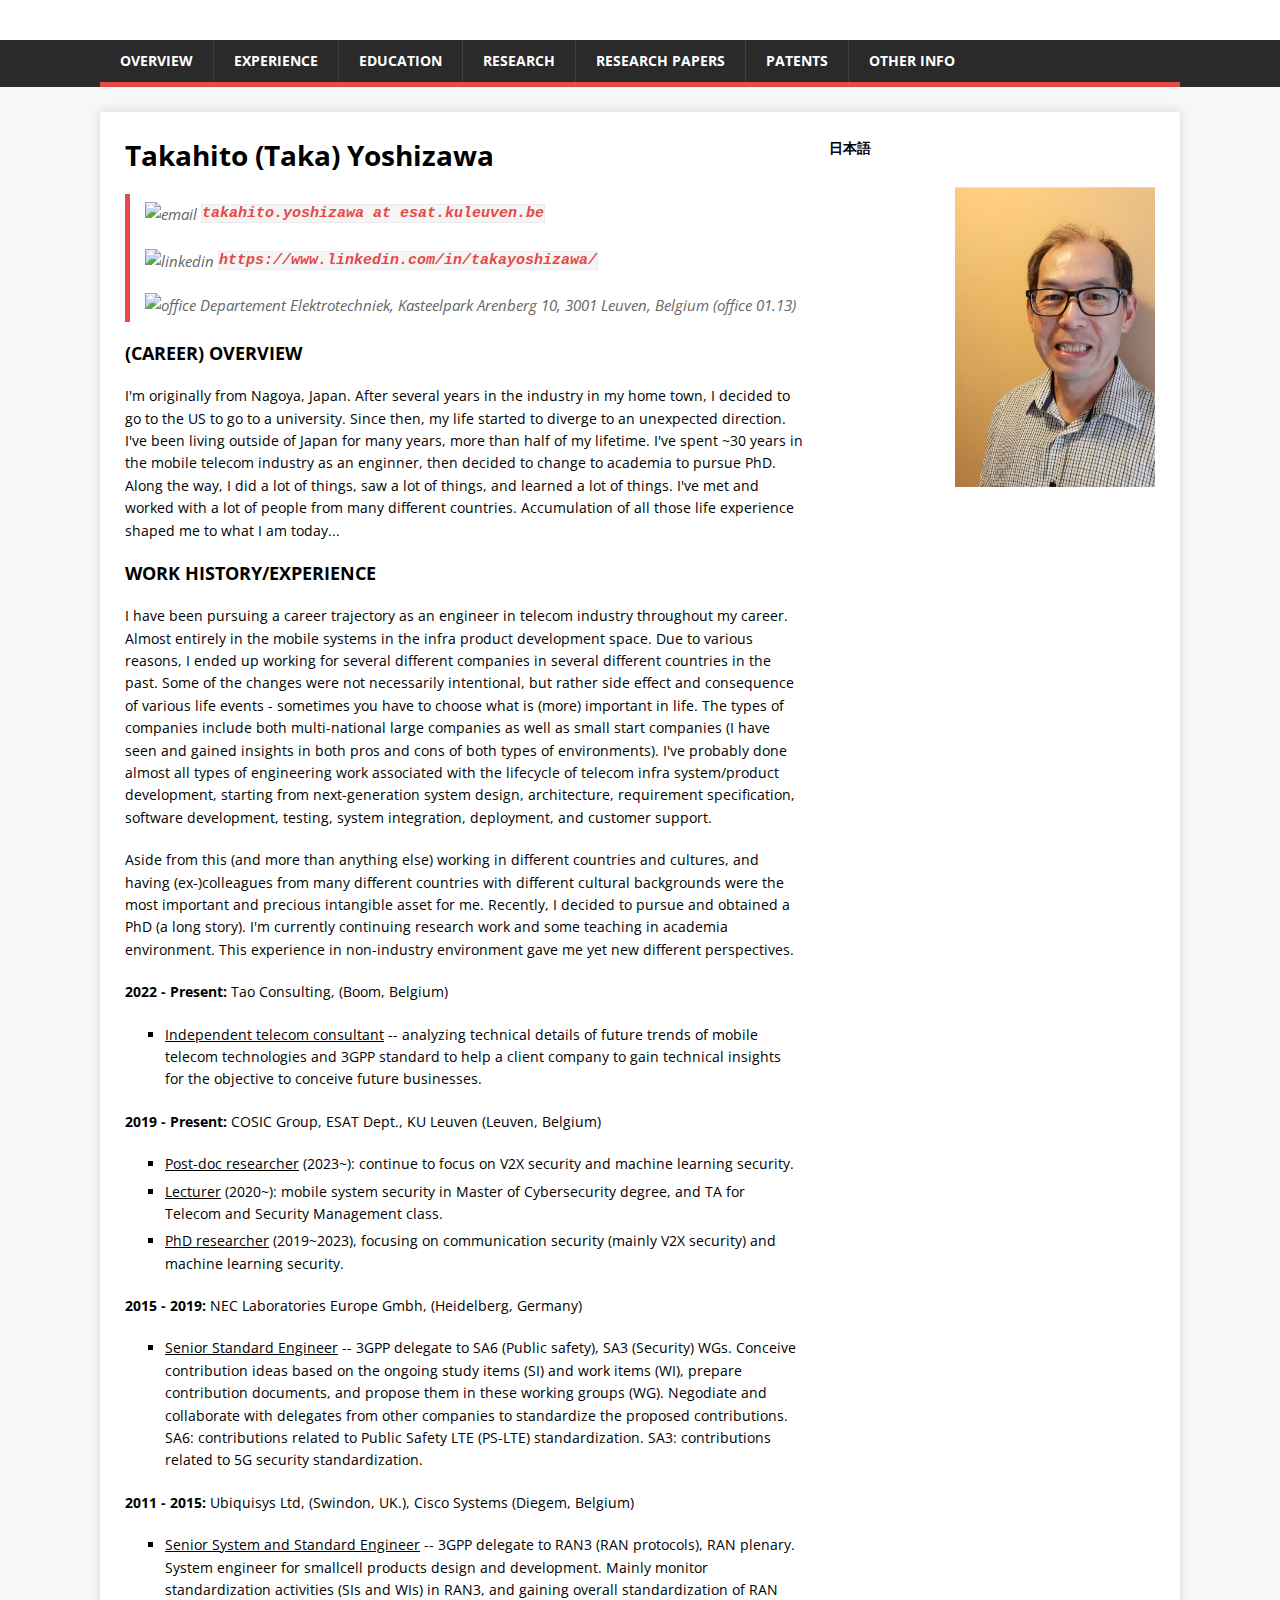
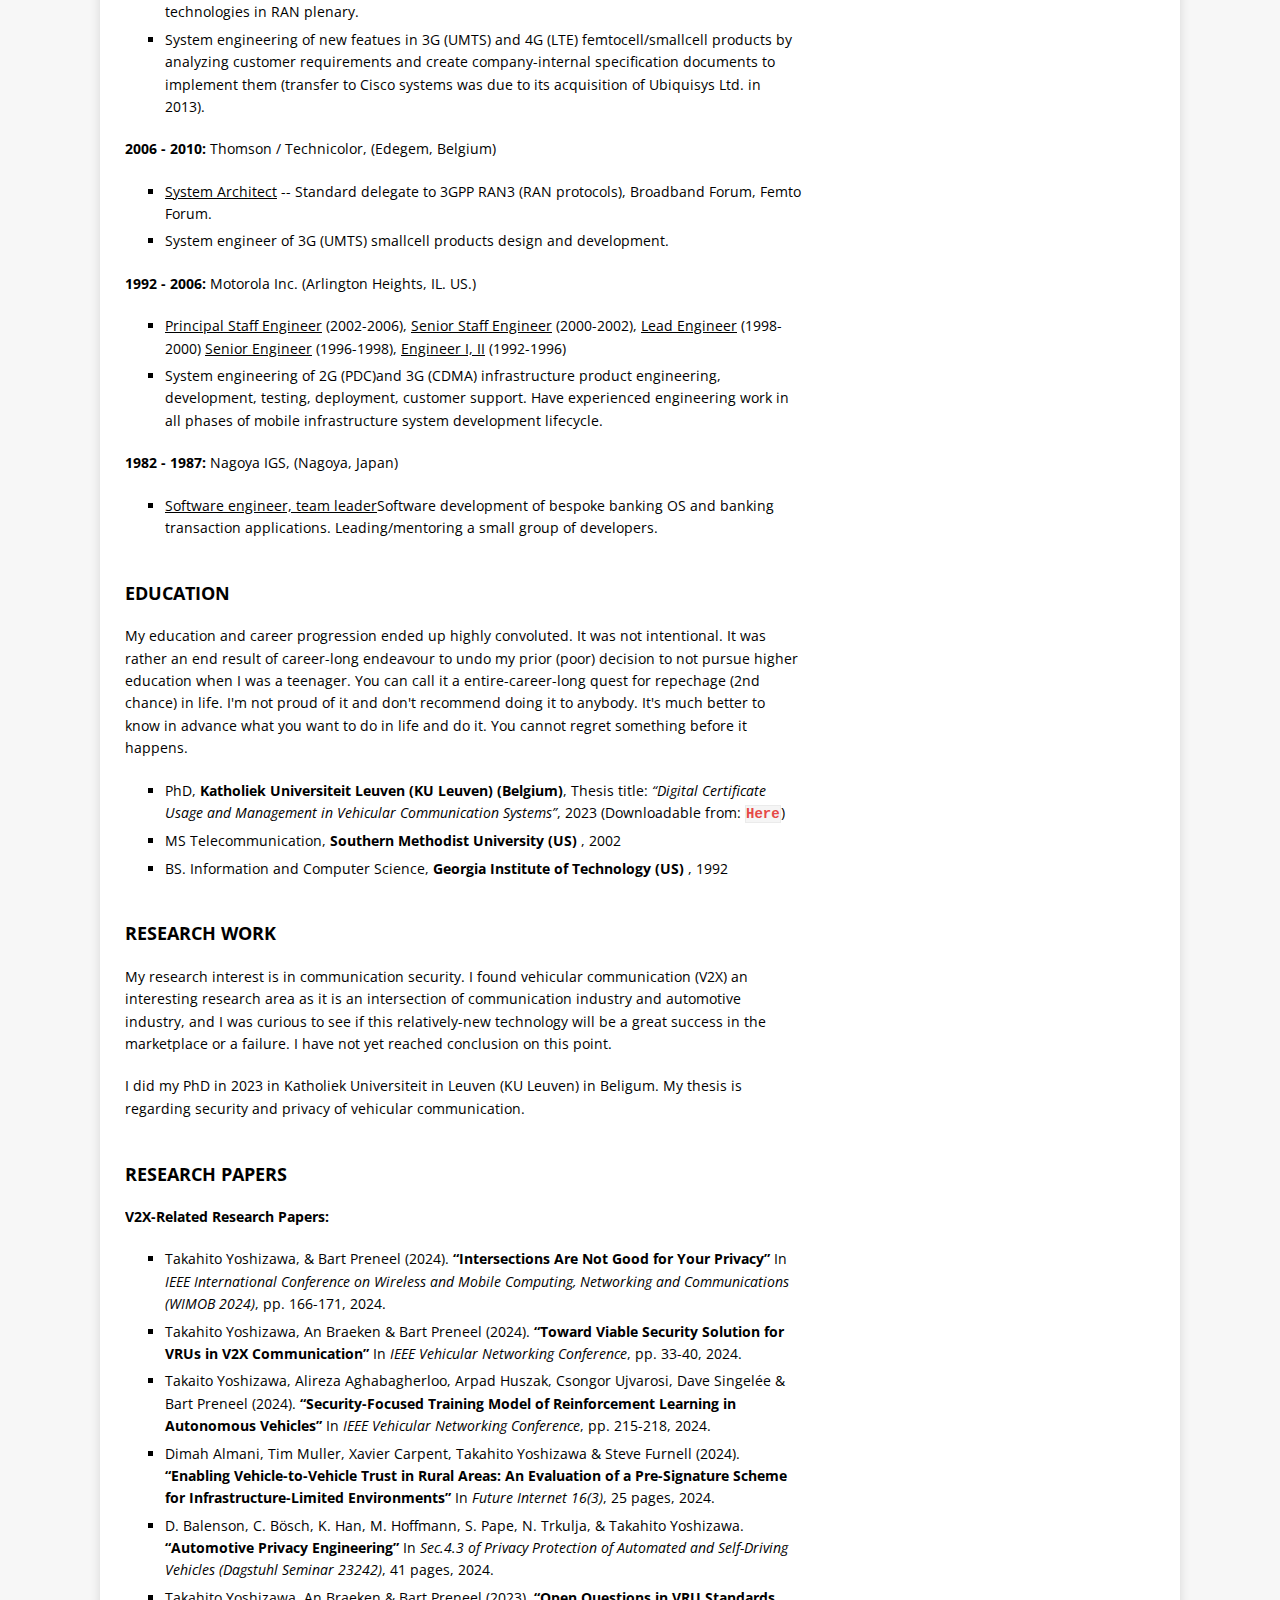
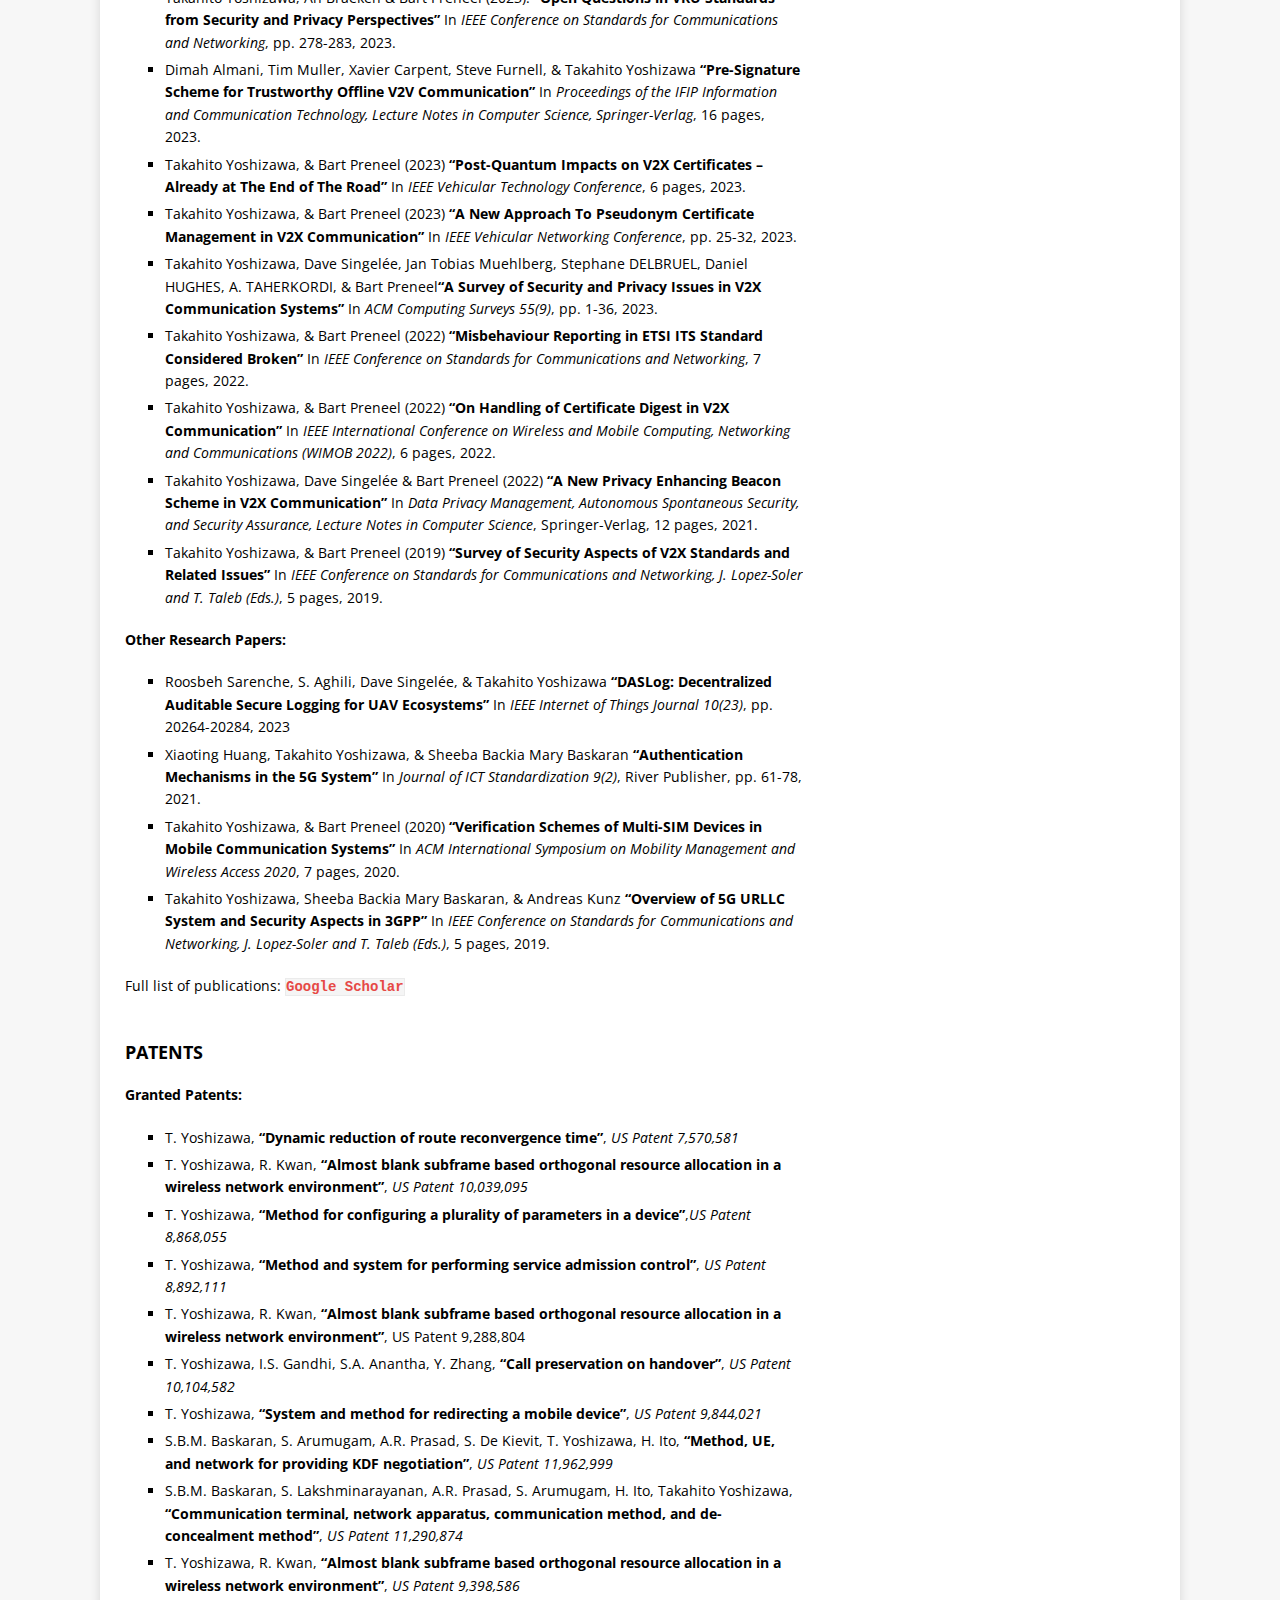
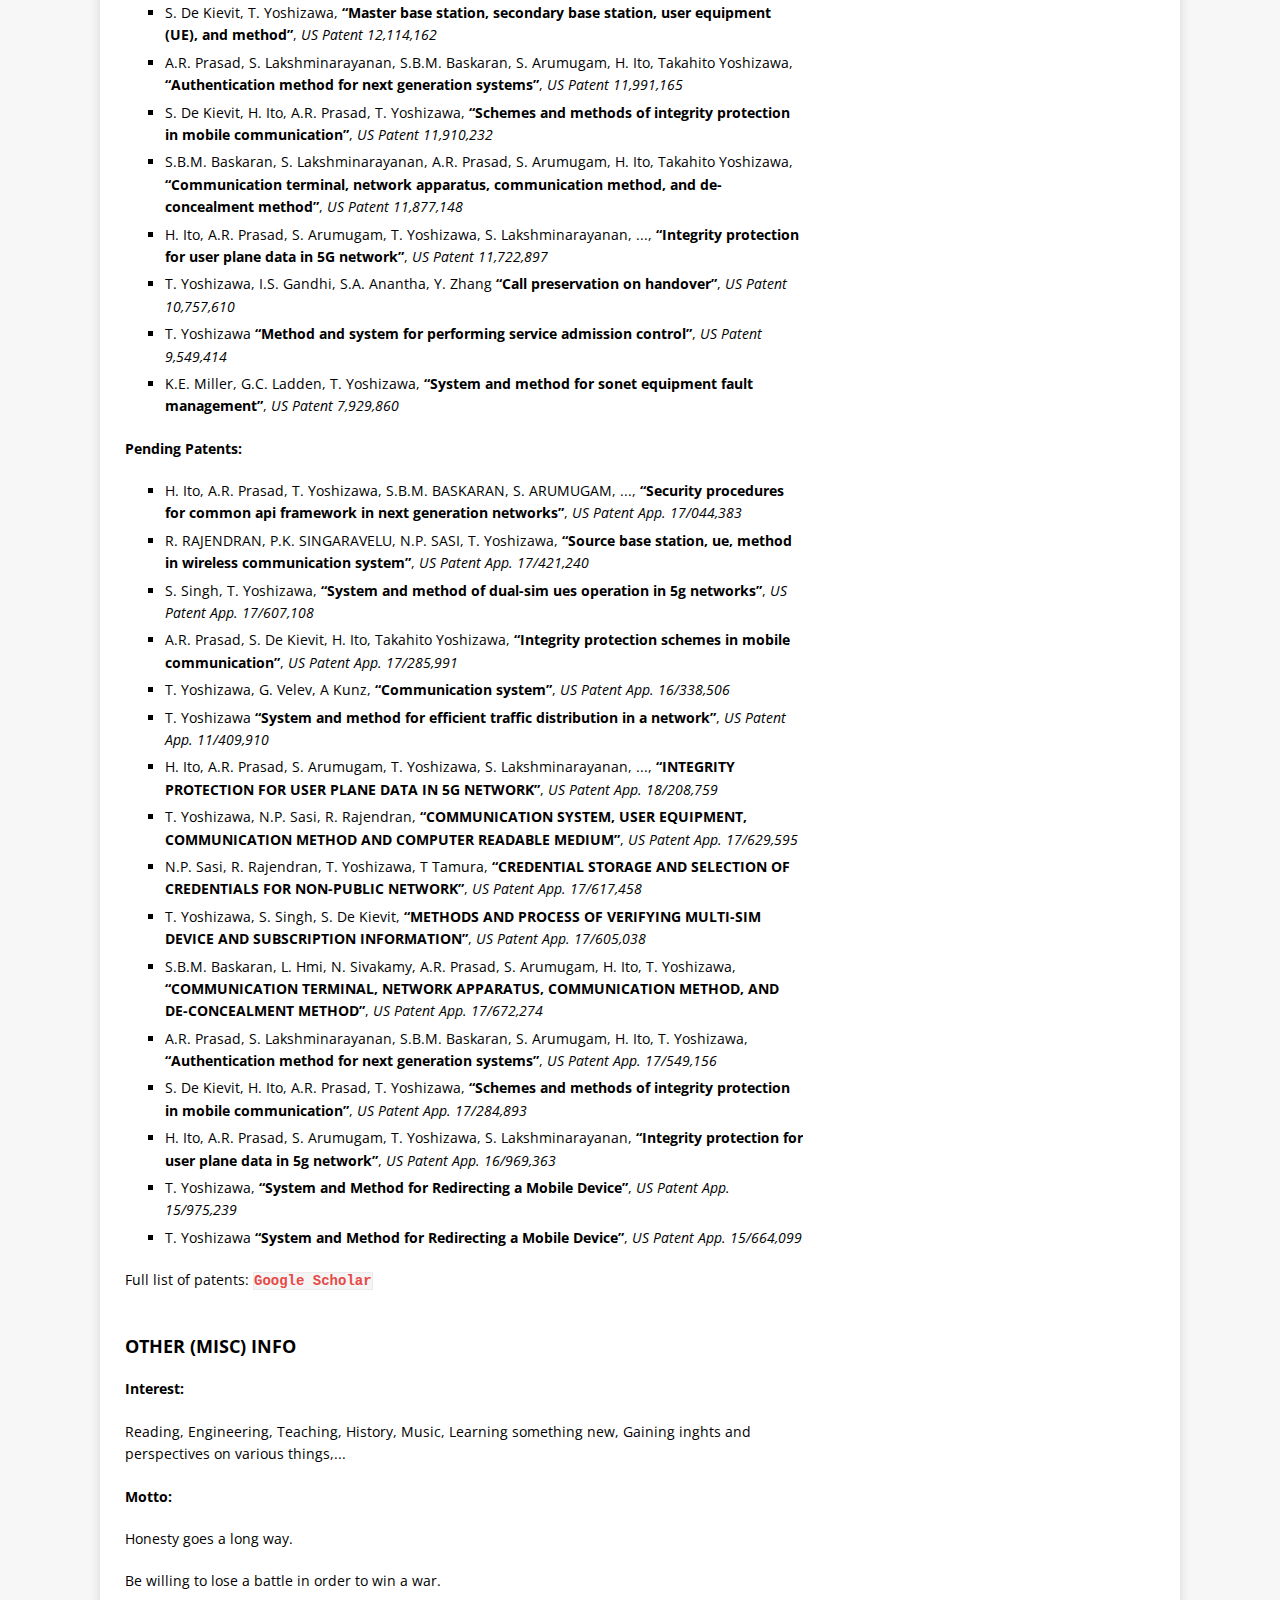
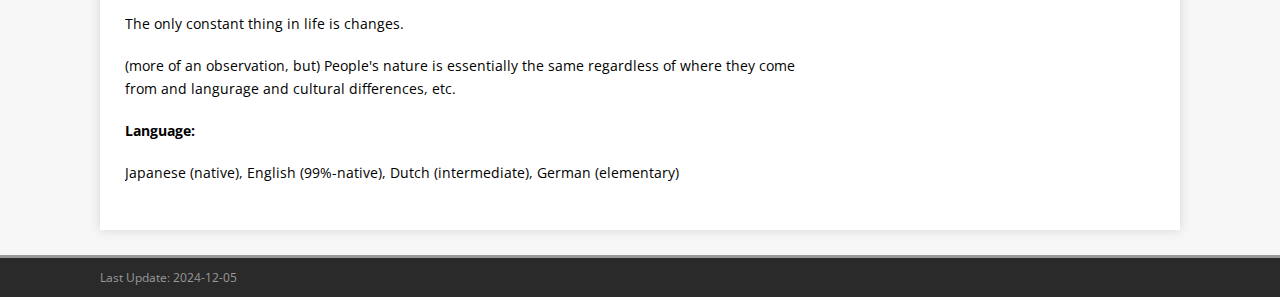
==== index.html @ f7c83a7c "update 5/12/2024" ====
<!DOCTYPE html>
<!-- https://takayoshizawa.github.io/ -->
<html class="no-js" lang="en-US">
<head>
<meta charset="UTF-8">
<meta name="viewport" content="width=device-width, initial-scale=1.0">
<link rel="profile" href="http://gmpg.org/xfn/11" />
<title>Takahito Yoshizawa</title>
<meta name='robots' content='max-image-preview:large' />
	<style>img:is([sizes="auto" i], [sizes^="auto," i]) { contain-intrinsic-size: 3000px 1500px }</style>
	<link rel='dns-prefetch' href='//fonts.googleapis.com' />
<!--
<link rel="alternate" type="application/rss+xml" title="ULB Cybersecurity Research Center &raquo; Feed" href="https://cybersecurity.ulb.ac.be/feed/" />
<link rel="alternate" type="application/rss+xml" title="ULB Cybersecurity Research Center &raquo; Comments Feed" href="https://cybersecurity.ulb.ac.be/comments/feed/" />
-->
<script type="text/javascript">
/* <![CDATA[ */
window._wpemojiSettings = {"baseUrl":"https:\/\/s.w.org\/images\/core\/emoji\/15.0.3\/72x72\/","ext":".png","svgUrl":"https:\/\/s.w.org\/images\/core\/emoji\/15.0.3\/svg\/","svgExt":".svg","source":{"concatemoji":"https:\/\/cybersecurity.ulb.ac.be\/wp-includes\/js\/wp-emoji-release.min.js?ver=6.7.1"}};
/*! This file is auto-generated */
!function(i,n){var o,s,e;function c(e){try{var t={supportTests:e,timestamp:(new Date).valueOf()};sessionStorage.setItem(o,JSON.stringify(t))}catch(e){}}function p(e,t,n){e.clearRect(0,0,e.canvas.width,e.canvas.height),e.fillText(t,0,0);var t=new Uint32Array(e.getImageData(0,0,e.canvas.width,e.canvas.height).data),r=(e.clearRect(0,0,e.canvas.width,e.canvas.height),e.fillText(n,0,0),new Uint32Array(e.getImageData(0,0,e.canvas.width,e.canvas.height).data));return t.every(function(e,t){return e===r[t]})}function u(e,t,n){switch(t){case"flag":return n(e,"\ud83c\udff3\ufe0f\u200d\u26a7\ufe0f","\ud83c\udff3\ufe0f\u200b\u26a7\ufe0f")?!1:!n(e,"\ud83c\uddfa\ud83c\uddf3","\ud83c\uddfa\u200b\ud83c\uddf3")&&!n(e,"\ud83c\udff4\udb40\udc67\udb40\udc62\udb40\udc65\udb40\udc6e\udb40\udc67\udb40\udc7f","\ud83c\udff4\u200b\udb40\udc67\u200b\udb40\udc62\u200b\udb40\udc65\u200b\udb40\udc6e\u200b\udb40\udc67\u200b\udb40\udc7f");case"emoji":return!n(e,"\ud83d\udc26\u200d\u2b1b","\ud83d\udc26\u200b\u2b1b")}return!1}function f(e,t,n){var r="undefined"!=typeof WorkerGlobalScope&&self instanceof WorkerGlobalScope?new OffscreenCanvas(300,150):i.createElement("canvas"),a=r.getContext("2d",{willReadFrequently:!0}),o=(a.textBaseline="top",a.font="600 32px Arial",{});return e.forEach(function(e){o[e]=t(a,e,n)}),o}function t(e){var t=i.createElement("script");t.src=e,t.defer=!0,i.head.appendChild(t)}"undefined"!=typeof Promise&&(o="wpEmojiSettingsSupports",s=["flag","emoji"],n.supports={everything:!0,everythingExceptFlag:!0},e=new Promise(function(e){i.addEventListener("DOMContentLoaded",e,{once:!0})}),new Promise(function(t){var n=function(){try{var e=JSON.parse(sessionStorage.getItem(o));if("object"==typeof e&&"number"==typeof e.timestamp&&(new Date).valueOf()<e.timestamp+604800&&"object"==typeof e.supportTests)return e.supportTests}catch(e){}return null}();if(!n){if("undefined"!=typeof Worker&&"undefined"!=typeof OffscreenCanvas&&"undefined"!=typeof URL&&URL.createObjectURL&&"undefined"!=typeof Blob)try{var e="postMessage("+f.toString()+"("+[JSON.stringify(s),u.toString(),p.toString()].join(",")+"));",r=new Blob([e],{type:"text/javascript"}),a=new Worker(URL.createObjectURL(r),{name:"wpTestEmojiSupports"});return void(a.onmessage=function(e){c(n=e.data),a.terminate(),t(n)})}catch(e){}c(n=f(s,u,p))}t(n)}).then(function(e){for(var t in e)n.supports[t]=e[t],n.supports.everything=n.supports.everything&&n.supports[t],"flag"!==t&&(n.supports.everythingExceptFlag=n.supports.everythingExceptFlag&&n.supports[t]);n.supports.everythingExceptFlag=n.supports.everythingExceptFlag&&!n.supports.flag,n.DOMReady=!1,n.readyCallback=function(){n.DOMReady=!0}}).then(function(){return e}).then(function(){var e;n.supports.everything||(n.readyCallback(),(e=n.source||{}).concatemoji?t(e.concatemoji):e.wpemoji&&e.twemoji&&(t(e.twemoji),t(e.wpemoji)))}))}((window,document),window._wpemojiSettings);
/* ]]> */
</script>
<style id='wp-emoji-styles-inline-css' type='text/css'>

	img.wp-smiley, img.emoji {
		display: inline !important;
		border: none !important;
		box-shadow: none !important;
		height: 1em !important;
		width: 1em !important;
		margin: 0 0.07em !important;
		vertical-align: -0.1em !important;
		background: none !important;
		padding: 0 !important;
	}
</style>
<link rel='stylesheet' id='wp-block-library-css' href='style.min.css?ver=6.7.1' type='text/css' media='all' />
<style id='classic-theme-styles-inline-css' type='text/css'>
/*! This file is auto-generated */
.wp-block-button__link{color:#fff;background-color:#32373c;border-radius:9999px;box-shadow:none;text-decoration:none;padding:calc(.667em + 2px) calc(1.333em + 2px);font-size:1.125em}.wp-block-file__button{background:#32373c;color:#fff;text-decoration:none}
</style>
<style id='global-styles-inline-css' type='text/css'>
:root{--wp--preset--aspect-ratio--square: 1;--wp--preset--aspect-ratio--4-3: 4/3;--wp--preset--aspect-ratio--3-4: 3/4;--wp--preset--aspect-ratio--3-2: 3/2;--wp--preset--aspect-ratio--2-3: 2/3;--wp--preset--aspect-ratio--16-9: 16/9;--wp--preset--aspect-ratio--9-16: 9/16;--wp--preset--color--black: #000000;--wp--preset--color--cyan-bluish-gray: #abb8c3;--wp--preset--color--white: #ffffff;--wp--preset--color--pale-pink: #f78da7;--wp--preset--color--vivid-red: #cf2e2e;--wp--preset--color--luminous-vivid-orange: #ff6900;--wp--preset--color--luminous-vivid-amber: #fcb900;--wp--preset--color--light-green-cyan: #7bdcb5;--wp--preset--color--vivid-green-cyan: #00d084;--wp--preset--color--pale-cyan-blue: #8ed1fc;--wp--preset--color--vivid-cyan-blue: #0693e3;--wp--preset--color--vivid-purple: #9b51e0;--wp--preset--gradient--vivid-cyan-blue-to-vivid-purple: linear-gradient(135deg,rgba(6,147,227,1) 0%,rgb(155,81,224) 100%);--wp--preset--gradient--light-green-cyan-to-vivid-green-cyan: linear-gradient(135deg,rgb(122,220,180) 0%,rgb(0,208,130) 100%);--wp--preset--gradient--luminous-vivid-amber-to-luminous-vivid-orange: linear-gradient(135deg,rgba(252,185,0,1) 0%,rgba(255,105,0,1) 100%);--wp--preset--gradient--luminous-vivid-orange-to-vivid-red: linear-gradient(135deg,rgba(255,105,0,1) 0%,rgb(207,46,46) 100%);--wp--preset--gradient--very-light-gray-to-cyan-bluish-gray: linear-gradient(135deg,rgb(238,238,238) 0%,rgb(169,184,195) 100%);--wp--preset--gradient--cool-to-warm-spectrum: linear-gradient(135deg,rgb(74,234,220) 0%,rgb(151,120,209) 20%,rgb(207,42,186) 40%,rgb(238,44,130) 60%,rgb(251,105,98) 80%,rgb(254,248,76) 100%);--wp--preset--gradient--blush-light-purple: linear-gradient(135deg,rgb(255,206,236) 0%,rgb(152,150,240) 100%);--wp--preset--gradient--blush-bordeaux: linear-gradient(135deg,rgb(254,205,165) 0%,rgb(254,45,45) 50%,rgb(107,0,62) 100%);--wp--preset--gradient--luminous-dusk: linear-gradient(135deg,rgb(255,203,112) 0%,rgb(199,81,192) 50%,rgb(65,88,208) 100%);--wp--preset--gradient--pale-ocean: linear-gradient(135deg,rgb(255,245,203) 0%,rgb(182,227,212) 50%,rgb(51,167,181) 100%);--wp--preset--gradient--electric-grass: linear-gradient(135deg,rgb(202,248,128) 0%,rgb(113,206,126) 100%);--wp--preset--gradient--midnight: linear-gradient(135deg,rgb(2,3,129) 0%,rgb(40,116,252) 100%);--wp--preset--font-size--small: 13px;--wp--preset--font-size--medium: 20px;--wp--preset--font-size--large: 36px;--wp--preset--font-size--x-large: 42px;--wp--preset--spacing--20: 0.44rem;--wp--preset--spacing--30: 0.67rem;--wp--preset--spacing--40: 1rem;--wp--preset--spacing--50: 1.5rem;--wp--preset--spacing--60: 2.25rem;--wp--preset--spacing--70: 3.38rem;--wp--preset--spacing--80: 5.06rem;--wp--preset--shadow--natural: 6px 6px 9px rgba(0, 0, 0, 0.2);--wp--preset--shadow--deep: 12px 12px 50px rgba(0, 0, 0, 0.4);--wp--preset--shadow--sharp: 6px 6px 0px rgba(0, 0, 0, 0.2);--wp--preset--shadow--outlined: 6px 6px 0px -3px rgba(255, 255, 255, 1), 6px 6px rgba(0, 0, 0, 1);--wp--preset--shadow--crisp: 6px 6px 0px rgba(0, 0, 0, 1);}:where(.is-layout-flex){gap: 0.5em;}:where(.is-layout-grid){gap: 0.5em;}body .is-layout-flex{display: flex;}.is-layout-flex{flex-wrap: wrap;align-items: center;}.is-layout-flex > :is(*, div){margin: 0;}body .is-layout-grid{display: grid;}.is-layout-grid > :is(*, div){margin: 0;}:where(.wp-block-columns.is-layout-flex){gap: 2em;}:where(.wp-block-columns.is-layout-grid){gap: 2em;}:where(.wp-block-post-template.is-layout-flex){gap: 1.25em;}:where(.wp-block-post-template.is-layout-grid){gap: 1.25em;}.has-black-color{color: var(--wp--preset--color--black) !important;}.has-cyan-bluish-gray-color{color: var(--wp--preset--color--cyan-bluish-gray) !important;}.has-white-color{color: var(--wp--preset--color--white) !important;}.has-pale-pink-color{color: var(--wp--preset--color--pale-pink) !important;}.has-vivid-red-color{color: var(--wp--preset--color--vivid-red) !important;}.has-luminous-vivid-orange-color{color: var(--wp--preset--color--luminous-vivid-orange) !important;}.has-luminous-vivid-amber-color{color: var(--wp--preset--color--luminous-vivid-amber) !important;}.has-light-green-cyan-color{color: var(--wp--preset--color--light-green-cyan) !important;}.has-vivid-green-cyan-color{color: var(--wp--preset--color--vivid-green-cyan) !important;}.has-pale-cyan-blue-color{color: var(--wp--preset--color--pale-cyan-blue) !important;}.has-vivid-cyan-blue-color{color: var(--wp--preset--color--vivid-cyan-blue) !important;}.has-vivid-purple-color{color: var(--wp--preset--color--vivid-purple) !important;}.has-black-background-color{background-color: var(--wp--preset--color--black) !important;}.has-cyan-bluish-gray-background-color{background-color: var(--wp--preset--color--cyan-bluish-gray) !important;}.has-white-background-color{background-color: var(--wp--preset--color--white) !important;}.has-pale-pink-background-color{background-color: var(--wp--preset--color--pale-pink) !important;}.has-vivid-red-background-color{background-color: var(--wp--preset--color--vivid-red) !important;}.has-luminous-vivid-orange-background-color{background-color: var(--wp--preset--color--luminous-vivid-orange) !important;}.has-luminous-vivid-amber-background-color{background-color: var(--wp--preset--color--luminous-vivid-amber) !important;}.has-light-green-cyan-background-color{background-color: var(--wp--preset--color--light-green-cyan) !important;}.has-vivid-green-cyan-background-color{background-color: var(--wp--preset--color--vivid-green-cyan) !important;}.has-pale-cyan-blue-background-color{background-color: var(--wp--preset--color--pale-cyan-blue) !important;}.has-vivid-cyan-blue-background-color{background-color: var(--wp--preset--color--vivid-cyan-blue) !important;}.has-vivid-purple-background-color{background-color: var(--wp--preset--color--vivid-purple) !important;}.has-black-border-color{border-color: var(--wp--preset--color--black) !important;}.has-cyan-bluish-gray-border-color{border-color: var(--wp--preset--color--cyan-bluish-gray) !important;}.has-white-border-color{border-color: var(--wp--preset--color--white) !important;}.has-pale-pink-border-color{border-color: var(--wp--preset--color--pale-pink) !important;}.has-vivid-red-border-color{border-color: var(--wp--preset--color--vivid-red) !important;}.has-luminous-vivid-orange-border-color{border-color: var(--wp--preset--color--luminous-vivid-orange) !important;}.has-luminous-vivid-amber-border-color{border-color: var(--wp--preset--color--luminous-vivid-amber) !important;}.has-light-green-cyan-border-color{border-color: var(--wp--preset--color--light-green-cyan) !important;}.has-vivid-green-cyan-border-color{border-color: var(--wp--preset--color--vivid-green-cyan) !important;}.has-pale-cyan-blue-border-color{border-color: var(--wp--preset--color--pale-cyan-blue) !important;}.has-vivid-cyan-blue-border-color{border-color: var(--wp--preset--color--vivid-cyan-blue) !important;}.has-vivid-purple-border-color{border-color: var(--wp--preset--color--vivid-purple) !important;}.has-vivid-cyan-blue-to-vivid-purple-gradient-background{background: var(--wp--preset--gradient--vivid-cyan-blue-to-vivid-purple) !important;}.has-light-green-cyan-to-vivid-green-cyan-gradient-background{background: var(--wp--preset--gradient--light-green-cyan-to-vivid-green-cyan) !important;}.has-luminous-vivid-amber-to-luminous-vivid-orange-gradient-background{background: var(--wp--preset--gradient--luminous-vivid-amber-to-luminous-vivid-orange) !important;}.has-luminous-vivid-orange-to-vivid-red-gradient-background{background: var(--wp--preset--gradient--luminous-vivid-orange-to-vivid-red) !important;}.has-very-light-gray-to-cyan-bluish-gray-gradient-background{background: var(--wp--preset--gradient--very-light-gray-to-cyan-bluish-gray) !important;}.has-cool-to-warm-spectrum-gradient-background{background: var(--wp--preset--gradient--cool-to-warm-spectrum) !important;}.has-blush-light-purple-gradient-background{background: var(--wp--preset--gradient--blush-light-purple) !important;}.has-blush-bordeaux-gradient-background{background: var(--wp--preset--gradient--blush-bordeaux) !important;}.has-luminous-dusk-gradient-background{background: var(--wp--preset--gradient--luminous-dusk) !important;}.has-pale-ocean-gradient-background{background: var(--wp--preset--gradient--pale-ocean) !important;}.has-electric-grass-gradient-background{background: var(--wp--preset--gradient--electric-grass) !important;}.has-midnight-gradient-background{background: var(--wp--preset--gradient--midnight) !important;}.has-small-font-size{font-size: var(--wp--preset--font-size--small) !important;}.has-medium-font-size{font-size: var(--wp--preset--font-size--medium) !important;}.has-large-font-size{font-size: var(--wp--preset--font-size--large) !important;}.has-x-large-font-size{font-size: var(--wp--preset--font-size--x-large) !important;}
:where(.wp-block-post-template.is-layout-flex){gap: 1.25em;}:where(.wp-block-post-template.is-layout-grid){gap: 1.25em;}
:where(.wp-block-columns.is-layout-flex){gap: 2em;}:where(.wp-block-columns.is-layout-grid){gap: 2em;}
:root :where(.wp-block-pullquote){font-size: 1.5em;line-height: 1.6;}
</style>

<link rel='stylesheet' id='mh-magazine-lite-css' href='style.css?ver=2.9.2' type='text/css' media='all' />
<link rel='stylesheet' id='mh-techmagazine-css' href='style.css?ver=1.2.4' type='text/css' media='all' />
<link rel='stylesheet' id='mh-google-fonts-css' href='https://fonts.googleapis.com/css?family=Open+Sans:400,400italic,700,600' type='text/css' media='all' />
<link rel='stylesheet' id='mh-font-awesome-css' href='font-awesome.min.css' type='text/css' media='all' />

</head>
<body id="mh-mobile" class="page-template-default page page-id-416 wp-custom-logo mh-right-sb" itemscope="itemscope" itemtype="https://schema.org/WebPage">
<div class="mh-header-mobile-nav mh-clearfix"></div>
<header class="mh-header" itemscope="itemscope" itemtype="https://schema.org/WPHeader">
	<div class="mh-container mh-container-inner mh-row mh-clearfix">
		<div class="mh-custom-header mh-clearfix">
<div class="mh-site-identity">
<div class="mh-site-logo" role="banner" itemscope="itemscope" itemtype="https://schema.org/Brand">
<!--
<a href="https://cybersecurity.ulb.ac.be/" class="custom-logo-link" rel="home"><img width="446" height="60" src="https://cybersecurity.ulb.ac.be/wp-content/uploads/2019/12/RESEARCH-CENTER-2.jpg" class="custom-logo" alt="Small Logo" decoding="async" srcset="https://cybersecurity.ulb.ac.be/wp-content/uploads/2019/12/RESEARCH-CENTER-2.jpg 446w, https://cybersecurity.ulb.ac.be/wp-content/uploads/2019/12/RESEARCH-CENTER-2-300x40.jpg 300w" sizes="(max-width: 446px) 100vw, 446px" /></a></div>
-->
</div>
</div>
		</div>
	</div>
	<div class="mh-main-nav-wrap">
		<nav class="mh-navigation mh-main-nav mh-container mh-container-inner mh-clearfix" itemscope="itemscope" itemtype="https://schema.org/SiteNavigationElement">
			<div><ul>

<li id="menu-item-61" class="menu-item menu-item-type-post_type menu-item-object-page menu-item-61"><a href="#career_overview">OVERVIEW</a></li>
<li id="menu-item-62" class="menu-item menu-item-type-post_type menu-item-object-page menu-item-62"><a href="#work_history_experience">EXPERIENCE</a></li>
<li id="menu-item-63" class="menu-item menu-item-type-post_type menu-item-object-page menu-item-63"><a href="#education">EDUCATION</a></li>
<li id="menu-item-64" class="menu-item menu-item-type-post_type menu-item-object-page menu-item-64"><a href="#research_work">RESEARCH</a></li>
<li id="menu-item-54" class="menu-item menu-item-type-post_type menu-item-object-page menu-item-54"><a href="#research_papers">RESEARCH PAPERS</a></li>
<li id="menu-item-55" class="menu-item menu-item-type-post_type menu-item-object-page menu-item-55"><a href="#patents">PATENTS</a></li>
<li id="menu-item-56" class="menu-item menu-item-type-post_type menu-item-object-page menu-item-56"><a href="#otherinfo">OTHER INFO</a></li>
</ul></div>		</nav>
	</div>
</header><div class="mh-container mh-container-outer">
<div class="mh-wrapper mh-clearfix">
    <div id="main-content" class="mh-content" role="main" itemprop="mainContentOfPage"><article id="page-416" class="post-416 page type-page status-publish hentry">
	<header class="entry-header">
		<h1 class="entry-title page-title">Takahito (Taka) Yoshizawa</h1>	</header>
	<div class="entry-content mh-clearfix">

<blockquote class="wp-block-quote is-layout-flow wp-block-quote-is-layout-flow">
<p> <img src="icon_email.png" alt="email" width="25" height="25"> <code><a href="mailto:takahito.yoshizawa@esat.kuleuven.be">takahito.yoshizawa at esat.kuleuven.be</a></code></p>
<p> <img src="icon_linkedin.png" alt="linkedin" width="25" height="25"> <code><a href="https://www.linkedin.com/in/takayoshizawa/" data-type="link" data-id="https://www.linkedin.com/in/takayoshizawa/">https://www.linkedin.com/in/takayoshizawa/</a></code></p>
<p> <img src="icon_office.png" alt="office" width="25" height="25"> Departement Elektrotechniek, Kasteelpark Arenberg 10, 3001 Leuven, Belgium (office 01.13)<br></p>
</blockquote>

<a id="career_overview"> </a>
<h4 class="wp-block-heading">(CAREER) OVERVIEW</h4>
<p>I'm originally from Nagoya, Japan. After several years in the industry in my home town, I decided to go to the US to go to a university.
	Since then, my life started to diverge to an unexpected direction.
	I've been living outside of Japan for many years, more than half of my lifetime.
 I've spent ~30 years in the mobile telecom industry as an enginner, then decided to change to academia to pursue PhD.
 Along the way, I did a lot of things, saw a lot of things, and learned a lot of things.
 I've met and worked with a lot of people from many different countries.
 Accumulation of all those life experience shaped me to what I am today...
</p>

<a id="work_history_experience"> </a>
<h4 class="wp-block-heading">WORK HISTORY/EXPERIENCE</h4>
<p>I have been pursuing a career trajectory as an engineer in telecom industry throughout my career.
Almost entirely in the mobile systems in the infra product development space.
Due to various reasons, I ended up working for several different companies in several different countries in the past.
Some of the changes were not necessarily intentional, but rather side effect and consequence of various life events - sometimes you have to choose what is (more) important in life.
The types of companies include both multi-national large companies as well as small start companies (I have seen and gained insights in both pros and cons of both types of environments).
I've probably done almost all types of engineering work associated with the lifecycle of telecom infra system/product development, starting from next-generation system design, architecture, requirement specification, software development, testing, system integration, deployment, and customer support.
</p>
<p>Aside from this (and more than anything else) working in different countries and cultures, and having (ex-)colleagues from many different countries with different cultural backgrounds were the most important and precious intangible asset for me.
Recently, I decided to pursue and obtained a PhD (a long story). I'm currently continuing research work and some teaching in academia environment.
This experience in non-industry environment gave me yet new different perspectives.</p>

<p>
<strong>2022 - Present:</strong> Tao Consulting, (Boom, Belgium)
</p>
<ul class="wp-block-list">
	<li><u>Independent telecom consultant</u> -- analyzing technical details of future trends of mobile telecom technologies and 3GPP standard to help a client company to gain technical insights for the objective to conceive future businesses.</li>
</ul>

<p>
<strong>2019 - Present:</strong> COSIC Group, ESAT Dept., KU Leuven (Leuven, Belgium)
</p>
<ul class="wp-block-list">
	<li><u>Post-doc researcher</u> (2023~): continue to focus on V2X security and machine learning security.</li>
	<li><u>Lecturer</u> (2020~): mobile system security in Master of Cybersecurity degree, and TA for Telecom and Security Management class.</li>
	<li><u>PhD researcher</u> (2019~2023), focusing on communication security (mainly V2X security) and machine learning security.</li>
</ul>

<p>
<strong>2015 - 2019:</strong> NEC Laboratories Europe Gmbh, (Heidelberg, Germany)
</p>
<ul class="wp-block-list">
	<li><u>Senior Standard Engineer</u> -- 3GPP delegate to SA6 (Public safety), SA3 (Security) WGs. Conceive contribution ideas based on the ongoing study items (SI) and work items (WI), prepare contribution documents, and propose them in these working groups (WG).
		Negodiate and collaborate with delegates from other companies to standardize the proposed contributions.
		SA6: contributions related to Public Safety LTE (PS-LTE) standardization.
		SA3: contributions related to 5G security standardization.
	</li>
</ul>

<p>
<strong>2011 - 2015:</strong> Ubiquisys Ltd, (Swindon, UK.), Cisco Systems (Diegem, Belgium)
</p>
<ul class="wp-block-list">
	<li><u>Senior System and Standard Engineer</u> -- 3GPP delegate to RAN3 (RAN protocols), RAN plenary. System engineer for smallcell products design and development.
	Mainly monitor standardization activities (SIs and WIs) in RAN3, and gaining overall standardization of RAN technologies in RAN plenary.</li>
	<li>System engineering of new featues in 3G (UMTS) and 4G (LTE) femtocell/smallcell products by analyzing customer requirements and create company-internal specification documents to implement them (transfer to Cisco systems was due to its acquisition of Ubiquisys Ltd. in 2013).  </li>
</ul>

<p>
<strong>2006 - 2010:</strong> Thomson / Technicolor, (Edegem, Belgium)
</p>
<ul class="wp-block-list">
	<li><u>System Architect</u> -- Standard delegate to 3GPP RAN3 (RAN protocols), Broadband Forum, Femto Forum.</li>
	<li>System engineer of 3G (UMTS) smallcell products design and development.</li>
</ul>

<p>
<strong>1992 - 2006:</strong> Motorola Inc. (Arlington Heights, IL. US.)
</p>
<ul class="wp-block-list">
	<li><u>Principal Staff Engineer</u> (2002-2006), <u>Senior Staff Engineer</u> (2000-2002), <u>Lead Engineer</u> (1998-2000) <u>Senior Engineer</u> (1996-1998), <u>Engineer I, II</u> (1992-1996)</li>
	<li>System engineering of 2G (PDC)and 3G (CDMA) infrastructure product engineering, development, testing, deployment, customer support. Have experienced engineering work in all phases of mobile infrastructure system development lifecycle.</li>
</ul>

<p>
<strong>1982 - 1987:</strong> Nagoya IGS, (Nagoya, Japan)
</p>
<ul class="wp-block-list">
<li><u>Software engineer, team leader</u>Software development of bespoke banking OS and banking transaction applications. Leading/mentoring a small group of developers.</li>
</ul>
<br>

<a id="education"></a>
<h4 class="wp-block-heading">EDUCATION</h4>
<p>
My education and career progression ended up highly convoluted.
It was not intentional. It was rather an end result of career-long endeavour to undo my prior (poor) decision to not pursue higher education when I was a teenager.
You can call it a entire-career-long quest for repechage (2nd chance) in life.
I'm not proud of it and don't recommend doing it to anybody.
It's much better to know in advance what you want to do in life and do it.
You cannot regret something before it happens. <!-- That's an unchangeable truth... -->
</p>

<ul class="wp-block-list">
<li>PhD, <strong>Katholiek Universiteit Leuven (KU Leuven) (Belgium)</strong>, Thesis title: <em>“Digital Certificate Usage and Management in Vehicular Communication Systems”</em>, 2023 (Downloadable from: <code><a href="https://lirias.kuleuven.be/4110578?limo=0" data-type="link" data-id="https://lirias.kuleuven.be/4110578?limo=0">Here</a></code>)</li>

<li>MS Telecommunication, <strong>Southern Methodist University (US) </strong>, 2002 </li>

<li>BS. Information and Computer Science, <strong>Georgia Institute of Technology (US) </strong>, 1992 </li>
</ul>

<br>

<a id="research_work"></a>
<h4 class="wp-block-heading">RESEARCH WORK</h4>
<p>My research interest is in communication security.
	I found vehicular communication (V2X) an interesting research area as it is an intersection of communication industry and automotive industry,
	and I was curious to see if this relatively-new technology will be a great success in the marketplace or a failure.
	I have not yet reached conclusion on this point.
</p>

<p>
I did my PhD in 2023 in Katholiek Universiteit in Leuven (KU Leuven) in Beligum.
My thesis is regarding security and privacy of vehicular communication.
</p>
<br>

<!--
<a id="phd_thesis"></a>
<h4 class="wp-block-heading">PHD THESIS</h4>
<ul class="wp-block-list">
<li>Takahito Yoshizawa <strong>“Digital Certificate Usage and Management in Vehicular Communication Systems”</strong> PhD thesis, KU Leuven, 290 pages, 2023.</li>
</ul>
<br> -->

<a id="research_papers"></a>
<h4 class="wp-block-heading">RESEARCH PAPERS</h4>
<p><strong>V2X-Related Research Papers:</strong></p>
<ul class="wp-block-list">
<li>Takahito Yoshizawa,  &amp; Bart Preneel (2024). <strong>“Intersections Are Not Good for Your Privacy”</strong> In <em>IEEE International Conference on Wireless and Mobile Computing, Networking and Communications (WIMOB 2024)</em>, pp. 166-171, 2024.</li>

<li>Takahito Yoshizawa, An Braeken &amp; Bart Preneel (2024). <strong>“Toward Viable Security Solution for VRUs in V2X Communication”</strong> In <em>IEEE Vehicular Networking Conference</em>, pp. 33-40, 2024.</li>

<li>Takaito Yoshizawa, Alireza Aghabagherloo, Arpad Huszak, Csongor Ujvarosi, Dave Singelée &amp; Bart Preneel (2024). <strong>“Security-Focused Training Model of Reinforcement Learning in Autonomous Vehicles”</strong> In <em>IEEE Vehicular Networking Conference</em>, pp. 215-218, 2024.</li>

<li>Dimah Almani, Tim Muller, Xavier Carpent, Takahito Yoshizawa &amp; Steve Furnell (2024). <strong>“Enabling Vehicle-to-Vehicle Trust in Rural Areas: An Evaluation of a Pre-Signature Scheme for Infrastructure-Limited Environments”</strong> In <em>Future Internet 16(3)</em>, 25 pages, 2024.</li>

<li>D. Balenson, C. Bösch, K. Han, M. Hoffmann, S. Pape, N. Trkulja, &amp; Takahito Yoshizawa. <strong>“Automotive Privacy Engineering”</strong> In <em>Sec.4.3 of Privacy Protection of Automated and Self-Driving Vehicles (Dagstuhl Seminar 23242)</em>, 41 pages, 2024.</li>

<li>Takahito Yoshizawa, An Braeken &amp; Bart Preneel (2023). <strong>“Open Questions in VRU Standards from Security and Privacy Perspectives”</strong> In <em>IEEE Conference on Standards for Communications and Networking</em>, pp. 278-283, 2023.</li>

<li>Dimah Almani, Tim Muller, Xavier Carpent, Steve Furnell, &amp; Takahito Yoshizawa <strong>“Pre-Signature Scheme for Trustworthy Offline V2V Communication”</strong> In <em>Proceedings of the IFIP Information and Communication Technology, Lecture Notes in Computer Science, Springer-Verlag</em>, 16 pages, 2023.</li>

<li>Takahito Yoshizawa, &amp; Bart Preneel (2023) <strong>“Post-Quantum Impacts on V2X Certificates – Already at The End of The Road”</strong> In <em>IEEE Vehicular Technology Conference</em>, 6 pages, 2023.</li>

<li>Takahito Yoshizawa, &amp; Bart Preneel (2023) <strong>“A New Approach To Pseudonym Certificate Management in V2X Communication”</strong> In <em>IEEE Vehicular Networking Conference</em>, pp. 25-32, 2023.</li>

<li>Takahito Yoshizawa, Dave Singelée, Jan Tobias Muehlberg, Stephane DELBRUEL, Daniel HUGHES, A. TAHERKORDI, &amp; Bart Preneel<strong>“A Survey of Security and Privacy Issues in V2X Communication Systems”</strong> In <em>ACM Computing Surveys 55(9)</em>, pp. 1-36, 2023.</li>

<li>Takahito Yoshizawa, &amp; Bart Preneel (2022) <strong>“Misbehaviour Reporting in ETSI ITS Standard Considered Broken”</strong> In <em>IEEE Conference on Standards for Communications and Networking</em>, 7 pages, 2022.</li>

<li>Takahito Yoshizawa, &amp; Bart Preneel (2022) <strong>“On Handling of Certificate Digest in V2X Communication”</strong> In <em>IEEE International Conference on Wireless and Mobile Computing, Networking and Communications (WIMOB 2022)</em>, 6 pages, 2022.</li>

<li>Takahito Yoshizawa, Dave Singelée &amp; Bart Preneel (2022) <strong>“A New Privacy Enhancing Beacon Scheme in V2X Communication”</strong> In <em>Data Privacy Management, Autonomous Spontaneous Security, and Security Assurance, Lecture Notes in Computer Science</em>, Springer-Verlag, 12 pages, 2021.</li>

<li>Takahito Yoshizawa, &amp; Bart Preneel (2019)  <strong>“Survey of Security Aspects of V2X Standards and Related Issues”</strong> In <em>IEEE Conference on Standards for Communications and Networking, J. Lopez-Soler and T. Taleb (Eds.)</em>, 5 pages, 2019.</li>

<!-- <li>. <strong>“”</strong> In <em></em>, .</li>	 -->
</ul>

<p><strong>Other Research Papers:</strong></p>
<ul class="wp-block-list">
<li>Roosbeh Sarenche, S. Aghili, Dave Singelée, &amp;  Takahito Yoshizawa <strong>“DASLog: Decentralized Auditable Secure Logging for UAV Ecosystems”</strong> In <em>IEEE Internet of Things Journal 10(23)</em>, pp. 20264-20284, 2023</li>

<li>Xiaoting Huang, Takahito Yoshizawa, &amp;  Sheeba Backia Mary Baskaran <strong>“Authentication Mechanisms in the 5G System”</strong> In <em>Journal of ICT Standardization 9(2)</em>, River Publisher, pp. 61-78, 2021.</li>

<li>Takahito Yoshizawa, &amp; Bart Preneel (2020) <strong>“Verification Schemes of Multi-SIM Devices in Mobile Communication Systems”</strong> In <em>ACM International Symposium on Mobility Management and Wireless Access 2020</em>, 7 pages, 2020.</li>

<li>Takahito Yoshizawa, Sheeba Backia Mary Baskaran, &amp;  Andreas Kunz <strong>“Overview of 5G URLLC System and Security Aspects in 3GPP”</strong> In <em>IEEE Conference on Standards for Communications and Networking, J. Lopez-Soler and T. Taleb (Eds.)</em>, 5 pages, 2019.</li>

</ul>
<!--
<li>Ben Guirat, I., Halpin, H., <em>Proceedings of the 5th Annual Symposium and Bootcamp on Hot Topics in the Science of Security</em> (HoTSoS &#8217;18) &#8220;<strong>Formal verification of the W3C web authentication protocol</strong>&#8221; . doi:<a href="http://doi.org/10.1016/j.scico.2013.01.006"></a><a href="https://doi.org/10.1145/3190619.3190640">10.1145/3190619.3190640</a></li>
-->

<p>Full list of publications: <code><a href="https://scholar.google.com/citations?user=crWH4wQAAAAJ&hl=en" data-type="link" data-id="https://scholar.google.com/citations?user=crWH4wQAAAAJ&hl=en">Google Scholar</a></code></p>
<br>


<a id="patents"></a>
<h4 class="wp-block-heading">PATENTS</h4>
<p><strong>Granted Patents:</strong></p>
<ul class="wp-block-list">
<li>T. Yoshizawa, <strong>“Dynamic reduction of route reconvergence time”</strong>, <em>US Patent 7,570,581</em> </li>

<li>T. Yoshizawa, R. Kwan, <strong>“Almost blank subframe based orthogonal resource allocation in a wireless network environment”</strong>, <em>US Patent 10,039,095</em> </li>

<li>T. Yoshizawa, <strong>“Method for configuring a plurality of parameters in a device”</strong>,<em>US Patent 8,868,055</em> </li>

<li>T. Yoshizawa, <strong>“Method and system for performing service admission control”</strong>, <em>US Patent 8,892,111</em> </li>

<li>T. Yoshizawa, R. Kwan,  <strong>“Almost blank subframe based orthogonal resource allocation in a wireless network environment”</strong>, <em></em>US Patent 9,288,804 </li>

<li>T. Yoshizawa, I.S. Gandhi, S.A. Anantha, Y. Zhang, <strong>“Call preservation on handover”</strong>, <em>US Patent 10,104,582</em> </li>

<li>T. Yoshizawa, <strong>“System and method for redirecting a mobile device”</strong>, <em>US Patent 9,844,021</em> </li>

<li>S.B.M. Baskaran, S. Arumugam, A.R. Prasad, S. De Kievit, T. Yoshizawa, H. Ito, <strong>“Method, UE, and network for providing KDF negotiation”</strong>, <em>US Patent 11,962,999</em> </li>

<li>S.B.M. Baskaran, S. Lakshminarayanan, A.R. Prasad, S. Arumugam, H. Ito, Takahito Yoshizawa, <strong>“Communication terminal, network apparatus, communication method, and de-concealment method”</strong>, <em>US Patent 11,290,874</em> </li>

<li>T. Yoshizawa, R. Kwan, <strong>“Almost blank subframe based orthogonal resource allocation in a wireless network environment”</strong>, <em>US Patent 9,398,586</em> </li>

<li>S. De Kievit, T. Yoshizawa, <strong>“Master base station, secondary base station, user equipment (UE), and method”</strong>, <em>US Patent 12,114,162</em> </li>

<li>A.R. Prasad, S. Lakshminarayanan, S.B.M. Baskaran, S. Arumugam, H. Ito, Takahito Yoshizawa, <strong>“Authentication method for next generation systems”</strong>, <em>US Patent 11,991,165</em> </li>

<li>S. De Kievit, H. Ito, A.R. Prasad, T. Yoshizawa, <strong>“Schemes and methods of integrity protection in mobile communication”</strong>, <em>US Patent 11,910,232</em> </li>

<li>S.B.M. Baskaran, S. Lakshminarayanan, A.R. Prasad, S. Arumugam, H. Ito, Takahito Yoshizawa, <strong>“Communication terminal, network apparatus, communication method, and de-concealment method”</strong>, <em>US Patent 11,877,148</em> </li>

<li>H. Ito, A.R. Prasad, S. Arumugam, T. Yoshizawa, S. Lakshminarayanan, ..., <strong>“Integrity protection for user plane data in 5G network”</strong>, <em>US Patent 11,722,897</em> </li>

<li>T. Yoshizawa, I.S. Gandhi, S.A. Anantha, Y. Zhang <strong>“Call preservation on handover”</strong>, <em>US Patent 10,757,610</em> </li>

<li>T. Yoshizawa <strong>“Method and system for performing service admission control”</strong>, <em>US Patent 9,549,414</em> </li>

<li>K.E. Miller, G.C. Ladden, T. Yoshizawa, <strong>“System and method for sonet equipment fault management”</strong>, <em>US Patent 7,929,860</em> </li>

</ul>

<p><strong>Pending Patents:</strong></p>
<ul class="wp-block-list">
<li>H. Ito, A.R. Prasad, T. Yoshizawa, S.B.M. BASKARAN, S. ARUMUGAM, ...,  <strong>“Security procedures for common api framework in next generation networks”</strong>, <em>US Patent App. 17/044,383</em> </li>

<li>R. RAJENDRAN, P.K. SINGARAVELU, N.P. SASI, T. Yoshizawa, <strong>“Source base station, ue, method in wireless communication system”</strong>, <em>US Patent App. 17/421,240</em> </li>

<li>S. Singh, T. Yoshizawa, <strong>“System and method of dual-sim ues operation in 5g networks”</strong>, <em>US Patent App. 17/607,108</em> </li>

<li>A.R. Prasad, S. De Kievit, H. Ito, Takahito Yoshizawa, <strong>“Integrity protection schemes in mobile communication”</strong>, <em>US Patent App. 17/285,991</em> </li>

<li>T. Yoshizawa, G. Velev, A Kunz, <strong>“Communication system”</strong>, <em>US Patent App. 16/338,506</em> </li>

<li>T. Yoshizawa <strong>“System and method for efficient traffic distribution in a network”</strong>, <em>US Patent App. 11/409,910</em> </li>

<li>H. Ito, A.R. Prasad, S. Arumugam, T. Yoshizawa, S. Lakshminarayanan, ..., <strong>“INTEGRITY PROTECTION FOR USER PLANE DATA IN 5G NETWORK”</strong>, <em>US Patent App. 18/208,759</em> </li>

<li>T. Yoshizawa, N.P. Sasi, R. Rajendran, <strong>“COMMUNICATION SYSTEM, USER EQUIPMENT, COMMUNICATION METHOD AND COMPUTER READABLE MEDIUM”</strong>, <em>US Patent App. 17/629,595</em> </li>

<li>N.P. Sasi, R. Rajendran, T. Yoshizawa, T Tamura, <strong>“CREDENTIAL STORAGE AND SELECTION OF CREDENTIALS FOR NON-PUBLIC NETWORK”</strong>, <em>US Patent App. 17/617,458</em> </li>

<li>T. Yoshizawa, S. Singh, S. De Kievit, <strong>“METHODS AND PROCESS OF VERIFYING MULTI-SIM DEVICE AND SUBSCRIPTION INFORMATION”</strong>, <em>US Patent App. 17/605,038</em> </li>

<li>S.B.M. Baskaran, L. Hmi, N. Sivakamy, A.R. Prasad, S. Arumugam, H. Ito, T. Yoshizawa, <strong>“COMMUNICATION TERMINAL, NETWORK APPARATUS, COMMUNICATION METHOD, AND DE-CONCEALMENT METHOD”</strong>, <em>US Patent App. 17/672,274</em> </li>

<li>A.R. Prasad, S. Lakshminarayanan, S.B.M. Baskaran, S. Arumugam, H. Ito, T. Yoshizawa, <strong>“Authentication method for next generation systems”</strong>, <em>US Patent App. 17/549,156</em> </li>

<li>S. De Kievit, H. Ito, A.R. Prasad, T. Yoshizawa, <strong>“Schemes and methods of integrity protection in mobile communication”</strong>, <em>US Patent App. 17/284,893</em> </li>

<li>H. Ito, A.R. Prasad, S. Arumugam, T. Yoshizawa, S. Lakshminarayanan,  <strong>“Integrity protection for user plane data in 5g network”</strong>, <em>US Patent App. 16/969,363</em> </li>

<li>T. Yoshizawa, <strong>“System and Method for Redirecting a Mobile Device”</strong>, <em>US Patent App. 15/975,239</em> </li>

<li>T. Yoshizawa <strong>“System and Method for Redirecting a Mobile Device”</strong>, <em>US Patent App. 15/664,099</em> </li>
</ul>
<p>Full list of patents: <code><a href="https://scholar.google.com/citations?user=crWH4wQAAAAJ&hl=en" data-type="link" data-id="https://scholar.google.com/citations?user=crWH4wQAAAAJ&hl=en">Google Scholar</a></code></p>
<br>

<a id="otherinfo"></a>
<h4 class="wp-block-heading">OTHER (MISC) INFO</h4>
<p><strong>Interest:</strong></p>
<p>Reading, Engineering, Teaching, History, Music, Learning something new, Gaining inghts and perspectives on various things,...</p>

<p><strong>Motto:</strong></p>
<p>Honesty goes a long way. </p>
<p>Be willing to lose a battle in order to win a war.</p>
<p>The only constant thing in life is changes.</p>
<p>(more of an observation, but) People's nature is essentially the same regardless of where they come from and langurage and cultural differences, etc. </p>

<p><strong>Language:</strong></p>
<p>Japanese (native), English (99%-native), Dutch (intermediate), German (elementary) </p>

	</div>
</article>
</div>

<ul class="langswitch"><div class="langswitch">
	<ul class="dropdown-menu" aria-labelledby="lang-menu">
		<li><a href="index_jpn.html" class="dropdown-item"><strong>日本語</strong></a></li>
	</ul>
</div></ul>

	<!-- <aside class="mh-widget-col-1 mh-sidebar" itemscope="itemscope" itemtype="https://schema.org/WPSideBar"><div id="search-2" class="mh-widget widget_search"><form role="search" method="get" class="search-form" action="https://cybersecurity.ulb.ac.be/"> -->
	<aside class="mh-widget-col-1 mh-sidebar" itemscope="itemscope" itemtype="https://schema.org/WPSideBar">
		<!--
		<div id="search-2" class="mh-widget widget_search">
		<form role="search" method="get" class="search-form" action="https://www.google.com/?q=">
				<label>
					<span class="screen-reader-text">Search for:</span>
					<input type="search" class="search-field" placeholder="Search &hellip;" value="" name="s" />
				</label>
				<input type="submit" class="search-submit" value="Search" />
		</form>
	</div> -->

	<div class="wp-block-image is-style-default">
	<figure class="alignright size-full is-resized"><img fetchpriority="high" decoding="async" width="960" height="1280" src="Taka_photo2.jpg" alt="" class="wp-image-418" style="aspect-ratio:0.6666666666666666;object-fit:cover;width:200px" srcset="Taka_photo2.jpg 1920w, Taka_photo2.jpg 225w, Taka_photo2.jpg 768w, Taka_photo2.jpg 1152w, Taka_photo2.jpg 1536w" sizes="(max-width: 1920px) 100vw, 1920px" /></figure>
	</div>
</aside>
</div>


</div><!-- .mh-container-outer -->

<div class="mh-copyright-wrap">
	<div class="mh-container mh-container-inner mh-clearfix">
		<p class="mh-copyright">Last Update: 2024-12-05 </p>
	</div>
</div>
</body>
</html>
---- style.min.css ----
@charset "UTF-8";.wp-block-archives{box-sizing:border-box}.wp-block-archives-dropdown label{display:block}.wp-block-avatar{line-height:0}.wp-block-avatar,.wp-block-avatar img{box-sizing:border-box}.wp-block-avatar.aligncenter{text-align:center}.wp-block-audio{box-sizing:border-box}.wp-block-audio :where(figcaption){margin-bottom:1em;margin-top:.5em}.wp-block-audio audio{min-width:300px;width:100%}.wp-block-button__link{box-sizing:border-box;cursor:pointer;display:inline-block;text-align:center;word-break:break-word}.wp-block-button__link.aligncenter{text-align:center}.wp-block-button__link.alignright{text-align:right}:where(.wp-block-button__link){border-radius:9999px;box-shadow:none;padding:calc(.667em + 2px) calc(1.333em + 2px);text-decoration:none}.wp-block-button[style*=text-decoration] .wp-block-button__link{text-decoration:inherit}.wp-block-buttons>.wp-block-button.has-custom-width{max-width:none}.wp-block-buttons>.wp-block-button.has-custom-width .wp-block-button__link{width:100%}.wp-block-buttons>.wp-block-button.has-custom-font-size .wp-block-button__link{font-size:inherit}.wp-block-buttons>.wp-block-button.wp-block-button__width-25{width:calc(25% - var(--wp--style--block-gap, .5em)*.75)}.wp-block-buttons>.wp-block-button.wp-block-button__width-50{width:calc(50% - var(--wp--style--block-gap, .5em)*.5)}.wp-block-buttons>.wp-block-button.wp-block-button__width-75{width:calc(75% - var(--wp--style--block-gap, .5em)*.25)}.wp-block-buttons>.wp-block-button.wp-block-button__width-100{flex-basis:100%;width:100%}.wp-block-buttons.is-vertical>.wp-block-button.wp-block-button__width-25{width:25%}.wp-block-buttons.is-vertical>.wp-block-button.wp-block-button__width-50{width:50%}.wp-block-buttons.is-vertical>.wp-block-button.wp-block-button__width-75{width:75%}.wp-block-button.is-style-squared,.wp-block-button__link.wp-block-button.is-style-squared{border-radius:0}.wp-block-button.no-border-radius,.wp-block-button__link.no-border-radius{border-radius:0!important}:root :where(.wp-block-button .wp-block-button__link.is-style-outline),:root :where(.wp-block-button.is-style-outline>.wp-block-button__link){border:2px solid;padding:.667em 1.333em}:root :where(.wp-block-button .wp-block-button__link.is-style-outline:not(.has-text-color)),:root :where(.wp-block-button.is-style-outline>.wp-block-button__link:not(.has-text-color)){color:currentColor}:root :where(.wp-block-button .wp-block-button__link.is-style-outline:not(.has-background)),:root :where(.wp-block-button.is-style-outline>.wp-block-button__link:not(.has-background)){background-color:initial;background-image:none}.wp-block-buttons.is-vertical{flex-direction:column}.wp-block-buttons.is-vertical>.wp-block-button:last-child{margin-bottom:0}.wp-block-buttons>.wp-block-button{display:inline-block;margin:0}.wp-block-buttons.is-content-justification-left{justify-content:flex-start}.wp-block-buttons.is-content-justification-left.is-vertical{align-items:flex-start}.wp-block-buttons.is-content-justification-center{justify-content:center}.wp-block-buttons.is-content-justification-center.is-vertical{align-items:center}.wp-block-buttons.is-content-justification-right{justify-content:flex-end}.wp-block-buttons.is-content-justification-right.is-vertical{align-items:flex-end}.wp-block-buttons.is-content-justification-space-between{justify-content:space-between}.wp-block-buttons.aligncenter{text-align:center}.wp-block-buttons:not(.is-content-justification-space-between,.is-content-justification-right,.is-content-justification-left,.is-content-justification-center) .wp-block-button.aligncenter{margin-left:auto;margin-right:auto;width:100%}.wp-block-buttons[style*=text-decoration] .wp-block-button,.wp-block-buttons[style*=text-decoration] .wp-block-button__link{text-decoration:inherit}.wp-block-buttons.has-custom-font-size .wp-block-button__link{font-size:inherit}.wp-block-button.aligncenter,.wp-block-calendar{text-align:center}.wp-block-calendar td,.wp-block-calendar th{border:1px solid;padding:.25em}.wp-block-calendar th{font-weight:400}.wp-block-calendar caption{background-color:inherit}.wp-block-calendar table{border-collapse:collapse;width:100%}.wp-block-calendar table:where(:not(.has-text-color)){color:#40464d}.wp-block-calendar table:where(:not(.has-text-color)) td,.wp-block-calendar table:where(:not(.has-text-color)) th{border-color:#ddd}.wp-block-calendar table.has-background th{background-color:inherit}.wp-block-calendar table.has-text-color th{color:inherit}:where(.wp-block-calendar table:not(.has-background) th){background:#ddd}.wp-block-categories{box-sizing:border-box}.wp-block-categories.alignleft{margin-right:2em}.wp-block-categories.alignright{margin-left:2em}.wp-block-categories.wp-block-categories-dropdown.aligncenter{text-align:center}.wp-block-categories .wp-block-categories__label{display:block;width:100%}.wp-block-code{box-sizing:border-box}.wp-block-code code{display:block;font-family:inherit;overflow-wrap:break-word;white-space:pre-wrap}.wp-block-columns{align-items:normal!important;box-sizing:border-box;display:flex;flex-wrap:wrap!important}@media (min-width:782px){.wp-block-columns{flex-wrap:nowrap!important}}.wp-block-columns.are-vertically-aligned-top{align-items:flex-start}.wp-block-columns.are-vertically-aligned-center{align-items:center}.wp-block-columns.are-vertically-aligned-bottom{align-items:flex-end}@media (max-width:781px){.wp-block-columns:not(.is-not-stacked-on-mobile)>.wp-block-column{flex-basis:100%!important}}@media (min-width:782px){.wp-block-columns:not(.is-not-stacked-on-mobile)>.wp-block-column{flex-basis:0;flex-grow:1}.wp-block-columns:not(.is-not-stacked-on-mobile)>.wp-block-column[style*=flex-basis]{flex-grow:0}}.wp-block-columns.is-not-stacked-on-mobile{flex-wrap:nowrap!important}.wp-block-columns.is-not-stacked-on-mobile>.wp-block-column{flex-basis:0;flex-grow:1}.wp-block-columns.is-not-stacked-on-mobile>.wp-block-column[style*=flex-basis]{flex-grow:0}:where(.wp-block-columns){margin-bottom:1.75em}:where(.wp-block-columns.has-background){padding:1.25em 2.375em}.wp-block-column{flex-grow:1;min-width:0;overflow-wrap:break-word;word-break:break-word}.wp-block-column.is-vertically-aligned-top{align-self:flex-start}.wp-block-column.is-vertically-aligned-center{align-self:center}.wp-block-column.is-vertically-aligned-bottom{align-self:flex-end}.wp-block-column.is-vertically-aligned-stretch{align-self:stretch}.wp-block-column.is-vertically-aligned-bottom,.wp-block-column.is-vertically-aligned-center,.wp-block-column.is-vertically-aligned-top{width:100%}.wp-block-post-comments{box-sizing:border-box}.wp-block-post-comments .alignleft{float:left}.wp-block-post-comments .alignright{float:right}.wp-block-post-comments .navigation:after{clear:both;content:"";display:table}.wp-block-post-comments .commentlist{clear:both;list-style:none;margin:0;padding:0}.wp-block-post-comments .commentlist .comment{min-height:2.25em;padding-left:3.25em}.wp-block-post-comments .commentlist .comment p{font-size:1em;line-height:1.8;margin:1em 0}.wp-block-post-comments .commentlist .children{list-style:none;margin:0;padding:0}.wp-block-post-comments .comment-author{line-height:1.5}.wp-block-post-comments .comment-author .avatar{border-radius:1.5em;display:block;float:left;height:2.5em;margin-right:.75em;margin-top:.5em;width:2.5em}.wp-block-post-comments .comment-author cite{font-style:normal}.wp-block-post-comments .comment-meta{font-size:.875em;line-height:1.5}.wp-block-post-comments .comment-meta b{font-weight:400}.wp-block-post-comments .comment-meta .comment-awaiting-moderation{display:block;margin-bottom:1em;margin-top:1em}.wp-block-post-comments .comment-body .commentmetadata{font-size:.875em}.wp-block-post-comments .comment-form-author label,.wp-block-post-comments .comment-form-comment label,.wp-block-post-comments .comment-form-email label,.wp-block-post-comments .comment-form-url label{display:block;margin-bottom:.25em}.wp-block-post-comments .comment-form input:not([type=submit]):not([type=checkbox]),.wp-block-post-comments .comment-form textarea{box-sizing:border-box;display:block;width:100%}.wp-block-post-comments .comment-form-cookies-consent{display:flex;gap:.25em}.wp-block-post-comments .comment-form-cookies-consent #wp-comment-cookies-consent{margin-top:.35em}.wp-block-post-comments .comment-reply-title{margin-bottom:0}.wp-block-post-comments .comment-reply-title :where(small){font-size:var(--wp--preset--font-size--medium,smaller);margin-left:.5em}.wp-block-post-comments .reply{font-size:.875em;margin-bottom:1.4em}.wp-block-post-comments input:not([type=submit]),.wp-block-post-comments textarea{border:1px solid #949494;font-family:inherit;font-size:1em}.wp-block-post-comments input:not([type=submit]):not([type=checkbox]),.wp-block-post-comments textarea{padding:calc(.667em + 2px)}:where(.wp-block-post-comments input[type=submit]){border:none}.wp-block-comments-pagination>.wp-block-comments-pagination-next,.wp-block-comments-pagination>.wp-block-comments-pagination-numbers,.wp-block-comments-pagination>.wp-block-comments-pagination-previous{margin-bottom:.5em;margin-right:.5em}.wp-block-comments-pagination>.wp-block-comments-pagination-next:last-child,.wp-block-comments-pagination>.wp-block-comments-pagination-numbers:last-child,.wp-block-comments-pagination>.wp-block-comments-pagination-previous:last-child{margin-right:0}.wp-block-comments-pagination .wp-block-comments-pagination-previous-arrow{display:inline-block;margin-right:1ch}.wp-block-comments-pagination .wp-block-comments-pagination-previous-arrow:not(.is-arrow-chevron){transform:scaleX(1)}.wp-block-comments-pagination .wp-block-comments-pagination-next-arrow{display:inline-block;margin-left:1ch}.wp-block-comments-pagination .wp-block-comments-pagination-next-arrow:not(.is-arrow-chevron){transform:scaleX(1)}.wp-block-comments-pagination.aligncenter{justify-content:center}.wp-block-comment-template{box-sizing:border-box;list-style:none;margin-bottom:0;max-width:100%;padding:0}.wp-block-comment-template li{clear:both}.wp-block-comment-template ol{list-style:none;margin-bottom:0;max-width:100%;padding-left:2rem}.wp-block-comment-template.alignleft{float:left}.wp-block-comment-template.aligncenter{margin-left:auto;margin-right:auto;width:-moz-fit-content;width:fit-content}.wp-block-comment-template.alignright{float:right}.wp-block-comment-date{box-sizing:border-box}.comment-awaiting-moderation{display:block;font-size:.875em;line-height:1.5}.wp-block-comment-author-name,.wp-block-comment-content,.wp-block-comment-edit-link,.wp-block-comment-reply-link{box-sizing:border-box}.wp-block-cover,.wp-block-cover-image{align-items:center;background-position:50%;box-sizing:border-box;display:flex;justify-content:center;min-height:430px;overflow:hidden;overflow:clip;padding:1em;position:relative}.wp-block-cover .has-background-dim:not([class*=-background-color]),.wp-block-cover-image .has-background-dim:not([class*=-background-color]),.wp-block-cover-image.has-background-dim:not([class*=-background-color]),.wp-block-cover.has-background-dim:not([class*=-background-color]){background-color:#000}.wp-block-cover .has-background-dim.has-background-gradient,.wp-block-cover-image .has-background-dim.has-background-gradient{background-color:initial}.wp-block-cover-image.has-background-dim:before,.wp-block-cover.has-background-dim:before{background-color:inherit;content:""}.wp-block-cover .wp-block-cover__background,.wp-block-cover .wp-block-cover__gradient-background,.wp-block-cover-image .wp-block-cover__background,.wp-block-cover-image .wp-block-cover__gradient-background,.wp-block-cover-image.has-background-dim:not(.has-background-gradient):before,.wp-block-cover.has-background-dim:not(.has-background-gradient):before{bottom:0;left:0;opacity:.5;position:absolute;right:0;top:0;z-index:1}.wp-block-cover-image.has-background-dim.has-background-dim-10 .wp-block-cover__background,.wp-block-cover-image.has-background-dim.has-background-dim-10 .wp-block-cover__gradient-background,.wp-block-cover-image.has-background-dim.has-background-dim-10:not(.has-background-gradient):before,.wp-block-cover.has-background-dim.has-background-dim-10 .wp-block-cover__background,.wp-block-cover.has-background-dim.has-background-dim-10 .wp-block-cover__gradient-background,.wp-block-cover.has-background-dim.has-background-dim-10:not(.has-background-gradient):before{opacity:.1}.wp-block-cover-image.has-background-dim.has-background-dim-20 .wp-block-cover__background,.wp-block-cover-image.has-background-dim.has-background-dim-20 .wp-block-cover__gradient-background,.wp-block-cover-image.has-background-dim.has-background-dim-20:not(.has-background-gradient):before,.wp-block-cover.has-background-dim.has-background-dim-20 .wp-block-cover__background,.wp-block-cover.has-background-dim.has-background-dim-20 .wp-block-cover__gradient-background,.wp-block-cover.has-background-dim.has-background-dim-20:not(.has-background-gradient):before{opacity:.2}.wp-block-cover-image.has-background-dim.has-background-dim-30 .wp-block-cover__background,.wp-block-cover-image.has-background-dim.has-background-dim-30 .wp-block-cover__gradient-background,.wp-block-cover-image.has-background-dim.has-background-dim-30:not(.has-background-gradient):before,.wp-block-cover.has-background-dim.has-background-dim-30 .wp-block-cover__background,.wp-block-cover.has-background-dim.has-background-dim-30 .wp-block-cover__gradient-background,.wp-block-cover.has-background-dim.has-background-dim-30:not(.has-background-gradient):before{opacity:.3}.wp-block-cover-image.has-background-dim.has-background-dim-40 .wp-block-cover__background,.wp-block-cover-image.has-background-dim.has-background-dim-40 .wp-block-cover__gradient-background,.wp-block-cover-image.has-background-dim.has-background-dim-40:not(.has-background-gradient):before,.wp-block-cover.has-background-dim.has-background-dim-40 .wp-block-cover__background,.wp-block-cover.has-background-dim.has-background-dim-40 .wp-block-cover__gradient-background,.wp-block-cover.has-background-dim.has-background-dim-40:not(.has-background-gradient):before{opacity:.4}.wp-block-cover-image.has-background-dim.has-background-dim-50 .wp-block-cover__background,.wp-block-cover-image.has-background-dim.has-background-dim-50 .wp-block-cover__gradient-background,.wp-block-cover-image.has-background-dim.has-background-dim-50:not(.has-background-gradient):before,.wp-block-cover.has-background-dim.has-background-dim-50 .wp-block-cover__background,.wp-block-cover.has-background-dim.has-background-dim-50 .wp-block-cover__gradient-background,.wp-block-cover.has-background-dim.has-background-dim-50:not(.has-background-gradient):before{opacity:.5}.wp-block-cover-image.has-background-dim.has-background-dim-60 .wp-block-cover__background,.wp-block-cover-image.has-background-dim.has-background-dim-60 .wp-block-cover__gradient-background,.wp-block-cover-image.has-background-dim.has-background-dim-60:not(.has-background-gradient):before,.wp-block-cover.has-background-dim.has-background-dim-60 .wp-block-cover__background,.wp-block-cover.has-background-dim.has-background-dim-60 .wp-block-cover__gradient-background,.wp-block-cover.has-background-dim.has-background-dim-60:not(.has-background-gradient):before{opacity:.6}.wp-block-cover-image.has-background-dim.has-background-dim-70 .wp-block-cover__background,.wp-block-cover-image.has-background-dim.has-background-dim-70 .wp-block-cover__gradient-background,.wp-block-cover-image.has-background-dim.has-background-dim-70:not(.has-background-gradient):before,.wp-block-cover.has-background-dim.has-background-dim-70 .wp-block-cover__background,.wp-block-cover.has-background-dim.has-background-dim-70 .wp-block-cover__gradient-background,.wp-block-cover.has-background-dim.has-background-dim-70:not(.has-background-gradient):before{opacity:.7}.wp-block-cover-image.has-background-dim.has-background-dim-80 .wp-block-cover__background,.wp-block-cover-image.has-background-dim.has-background-dim-80 .wp-block-cover__gradient-background,.wp-block-cover-image.has-background-dim.has-background-dim-80:not(.has-background-gradient):before,.wp-block-cover.has-background-dim.has-background-dim-80 .wp-block-cover__background,.wp-block-cover.has-background-dim.has-background-dim-80 .wp-block-cover__gradient-background,.wp-block-cover.has-background-dim.has-background-dim-80:not(.has-background-gradient):before{opacity:.8}.wp-block-cover-image.has-background-dim.has-background-dim-90 .wp-block-cover__background,.wp-block-cover-image.has-background-dim.has-background-dim-90 .wp-block-cover__gradient-background,.wp-block-cover-image.has-background-dim.has-background-dim-90:not(.has-background-gradient):before,.wp-block-cover.has-background-dim.has-background-dim-90 .wp-block-cover__background,.wp-block-cover.has-background-dim.has-background-dim-90 .wp-block-cover__gradient-background,.wp-block-cover.has-background-dim.has-background-dim-90:not(.has-background-gradient):before{opacity:.9}.wp-block-cover-image.has-background-dim.has-background-dim-100 .wp-block-cover__background,.wp-block-cover-image.has-background-dim.has-background-dim-100 .wp-block-cover__gradient-background,.wp-block-cover-image.has-background-dim.has-background-dim-100:not(.has-background-gradient):before,.wp-block-cover.has-background-dim.has-background-dim-100 .wp-block-cover__background,.wp-block-cover.has-background-dim.has-background-dim-100 .wp-block-cover__gradient-background,.wp-block-cover.has-background-dim.has-background-dim-100:not(.has-background-gradient):before{opacity:1}.wp-block-cover .wp-block-cover__background.has-background-dim.has-background-dim-0,.wp-block-cover .wp-block-cover__gradient-background.has-background-dim.has-background-dim-0,.wp-block-cover-image .wp-block-cover__background.has-background-dim.has-background-dim-0,.wp-block-cover-image .wp-block-cover__gradient-background.has-background-dim.has-background-dim-0{opacity:0}.wp-block-cover .wp-block-cover__background.has-background-dim.has-background-dim-10,.wp-block-cover .wp-block-cover__gradient-background.has-background-dim.has-background-dim-10,.wp-block-cover-image .wp-block-cover__background.has-background-dim.has-background-dim-10,.wp-block-cover-image .wp-block-cover__gradient-background.has-background-dim.has-background-dim-10{opacity:.1}.wp-block-cover .wp-block-cover__background.has-background-dim.has-background-dim-20,.wp-block-cover .wp-block-cover__gradient-background.has-background-dim.has-background-dim-20,.wp-block-cover-image .wp-block-cover__background.has-background-dim.has-background-dim-20,.wp-block-cover-image .wp-block-cover__gradient-background.has-background-dim.has-background-dim-20{opacity:.2}.wp-block-cover .wp-block-cover__background.has-background-dim.has-background-dim-30,.wp-block-cover .wp-block-cover__gradient-background.has-background-dim.has-background-dim-30,.wp-block-cover-image .wp-block-cover__background.has-background-dim.has-background-dim-30,.wp-block-cover-image .wp-block-cover__gradient-background.has-background-dim.has-background-dim-30{opacity:.3}.wp-block-cover .wp-block-cover__background.has-background-dim.has-background-dim-40,.wp-block-cover .wp-block-cover__gradient-background.has-background-dim.has-background-dim-40,.wp-block-cover-image .wp-block-cover__background.has-background-dim.has-background-dim-40,.wp-block-cover-image .wp-block-cover__gradient-background.has-background-dim.has-background-dim-40{opacity:.4}.wp-block-cover .wp-block-cover__background.has-background-dim.has-background-dim-50,.wp-block-cover .wp-block-cover__gradient-background.has-background-dim.has-background-dim-50,.wp-block-cover-image .wp-block-cover__background.has-background-dim.has-background-dim-50,.wp-block-cover-image .wp-block-cover__gradient-background.has-background-dim.has-background-dim-50{opacity:.5}.wp-block-cover .wp-block-cover__background.has-background-dim.has-background-dim-60,.wp-block-cover .wp-block-cover__gradient-background.has-background-dim.has-background-dim-60,.wp-block-cover-image .wp-block-cover__background.has-background-dim.has-background-dim-60,.wp-block-cover-image .wp-block-cover__gradient-background.has-background-dim.has-background-dim-60{opacity:.6}.wp-block-cover .wp-block-cover__background.has-background-dim.has-background-dim-70,.wp-block-cover .wp-block-cover__gradient-background.has-background-dim.has-background-dim-70,.wp-block-cover-image .wp-block-cover__background.has-background-dim.has-background-dim-70,.wp-block-cover-image .wp-block-cover__gradient-background.has-background-dim.has-background-dim-70{opacity:.7}.wp-block-cover .wp-block-cover__background.has-background-dim.has-background-dim-80,.wp-block-cover .wp-block-cover__gradient-background.has-background-dim.has-background-dim-80,.wp-block-cover-image .wp-block-cover__background.has-background-dim.has-background-dim-80,.wp-block-cover-image .wp-block-cover__gradient-background.has-background-dim.has-background-dim-80{opacity:.8}.wp-block-cover .wp-block-cover__background.has-background-dim.has-background-dim-90,.wp-block-cover .wp-block-cover__gradient-background.has-background-dim.has-background-dim-90,.wp-block-cover-image .wp-block-cover__background.has-background-dim.has-background-dim-90,.wp-block-cover-image .wp-block-cover__gradient-background.has-background-dim.has-background-dim-90{opacity:.9}.wp-block-cover .wp-block-cover__background.has-background-dim.has-background-dim-100,.wp-block-cover .wp-block-cover__gradient-background.has-background-dim.has-background-dim-100,.wp-block-cover-image .wp-block-cover__background.has-background-dim.has-background-dim-100,.wp-block-cover-image .wp-block-cover__gradient-background.has-background-dim.has-background-dim-100{opacity:1}.wp-block-cover-image.alignleft,.wp-block-cover-image.alignright,.wp-block-cover.alignleft,.wp-block-cover.alignright{max-width:420px;width:100%}.wp-block-cover-image.aligncenter,.wp-block-cover-image.alignleft,.wp-block-cover-image.alignright,.wp-block-cover.aligncenter,.wp-block-cover.alignleft,.wp-block-cover.alignright{display:flex}.wp-block-cover .wp-block-cover__inner-container,.wp-block-cover-image .wp-block-cover__inner-container{color:inherit;width:100%;z-index:1}.has-modal-open .wp-block-cover .wp-block-cover__inner-container,.has-modal-open .wp-block-cover-image .wp-block-cover__inner-container{z-index:auto}.wp-block-cover-image.is-position-top-left,.wp-block-cover.is-position-top-left{align-items:flex-start;justify-content:flex-start}.wp-block-cover-image.is-position-top-center,.wp-block-cover.is-position-top-center{align-items:flex-start;justify-content:center}.wp-block-cover-image.is-position-top-right,.wp-block-cover.is-position-top-right{align-items:flex-start;justify-content:flex-end}.wp-block-cover-image.is-position-center-left,.wp-block-cover.is-position-center-left{align-items:center;justify-content:flex-start}.wp-block-cover-image.is-position-center-center,.wp-block-cover.is-position-center-center{align-items:center;justify-content:center}.wp-block-cover-image.is-position-center-right,.wp-block-cover.is-position-center-right{align-items:center;justify-content:flex-end}.wp-block-cover-image.is-position-bottom-left,.wp-block-cover.is-position-bottom-left{align-items:flex-end;justify-content:flex-start}.wp-block-cover-image.is-position-bottom-center,.wp-block-cover.is-position-bottom-center{align-items:flex-end;justify-content:center}.wp-block-cover-image.is-position-bottom-right,.wp-block-cover.is-position-bottom-right{align-items:flex-end;justify-content:flex-end}.wp-block-cover-image.has-custom-content-position.has-custom-content-position .wp-block-cover__inner-container,.wp-block-cover.has-custom-content-position.has-custom-content-position .wp-block-cover__inner-container{margin:0}.wp-block-cover-image.has-custom-content-position.has-custom-content-position.is-position-bottom-left .wp-block-cover__inner-container,.wp-block-cover-image.has-custom-content-position.has-custom-content-position.is-position-bottom-right .wp-block-cover__inner-container,.wp-block-cover-image.has-custom-content-position.has-custom-content-position.is-position-center-left .wp-block-cover__inner-container,.wp-block-cover-image.has-custom-content-position.has-custom-content-position.is-position-center-right .wp-block-cover__inner-container,.wp-block-cover-image.has-custom-content-position.has-custom-content-position.is-position-top-left .wp-block-cover__inner-container,.wp-block-cover-image.has-custom-content-position.has-custom-content-position.is-position-top-right .wp-block-cover__inner-container,.wp-block-cover.has-custom-content-position.has-custom-content-position.is-position-bottom-left .wp-block-cover__inner-container,.wp-block-cover.has-custom-content-position.has-custom-content-position.is-position-bottom-right .wp-block-cover__inner-container,.wp-block-cover.has-custom-content-position.has-custom-content-position.is-position-center-left .wp-block-cover__inner-container,.wp-block-cover.has-custom-content-position.has-custom-content-position.is-position-center-right .wp-block-cover__inner-container,.wp-block-cover.has-custom-content-position.has-custom-content-position.is-position-top-left .wp-block-cover__inner-container,.wp-block-cover.has-custom-content-position.has-custom-content-position.is-position-top-right .wp-block-cover__inner-container{margin:0;width:auto}.wp-block-cover .wp-block-cover__image-background,.wp-block-cover video.wp-block-cover__video-background,.wp-block-cover-image .wp-block-cover__image-background,.wp-block-cover-image video.wp-block-cover__video-background{border:none;bottom:0;box-shadow:none;height:100%;left:0;margin:0;max-height:none;max-width:none;object-fit:cover;outline:none;padding:0;position:absolute;right:0;top:0;width:100%}.wp-block-cover-image.has-parallax,.wp-block-cover.has-parallax,.wp-block-cover__image-background.has-parallax,video.wp-block-cover__video-background.has-parallax{background-attachment:fixed;background-repeat:no-repeat;background-size:cover}@supports (-webkit-touch-callout:inherit){.wp-block-cover-image.has-parallax,.wp-block-cover.has-parallax,.wp-block-cover__image-background.has-parallax,video.wp-block-cover__video-background.has-parallax{background-attachment:scroll}}@media (prefers-reduced-motion:reduce){.wp-block-cover-image.has-parallax,.wp-block-cover.has-parallax,.wp-block-cover__image-background.has-parallax,video.wp-block-cover__video-background.has-parallax{background-attachment:scroll}}.wp-block-cover-image.is-repeated,.wp-block-cover.is-repeated,.wp-block-cover__image-background.is-repeated,video.wp-block-cover__video-background.is-repeated{background-repeat:repeat;background-size:auto}.wp-block-cover__image-background,.wp-block-cover__video-background{z-index:0}.wp-block-cover-image-text,.wp-block-cover-image-text a,.wp-block-cover-image-text a:active,.wp-block-cover-image-text a:focus,.wp-block-cover-image-text a:hover,.wp-block-cover-text,.wp-block-cover-text a,.wp-block-cover-text a:active,.wp-block-cover-text a:focus,.wp-block-cover-text a:hover,section.wp-block-cover-image h2,section.wp-block-cover-image h2 a,section.wp-block-cover-image h2 a:active,section.wp-block-cover-image h2 a:focus,section.wp-block-cover-image h2 a:hover{color:#fff}.wp-block-cover-image .wp-block-cover.has-left-content{justify-content:flex-start}.wp-block-cover-image .wp-block-cover.has-right-content{justify-content:flex-end}.wp-block-cover-image.has-left-content .wp-block-cover-image-text,.wp-block-cover.has-left-content .wp-block-cover-text,section.wp-block-cover-image.has-left-content>h2{margin-left:0;text-align:left}.wp-block-cover-image.has-right-content .wp-block-cover-image-text,.wp-block-cover.has-right-content .wp-block-cover-text,section.wp-block-cover-image.has-right-content>h2{margin-right:0;text-align:right}.wp-block-cover .wp-block-cover-text,.wp-block-cover-image .wp-block-cover-image-text,section.wp-block-cover-image>h2{font-size:2em;line-height:1.25;margin-bottom:0;max-width:840px;padding:.44em;text-align:center;z-index:1}:where(.wp-block-cover-image:not(.has-text-color)),:where(.wp-block-cover:not(.has-text-color)){color:#fff}:where(.wp-block-cover-image.is-light:not(.has-text-color)),:where(.wp-block-cover.is-light:not(.has-text-color)){color:#000}:root :where(.wp-block-cover h1:not(.has-text-color)),:root :where(.wp-block-cover h2:not(.has-text-color)),:root :where(.wp-block-cover h3:not(.has-text-color)),:root :where(.wp-block-cover h4:not(.has-text-color)),:root :where(.wp-block-cover h5:not(.has-text-color)),:root :where(.wp-block-cover h6:not(.has-text-color)),:root :where(.wp-block-cover p:not(.has-text-color)){color:inherit}.wp-block-details{box-sizing:border-box}.wp-block-details summary{cursor:pointer}.wp-block-embed.alignleft,.wp-block-embed.alignright,.wp-block[data-align=left]>[data-type="core/embed"],.wp-block[data-align=right]>[data-type="core/embed"]{max-width:360px;width:100%}.wp-block-embed.alignleft .wp-block-embed__wrapper,.wp-block-embed.alignright .wp-block-embed__wrapper,.wp-block[data-align=left]>[data-type="core/embed"] .wp-block-embed__wrapper,.wp-block[data-align=right]>[data-type="core/embed"] .wp-block-embed__wrapper{min-width:280px}.wp-block-cover .wp-block-embed{min-height:240px;min-width:320px}.wp-block-embed{overflow-wrap:break-word}.wp-block-embed :where(figcaption){margin-bottom:1em;margin-top:.5em}.wp-block-embed iframe{max-width:100%}.wp-block-embed__wrapper{position:relative}.wp-embed-responsive .wp-has-aspect-ratio .wp-block-embed__wrapper:before{content:"";display:block;padding-top:50%}.wp-embed-responsive .wp-has-aspect-ratio iframe{bottom:0;height:100%;left:0;position:absolute;right:0;top:0;width:100%}.wp-embed-responsive .wp-embed-aspect-21-9 .wp-block-embed__wrapper:before{padding-top:42.85%}.wp-embed-responsive .wp-embed-aspect-18-9 .wp-block-embed__wrapper:before{padding-top:50%}.wp-embed-responsive .wp-embed-aspect-16-9 .wp-block-embed__wrapper:before{padding-top:56.25%}.wp-embed-responsive .wp-embed-aspect-4-3 .wp-block-embed__wrapper:before{padding-top:75%}.wp-embed-responsive .wp-embed-aspect-1-1 .wp-block-embed__wrapper:before{padding-top:100%}.wp-embed-responsive .wp-embed-aspect-9-16 .wp-block-embed__wrapper:before{padding-top:177.77%}.wp-embed-responsive .wp-embed-aspect-1-2 .wp-block-embed__wrapper:before{padding-top:200%}.wp-block-file{box-sizing:border-box}.wp-block-file:not(.wp-element-button){font-size:.8em}.wp-block-file.aligncenter{text-align:center}.wp-block-file.alignright{text-align:right}.wp-block-file *+.wp-block-file__button{margin-left:.75em}:where(.wp-block-file){margin-bottom:1.5em}.wp-block-file__embed{margin-bottom:1em}:where(.wp-block-file__button){border-radius:2em;display:inline-block;padding:.5em 1em}:where(.wp-block-file__button):is(a):active,:where(.wp-block-file__button):is(a):focus,:where(.wp-block-file__button):is(a):hover,:where(.wp-block-file__button):is(a):visited{box-shadow:none;color:#fff;opacity:.85;text-decoration:none}.wp-block-form-input__label{display:flex;flex-direction:column;gap:.25em;margin-bottom:.5em;width:100%}.wp-block-form-input__label.is-label-inline{align-items:center;flex-direction:row;gap:.5em}.wp-block-form-input__label.is-label-inline .wp-block-form-input__label-content{margin-bottom:.5em}.wp-block-form-input__label:has(input[type=checkbox]){flex-direction:row;width:-moz-fit-content;width:fit-content}.wp-block-form-input__label:has(input[type=checkbox]) .wp-block-form-input__label-content{margin:0}.wp-block-form-input__label:has(.wp-block-form-input__label-content+input[type=checkbox]){flex-direction:row-reverse}.wp-block-form-input__label-content{width:-moz-fit-content;width:fit-content}.wp-block-form-input__input{font-size:1em;margin-bottom:.5em;padding:0 .5em}.wp-block-form-input__input[type=date],.wp-block-form-input__input[type=datetime-local],.wp-block-form-input__input[type=datetime],.wp-block-form-input__input[type=email],.wp-block-form-input__input[type=month],.wp-block-form-input__input[type=number],.wp-block-form-input__input[type=password],.wp-block-form-input__input[type=search],.wp-block-form-input__input[type=tel],.wp-block-form-input__input[type=text],.wp-block-form-input__input[type=time],.wp-block-form-input__input[type=url],.wp-block-form-input__input[type=week]{border:1px solid;line-height:2;min-height:2em}textarea.wp-block-form-input__input{min-height:10em}.blocks-gallery-grid:not(.has-nested-images),.wp-block-gallery:not(.has-nested-images){display:flex;flex-wrap:wrap;list-style-type:none;margin:0;padding:0}.blocks-gallery-grid:not(.has-nested-images) .blocks-gallery-image,.blocks-gallery-grid:not(.has-nested-images) .blocks-gallery-item,.wp-block-gallery:not(.has-nested-images) .blocks-gallery-image,.wp-block-gallery:not(.has-nested-images) .blocks-gallery-item{display:flex;flex-direction:column;flex-grow:1;justify-content:center;margin:0 1em 1em 0;position:relative;width:calc(50% - 1em)}.blocks-gallery-grid:not(.has-nested-images) .blocks-gallery-image:nth-of-type(2n),.blocks-gallery-grid:not(.has-nested-images) .blocks-gallery-item:nth-of-type(2n),.wp-block-gallery:not(.has-nested-images) .blocks-gallery-image:nth-of-type(2n),.wp-block-gallery:not(.has-nested-images) .blocks-gallery-item:nth-of-type(2n){margin-right:0}.blocks-gallery-grid:not(.has-nested-images) .blocks-gallery-image figure,.blocks-gallery-grid:not(.has-nested-images) .blocks-gallery-item figure,.wp-block-gallery:not(.has-nested-images) .blocks-gallery-image figure,.wp-block-gallery:not(.has-nested-images) .blocks-gallery-item figure{align-items:flex-end;display:flex;height:100%;justify-content:flex-start;margin:0}.blocks-gallery-grid:not(.has-nested-images) .blocks-gallery-image img,.blocks-gallery-grid:not(.has-nested-images) .blocks-gallery-item img,.wp-block-gallery:not(.has-nested-images) .blocks-gallery-image img,.wp-block-gallery:not(.has-nested-images) .blocks-gallery-item img{display:block;height:auto;max-width:100%;width:auto}.blocks-gallery-grid:not(.has-nested-images) .blocks-gallery-image figcaption,.blocks-gallery-grid:not(.has-nested-images) .blocks-gallery-item figcaption,.wp-block-gallery:not(.has-nested-images) .blocks-gallery-image figcaption,.wp-block-gallery:not(.has-nested-images) .blocks-gallery-item figcaption{background:linear-gradient(0deg,#000000b3,#0000004d 70%,#0000);bottom:0;box-sizing:border-box;color:#fff;font-size:.8em;margin:0;max-height:100%;overflow:auto;padding:3em .77em .7em;position:absolute;text-align:center;width:100%;z-index:2}.blocks-gallery-grid:not(.has-nested-images) .blocks-gallery-image figcaption img,.blocks-gallery-grid:not(.has-nested-images) .blocks-gallery-item figcaption img,.wp-block-gallery:not(.has-nested-images) .blocks-gallery-image figcaption img,.wp-block-gallery:not(.has-nested-images) .blocks-gallery-item figcaption img{display:inline}.blocks-gallery-grid:not(.has-nested-images) figcaption,.wp-block-gallery:not(.has-nested-images) figcaption{flex-grow:1}.blocks-gallery-grid:not(.has-nested-images).is-cropped .blocks-gallery-image a,.blocks-gallery-grid:not(.has-nested-images).is-cropped .blocks-gallery-image img,.blocks-gallery-grid:not(.has-nested-images).is-cropped .blocks-gallery-item a,.blocks-gallery-grid:not(.has-nested-images).is-cropped .blocks-gallery-item img,.wp-block-gallery:not(.has-nested-images).is-cropped .blocks-gallery-image a,.wp-block-gallery:not(.has-nested-images).is-cropped .blocks-gallery-image img,.wp-block-gallery:not(.has-nested-images).is-cropped .blocks-gallery-item a,.wp-block-gallery:not(.has-nested-images).is-cropped .blocks-gallery-item img{flex:1;height:100%;object-fit:cover;width:100%}.blocks-gallery-grid:not(.has-nested-images).columns-1 .blocks-gallery-image,.blocks-gallery-grid:not(.has-nested-images).columns-1 .blocks-gallery-item,.wp-block-gallery:not(.has-nested-images).columns-1 .blocks-gallery-image,.wp-block-gallery:not(.has-nested-images).columns-1 .blocks-gallery-item{margin-right:0;width:100%}@media (min-width:600px){.blocks-gallery-grid:not(.has-nested-images).columns-3 .blocks-gallery-image,.blocks-gallery-grid:not(.has-nested-images).columns-3 .blocks-gallery-item,.wp-block-gallery:not(.has-nested-images).columns-3 .blocks-gallery-image,.wp-block-gallery:not(.has-nested-images).columns-3 .blocks-gallery-item{margin-right:1em;width:calc(33.33333% - .66667em)}.blocks-gallery-grid:not(.has-nested-images).columns-4 .blocks-gallery-image,.blocks-gallery-grid:not(.has-nested-images).columns-4 .blocks-gallery-item,.wp-block-gallery:not(.has-nested-images).columns-4 .blocks-gallery-image,.wp-block-gallery:not(.has-nested-images).columns-4 .blocks-gallery-item{margin-right:1em;width:calc(25% - .75em)}.blocks-gallery-grid:not(.has-nested-images).columns-5 .blocks-gallery-image,.blocks-gallery-grid:not(.has-nested-images).columns-5 .blocks-gallery-item,.wp-block-gallery:not(.has-nested-images).columns-5 .blocks-gallery-image,.wp-block-gallery:not(.has-nested-images).columns-5 .blocks-gallery-item{margin-right:1em;width:calc(20% - .8em)}.blocks-gallery-grid:not(.has-nested-images).columns-6 .blocks-gallery-image,.blocks-gallery-grid:not(.has-nested-images).columns-6 .blocks-gallery-item,.wp-block-gallery:not(.has-nested-images).columns-6 .blocks-gallery-image,.wp-block-gallery:not(.has-nested-images).columns-6 .blocks-gallery-item{margin-right:1em;width:calc(16.66667% - .83333em)}.blocks-gallery-grid:not(.has-nested-images).columns-7 .blocks-gallery-image,.blocks-gallery-grid:not(.has-nested-images).columns-7 .blocks-gallery-item,.wp-block-gallery:not(.has-nested-images).columns-7 .blocks-gallery-image,.wp-block-gallery:not(.has-nested-images).columns-7 .blocks-gallery-item{margin-right:1em;width:calc(14.28571% - .85714em)}.blocks-gallery-grid:not(.has-nested-images).columns-8 .blocks-gallery-image,.blocks-gallery-grid:not(.has-nested-images).columns-8 .blocks-gallery-item,.wp-block-gallery:not(.has-nested-images).columns-8 .blocks-gallery-image,.wp-block-gallery:not(.has-nested-images).columns-8 .blocks-gallery-item{margin-right:1em;width:calc(12.5% - .875em)}.blocks-gallery-grid:not(.has-nested-images).columns-1 .blocks-gallery-image:nth-of-type(1n),.blocks-gallery-grid:not(.has-nested-images).columns-1 .blocks-gallery-item:nth-of-type(1n),.blocks-gallery-grid:not(.has-nested-images).columns-2 .blocks-gallery-image:nth-of-type(2n),.blocks-gallery-grid:not(.has-nested-images).columns-2 .blocks-gallery-item:nth-of-type(2n),.blocks-gallery-grid:not(.has-nested-images).columns-3 .blocks-gallery-image:nth-of-type(3n),.blocks-gallery-grid:not(.has-nested-images).columns-3 .blocks-gallery-item:nth-of-type(3n),.blocks-gallery-grid:not(.has-nested-images).columns-4 .blocks-gallery-image:nth-of-type(4n),.blocks-gallery-grid:not(.has-nested-images).columns-4 .blocks-gallery-item:nth-of-type(4n),.blocks-gallery-grid:not(.has-nested-images).columns-5 .blocks-gallery-image:nth-of-type(5n),.blocks-gallery-grid:not(.has-nested-images).columns-5 .blocks-gallery-item:nth-of-type(5n),.blocks-gallery-grid:not(.has-nested-images).columns-6 .blocks-gallery-image:nth-of-type(6n),.blocks-gallery-grid:not(.has-nested-images).columns-6 .blocks-gallery-item:nth-of-type(6n),.blocks-gallery-grid:not(.has-nested-images).columns-7 .blocks-gallery-image:nth-of-type(7n),.blocks-gallery-grid:not(.has-nested-images).columns-7 .blocks-gallery-item:nth-of-type(7n),.blocks-gallery-grid:not(.has-nested-images).columns-8 .blocks-gallery-image:nth-of-type(8n),.blocks-gallery-grid:not(.has-nested-images).columns-8 .blocks-gallery-item:nth-of-type(8n),.wp-block-gallery:not(.has-nested-images).columns-1 .blocks-gallery-image:nth-of-type(1n),.wp-block-gallery:not(.has-nested-images).columns-1 .blocks-gallery-item:nth-of-type(1n),.wp-block-gallery:not(.has-nested-images).columns-2 .blocks-gallery-image:nth-of-type(2n),.wp-block-gallery:not(.has-nested-images).columns-2 .blocks-gallery-item:nth-of-type(2n),.wp-block-gallery:not(.has-nested-images).columns-3 .blocks-gallery-image:nth-of-type(3n),.wp-block-gallery:not(.has-nested-images).columns-3 .blocks-gallery-item:nth-of-type(3n),.wp-block-gallery:not(.has-nested-images).columns-4 .blocks-gallery-image:nth-of-type(4n),.wp-block-gallery:not(.has-nested-images).columns-4 .blocks-gallery-item:nth-of-type(4n),.wp-block-gallery:not(.has-nested-images).columns-5 .blocks-gallery-image:nth-of-type(5n),.wp-block-gallery:not(.has-nested-images).columns-5 .blocks-gallery-item:nth-of-type(5n),.wp-block-gallery:not(.has-nested-images).columns-6 .blocks-gallery-image:nth-of-type(6n),.wp-block-gallery:not(.has-nested-images).columns-6 .blocks-gallery-item:nth-of-type(6n),.wp-block-gallery:not(.has-nested-images).columns-7 .blocks-gallery-image:nth-of-type(7n),.wp-block-gallery:not(.has-nested-images).columns-7 .blocks-gallery-item:nth-of-type(7n),.wp-block-gallery:not(.has-nested-images).columns-8 .blocks-gallery-image:nth-of-type(8n),.wp-block-gallery:not(.has-nested-images).columns-8 .blocks-gallery-item:nth-of-type(8n){margin-right:0}}.blocks-gallery-grid:not(.has-nested-images) .blocks-gallery-image:last-child,.blocks-gallery-grid:not(.has-nested-images) .blocks-gallery-item:last-child,.wp-block-gallery:not(.has-nested-images) .blocks-gallery-image:last-child,.wp-block-gallery:not(.has-nested-images) .blocks-gallery-item:last-child{margin-right:0}.blocks-gallery-grid:not(.has-nested-images).alignleft,.blocks-gallery-grid:not(.has-nested-images).alignright,.wp-block-gallery:not(.has-nested-images).alignleft,.wp-block-gallery:not(.has-nested-images).alignright{max-width:420px;width:100%}.blocks-gallery-grid:not(.has-nested-images).aligncenter .blocks-gallery-item figure,.wp-block-gallery:not(.has-nested-images).aligncenter .blocks-gallery-item figure{justify-content:center}.wp-block-gallery:not(.is-cropped) .blocks-gallery-item{align-self:flex-start}figure.wp-block-gallery.has-nested-images{align-items:normal}.wp-block-gallery.has-nested-images figure.wp-block-image:not(#individual-image){margin:0;width:calc(50% - var(--wp--style--unstable-gallery-gap, 16px)/2)}.wp-block-gallery.has-nested-images figure.wp-block-image{box-sizing:border-box;display:flex;flex-direction:column;flex-grow:1;justify-content:center;max-width:100%;position:relative}.wp-block-gallery.has-nested-images figure.wp-block-image>a,.wp-block-gallery.has-nested-images figure.wp-block-image>div{flex-direction:column;flex-grow:1;margin:0}.wp-block-gallery.has-nested-images figure.wp-block-image img{display:block;height:auto;max-width:100%!important;width:auto}.wp-block-gallery.has-nested-images figure.wp-block-image figcaption,.wp-block-gallery.has-nested-images figure.wp-block-image:has(figcaption):before{bottom:0;left:0;max-height:100%;position:absolute;right:0}.wp-block-gallery.has-nested-images figure.wp-block-image:has(figcaption):before{-webkit-backdrop-filter:blur(3px);backdrop-filter:blur(3px);content:"";height:100%;-webkit-mask-image:linear-gradient(0deg,#000 20%,#0000);mask-image:linear-gradient(0deg,#000 20%,#0000);max-height:40%}.wp-block-gallery.has-nested-images figure.wp-block-image figcaption{background:linear-gradient(0deg,#0006,#0000);box-sizing:border-box;color:#fff;font-size:13px;margin:0;overflow:auto;padding:1em;scrollbar-color:#0000 #0000;scrollbar-gutter:stable both-edges;scrollbar-width:thin;text-align:center;text-shadow:0 0 1.5px #000;will-change:transform}.wp-block-gallery.has-nested-images figure.wp-block-image figcaption::-webkit-scrollbar{height:12px;width:12px}.wp-block-gallery.has-nested-images figure.wp-block-image figcaption::-webkit-scrollbar-track{background-color:initial}.wp-block-gallery.has-nested-images figure.wp-block-image figcaption::-webkit-scrollbar-thumb{background-clip:padding-box;background-color:initial;border:3px solid #0000;border-radius:8px}.wp-block-gallery.has-nested-images figure.wp-block-image figcaption:focus-within::-webkit-scrollbar-thumb,.wp-block-gallery.has-nested-images figure.wp-block-image figcaption:focus::-webkit-scrollbar-thumb,.wp-block-gallery.has-nested-images figure.wp-block-image figcaption:hover::-webkit-scrollbar-thumb{background-color:#fffc}.wp-block-gallery.has-nested-images figure.wp-block-image figcaption:focus,.wp-block-gallery.has-nested-images figure.wp-block-image figcaption:focus-within,.wp-block-gallery.has-nested-images figure.wp-block-image figcaption:hover{scrollbar-color:#fffc #0000}@media (hover:none){.wp-block-gallery.has-nested-images figure.wp-block-image figcaption{scrollbar-color:#fffc #0000}}.wp-block-gallery.has-nested-images figure.wp-block-image figcaption img{display:inline}.wp-block-gallery.has-nested-images figure.wp-block-image figcaption a{color:inherit}.wp-block-gallery.has-nested-images figure.wp-block-image.has-custom-border img{box-sizing:border-box}.wp-block-gallery.has-nested-images figure.wp-block-image.has-custom-border>a,.wp-block-gallery.has-nested-images figure.wp-block-image.has-custom-border>div,.wp-block-gallery.has-nested-images figure.wp-block-image.is-style-rounded>a,.wp-block-gallery.has-nested-images figure.wp-block-image.is-style-rounded>div{flex:1 1 auto}.wp-block-gallery.has-nested-images figure.wp-block-image.has-custom-border figcaption,.wp-block-gallery.has-nested-images figure.wp-block-image.is-style-rounded figcaption{background:none;color:inherit;flex:initial;margin:0;padding:10px 10px 9px;position:relative;text-shadow:none}.wp-block-gallery.has-nested-images figure.wp-block-image.has-custom-border:before,.wp-block-gallery.has-nested-images figure.wp-block-image.is-style-rounded:before{content:none}.wp-block-gallery.has-nested-images figcaption{flex-basis:100%;flex-grow:1;text-align:center}.wp-block-gallery.has-nested-images:not(.is-cropped) figure.wp-block-image:not(#individual-image){margin-bottom:auto;margin-top:0}.wp-block-gallery.has-nested-images.is-cropped figure.wp-block-image:not(#individual-image){align-self:inherit}.wp-block-gallery.has-nested-images.is-cropped figure.wp-block-image:not(#individual-image)>a,.wp-block-gallery.has-nested-images.is-cropped figure.wp-block-image:not(#individual-image)>div:not(.components-drop-zone){display:flex}.wp-block-gallery.has-nested-images.is-cropped figure.wp-block-image:not(#individual-image) a,.wp-block-gallery.has-nested-images.is-cropped figure.wp-block-image:not(#individual-image) img{flex:1 0 0%;height:100%;object-fit:cover;width:100%}.wp-block-gallery.has-nested-images.columns-1 figure.wp-block-image:not(#individual-image){width:100%}@media (min-width:600px){.wp-block-gallery.has-nested-images.columns-3 figure.wp-block-image:not(#individual-image){width:calc(33.33333% - var(--wp--style--unstable-gallery-gap, 16px)*.66667)}.wp-block-gallery.has-nested-images.columns-4 figure.wp-block-image:not(#individual-image){width:calc(25% - var(--wp--style--unstable-gallery-gap, 16px)*.75)}.wp-block-gallery.has-nested-images.columns-5 figure.wp-block-image:not(#individual-image){width:calc(20% - var(--wp--style--unstable-gallery-gap, 16px)*.8)}.wp-block-gallery.has-nested-images.columns-6 figure.wp-block-image:not(#individual-image){width:calc(16.66667% - var(--wp--style--unstable-gallery-gap, 16px)*.83333)}.wp-block-gallery.has-nested-images.columns-7 figure.wp-block-image:not(#individual-image){width:calc(14.28571% - var(--wp--style--unstable-gallery-gap, 16px)*.85714)}.wp-block-gallery.has-nested-images.columns-8 figure.wp-block-image:not(#individual-image){width:calc(12.5% - var(--wp--style--unstable-gallery-gap, 16px)*.875)}.wp-block-gallery.has-nested-images.columns-default figure.wp-block-image:not(#individual-image){width:calc(33.33% - var(--wp--style--unstable-gallery-gap, 16px)*.66667)}.wp-block-gallery.has-nested-images.columns-default figure.wp-block-image:not(#individual-image):first-child:nth-last-child(2),.wp-block-gallery.has-nested-images.columns-default figure.wp-block-image:not(#individual-image):first-child:nth-last-child(2)~figure.wp-block-image:not(#individual-image){width:calc(50% - var(--wp--style--unstable-gallery-gap, 16px)*.5)}.wp-block-gallery.has-nested-images.columns-default figure.wp-block-image:not(#individual-image):first-child:last-child{width:100%}}.wp-block-gallery.has-nested-images.alignleft,.wp-block-gallery.has-nested-images.alignright{max-width:420px;width:100%}.wp-block-gallery.has-nested-images.aligncenter{justify-content:center}.wp-block-group{box-sizing:border-box}:where(.wp-block-group.wp-block-group-is-layout-constrained){position:relative}h1.has-background,h2.has-background,h3.has-background,h4.has-background,h5.has-background,h6.has-background{padding:1.25em 2.375em}h1.has-text-align-left[style*=writing-mode]:where([style*=vertical-lr]),h1.has-text-align-right[style*=writing-mode]:where([style*=vertical-rl]),h2.has-text-align-left[style*=writing-mode]:where([style*=vertical-lr]),h2.has-text-align-right[style*=writing-mode]:where([style*=vertical-rl]),h3.has-text-align-left[style*=writing-mode]:where([style*=vertical-lr]),h3.has-text-align-right[style*=writing-mode]:where([style*=vertical-rl]),h4.has-text-align-left[style*=writing-mode]:where([style*=vertical-lr]),h4.has-text-align-right[style*=writing-mode]:where([style*=vertical-rl]),h5.has-text-align-left[style*=writing-mode]:where([style*=vertical-lr]),h5.has-text-align-right[style*=writing-mode]:where([style*=vertical-rl]),h6.has-text-align-left[style*=writing-mode]:where([style*=vertical-lr]),h6.has-text-align-right[style*=writing-mode]:where([style*=vertical-rl]){rotate:180deg}.wp-block-image a{display:inline-block}.wp-block-image img{box-sizing:border-box;height:auto;max-width:100%;vertical-align:bottom}@media (prefers-reduced-motion:no-preference){.wp-block-image img.hide{visibility:hidden}.wp-block-image img.show{animation:show-content-image .4s}}.wp-block-image[style*=border-radius] img,.wp-block-image[style*=border-radius]>a{border-radius:inherit}.wp-block-image.has-custom-border img{box-sizing:border-box}.wp-block-image.aligncenter{text-align:center}.wp-block-image.alignfull a,.wp-block-image.alignwide a{width:100%}.wp-block-image.alignfull img,.wp-block-image.alignwide img{height:auto;width:100%}.wp-block-image .aligncenter,.wp-block-image .alignleft,.wp-block-image .alignright,.wp-block-image.aligncenter,.wp-block-image.alignleft,.wp-block-image.alignright{display:table}.wp-block-image .aligncenter>figcaption,.wp-block-image .alignleft>figcaption,.wp-block-image .alignright>figcaption,.wp-block-image.aligncenter>figcaption,.wp-block-image.alignleft>figcaption,.wp-block-image.alignright>figcaption{caption-side:bottom;display:table-caption}.wp-block-image .alignleft{float:left;margin:.5em 1em .5em 0}.wp-block-image .alignright{float:right;margin:.5em 0 .5em 1em}.wp-block-image .aligncenter{margin-left:auto;margin-right:auto}.wp-block-image :where(figcaption){margin-bottom:1em;margin-top:.5em}.wp-block-image.is-style-circle-mask img{border-radius:9999px}@supports ((-webkit-mask-image:none) or (mask-image:none)) or (-webkit-mask-image:none){.wp-block-image.is-style-circle-mask img{border-radius:0;-webkit-mask-image:url('data:image/svg+xml;utf8,<svg viewBox="0 0 100 100" xmlns="http://www.w3.org/2000/svg"><circle cx="50" cy="50" r="50"/></svg>');mask-image:url('data:image/svg+xml;utf8,<svg viewBox="0 0 100 100" xmlns="http://www.w3.org/2000/svg"><circle cx="50" cy="50" r="50"/></svg>');mask-mode:alpha;-webkit-mask-position:center;mask-position:center;-webkit-mask-repeat:no-repeat;mask-repeat:no-repeat;-webkit-mask-size:contain;mask-size:contain}}:root :where(.wp-block-image.is-style-rounded img,.wp-block-image .is-style-rounded img){border-radius:9999px}.wp-block-image figure{margin:0}.wp-lightbox-container{display:flex;flex-direction:column;position:relative}.wp-lightbox-container img{cursor:zoom-in}.wp-lightbox-container img:hover+button{opacity:1}.wp-lightbox-container button{align-items:center;-webkit-backdrop-filter:blur(16px) saturate(180%);backdrop-filter:blur(16px) saturate(180%);background-color:#5a5a5a40;border:none;border-radius:4px;cursor:zoom-in;display:flex;height:20px;justify-content:center;opacity:0;padding:0;position:absolute;right:16px;text-align:center;top:16px;transition:opacity .2s ease;width:20px;z-index:100}.wp-lightbox-container button:focus-visible{outline:3px auto #5a5a5a40;outline:3px auto -webkit-focus-ring-color;outline-offset:3px}.wp-lightbox-container button:hover{cursor:pointer;opacity:1}.wp-lightbox-container button:focus{opacity:1}.wp-lightbox-container button:focus,.wp-lightbox-container button:hover,.wp-lightbox-container button:not(:hover):not(:active):not(.has-background){background-color:#5a5a5a40;border:none}.wp-lightbox-overlay{box-sizing:border-box;cursor:zoom-out;height:100vh;left:0;overflow:hidden;position:fixed;top:0;visibility:hidden;width:100%;z-index:100000}.wp-lightbox-overlay .close-button{align-items:center;cursor:pointer;display:flex;justify-content:center;min-height:40px;min-width:40px;padding:0;position:absolute;right:calc(env(safe-area-inset-right) + 16px);top:calc(env(safe-area-inset-top) + 16px);z-index:5000000}.wp-lightbox-overlay .close-button:focus,.wp-lightbox-overlay .close-button:hover,.wp-lightbox-overlay .close-button:not(:hover):not(:active):not(.has-background){background:none;border:none}.wp-lightbox-overlay .lightbox-image-container{height:var(--wp--lightbox-container-height);left:50%;overflow:hidden;position:absolute;top:50%;transform:translate(-50%,-50%);transform-origin:top left;width:var(--wp--lightbox-container-width);z-index:9999999999}.wp-lightbox-overlay .wp-block-image{align-items:center;box-sizing:border-box;display:flex;height:100%;justify-content:center;margin:0;position:relative;transform-origin:0 0;width:100%;z-index:3000000}.wp-lightbox-overlay .wp-block-image img{height:var(--wp--lightbox-image-height);min-height:var(--wp--lightbox-image-height);min-width:var(--wp--lightbox-image-width);width:var(--wp--lightbox-image-width)}.wp-lightbox-overlay .wp-block-image figcaption{display:none}.wp-lightbox-overlay button{background:none;border:none}.wp-lightbox-overlay .scrim{background-color:#fff;height:100%;opacity:.9;position:absolute;width:100%;z-index:2000000}.wp-lightbox-overlay.active{animation:turn-on-visibility .25s both;visibility:visible}.wp-lightbox-overlay.active img{animation:turn-on-visibility .35s both}.wp-lightbox-overlay.show-closing-animation:not(.active){animation:turn-off-visibility .35s both}.wp-lightbox-overlay.show-closing-animation:not(.active) img{animation:turn-off-visibility .25s both}@media (prefers-reduced-motion:no-preference){.wp-lightbox-overlay.zoom.active{animation:none;opacity:1;visibility:visible}.wp-lightbox-overlay.zoom.active .lightbox-image-container{animation:lightbox-zoom-in .4s}.wp-lightbox-overlay.zoom.active .lightbox-image-container img{animation:none}.wp-lightbox-overlay.zoom.active .scrim{animation:turn-on-visibility .4s forwards}.wp-lightbox-overlay.zoom.show-closing-animation:not(.active){animation:none}.wp-lightbox-overlay.zoom.show-closing-animation:not(.active) .lightbox-image-container{animation:lightbox-zoom-out .4s}.wp-lightbox-overlay.zoom.show-closing-animation:not(.active) .lightbox-image-container img{animation:none}.wp-lightbox-overlay.zoom.show-closing-animation:not(.active) .scrim{animation:turn-off-visibility .4s forwards}}@keyframes show-content-image{0%{visibility:hidden}99%{visibility:hidden}to{visibility:visible}}@keyframes turn-on-visibility{0%{opacity:0}to{opacity:1}}@keyframes turn-off-visibility{0%{opacity:1;visibility:visible}99%{opacity:0;visibility:visible}to{opacity:0;visibility:hidden}}@keyframes lightbox-zoom-in{0%{transform:translate(calc((-100vw + var(--wp--lightbox-scrollbar-width))/2 + var(--wp--lightbox-initial-left-position)),calc(-50vh + var(--wp--lightbox-initial-top-position))) scale(var(--wp--lightbox-scale))}to{transform:translate(-50%,-50%) scale(1)}}@keyframes lightbox-zoom-out{0%{transform:translate(-50%,-50%) scale(1);visibility:visible}99%{visibility:visible}to{transform:translate(calc((-100vw + var(--wp--lightbox-scrollbar-width))/2 + var(--wp--lightbox-initial-left-position)),calc(-50vh + var(--wp--lightbox-initial-top-position))) scale(var(--wp--lightbox-scale));visibility:hidden}}ol.wp-block-latest-comments{box-sizing:border-box;margin-left:0}:where(.wp-block-latest-comments:not([style*=line-height] .wp-block-latest-comments__comment)){line-height:1.1}:where(.wp-block-latest-comments:not([style*=line-height] .wp-block-latest-comments__comment-excerpt p)){line-height:1.8}.has-dates :where(.wp-block-latest-comments:not([style*=line-height])),.has-excerpts :where(.wp-block-latest-comments:not([style*=line-height])){line-height:1.5}.wp-block-latest-comments .wp-block-latest-comments{padding-left:0}.wp-block-latest-comments__comment{list-style:none;margin-bottom:1em}.has-avatars .wp-block-latest-comments__comment{list-style:none;min-height:2.25em}.has-avatars .wp-block-latest-comments__comment .wp-block-latest-comments__comment-excerpt,.has-avatars .wp-block-latest-comments__comment .wp-block-latest-comments__comment-meta{margin-left:3.25em}.wp-block-latest-comments__comment-excerpt p{font-size:.875em;margin:.36em 0 1.4em}.wp-block-latest-comments__comment-date{display:block;font-size:.75em}.wp-block-latest-comments .avatar,.wp-block-latest-comments__comment-avatar{border-radius:1.5em;display:block;float:left;height:2.5em;margin-right:.75em;width:2.5em}.wp-block-latest-comments[class*=-font-size] a,.wp-block-latest-comments[style*=font-size] a{font-size:inherit}.wp-block-latest-posts{box-sizing:border-box}.wp-block-latest-posts.alignleft{margin-right:2em}.wp-block-latest-posts.alignright{margin-left:2em}.wp-block-latest-posts.wp-block-latest-posts__list{list-style:none}.wp-block-latest-posts.wp-block-latest-posts__list li{clear:both;overflow-wrap:break-word}.wp-block-latest-posts.is-grid{display:flex;flex-wrap:wrap}.wp-block-latest-posts.is-grid li{margin:0 1.25em 1.25em 0;width:100%}@media (min-width:600px){.wp-block-latest-posts.columns-2 li{width:calc(50% - .625em)}.wp-block-latest-posts.columns-2 li:nth-child(2n){margin-right:0}.wp-block-latest-posts.columns-3 li{width:calc(33.33333% - .83333em)}.wp-block-latest-posts.columns-3 li:nth-child(3n){margin-right:0}.wp-block-latest-posts.columns-4 li{width:calc(25% - .9375em)}.wp-block-latest-posts.columns-4 li:nth-child(4n){margin-right:0}.wp-block-latest-posts.columns-5 li{width:calc(20% - 1em)}.wp-block-latest-posts.columns-5 li:nth-child(5n){margin-right:0}.wp-block-latest-posts.columns-6 li{width:calc(16.66667% - 1.04167em)}.wp-block-latest-posts.columns-6 li:nth-child(6n){margin-right:0}}:root :where(.wp-block-latest-posts.is-grid){padding:0}:root :where(.wp-block-latest-posts.wp-block-latest-posts__list){padding-left:0}.wp-block-latest-posts__post-author,.wp-block-latest-posts__post-date{display:block;font-size:.8125em}.wp-block-latest-posts__post-excerpt{margin-bottom:1em;margin-top:.5em}.wp-block-latest-posts__featured-image a{display:inline-block}.wp-block-latest-posts__featured-image img{height:auto;max-width:100%;width:auto}.wp-block-latest-posts__featured-image.alignleft{float:left;margin-right:1em}.wp-block-latest-posts__featured-image.alignright{float:right;margin-left:1em}.wp-block-latest-posts__featured-image.aligncenter{margin-bottom:1em;text-align:center}ol,ul{box-sizing:border-box}:root :where(.wp-block-list.has-background){padding:1.25em 2.375em}.wp-block-loginout,.wp-block-media-text{box-sizing:border-box}.wp-block-media-text{
  /*!rtl:begin:ignore*/direction:ltr;
  /*!rtl:end:ignore*/display:grid;grid-template-columns:50% 1fr;grid-template-rows:auto}.wp-block-media-text.has-media-on-the-right{grid-template-columns:1fr 50%}.wp-block-media-text.is-vertically-aligned-top>.wp-block-media-text__content,.wp-block-media-text.is-vertically-aligned-top>.wp-block-media-text__media{align-self:start}.wp-block-media-text.is-vertically-aligned-center>.wp-block-media-text__content,.wp-block-media-text.is-vertically-aligned-center>.wp-block-media-text__media,.wp-block-media-text>.wp-block-media-text__content,.wp-block-media-text>.wp-block-media-text__media{align-self:center}.wp-block-media-text.is-vertically-aligned-bottom>.wp-block-media-text__content,.wp-block-media-text.is-vertically-aligned-bottom>.wp-block-media-text__media{align-self:end}.wp-block-media-text>.wp-block-media-text__media{
  /*!rtl:begin:ignore*/grid-column:1;grid-row:1;
  /*!rtl:end:ignore*/margin:0}.wp-block-media-text>.wp-block-media-text__content{direction:ltr;
  /*!rtl:begin:ignore*/grid-column:2;grid-row:1;
  /*!rtl:end:ignore*/padding:0 8%;word-break:break-word}.wp-block-media-text.has-media-on-the-right>.wp-block-media-text__media{
  /*!rtl:begin:ignore*/grid-column:2;grid-row:1
  /*!rtl:end:ignore*/}.wp-block-media-text.has-media-on-the-right>.wp-block-media-text__content{
  /*!rtl:begin:ignore*/grid-column:1;grid-row:1
  /*!rtl:end:ignore*/}.wp-block-media-text__media a{display:inline-block}.wp-block-media-text__media img,.wp-block-media-text__media video{height:auto;max-width:unset;vertical-align:middle;width:100%}.wp-block-media-text.is-image-fill>.wp-block-media-text__media{background-size:cover;height:100%;min-height:250px}.wp-block-media-text.is-image-fill>.wp-block-media-text__media>a{display:block;height:100%}.wp-block-media-text.is-image-fill>.wp-block-media-text__media img{height:1px;margin:-1px;overflow:hidden;padding:0;position:absolute;width:1px;clip:rect(0,0,0,0);border:0}.wp-block-media-text.is-image-fill-element>.wp-block-media-text__media{height:100%;min-height:250px;position:relative}.wp-block-media-text.is-image-fill-element>.wp-block-media-text__media>a{display:block;height:100%}.wp-block-media-text.is-image-fill-element>.wp-block-media-text__media img{height:100%;object-fit:cover;position:absolute;width:100%}@media (max-width:600px){.wp-block-media-text.is-stacked-on-mobile{grid-template-columns:100%!important}.wp-block-media-text.is-stacked-on-mobile>.wp-block-media-text__media{grid-column:1;grid-row:1}.wp-block-media-text.is-stacked-on-mobile>.wp-block-media-text__content{grid-column:1;grid-row:2}}.wp-block-navigation{position:relative;--navigation-layout-justification-setting:flex-start;--navigation-layout-direction:row;--navigation-layout-wrap:wrap;--navigation-layout-justify:flex-start;--navigation-layout-align:center}.wp-block-navigation ul{margin-bottom:0;margin-left:0;margin-top:0;padding-left:0}.wp-block-navigation ul,.wp-block-navigation ul li{list-style:none;padding:0}.wp-block-navigation .wp-block-navigation-item{align-items:center;display:flex;position:relative}.wp-block-navigation .wp-block-navigation-item .wp-block-navigation__submenu-container:empty{display:none}.wp-block-navigation .wp-block-navigation-item__content{display:block}.wp-block-navigation .wp-block-navigation-item__content.wp-block-navigation-item__content{color:inherit}.wp-block-navigation.has-text-decoration-underline .wp-block-navigation-item__content,.wp-block-navigation.has-text-decoration-underline .wp-block-navigation-item__content:active,.wp-block-navigation.has-text-decoration-underline .wp-block-navigation-item__content:focus{text-decoration:underline}.wp-block-navigation.has-text-decoration-line-through .wp-block-navigation-item__content,.wp-block-navigation.has-text-decoration-line-through .wp-block-navigation-item__content:active,.wp-block-navigation.has-text-decoration-line-through .wp-block-navigation-item__content:focus{text-decoration:line-through}.wp-block-navigation :where(a),.wp-block-navigation :where(a:active),.wp-block-navigation :where(a:focus){text-decoration:none}.wp-block-navigation .wp-block-navigation__submenu-icon{align-self:center;background-color:inherit;border:none;color:currentColor;display:inline-block;font-size:inherit;height:.6em;line-height:0;margin-left:.25em;padding:0;width:.6em}.wp-block-navigation .wp-block-navigation__submenu-icon svg{display:inline-block;stroke:currentColor;height:inherit;margin-top:.075em;width:inherit}.wp-block-navigation.is-vertical{--navigation-layout-direction:column;--navigation-layout-justify:initial;--navigation-layout-align:flex-start}.wp-block-navigation.no-wrap{--navigation-layout-wrap:nowrap}.wp-block-navigation.items-justified-center{--navigation-layout-justification-setting:center;--navigation-layout-justify:center}.wp-block-navigation.items-justified-center.is-vertical{--navigation-layout-align:center}.wp-block-navigation.items-justified-right{--navigation-layout-justification-setting:flex-end;--navigation-layout-justify:flex-end}.wp-block-navigation.items-justified-right.is-vertical{--navigation-layout-align:flex-end}.wp-block-navigation.items-justified-space-between{--navigation-layout-justification-setting:space-between;--navigation-layout-justify:space-between}.wp-block-navigation .has-child .wp-block-navigation__submenu-container{align-items:normal;background-color:inherit;color:inherit;display:flex;flex-direction:column;height:0;left:-1px;opacity:0;overflow:hidden;position:absolute;top:100%;transition:opacity .1s linear;visibility:hidden;width:0;z-index:2}.wp-block-navigation .has-child .wp-block-navigation__submenu-container>.wp-block-navigation-item>.wp-block-navigation-item__content{display:flex;flex-grow:1}.wp-block-navigation .has-child .wp-block-navigation__submenu-container>.wp-block-navigation-item>.wp-block-navigation-item__content .wp-block-navigation__submenu-icon{margin-left:auto;margin-right:0}.wp-block-navigation .has-child .wp-block-navigation__submenu-container .wp-block-navigation-item__content{margin:0}@media (min-width:782px){.wp-block-navigation .has-child .wp-block-navigation__submenu-container .wp-block-navigation__submenu-container{left:100%;top:-1px}.wp-block-navigation .has-child .wp-block-navigation__submenu-container .wp-block-navigation__submenu-container:before{background:#0000;content:"";display:block;height:100%;position:absolute;right:100%;width:.5em}.wp-block-navigation .has-child .wp-block-navigation__submenu-container .wp-block-navigation__submenu-icon{margin-right:.25em}.wp-block-navigation .has-child .wp-block-navigation__submenu-container .wp-block-navigation__submenu-icon svg{transform:rotate(-90deg)}}.wp-block-navigation .has-child .wp-block-navigation-submenu__toggle[aria-expanded=true]~.wp-block-navigation__submenu-container,.wp-block-navigation .has-child:not(.open-on-click):hover>.wp-block-navigation__submenu-container,.wp-block-navigation .has-child:not(.open-on-click):not(.open-on-hover-click):focus-within>.wp-block-navigation__submenu-container{height:auto;min-width:200px;opacity:1;overflow:visible;visibility:visible;width:auto}.wp-block-navigation.has-background .has-child .wp-block-navigation__submenu-container{left:0;top:100%}@media (min-width:782px){.wp-block-navigation.has-background .has-child .wp-block-navigation__submenu-container .wp-block-navigation__submenu-container{left:100%;top:0}}.wp-block-navigation-submenu{display:flex;position:relative}.wp-block-navigation-submenu .wp-block-navigation__submenu-icon svg{stroke:currentColor}button.wp-block-navigation-item__content{background-color:initial;border:none;color:currentColor;font-family:inherit;font-size:inherit;font-style:inherit;font-weight:inherit;letter-spacing:inherit;line-height:inherit;text-align:left;text-transform:inherit}.wp-block-navigation-submenu__toggle{cursor:pointer}.wp-block-navigation-item.open-on-click .wp-block-navigation-submenu__toggle{padding-left:0;padding-right:.85em}.wp-block-navigation-item.open-on-click .wp-block-navigation-submenu__toggle+.wp-block-navigation__submenu-icon{margin-left:-.6em;pointer-events:none}.wp-block-navigation-item.open-on-click button.wp-block-navigation-item__content:not(.wp-block-navigation-submenu__toggle){padding:0}.wp-block-navigation .wp-block-page-list,.wp-block-navigation__container,.wp-block-navigation__responsive-close,.wp-block-navigation__responsive-container,.wp-block-navigation__responsive-container-content,.wp-block-navigation__responsive-dialog{gap:inherit}:where(.wp-block-navigation.has-background .wp-block-navigation-item a:not(.wp-element-button)),:where(.wp-block-navigation.has-background .wp-block-navigation-submenu a:not(.wp-element-button)){padding:.5em 1em}:where(.wp-block-navigation .wp-block-navigation__submenu-container .wp-block-navigation-item a:not(.wp-element-button)),:where(.wp-block-navigation .wp-block-navigation__submenu-container .wp-block-navigation-submenu a:not(.wp-element-button)),:where(.wp-block-navigation .wp-block-navigation__submenu-container .wp-block-navigation-submenu button.wp-block-navigation-item__content),:where(.wp-block-navigation .wp-block-navigation__submenu-container .wp-block-pages-list__item button.wp-block-navigation-item__content){padding:.5em 1em}.wp-block-navigation.items-justified-right .wp-block-navigation__container .has-child .wp-block-navigation__submenu-container,.wp-block-navigation.items-justified-right .wp-block-page-list>.has-child .wp-block-navigation__submenu-container,.wp-block-navigation.items-justified-space-between .wp-block-page-list>.has-child:last-child .wp-block-navigation__submenu-container,.wp-block-navigation.items-justified-space-between>.wp-block-navigation__container>.has-child:last-child .wp-block-navigation__submenu-container{left:auto;right:0}.wp-block-navigation.items-justified-right .wp-block-navigation__container .has-child .wp-block-navigation__submenu-container .wp-block-navigation__submenu-container,.wp-block-navigation.items-justified-right .wp-block-page-list>.has-child .wp-block-navigation__submenu-container .wp-block-navigation__submenu-container,.wp-block-navigation.items-justified-space-between .wp-block-page-list>.has-child:last-child .wp-block-navigation__submenu-container .wp-block-navigation__submenu-container,.wp-block-navigation.items-justified-space-between>.wp-block-navigation__container>.has-child:last-child .wp-block-navigation__submenu-container .wp-block-navigation__submenu-container{left:-1px;right:-1px}@media (min-width:782px){.wp-block-navigation.items-justified-right .wp-block-navigation__container .has-child .wp-block-navigation__submenu-container .wp-block-navigation__submenu-container,.wp-block-navigation.items-justified-right .wp-block-page-list>.has-child .wp-block-navigation__submenu-container .wp-block-navigation__submenu-container,.wp-block-navigation.items-justified-space-between .wp-block-page-list>.has-child:last-child .wp-block-navigation__submenu-container .wp-block-navigation__submenu-container,.wp-block-navigation.items-justified-space-between>.wp-block-navigation__container>.has-child:last-child .wp-block-navigation__submenu-container .wp-block-navigation__submenu-container{left:auto;right:100%}}.wp-block-navigation:not(.has-background) .wp-block-navigation__submenu-container{background-color:#fff;border:1px solid #00000026}.wp-block-navigation.has-background .wp-block-navigation__submenu-container{background-color:inherit}.wp-block-navigation:not(.has-text-color) .wp-block-navigation__submenu-container{color:#000}.wp-block-navigation__container{align-items:var(--navigation-layout-align,initial);display:flex;flex-direction:var(--navigation-layout-direction,initial);flex-wrap:var(--navigation-layout-wrap,wrap);justify-content:var(--navigation-layout-justify,initial);list-style:none;margin:0;padding-left:0}.wp-block-navigation__container .is-responsive{display:none}.wp-block-navigation__container:only-child,.wp-block-page-list:only-child{flex-grow:1}@keyframes overlay-menu__fade-in-animation{0%{opacity:0;transform:translateY(.5em)}to{opacity:1;transform:translateY(0)}}.wp-block-navigation__responsive-container{bottom:0;display:none;left:0;position:fixed;right:0;top:0}.wp-block-navigation__responsive-container :where(.wp-block-navigation-item a){color:inherit}.wp-block-navigation__responsive-container .wp-block-navigation__responsive-container-content{align-items:var(--navigation-layout-align,initial);display:flex;flex-direction:var(--navigation-layout-direction,initial);flex-wrap:var(--navigation-layout-wrap,wrap);justify-content:var(--navigation-layout-justify,initial)}.wp-block-navigation__responsive-container:not(.is-menu-open.is-menu-open){background-color:inherit!important;color:inherit!important}.wp-block-navigation__responsive-container.is-menu-open{animation:overlay-menu__fade-in-animation .1s ease-out;animation-fill-mode:forwards;background-color:inherit;display:flex;flex-direction:column;overflow:auto;padding:clamp(1rem,var(--wp--style--root--padding-top),20rem) clamp(1rem,var(--wp--style--root--padding-right),20rem) clamp(1rem,var(--wp--style--root--padding-bottom),20rem) clamp(1rem,var(--wp--style--root--padding-left),20em);z-index:100000}@media (prefers-reduced-motion:reduce){.wp-block-navigation__responsive-container.is-menu-open{animation-delay:0s;animation-duration:1ms}}.wp-block-navigation__responsive-container.is-menu-open .wp-block-navigation__responsive-container-content{align-items:var(--navigation-layout-justification-setting,inherit);display:flex;flex-direction:column;flex-wrap:nowrap;overflow:visible;padding-top:calc(2rem + 24px)}.wp-block-navigation__responsive-container.is-menu-open .wp-block-navigation__responsive-container-content,.wp-block-navigation__responsive-container.is-menu-open .wp-block-navigation__responsive-container-content .wp-block-navigation__container,.wp-block-navigation__responsive-container.is-menu-open .wp-block-navigation__responsive-container-content .wp-block-page-list{justify-content:flex-start}.wp-block-navigation__responsive-container.is-menu-open .wp-block-navigation__responsive-container-content .wp-block-navigation__submenu-icon{display:none}.wp-block-navigation__responsive-container.is-menu-open .wp-block-navigation__responsive-container-content .has-child .wp-block-navigation__submenu-container{border:none;height:auto;min-width:200px;opacity:1;overflow:initial;padding-left:2rem;padding-right:2rem;position:static;visibility:visible;width:auto}.wp-block-navigation__responsive-container.is-menu-open .wp-block-navigation__responsive-container-content .wp-block-navigation__container,.wp-block-navigation__responsive-container.is-menu-open .wp-block-navigation__responsive-container-content .wp-block-navigation__submenu-container{gap:inherit}.wp-block-navigation__responsive-container.is-menu-open .wp-block-navigation__responsive-container-content .wp-block-navigation__submenu-container{padding-top:var(--wp--style--block-gap,2em)}.wp-block-navigation__responsive-container.is-menu-open .wp-block-navigation__responsive-container-content .wp-block-navigation-item__content{padding:0}.wp-block-navigation__responsive-container.is-menu-open .wp-block-navigation__responsive-container-content .wp-block-navigation-item,.wp-block-navigation__responsive-container.is-menu-open .wp-block-navigation__responsive-container-content .wp-block-navigation__container,.wp-block-navigation__responsive-container.is-menu-open .wp-block-navigation__responsive-container-content .wp-block-page-list{align-items:var(--navigation-layout-justification-setting,initial);display:flex;flex-direction:column}.wp-block-navigation__responsive-container.is-menu-open .wp-block-navigation-item,.wp-block-navigation__responsive-container.is-menu-open .wp-block-navigation-item .wp-block-navigation__submenu-container,.wp-block-navigation__responsive-container.is-menu-open .wp-block-navigation__container,.wp-block-navigation__responsive-container.is-menu-open .wp-block-page-list{background:#0000!important;color:inherit!important}.wp-block-navigation__responsive-container.is-menu-open .wp-block-navigation__submenu-container.wp-block-navigation__submenu-container.wp-block-navigation__submenu-container.wp-block-navigation__submenu-container{left:auto;right:auto}@media (min-width:600px){.wp-block-navigation__responsive-container:not(.hidden-by-default):not(.is-menu-open){background-color:inherit;display:block;position:relative;width:100%;z-index:auto}.wp-block-navigation__responsive-container:not(.hidden-by-default):not(.is-menu-open) .wp-block-navigation__responsive-container-close{display:none}.wp-block-navigation__responsive-container.is-menu-open .wp-block-navigation__submenu-container.wp-block-navigation__submenu-container.wp-block-navigation__submenu-container.wp-block-navigation__submenu-container{left:0}}.wp-block-navigation:not(.has-background) .wp-block-navigation__responsive-container.is-menu-open{background-color:#fff}.wp-block-navigation:not(.has-text-color) .wp-block-navigation__responsive-container.is-menu-open{color:#000}.wp-block-navigation__toggle_button_label{font-size:1rem;font-weight:700}.wp-block-navigation__responsive-container-close,.wp-block-navigation__responsive-container-open{background:#0000;border:none;color:currentColor;cursor:pointer;margin:0;padding:0;text-transform:inherit;vertical-align:middle}.wp-block-navigation__responsive-container-close svg,.wp-block-navigation__responsive-container-open svg{fill:currentColor;display:block;height:24px;pointer-events:none;width:24px}.wp-block-navigation__responsive-container-open{display:flex}.wp-block-navigation__responsive-container-open.wp-block-navigation__responsive-container-open.wp-block-navigation__responsive-container-open{font-family:inherit;font-size:inherit;font-weight:inherit}@media (min-width:600px){.wp-block-navigation__responsive-container-open:not(.always-shown){display:none}}.wp-block-navigation__responsive-container-close{position:absolute;right:0;top:0;z-index:2}.wp-block-navigation__responsive-container-close.wp-block-navigation__responsive-container-close.wp-block-navigation__responsive-container-close{font-family:inherit;font-size:inherit;font-weight:inherit}.wp-block-navigation__responsive-close{width:100%}.has-modal-open .wp-block-navigation__responsive-close{margin-left:auto;margin-right:auto;max-width:var(--wp--style--global--wide-size,100%)}.wp-block-navigation__responsive-close:focus{outline:none}.is-menu-open .wp-block-navigation__responsive-close,.is-menu-open .wp-block-navigation__responsive-container-content,.is-menu-open .wp-block-navigation__responsive-dialog{box-sizing:border-box}.wp-block-navigation__responsive-dialog{position:relative}.has-modal-open .admin-bar .is-menu-open .wp-block-navigation__responsive-dialog{margin-top:46px}@media (min-width:782px){.has-modal-open .admin-bar .is-menu-open .wp-block-navigation__responsive-dialog{margin-top:32px}}html.has-modal-open{overflow:hidden}.wp-block-navigation .wp-block-navigation-item__label{overflow-wrap:break-word}.wp-block-navigation .wp-block-navigation-item__description{display:none}.link-ui-tools{border-top:1px solid #f0f0f0;padding:8px}.link-ui-block-inserter{padding-top:8px}.link-ui-block-inserter__back{margin-left:8px;text-transform:uppercase}.wp-block-navigation .wp-block-page-list{align-items:var(--navigation-layout-align,initial);background-color:inherit;display:flex;flex-direction:var(--navigation-layout-direction,initial);flex-wrap:var(--navigation-layout-wrap,wrap);justify-content:var(--navigation-layout-justify,initial)}.wp-block-navigation .wp-block-navigation-item{background-color:inherit}.is-small-text{font-size:.875em}.is-regular-text{font-size:1em}.is-large-text{font-size:2.25em}.is-larger-text{font-size:3em}.has-drop-cap:not(:focus):first-letter{float:left;font-size:8.4em;font-style:normal;font-weight:100;line-height:.68;margin:.05em .1em 0 0;text-transform:uppercase}body.rtl .has-drop-cap:not(:focus):first-letter{float:none;margin-left:.1em}p.has-drop-cap.has-background{overflow:hidden}:root :where(p.has-background){padding:1.25em 2.375em}:where(p.has-text-color:not(.has-link-color)) a{color:inherit}p.has-text-align-left[style*="writing-mode:vertical-lr"],p.has-text-align-right[style*="writing-mode:vertical-rl"]{rotate:180deg}.wp-block-post-author{box-sizing:border-box;display:flex;flex-wrap:wrap}.wp-block-post-author__byline{font-size:.5em;margin-bottom:0;margin-top:0;width:100%}.wp-block-post-author__avatar{margin-right:1em}.wp-block-post-author__bio{font-size:.7em;margin-bottom:.7em}.wp-block-post-author__content{flex-basis:0;flex-grow:1}.wp-block-post-author__name{margin:0}.wp-block-post-author-biography{box-sizing:border-box}:where(.wp-block-post-comments-form) input:not([type=submit]),:where(.wp-block-post-comments-form) textarea{border:1px solid #949494;font-family:inherit;font-size:1em}:where(.wp-block-post-comments-form) input:where(:not([type=submit]):not([type=checkbox])),:where(.wp-block-post-comments-form) textarea{padding:calc(.667em + 2px)}.wp-block-post-comments-form{box-sizing:border-box}.wp-block-post-comments-form[style*=font-weight] :where(.comment-reply-title){font-weight:inherit}.wp-block-post-comments-form[style*=font-family] :where(.comment-reply-title){font-family:inherit}.wp-block-post-comments-form[class*=-font-size] :where(.comment-reply-title),.wp-block-post-comments-form[style*=font-size] :where(.comment-reply-title){font-size:inherit}.wp-block-post-comments-form[style*=line-height] :where(.comment-reply-title){line-height:inherit}.wp-block-post-comments-form[style*=font-style] :where(.comment-reply-title){font-style:inherit}.wp-block-post-comments-form[style*=letter-spacing] :where(.comment-reply-title){letter-spacing:inherit}.wp-block-post-comments-form :where(input[type=submit]){box-shadow:none;cursor:pointer;display:inline-block;overflow-wrap:break-word;text-align:center}.wp-block-post-comments-form .comment-form input:not([type=submit]):not([type=checkbox]):not([type=hidden]),.wp-block-post-comments-form .comment-form textarea{box-sizing:border-box;display:block;width:100%}.wp-block-post-comments-form .comment-form-author label,.wp-block-post-comments-form .comment-form-email label,.wp-block-post-comments-form .comment-form-url label{display:block;margin-bottom:.25em}.wp-block-post-comments-form .comment-form-cookies-consent{display:flex;gap:.25em}.wp-block-post-comments-form .comment-form-cookies-consent #wp-comment-cookies-consent{margin-top:.35em}.wp-block-post-comments-form .comment-reply-title{margin-bottom:0}.wp-block-post-comments-form .comment-reply-title :where(small){font-size:var(--wp--preset--font-size--medium,smaller);margin-left:.5em}.wp-block-post-content{display:flow-root}.wp-block-post-date{box-sizing:border-box}:where(.wp-block-post-excerpt){box-sizing:border-box;margin-bottom:var(--wp--style--block-gap);margin-top:var(--wp--style--block-gap)}.wp-block-post-excerpt__excerpt{margin-bottom:0;margin-top:0}.wp-block-post-excerpt__more-text{margin-bottom:0;margin-top:var(--wp--style--block-gap)}.wp-block-post-excerpt__more-link{display:inline-block}.wp-block-post-featured-image{margin-left:0;margin-right:0}.wp-block-post-featured-image a{display:block;height:100%}.wp-block-post-featured-image :where(img){box-sizing:border-box;height:auto;max-width:100%;vertical-align:bottom;width:100%}.wp-block-post-featured-image.alignfull img,.wp-block-post-featured-image.alignwide img{width:100%}.wp-block-post-featured-image .wp-block-post-featured-image__overlay.has-background-dim{background-color:#000;inset:0;position:absolute}.wp-block-post-featured-image{position:relative}.wp-block-post-featured-image .wp-block-post-featured-image__overlay.has-background-gradient{background-color:initial}.wp-block-post-featured-image .wp-block-post-featured-image__overlay.has-background-dim-0{opacity:0}.wp-block-post-featured-image .wp-block-post-featured-image__overlay.has-background-dim-10{opacity:.1}.wp-block-post-featured-image .wp-block-post-featured-image__overlay.has-background-dim-20{opacity:.2}.wp-block-post-featured-image .wp-block-post-featured-image__overlay.has-background-dim-30{opacity:.3}.wp-block-post-featured-image .wp-block-post-featured-image__overlay.has-background-dim-40{opacity:.4}.wp-block-post-featured-image .wp-block-post-featured-image__overlay.has-background-dim-50{opacity:.5}.wp-block-post-featured-image .wp-block-post-featured-image__overlay.has-background-dim-60{opacity:.6}.wp-block-post-featured-image .wp-block-post-featured-image__overlay.has-background-dim-70{opacity:.7}.wp-block-post-featured-image .wp-block-post-featured-image__overlay.has-background-dim-80{opacity:.8}.wp-block-post-featured-image .wp-block-post-featured-image__overlay.has-background-dim-90{opacity:.9}.wp-block-post-featured-image .wp-block-post-featured-image__overlay.has-background-dim-100{opacity:1}.wp-block-post-featured-image:where(.alignleft,.alignright){width:100%}.wp-block-post-navigation-link .wp-block-post-navigation-link__arrow-previous{display:inline-block;margin-right:1ch}.wp-block-post-navigation-link .wp-block-post-navigation-link__arrow-previous:not(.is-arrow-chevron){transform:scaleX(1)}.wp-block-post-navigation-link .wp-block-post-navigation-link__arrow-next{display:inline-block;margin-left:1ch}.wp-block-post-navigation-link .wp-block-post-navigation-link__arrow-next:not(.is-arrow-chevron){transform:scaleX(1)}.wp-block-post-navigation-link.has-text-align-left[style*="writing-mode: vertical-lr"],.wp-block-post-navigation-link.has-text-align-right[style*="writing-mode: vertical-rl"]{rotate:180deg}.wp-block-post-terms{box-sizing:border-box}.wp-block-post-terms .wp-block-post-terms__separator{white-space:pre-wrap}.wp-block-post-time-to-read,.wp-block-post-title{box-sizing:border-box}.wp-block-post-title{word-break:break-word}.wp-block-post-title :where(a){display:inline-block;font-family:inherit;font-size:inherit;font-style:inherit;font-weight:inherit;letter-spacing:inherit;line-height:inherit;text-decoration:inherit}.wp-block-post-author-name{box-sizing:border-box}.wp-block-preformatted{box-sizing:border-box;white-space:pre-wrap}:where(.wp-block-preformatted.has-background){padding:1.25em 2.375em}.wp-block-pullquote{box-sizing:border-box;margin:0 0 1em;overflow-wrap:break-word;padding:4em 0;text-align:center}.wp-block-pullquote blockquote,.wp-block-pullquote cite,.wp-block-pullquote p{color:inherit}.wp-block-pullquote blockquote{margin:0}.wp-block-pullquote p{margin-top:0}.wp-block-pullquote p:last-child{margin-bottom:0}.wp-block-pullquote.alignleft,.wp-block-pullquote.alignright{max-width:420px}.wp-block-pullquote cite,.wp-block-pullquote footer{position:relative}.wp-block-pullquote .has-text-color a{color:inherit}.wp-block-pullquote.has-text-align-left blockquote{text-align:left}.wp-block-pullquote.has-text-align-right blockquote{text-align:right}.wp-block-pullquote.is-style-solid-color{border:none}.wp-block-pullquote.is-style-solid-color blockquote{margin-left:auto;margin-right:auto;max-width:60%}.wp-block-pullquote.is-style-solid-color blockquote p{font-size:2em;margin-bottom:0;margin-top:0}.wp-block-pullquote.is-style-solid-color blockquote cite{font-style:normal;text-transform:none}.wp-block-pullquote cite{color:inherit}.wp-block-post-template{list-style:none;margin-bottom:0;margin-top:0;max-width:100%;padding:0}.wp-block-post-template.is-flex-container{display:flex;flex-direction:row;flex-wrap:wrap;gap:1.25em}.wp-block-post-template.is-flex-container>li{margin:0;width:100%}@media (min-width:600px){.wp-block-post-template.is-flex-container.is-flex-container.columns-2>li{width:calc(50% - .625em)}.wp-block-post-template.is-flex-container.is-flex-container.columns-3>li{width:calc(33.33333% - .83333em)}.wp-block-post-template.is-flex-container.is-flex-container.columns-4>li{width:calc(25% - .9375em)}.wp-block-post-template.is-flex-container.is-flex-container.columns-5>li{width:calc(20% - 1em)}.wp-block-post-template.is-flex-container.is-flex-container.columns-6>li{width:calc(16.66667% - 1.04167em)}}@media (max-width:600px){.wp-block-post-template-is-layout-grid.wp-block-post-template-is-layout-grid.wp-block-post-template-is-layout-grid.wp-block-post-template-is-layout-grid{grid-template-columns:1fr}}.wp-block-post-template-is-layout-constrained>li>.alignright,.wp-block-post-template-is-layout-flow>li>.alignright{float:right;margin-inline-end:0;margin-inline-start:2em}.wp-block-post-template-is-layout-constrained>li>.alignleft,.wp-block-post-template-is-layout-flow>li>.alignleft{float:left;margin-inline-end:2em;margin-inline-start:0}.wp-block-post-template-is-layout-constrained>li>.aligncenter,.wp-block-post-template-is-layout-flow>li>.aligncenter{margin-inline-end:auto;margin-inline-start:auto}.wp-block-query-pagination.is-content-justification-space-between>.wp-block-query-pagination-next:last-of-type{margin-inline-start:auto}.wp-block-query-pagination.is-content-justification-space-between>.wp-block-query-pagination-previous:first-child{margin-inline-end:auto}.wp-block-query-pagination .wp-block-query-pagination-previous-arrow{display:inline-block;margin-right:1ch}.wp-block-query-pagination .wp-block-query-pagination-previous-arrow:not(.is-arrow-chevron){transform:scaleX(1)}.wp-block-query-pagination .wp-block-query-pagination-next-arrow{display:inline-block;margin-left:1ch}.wp-block-query-pagination .wp-block-query-pagination-next-arrow:not(.is-arrow-chevron){transform:scaleX(1)}.wp-block-query-pagination.aligncenter{justify-content:center}.wp-block-query-title,.wp-block-quote{box-sizing:border-box}.wp-block-quote{overflow-wrap:break-word}.wp-block-quote.is-large:where(:not(.is-style-plain)),.wp-block-quote.is-style-large:where(:not(.is-style-plain)){margin-bottom:1em;padding:0 1em}.wp-block-quote.is-large:where(:not(.is-style-plain)) p,.wp-block-quote.is-style-large:where(:not(.is-style-plain)) p{font-size:1.5em;font-style:italic;line-height:1.6}.wp-block-quote.is-large:where(:not(.is-style-plain)) cite,.wp-block-quote.is-large:where(:not(.is-style-plain)) footer,.wp-block-quote.is-style-large:where(:not(.is-style-plain)) cite,.wp-block-quote.is-style-large:where(:not(.is-style-plain)) footer{font-size:1.125em;text-align:right}.wp-block-quote>cite{display:block}.wp-block-read-more{display:block;width:-moz-fit-content;width:fit-content}.wp-block-read-more:where(:not([style*=text-decoration])){text-decoration:none}.wp-block-read-more:where(:not([style*=text-decoration])):active,.wp-block-read-more:where(:not([style*=text-decoration])):focus{text-decoration:none}ul.wp-block-rss{list-style:none;padding:0}ul.wp-block-rss.wp-block-rss{box-sizing:border-box}ul.wp-block-rss.alignleft{margin-right:2em}ul.wp-block-rss.alignright{margin-left:2em}ul.wp-block-rss.is-grid{display:flex;flex-wrap:wrap;list-style:none;padding:0}ul.wp-block-rss.is-grid li{margin:0 1em 1em 0;width:100%}@media (min-width:600px){ul.wp-block-rss.columns-2 li{width:calc(50% - 1em)}ul.wp-block-rss.columns-3 li{width:calc(33.33333% - 1em)}ul.wp-block-rss.columns-4 li{width:calc(25% - 1em)}ul.wp-block-rss.columns-5 li{width:calc(20% - 1em)}ul.wp-block-rss.columns-6 li{width:calc(16.66667% - 1em)}}.wp-block-rss__item-author,.wp-block-rss__item-publish-date{display:block;font-size:.8125em}.wp-block-search__button{margin-left:10px;word-break:normal}.wp-block-search__button.has-icon{line-height:0}.wp-block-search__button svg{height:1.25em;min-height:24px;min-width:24px;width:1.25em;fill:currentColor;vertical-align:text-bottom}:where(.wp-block-search__button){border:1px solid #ccc;padding:6px 10px}.wp-block-search__inside-wrapper{display:flex;flex:auto;flex-wrap:nowrap;max-width:100%}.wp-block-search__label{width:100%}.wp-block-search__input{appearance:none;border:1px solid #949494;flex-grow:1;margin-left:0;margin-right:0;min-width:3rem;padding:8px;text-decoration:unset!important}.wp-block-search.wp-block-search__button-only .wp-block-search__button{flex-shrink:0;margin-left:0;max-width:100%}.wp-block-search.wp-block-search__button-only .wp-block-search__button[aria-expanded=true]{max-width:calc(100% - 100px)}.wp-block-search.wp-block-search__button-only .wp-block-search__inside-wrapper{min-width:0!important;transition-property:width}.wp-block-search.wp-block-search__button-only .wp-block-search__input{flex-basis:100%;transition-duration:.3s}.wp-block-search.wp-block-search__button-only.wp-block-search__searchfield-hidden,.wp-block-search.wp-block-search__button-only.wp-block-search__searchfield-hidden .wp-block-search__inside-wrapper{overflow:hidden}.wp-block-search.wp-block-search__button-only.wp-block-search__searchfield-hidden .wp-block-search__input{border-left-width:0!important;border-right-width:0!important;flex-basis:0;flex-grow:0;margin:0;min-width:0!important;padding-left:0!important;padding-right:0!important;width:0!important}:where(.wp-block-search__input){font-family:inherit;font-size:inherit;font-style:inherit;font-weight:inherit;letter-spacing:inherit;line-height:inherit;text-transform:inherit}:where(.wp-block-search__button-inside .wp-block-search__inside-wrapper){border:1px solid #949494;box-sizing:border-box;padding:4px}:where(.wp-block-search__button-inside .wp-block-search__inside-wrapper) .wp-block-search__input{border:none;border-radius:0;padding:0 4px}:where(.wp-block-search__button-inside .wp-block-search__inside-wrapper) .wp-block-search__input:focus{outline:none}:where(.wp-block-search__button-inside .wp-block-search__inside-wrapper) :where(.wp-block-search__button){padding:4px 8px}.wp-block-search.aligncenter .wp-block-search__inside-wrapper{margin:auto}.wp-block[data-align=right] .wp-block-search.wp-block-search__button-only .wp-block-search__inside-wrapper{float:right}.wp-block-separator{border:none;border-top:2px solid}:root :where(.wp-block-separator.is-style-dots){height:auto;line-height:1;text-align:center}:root :where(.wp-block-separator.is-style-dots):before{color:currentColor;content:"Â·Â·Â·";font-family:serif;font-size:1.5em;letter-spacing:2em;padding-left:2em}.wp-block-separator.is-style-dots{background:none!important;border:none!important}.wp-block-site-logo{box-sizing:border-box;line-height:0}.wp-block-site-logo a{display:inline-block;line-height:0}.wp-block-site-logo.is-default-size img{height:auto;width:120px}.wp-block-site-logo img{height:auto;max-width:100%}.wp-block-site-logo a,.wp-block-site-logo img{border-radius:inherit}.wp-block-site-logo.aligncenter{margin-left:auto;margin-right:auto;text-align:center}:root :where(.wp-block-site-logo.is-style-rounded){border-radius:9999px}.wp-block-site-tagline,.wp-block-site-title{box-sizing:border-box}.wp-block-site-title :where(a){color:inherit;font-family:inherit;font-size:inherit;font-style:inherit;font-weight:inherit;letter-spacing:inherit;line-height:inherit;text-decoration:inherit}.wp-block-social-links{background:none;box-sizing:border-box;margin-left:0;padding-left:0;padding-right:0;text-indent:0}.wp-block-social-links .wp-social-link a,.wp-block-social-links .wp-social-link a:hover{border-bottom:0;box-shadow:none;text-decoration:none}.wp-block-social-links .wp-social-link svg{height:1em;width:1em}.wp-block-social-links .wp-social-link span:not(.screen-reader-text){font-size:.65em;margin-left:.5em;margin-right:.5em}.wp-block-social-links.has-small-icon-size{font-size:16px}.wp-block-social-links,.wp-block-social-links.has-normal-icon-size{font-size:24px}.wp-block-social-links.has-large-icon-size{font-size:36px}.wp-block-social-links.has-huge-icon-size{font-size:48px}.wp-block-social-links.aligncenter{display:flex;justify-content:center}.wp-block-social-links.alignright{justify-content:flex-end}.wp-block-social-link{border-radius:9999px;display:block;height:auto;transition:transform .1s ease}@media (prefers-reduced-motion:reduce){.wp-block-social-link{transition-delay:0s;transition-duration:0s}}.wp-block-social-link a{align-items:center;display:flex;line-height:0;transition:transform .1s ease}.wp-block-social-link:hover{transform:scale(1.1)}.wp-block-social-links .wp-block-social-link.wp-social-link{display:inline-block;margin:0;padding:0}.wp-block-social-links .wp-block-social-link.wp-social-link .wp-block-social-link-anchor,.wp-block-social-links .wp-block-social-link.wp-social-link .wp-block-social-link-anchor svg,.wp-block-social-links .wp-block-social-link.wp-social-link .wp-block-social-link-anchor:active,.wp-block-social-links .wp-block-social-link.wp-social-link .wp-block-social-link-anchor:hover,.wp-block-social-links .wp-block-social-link.wp-social-link .wp-block-social-link-anchor:visited{color:currentColor;fill:currentColor}:where(.wp-block-social-links:not(.is-style-logos-only)) .wp-social-link{background-color:#f0f0f0;color:#444}:where(.wp-block-social-links:not(.is-style-logos-only)) .wp-social-link-amazon{background-color:#f90;color:#fff}:where(.wp-block-social-links:not(.is-style-logos-only)) .wp-social-link-bandcamp{background-color:#1ea0c3;color:#fff}:where(.wp-block-social-links:not(.is-style-logos-only)) .wp-social-link-behance{background-color:#0757fe;color:#fff}:where(.wp-block-social-links:not(.is-style-logos-only)) .wp-social-link-bluesky{background-color:#0a7aff;color:#fff}:where(.wp-block-social-links:not(.is-style-logos-only)) .wp-social-link-codepen{background-color:#1e1f26;color:#fff}:where(.wp-block-social-links:not(.is-style-logos-only)) .wp-social-link-deviantart{background-color:#02e49b;color:#fff}:where(.wp-block-social-links:not(.is-style-logos-only)) .wp-social-link-dribbble{background-color:#e94c89;color:#fff}:where(.wp-block-social-links:not(.is-style-logos-only)) .wp-social-link-dropbox{background-color:#4280ff;color:#fff}:where(.wp-block-social-links:not(.is-style-logos-only)) .wp-social-link-etsy{background-color:#f45800;color:#fff}:where(.wp-block-social-links:not(.is-style-logos-only)) .wp-social-link-facebook{background-color:#0866ff;color:#fff}:where(.wp-block-social-links:not(.is-style-logos-only)) .wp-social-link-fivehundredpx{background-color:#000;color:#fff}:where(.wp-block-social-links:not(.is-style-logos-only)) .wp-social-link-flickr{background-color:#0461dd;color:#fff}:where(.wp-block-social-links:not(.is-style-logos-only)) .wp-social-link-foursquare{background-color:#e65678;color:#fff}:where(.wp-block-social-links:not(.is-style-logos-only)) .wp-social-link-github{background-color:#24292d;color:#fff}:where(.wp-block-social-links:not(.is-style-logos-only)) .wp-social-link-goodreads{background-color:#eceadd;color:#382110}:where(.wp-block-social-links:not(.is-style-logos-only)) .wp-social-link-google{background-color:#ea4434;color:#fff}:where(.wp-block-social-links:not(.is-style-logos-only)) .wp-social-link-gravatar{background-color:#1d4fc4;color:#fff}:where(.wp-block-social-links:not(.is-style-logos-only)) .wp-social-link-instagram{background-color:#f00075;color:#fff}:where(.wp-block-social-links:not(.is-style-logos-only)) .wp-social-link-lastfm{background-color:#e21b24;color:#fff}:where(.wp-block-social-links:not(.is-style-logos-only)) .wp-social-link-linkedin{background-color:#0d66c2;color:#fff}:where(.wp-block-social-links:not(.is-style-logos-only)) .wp-social-link-mastodon{background-color:#3288d4;color:#fff}:where(.wp-block-social-links:not(.is-style-logos-only)) .wp-social-link-medium{background-color:#000;color:#fff}:where(.wp-block-social-links:not(.is-style-logos-only)) .wp-social-link-meetup{background-color:#f6405f;color:#fff}:where(.wp-block-social-links:not(.is-style-logos-only)) .wp-social-link-patreon{background-color:#000;color:#fff}:where(.wp-block-social-links:not(.is-style-logos-only)) .wp-social-link-pinterest{background-color:#e60122;color:#fff}:where(.wp-block-social-links:not(.is-style-logos-only)) .wp-social-link-pocket{background-color:#ef4155;color:#fff}:where(.wp-block-social-links:not(.is-style-logos-only)) .wp-social-link-reddit{background-color:#ff4500;color:#fff}:where(.wp-block-social-links:not(.is-style-logos-only)) .wp-social-link-skype{background-color:#0478d7;color:#fff}:where(.wp-block-social-links:not(.is-style-logos-only)) .wp-social-link-snapchat{background-color:#fefc00;color:#fff;stroke:#000}:where(.wp-block-social-links:not(.is-style-logos-only)) .wp-social-link-soundcloud{background-color:#ff5600;color:#fff}:where(.wp-block-social-links:not(.is-style-logos-only)) .wp-social-link-spotify{background-color:#1bd760;color:#fff}:where(.wp-block-social-links:not(.is-style-logos-only)) .wp-social-link-telegram{background-color:#2aabee;color:#fff}:where(.wp-block-social-links:not(.is-style-logos-only)) .wp-social-link-threads{background-color:#000;color:#fff}:where(.wp-block-social-links:not(.is-style-logos-only)) .wp-social-link-tiktok{background-color:#000;color:#fff}:where(.wp-block-social-links:not(.is-style-logos-only)) .wp-social-link-tumblr{background-color:#011835;color:#fff}:where(.wp-block-social-links:not(.is-style-logos-only)) .wp-social-link-twitch{background-color:#6440a4;color:#fff}:where(.wp-block-social-links:not(.is-style-logos-only)) .wp-social-link-twitter{background-color:#1da1f2;color:#fff}:where(.wp-block-social-links:not(.is-style-logos-only)) .wp-social-link-vimeo{background-color:#1eb7ea;color:#fff}:where(.wp-block-social-links:not(.is-style-logos-only)) .wp-social-link-vk{background-color:#4680c2;color:#fff}:where(.wp-block-social-links:not(.is-style-logos-only)) .wp-social-link-wordpress{background-color:#3499cd;color:#fff}:where(.wp-block-social-links:not(.is-style-logos-only)) .wp-social-link-whatsapp{background-color:#25d366;color:#fff}:where(.wp-block-social-links:not(.is-style-logos-only)) .wp-social-link-x{background-color:#000;color:#fff}:where(.wp-block-social-links:not(.is-style-logos-only)) .wp-social-link-yelp{background-color:#d32422;color:#fff}:where(.wp-block-social-links:not(.is-style-logos-only)) .wp-social-link-youtube{background-color:red;color:#fff}:where(.wp-block-social-links.is-style-logos-only) .wp-social-link{background:none}:where(.wp-block-social-links.is-style-logos-only) .wp-social-link svg{height:1.25em;width:1.25em}:where(.wp-block-social-links.is-style-logos-only) .wp-social-link-amazon{color:#f90}:where(.wp-block-social-links.is-style-logos-only) .wp-social-link-bandcamp{color:#1ea0c3}:where(.wp-block-social-links.is-style-logos-only) .wp-social-link-behance{color:#0757fe}:where(.wp-block-social-links.is-style-logos-only) .wp-social-link-bluesky{color:#0a7aff}:where(.wp-block-social-links.is-style-logos-only) .wp-social-link-codepen{color:#1e1f26}:where(.wp-block-social-links.is-style-logos-only) .wp-social-link-deviantart{color:#02e49b}:where(.wp-block-social-links.is-style-logos-only) .wp-social-link-dribbble{color:#e94c89}:where(.wp-block-social-links.is-style-logos-only) .wp-social-link-dropbox{color:#4280ff}:where(.wp-block-social-links.is-style-logos-only) .wp-social-link-etsy{color:#f45800}:where(.wp-block-social-links.is-style-logos-only) .wp-social-link-facebook{color:#0866ff}:where(.wp-block-social-links.is-style-logos-only) .wp-social-link-fivehundredpx{color:#000}:where(.wp-block-social-links.is-style-logos-only) .wp-social-link-flickr{color:#0461dd}:where(.wp-block-social-links.is-style-logos-only) .wp-social-link-foursquare{color:#e65678}:where(.wp-block-social-links.is-style-logos-only) .wp-social-link-github{color:#24292d}:where(.wp-block-social-links.is-style-logos-only) .wp-social-link-goodreads{color:#382110}:where(.wp-block-social-links.is-style-logos-only) .wp-social-link-google{color:#ea4434}:where(.wp-block-social-links.is-style-logos-only) .wp-social-link-gravatar{color:#1d4fc4}:where(.wp-block-social-links.is-style-logos-only) .wp-social-link-instagram{color:#f00075}:where(.wp-block-social-links.is-style-logos-only) .wp-social-link-lastfm{color:#e21b24}:where(.wp-block-social-links.is-style-logos-only) .wp-social-link-linkedin{color:#0d66c2}:where(.wp-block-social-links.is-style-logos-only) .wp-social-link-mastodon{color:#3288d4}:where(.wp-block-social-links.is-style-logos-only) .wp-social-link-medium{color:#000}:where(.wp-block-social-links.is-style-logos-only) .wp-social-link-meetup{color:#f6405f}:where(.wp-block-social-links.is-style-logos-only) .wp-social-link-patreon{color:#000}:where(.wp-block-social-links.is-style-logos-only) .wp-social-link-pinterest{color:#e60122}:where(.wp-block-social-links.is-style-logos-only) .wp-social-link-pocket{color:#ef4155}:where(.wp-block-social-links.is-style-logos-only) .wp-social-link-reddit{color:#ff4500}:where(.wp-block-social-links.is-style-logos-only) .wp-social-link-skype{color:#0478d7}:where(.wp-block-social-links.is-style-logos-only) .wp-social-link-snapchat{color:#fff;stroke:#000}:where(.wp-block-social-links.is-style-logos-only) .wp-social-link-soundcloud{color:#ff5600}:where(.wp-block-social-links.is-style-logos-only) .wp-social-link-spotify{color:#1bd760}:where(.wp-block-social-links.is-style-logos-only) .wp-social-link-telegram{color:#2aabee}:where(.wp-block-social-links.is-style-logos-only) .wp-social-link-threads{color:#000}:where(.wp-block-social-links.is-style-logos-only) .wp-social-link-tiktok{color:#000}:where(.wp-block-social-links.is-style-logos-only) .wp-social-link-tumblr{color:#011835}:where(.wp-block-social-links.is-style-logos-only) .wp-social-link-twitch{color:#6440a4}:where(.wp-block-social-links.is-style-logos-only) .wp-social-link-twitter{color:#1da1f2}:where(.wp-block-social-links.is-style-logos-only) .wp-social-link-vimeo{color:#1eb7ea}:where(.wp-block-social-links.is-style-logos-only) .wp-social-link-vk{color:#4680c2}:where(.wp-block-social-links.is-style-logos-only) .wp-social-link-whatsapp{color:#25d366}:where(.wp-block-social-links.is-style-logos-only) .wp-social-link-wordpress{color:#3499cd}:where(.wp-block-social-links.is-style-logos-only) .wp-social-link-x{color:#000}:where(.wp-block-social-links.is-style-logos-only) .wp-social-link-yelp{color:#d32422}:where(.wp-block-social-links.is-style-logos-only) .wp-social-link-youtube{color:red}.wp-block-social-links.is-style-pill-shape .wp-social-link{width:auto}:root :where(.wp-block-social-links .wp-social-link a){padding:.25em}:root :where(.wp-block-social-links.is-style-logos-only .wp-social-link a){padding:0}:root :where(.wp-block-social-links.is-style-pill-shape .wp-social-link a){padding-left:.66667em;padding-right:.66667em}.wp-block-social-links:not(.has-icon-color):not(.has-icon-background-color) .wp-social-link-snapchat .wp-block-social-link-label{color:#000}.wp-block-spacer{clear:both}.wp-block-tag-cloud{box-sizing:border-box}.wp-block-tag-cloud.aligncenter{justify-content:center;text-align:center}.wp-block-tag-cloud.alignfull{padding-left:1em;padding-right:1em}.wp-block-tag-cloud a{display:inline-block;margin-right:5px}.wp-block-tag-cloud span{display:inline-block;margin-left:5px;text-decoration:none}:root :where(.wp-block-tag-cloud.is-style-outline){display:flex;flex-wrap:wrap;gap:1ch}:root :where(.wp-block-tag-cloud.is-style-outline a){border:1px solid;font-size:unset!important;margin-right:0;padding:1ch 2ch;text-decoration:none!important}.wp-block-table{overflow-x:auto}.wp-block-table table{border-collapse:collapse;width:100%}.wp-block-table thead{border-bottom:3px solid}.wp-block-table tfoot{border-top:3px solid}.wp-block-table td,.wp-block-table th{border:1px solid;padding:.5em}.wp-block-table .has-fixed-layout{table-layout:fixed;width:100%}.wp-block-table .has-fixed-layout td,.wp-block-table .has-fixed-layout th{word-break:break-word}.wp-block-table.aligncenter,.wp-block-table.alignleft,.wp-block-table.alignright{display:table;width:auto}.wp-block-table.aligncenter td,.wp-block-table.aligncenter th,.wp-block-table.alignleft td,.wp-block-table.alignleft th,.wp-block-table.alignright td,.wp-block-table.alignright th{word-break:break-word}.wp-block-table .has-subtle-light-gray-background-color{background-color:#f3f4f5}.wp-block-table .has-subtle-pale-green-background-color{background-color:#e9fbe5}.wp-block-table .has-subtle-pale-blue-background-color{background-color:#e7f5fe}.wp-block-table .has-subtle-pale-pink-background-color{background-color:#fcf0ef}.wp-block-table.is-style-stripes{background-color:initial;border-bottom:1px solid #f0f0f0;border-collapse:inherit;border-spacing:0}.wp-block-table.is-style-stripes tbody tr:nth-child(odd){background-color:#f0f0f0}.wp-block-table.is-style-stripes.has-subtle-light-gray-background-color tbody tr:nth-child(odd){background-color:#f3f4f5}.wp-block-table.is-style-stripes.has-subtle-pale-green-background-color tbody tr:nth-child(odd){background-color:#e9fbe5}.wp-block-table.is-style-stripes.has-subtle-pale-blue-background-color tbody tr:nth-child(odd){background-color:#e7f5fe}.wp-block-table.is-style-stripes.has-subtle-pale-pink-background-color tbody tr:nth-child(odd){background-color:#fcf0ef}.wp-block-table.is-style-stripes td,.wp-block-table.is-style-stripes th{border-color:#0000}.wp-block-table .has-border-color td,.wp-block-table .has-border-color th,.wp-block-table .has-border-color tr,.wp-block-table .has-border-color>*{border-color:inherit}.wp-block-table table[style*=border-top-color] tr:first-child,.wp-block-table table[style*=border-top-color] tr:first-child td,.wp-block-table table[style*=border-top-color] tr:first-child th,.wp-block-table table[style*=border-top-color]>*,.wp-block-table table[style*=border-top-color]>* td,.wp-block-table table[style*=border-top-color]>* th{border-top-color:inherit}.wp-block-table table[style*=border-top-color] tr:not(:first-child){border-top-color:initial}.wp-block-table table[style*=border-right-color] td:last-child,.wp-block-table table[style*=border-right-color] th,.wp-block-table table[style*=border-right-color] tr,.wp-block-table table[style*=border-right-color]>*{border-right-color:inherit}.wp-block-table table[style*=border-bottom-color] tr:last-child,.wp-block-table table[style*=border-bottom-color] tr:last-child td,.wp-block-table table[style*=border-bottom-color] tr:last-child th,.wp-block-table table[style*=border-bottom-color]>*,.wp-block-table table[style*=border-bottom-color]>* td,.wp-block-table table[style*=border-bottom-color]>* th{border-bottom-color:inherit}.wp-block-table table[style*=border-bottom-color] tr:not(:last-child){border-bottom-color:initial}.wp-block-table table[style*=border-left-color] td:first-child,.wp-block-table table[style*=border-left-color] th,.wp-block-table table[style*=border-left-color] tr,.wp-block-table table[style*=border-left-color]>*{border-left-color:inherit}.wp-block-table table[style*=border-style] td,.wp-block-table table[style*=border-style] th,.wp-block-table table[style*=border-style] tr,.wp-block-table table[style*=border-style]>*{border-style:inherit}.wp-block-table table[style*=border-width] td,.wp-block-table table[style*=border-width] th,.wp-block-table table[style*=border-width] tr,.wp-block-table table[style*=border-width]>*{border-style:inherit;border-width:inherit}:root :where(.wp-block-table-of-contents){box-sizing:border-box}:where(.wp-block-term-description){box-sizing:border-box;margin-bottom:var(--wp--style--block-gap);margin-top:var(--wp--style--block-gap)}.wp-block-term-description p{margin-bottom:0;margin-top:0}.wp-block-text-columns,.wp-block-text-columns.aligncenter{display:flex}.wp-block-text-columns .wp-block-column{margin:0 1em;padding:0}.wp-block-text-columns .wp-block-column:first-child{margin-left:0}.wp-block-text-columns .wp-block-column:last-child{margin-right:0}.wp-block-text-columns.columns-2 .wp-block-column{width:50%}.wp-block-text-columns.columns-3 .wp-block-column{width:33.33333%}.wp-block-text-columns.columns-4 .wp-block-column{width:25%}pre.wp-block-verse{overflow:auto;white-space:pre-wrap}:where(pre.wp-block-verse){font-family:inherit}.wp-block-video{box-sizing:border-box}.wp-block-video video{vertical-align:middle;width:100%}@supports (position:sticky){.wp-block-video [poster]{object-fit:cover}}.wp-block-video.aligncenter{text-align:center}.wp-block-video :where(figcaption){margin-bottom:1em;margin-top:.5em}.editor-styles-wrapper,.entry-content{counter-reset:footnotes}a[data-fn].fn{counter-increment:footnotes;display:inline-flex;font-size:smaller;text-decoration:none;text-indent:-9999999px;vertical-align:super}a[data-fn].fn:after{content:"[" counter(footnotes) "]";float:left;text-indent:0}.wp-element-button{cursor:pointer}:root{--wp--preset--font-size--normal:16px;--wp--preset--font-size--huge:42px}:root .has-very-light-gray-background-color{background-color:#eee}:root .has-very-dark-gray-background-color{background-color:#313131}:root .has-very-light-gray-color{color:#eee}:root .has-very-dark-gray-color{color:#313131}:root .has-vivid-green-cyan-to-vivid-cyan-blue-gradient-background{background:linear-gradient(135deg,#00d084,#0693e3)}:root .has-purple-crush-gradient-background{background:linear-gradient(135deg,#34e2e4,#4721fb 50%,#ab1dfe)}:root .has-hazy-dawn-gradient-background{background:linear-gradient(135deg,#faaca8,#dad0ec)}:root .has-subdued-olive-gradient-background{background:linear-gradient(135deg,#fafae1,#67a671)}:root .has-atomic-cream-gradient-background{background:linear-gradient(135deg,#fdd79a,#004a59)}:root .has-nightshade-gradient-background{background:linear-gradient(135deg,#330968,#31cdcf)}:root .has-midnight-gradient-background{background:linear-gradient(135deg,#020381,#2874fc)}.has-regular-font-size{font-size:1em}.has-larger-font-size{font-size:2.625em}.has-normal-font-size{font-size:var(--wp--preset--font-size--normal)}.has-huge-font-size{font-size:var(--wp--preset--font-size--huge)}.has-text-align-center{text-align:center}.has-text-align-left{text-align:left}.has-text-align-right{text-align:right}#end-resizable-editor-section{display:none}.aligncenter{clear:both}.items-justified-left{justify-content:flex-start}.items-justified-center{justify-content:center}.items-justified-right{justify-content:flex-end}.items-justified-space-between{justify-content:space-between}.screen-reader-text{border:0;clip:rect(1px,1px,1px,1px);clip-path:inset(50%);height:1px;margin:-1px;overflow:hidden;padding:0;position:absolute;width:1px;word-wrap:normal!important}.screen-reader-text:focus{background-color:#ddd;clip:auto!important;clip-path:none;color:#444;display:block;font-size:1em;height:auto;left:5px;line-height:normal;padding:15px 23px 14px;text-decoration:none;top:5px;width:auto;z-index:100000}html :where(.has-border-color){border-style:solid}html :where([style*=border-top-color]){border-top-style:solid}html :where([style*=border-right-color]){border-right-style:solid}html :where([style*=border-bottom-color]){border-bottom-style:solid}html :where([style*=border-left-color]){border-left-style:solid}html :where([style*=border-width]){border-style:solid}html :where([style*=border-top-width]){border-top-style:solid}html :where([style*=border-right-width]){border-right-style:solid}html :where([style*=border-bottom-width]){border-bottom-style:solid}html :where([style*=border-left-width]){border-left-style:solid}html :where(img[class*=wp-image-]){height:auto;max-width:100%}:where(figure){margin:0 0 1em}html :where(.is-position-sticky){--wp-admin--admin-bar--position-offset:var(--wp-admin--admin-bar--height,0px)}@media screen and (max-width:600px){html :where(.is-position-sticky){--wp-admin--admin-bar--position-offset:0px}}
---- style.css ----
/*****
Theme Name: MH Magazine lite
Theme URI: https://mhthemes.com/themes/mh-magazine-lite/
Description: MH Magazine lite is one of the most popular free responsive magazine, news, newspaper and blog WordPress themes for modern online magazines, dynamic news websites, professional blogs and other editorial websites. This free magazine theme is fast, secure, SEO friendly and perfectly suitable for topics like international news, politics, lifestyle, fashion, business, sports, gadgets, travel or anything else. If you would like to gain access to more awesome features, flexible custom widgets and useful options to customize your website, you can upgrade to the premium version of MH Magazine and take your website to the next level. You can also learn more about this dynamic magazine WordPress theme on the MH Themes website.
Author: MH Themes
Author URI: https://mhthemes.com/
Version: 2.9.2
Tested up to: 5.8.3
Requires PHP: 5.6
Tags: one-column, two-columns, left-sidebar, right-sidebar, flexible-header, custom-background, custom-colors, custom-header, custom-logo, custom-menu, featured-images, full-width-template, theme-options, threaded-comments, footer-widgets, translation-ready, rtl-language-support, blog, entertainment, news
Text Domain: mh-magazine-lite
Domain Path: /languages/
License: GNU General Public License v2 or later
License URI: http://www.gnu.org/licenses/gpl-2.0.html
Credits: You may remove the link in the footer, but we would appreciate any attribution to our work!
*****/

/***** CSS Reset based on the work by Eric Meyer: http://meyerweb.com/eric/tools/css/reset/ v2.0 *****/

html, body, div, span, applet, object, iframe, h1, h2, h3, h4, h5, h6, p, blockquote, pre, a, abbr, acronym, address, big, cite, code, del, dfn, em, img, ins, kbd, q, s, samp, small, strike, strong, sub, sup, tt, var, b, u, i, center, dl, dt, dd, ol, ul, li, fieldset, form, label, legend, table, caption, tbody, tfoot, thead, tr, th, td, article, aside, canvas, details, embed, figure, figcaption, footer, header, hgroup, menu, nav, output, ruby, section, summary, time, mark, audio, video { margin: 0; padding: 0; border: 0; font-size: 100%; font: inherit; vertical-align: baseline; }
article, aside, details, figcaption, figure, footer, header, hgroup, menu, nav, section { display: block; }
ol, ul { list-style: none; }
blockquote, q { quotes: none; }
blockquote:before, blockquote:after, q:before, q:after { content: ''; content: none; }
table { border-collapse: collapse; border-spacing: 0; }

/***** Structure *****/

html { font-size: 100%; -ms-text-size-adjust: none; -webkit-text-size-adjust: none; }
body { font-family: 'Open Sans', Helvetica, Arial, sans-serif; font-size: 14px; font-size: 0.875rem; line-height: 1.6; background: #f7f7f7; word-wrap: break-word; }
.mh-container, .mh-container-inner { width: 100%; max-width: 1080px; margin: 0 auto; position: relative; }
.mh-container-outer { margin: 25px auto; -webkit-box-shadow: 0px 0px 10px rgba(50, 50, 50, 0.17); -moz-box-shadow: 0px 0px 10px rgba(50, 50, 50, 0.17); box-shadow: 0px 0px 10px rgba(50, 50, 50, 0.17); }
.mh-wrapper { padding: 25px; background: #fff; }
.mh-content { width: 65.83%; overflow: hidden; }
.mh-sidebar { width: 31.66%; float: left; }
.mh-margin-left { margin-left: 2.5%; }
.mh-margin-right { margin-right: 2.5%; }
.mh-right-sb #main-content { float: left; margin-right: 2.5%; }
.mh-left-sb #main-content { float: right; margin-left: 2.5%; }
.mh-home-area-3, .mh-home-area-4 { width: 48.24%; }
.mh-home-area-4 { margin-left: 3.52%; }
.page-template-homepage .mh-wrapper { padding-bottom: 0; }

/***** Animation *****/

.mh-main-nav li, .entry-tags li, .tagcloud a { -webkit-transition: 0.25s ease-out; -moz-transition: 0.25s ease-out; transition: 0.25s ease-out; }

/***** Columns *****/

.mh-row [class*='mh-col-']:first-child { margin: 0; }
[class*='mh-col-'] { float: left; margin-left: 2.5%; overflow: hidden; }
.mh-col-1-1 { width: 100%; }
.mh-col-1-2 { width: 48.75%; }
.mh-col-1-3 { width: 31.66%; }
.mh-col-2-3 { width: 65.83%; }
.mh-col-1-4 { width: 23.12%; }
.mh-col-3-4 { width: 74.37%; }
.mh-col-1-5 { width: 18.00%; }
.mh-col-1-6 { width: 14.58%; }
.mh-col-1-7 { width: 12.14%; }
.mh-col-1-8 { width: 10.31%; }
.clear { clear: both; }
.clearfix, .mh-clearfix { display: block; }
.clearfix:after, .mh-clearfix:after { content: "."; display: block; clear: both; visibility: hidden; line-height: 0; height: 0; margin: 0; padding: 0; }

/***** Typography *****/

h1 { font-size: 32px; font-size: 2rem; }
h2 { font-size: 24px; font-size: 1.5rem; }
h3 { font-size: 20px; font-size: 1.25rem; }
h4 { font-size: 18px; font-size: 1.125rem; }
h5 { font-size: 16px; font-size: 1rem; }
h6 { font-size: 14px; font-size: 0.875rem; }
h1, h2, h3, h4, h5, h6 { font-family: 'Open Sans', Helvetica, Arial, sans-serif; color: #000; line-height: 1.3; font-weight: 700; }
b, strong { font-weight: bold; }
i, em { font-style: italic; }
small { font-size: 6px; font-size: 0.375rem; }
big { font-size: 20px; font-size: 1.25rem; }
pre, code { font-family: "Consolas", Courier New, Courier, monospace; color: #000; margin-bottom: 20px; margin-bottom: 1.25rem; background: #f5f5f5; border: 1px solid #ebebeb; }
pre { padding: 20px; padding: 1.25rem; white-space: pre-wrap; white-space: -o-pre-wrap; white-space: -moz-pre-wrap; white-space: -webkit-pre-wrap; }
kbd { padding: 0px 6px; padding: 0rem 0.375rem; background: #f5f5f5; border: 1px solid #aaa; border-radius: 0.1875em; -moz-border-radius: 0.1875em; -moz-box-shadow: 0 0.0625em 0 rgba(0, 0, 0, 0.2), 0 0 0 0.125em white inset; -webkit-border-radius: 0.1875em; -webkit-box-shadow: 0 0.0625em 0 rgba(0, 0, 0, 0.2), 0 0 0 0.125em white inset; box-shadow: 0 0.0625em 0 rgba(0, 0, 0, 0.2), 0 0 0 0.125em white inset; text-shadow: 0 0.0625em 0 #fff; }
blockquote { display: block; font-size: 15px; font-size: 0.9375rem; line-height: 1.6; font-style: italic; color: #666; padding: 5px 0 5px 15px; border-left: 5px solid #e64946; }
sup { vertical-align: super; font-size: 10px; font-size: 0.625rem; }
sub { vertical-align: sub; font-size: 10px; font-size: 0.625rem; }
abbr, acronym { border-bottom: 1px dashed; cursor: help; }
cite { color: #9a9b97; }
q { font-style: italic; }
address { font-family: "Courier new"; line-height: 1.5; margin-bottom: 20px; margin-bottom: 1.25rem; }
a { color: #000; text-decoration: none; }
a:hover { color: #e64946; }

/***** Accessibility *****/

.screen-reader-text { position: absolute; top: -9999rem; left: -9999rem; }

/***** Lists *****/

.entry-content ul { list-style: square; }
.entry-content ol { list-style: decimal; }
.entry-content ul, .entry-content ol { margin: 0 0 20px 40px; }
.entry-content ul ul, .entry-content ol ol { margin: 0 0 0 40px; }
.entry-content li { margin-bottom: 5px; }
dl { margin: 0 0 10px 20px; }
dt, dd { display: list-item; }
dt { list-style-type: square; font-weight: bold; }
dd { list-style-type: circle; margin-left: 20px; }
select { max-width: 100%; }

/***** Header *****/

.mh-header { background: #fff; }
.mh-site-logo { padding: 20px; overflow: hidden; }
.mh-header-text { margin: 5px 0; text-transform: uppercase; }
.mh-header-title { font-size: 32px; font-size: 2rem; line-height: 1; }
.mh-header-tagline { display: inline-block; font-size: 14px; font-size: 0.875rem; line-height: 1; color: #e64946; padding-top: 10px; margin-top: 10px; border-top: 1px solid #e5e5e5; }

/***** Navigation *****/

.mh-main-nav-wrap { background: #2a2a2a; }
.mh-main-nav { text-transform: uppercase; border-bottom: 5px solid #e64946; }
.mh-main-nav li { float: left; position: relative; font-weight: 700; }
.mh-main-nav li:hover { background: #e64946; }
.mh-main-nav li:hover a { color: #fff; }
.mh-main-nav li a { display: block; color: #fff; padding: 10px 20px; border-left: 1px solid rgba(255, 255, 255, 0.1); }
.mh-main-nav li:first-child a, .mh-main-nav .sub-menu li a { border: none; }
.mh-main-nav ul li:hover > ul { display: block; background: #2a2a2a; z-index: 9999; }
.mh-main-nav ul ul { display: none; position: absolute; }
.mh-main-nav ul ul li { width: 100%; min-width: 16em; }
.mh-main-nav ul ul ul { left: 100%; top: 0; }
.mh-main-nav .menu > .current-menu-item { background: #e64946; }
.mh-navigation .menu-item-has-children > a:after { font-family: 'FontAwesome'; font-weight: 400; line-height: 1; content: '\f107'; margin-left: 5px; }
.mh-navigation .sub-menu .menu-item-has-children > a:after { content: '\f105'; margin-left: 10px; }
.mh-navigation img { vertical-align: inherit; }

/***** SlickNav Mobile Menu Core Style *****/

.slicknav_btn { position: relative; display: block; vertical-align: middle; float: right; padding: 0.438em 0.625em; line-height: 1.125em; cursor: pointer; margin: 5px 5px 6px; text-decoration: none; text-shadow: 0 1px 1px rgba(255, 255, 255, 0.75); -webkit-border-radius: 4px; -moz-border-radius: 4px; border-radius: 4px; background-color: #222; }
.slicknav_btn .slicknav_icon-bar + .slicknav_icon-bar { margin-top: 0.188em; }
.slicknav_menu { *zoom: 1; font-size: 16px; font-size: 1rem; box-sizing: border-box; background: #4c4c4c; padding: 5px; }
.slicknav_menu * { box-sizing: border-box; }
.slicknav_menu .slicknav_menutxt { display: block; line-height: 1.188em; float: left; color: #fff; font-weight: bold; text-shadow: 0 1px 3px #000; }
.slicknav_menu .slicknav_icon { float: left; margin: 0.188em 0 0 0.438em; }
.slicknav_menu .slicknav_no-text { margin: 0; }
.slicknav_menu .slicknav_icon-bar { display: block; width: 1.125em; height: 0.125em; background-color: #fff; -webkit-border-radius: 1px; -moz-border-radius: 1px; border-radius: 1px; -webkit-box-shadow: 0 1px 0 rgba(0, 0, 0, 0.25); -moz-box-shadow: 0 1px 0 rgba(0, 0, 0, 0.25); box-shadow: 0 1px 0 rgba(0, 0, 0, 0.25); }
.slicknav_menu:before, .slicknav_menu:after { content: " "; display: table; }
.slicknav_menu:after { clear: both; }
.slicknav_nav { clear: both; color: #fff; margin: 0; padding: 0; font-size: 0.875em; list-style: none; overflow: hidden; }
.slicknav_nav ul { display: block; list-style: none; overflow: hidden; padding: 0; margin: 0 0 0 20px; }
.slicknav_nav li { display: block; }
.slicknav_nav a { display: block; padding: 5px 10px; margin: 2px 5px; text-decoration: none; color: #fff; }
.slicknav_nav a:hover { -webkit-border-radius: 6px; -moz-border-radius: 6px; border-radius: 6px; background: #ccc; color: #222; }
.slicknav_nav .slicknav_arrow { font-size: 0.8em; margin: 0 0 0 0.4em; }
.slicknav_nav .slicknav_item { cursor: pointer; }
.slicknav_nav .slicknav_item a { display: inline; padding: 0; margin: 0; }
.slicknav_nav .slicknav_row { display: block; padding: 5px 10px; margin: 2px 5px; }
.slicknav_nav .slicknav_row:hover { -webkit-border-radius: 6px; -moz-border-radius: 6px; border-radius: 6px; background: #ccc; color: #fff; }
.slicknav_nav .slicknav_txtnode { margin-left: 15px; }
.slicknav_nav .slicknav_parent-link a { display: inline; padding: 0; margin: 0; }
.slicknav_brand { float: left; color: #fff; font-size: 18px; line-height: 30px; padding: 7px 12px; height: 44px; }

/***** SlickNav Custom Style *****/

.slicknav_btn { background: #e64946; }
.slicknav_menu { padding: 0; border-bottom: 1px solid #2a2a2a; background: #e64946; display: none; }
.slicknav_menu .slicknav_menutxt { text-shadow: none; display: none; }
.slicknav_menu .slicknav_icon-bar { box-shadow: none; -moz-box-shadow: none; -webkit-box-shadow: none; }
.slicknav_nav { font-size: 16px; font-size: 1rem; font-weight: 600; margin-bottom: 20px; }
.slicknav_nav ul { padding: 20px 0 0 15px; margin: 0; border-top: 1px solid #2a2a2a; }
.slicknav_nav ul ul { border: 0; padding: 0 0 0 15px; }
.slicknav_nav .slicknav_item:hover, .slicknav_nav a:hover { color: #fff; background: #e64946; }
.mh-main-nav-wrap .slicknav_btn, .mh-main-nav-wrap .slicknav_menu, .mh-main-nav-wrap .slicknav_nav .slicknav_item:hover, .mh-main-nav-wrap .slicknav_nav a:hover { background: transparent; }
.mh-main-nav-wrap .slicknav_nav ul { border-top: 1px solid #e64946; }
.mh-main-nav-wrap .slicknav_nav ul ul { border: none; }

/***** FlexSlider Browser Resets *****/

.flex-container a:active, .flexslider a:active, .flex-container a:focus, .flexslider a:focus { outline: none; }
.slides, .flex-control-nav, .flex-direction-nav { margin: 0; padding: 0; list-style: none; }

/***** FlexSlider Base Styles *****/

.flexslider { margin: 0; padding: 0; }
.flexslider .slides > li { display: none; -webkit-backface-visibility: hidden; }
.flexslider .slides img { display: block; }
.flex-pauseplay span { text-transform: capitalize; }
.slides:after { content: "."; display: block; clear: both; visibility: hidden; line-height: 0; height: 0; }
html[xmlns] .slides { display: block; }
* html .slides { height: 1%; }
.no-js .slides > li:first-child { display: block; }

/***** FlexSlider Default Styles *****/

.flexslider { position: relative; zoom: 1; }
.flex-viewport { max-height: 2000px; -webkit-transition: all 1s ease; -moz-transition: all 1s ease; transition: all 1s ease; }
.loading .flex-viewport { max-height: 300px; }
.flexslider .slides { zoom: 1; }
.flexslider .slides img { height: auto; }
.flex-direction-nav { *height: 0; }
.flex-direction-nav a { width: 30px; height: 30px; margin: -12px 0 0; display: block; background: url(images/bg_direction_nav.png) no-repeat 0 0; position: absolute; top: 50%; z-index: 10; cursor: pointer; text-indent: -9999px; opacity: 0; -webkit-transition: all .3s ease; }
.flex-direction-nav .flex-next { background-position: 100% 0; right: -36px; display: none; }
.flex-direction-nav .flex-prev { left: -36px; display: none; }
.flex-direction-nav .flex-disabled { opacity: 0.3 !important; filter: alpha(opacity=30); cursor: default; }
.flexslider:hover .flex-next { opacity: 0.8; right: 5px; display: block; }
.flexslider:hover .flex-prev { opacity: 0.8; left: 5px; display: block; }
.flexslider:hover .flex-next:hover, .flexslider:hover .flex-prev:hover { opacity: 1; }
.flex-control-nav { width: 100%; position: absolute; bottom: 6px; text-align: center; z-index: 999; }
.flex-control-nav li { margin: 0 6px; display: inline-block; zoom: 1; }
.flex-control-paging li a { width: 11px; height: 11px; display: block; background: #666; background: rgba(0, 0, 0, 0.5); cursor: pointer; text-indent: -9999px; -webkit-border-radius: 20px; -moz-border-radius: 20px; -o-border-radius: 20px; border-radius: 20px; box-shadow: inset 0 0 3px rgba(0, 0, 0, 0.3); }
.flex-control-paging li a:hover { background: #333; background: rgba(0, 0, 0, 0.7); }
.flex-control-paging li a.flex-active { background: #000; background: rgba(0, 0, 0, 0.9); cursor: default; }

/***** Posts/Pages *****/

.entry-header, .page-header { margin-bottom: 20px; margin-bottom: 1.25rem; }
.page-title { font-size: 28px; font-size: 1.75rem; }
.mh-meta { font-size: 13px; font-size: 0.8125rem; }
.mh-meta, .mh-meta a { color: #979797; }
.mh-meta a:hover { color: #e64946; }
.mh-footer .mh-meta, .mh-footer .mh-meta a, .mh-footer .mh-meta a:hover { color: #fff; }
.mh-meta span { margin-right: 10px; }
.mh-meta .fa { margin-right: 5px; }
.entry-meta { margin-top: 10px; margin-top: 0.625rem; padding: 5px 10px; border-top: 1px dotted #ebebeb; border-bottom: 1px dotted #ebebeb; }
.entry-thumbnail { max-width: 1030px; margin-bottom: 20px; margin-bottom: 1.25rem; }
.entry-thumbnail img { width: 100%; }
.entry-content h1, .entry-content h2, .entry-content h3, .entry-content h4, .entry-content h5, .entry-content h6, .entry-content p, .entry-content blockquote, .entry-content .flex-vid, .entry-content .mh-row, .entry-content .mh-video-container { margin-bottom: 20px; margin-bottom: 1.25rem; }
.entry-content blockquote p:last-child { margin: 0; }
.entry-content a { font-weight: 600; color: #e64946; }
.entry-content a:hover { color: #e64946; text-decoration: underline; }
.entry-tags { font-size: 12px; font-size: 0.75rem; color: #fff; line-height: 1; margin-bottom: 20px; margin-bottom: 1.25rem; }
.entry-tags li { float: left; font-weight: 700; margin: 0 6px 6px 0; margin: 0 0.375rem 0.375rem 0; background: #2a2a2a; text-transform: uppercase; }
.entry-tags li:hover { background: #e64946; }
.entry-tags a, .entry-tags a:hover { display: block; color: #fff; padding: 10px 15px; }
.entry-tags .fa { float: left; padding: 10px; margin-right: 6px; background: #e64946; }
.sticky { }

/***** Author Box *****/

.mh-author-box { line-height: 1.5; padding: 25px 0; margin-bottom: 25px; border-top: 1px solid #ebebeb; border-bottom: 1px solid #ebebeb; }
.mh-author-box-avatar { float: left; padding: 3px; margin-right: 25px; border: 1px solid #ebebeb; }
.mh-author-box-header { margin-bottom: 10px; }
.mh-author-box-name { font-size: 16px; font-size: 1rem; font-weight: 700; }
.mh-author-box-postcount:before { font-family: 'FontAwesome'; content: '\f105'; padding: 0 5px; }
.author .mh-author-box { margin-top: 25px; }

/***** Loop / Archives / Search Results *****/

.mh-loop-description { padding: 20px 0; margin-top: 20px; border-top: 1px solid #ebebeb; border-bottom: 1px solid #ebebeb; }
.mh-loop-description p:last-child { margin: 0; }
.mh-loop-item { padding-bottom: 20px; padding-bottom: 1.25rem; margin-bottom: 20px; margin-bottom: 1.25rem; border-bottom: 1px solid #ebebeb; }
.mh-loop-header { margin-bottom: 10px; margin-bottom: 0.625rem; }
.mh-loop-meta { margin-top: 5px; }
.mh-loop-excerpt { overflow: hidden; }
.mh-loop-thumb { float: left; margin-right: 20px; }
.mh-loop-thumb img { width: 100%; max-width: 235px; }
.mh-loop-pagination { margin-top: 20px; }

/***** Pagination *****/

.post .pagination { padding-bottom: 20px; padding-bottom: 1.25rem; }
.page-numbers { display: inline-block; font-weight: 700; color: #000; padding: 10px 15px; background: #f5f5f5; }
.page-numbers:hover, .mh-loop-pagination .current, .mh-comments-pagination .current, a:hover .pagelink { color: #fff; background: #e64946; }
.page-numbers a { display: block; }
.pagelink { display: inline-block; font-weight: 700; color: #fff; padding: 10px 15px; background: #e64946; }
a .pagelink { color: #000; background: #f5f5f5; }

/***** Post / Attachment Navigation *****/

.mh-post-nav { padding-bottom: 25px; margin-bottom: 25px; border-bottom: 1px solid #ebebeb; }
.mh-post-nav span { display: block; font-weight: 700; line-height: 1; margin-bottom: 5px; text-transform: uppercase; overflow: hidden; }
.mh-post-nav p { font-size: 13px; font-size: 0.8125rem; overflow: hidden; }
.mh-post-nav-next { float: right; text-align: right; }
.mh-post-nav-prev img { float: left; margin-right: 15px; }
.mh-post-nav-next img { float: right; margin-left: 15px; }
.mh-post-nav-prev span:before, .mh-post-nav-next span:after { font-family: 'FontAwesome'; font-weight: 400; }
.mh-post-nav-prev span:before { content: '\f100'; margin-right: 5px; }
.mh-post-nav-next span:after { content: '\f101'; margin-left: 5px; }

/***** Footer *****/

.mh-footer { font-size: 13px; font-size: 0.8125rem; color: #fff; padding: 25px 25px 0; background: #2a2a2a; }
.mh-footer a, .mh-footer a:hover { color: #f7f7f7; }
.mh-copyright-wrap { padding: 10px 25px; border-top: 3px solid #999; background: #2a2a2a; }
.mh-copyright { font-size: 12px; font-size: 0.75rem; color: #999; }
.mh-copyright a, .mh-copyright a:hover { color: #fff; }

/***** Images / Video *****/

img { max-width: 100%; width: auto\9; /* ie8 */ height: auto; vertical-align: bottom; }
iframe, embed, object, video { max-width: 100%; }
.entry-content .alignnone { display: block; margin: 20px 0; margin: 1.25rem 0; }
.entry-content .aligncenter { display: block; margin: 20px auto; margin: 1.25rem auto; }
.entry-content .alignleft { display: inline; float: left; margin: 5px 20px 20px 0; margin: 0.3125rem 1.25rem 1.25rem 0; }
.entry-content .alignright { display: inline; float: right; margin: 5px 0 20px 20px; margin: 0.3125rem 0 1.25rem 1.25rem; }
.wp-caption { max-width: 100%; }
.wp-caption-text { display: block; font-size: 12px; font-size: 0.75rem; font-weight: 700; line-height: 1.4; color: #000; margin-top: 5px; }
.mh-footer .wp-caption-text { color: #fff; }
.alignnone .wp-caption-text, .aligncenter .wp-caption-text, .alignleft .wp-caption-text, .alignright .wp-caption-text { margin-bottom: 0; }

/***** Gallery *****/

.gallery { margin-bottom: 20px; }
.gallery:after { content: "."; display: block; clear: both; visibility: hidden; line-height: 0; height: 0; margin: 0; padding: 0; }
.gallery-item { float: left; margin: 0 4px 4px 0; overflow: hidden; position: relative; }
.gallery-columns-1 .gallery-item { max-width: 100%; }
.gallery-columns-2 .gallery-item { max-width: 48%; max-width: -webkit-calc(50% - 4px); max-width: calc(50% - 4px); }
.gallery-columns-3 .gallery-item { max-width: 32%; max-width: -webkit-calc(33.3% - 4px); max-width: calc(33.3% - 4px); }
.gallery-columns-4 .gallery-item { max-width: 23%; max-width: -webkit-calc(25% - 4px); max-width: calc(25% - 4px); }
.gallery-columns-5 .gallery-item { max-width: 19%; max-width: -webkit-calc(20% - 4px); max-width: calc(20% - 4px); }
.gallery-columns-6 .gallery-item { max-width: 15%; max-width: -webkit-calc(16.7% - 4px); max-width: calc(16.7% - 4px); }
.gallery-columns-7 .gallery-item { max-width: 13%; max-width: -webkit-calc(14.28% - 4px); max-width: calc(14.28% - 4px); }
.gallery-columns-8 .gallery-item { max-width: 11%; max-width: -webkit-calc(12.5% - 4px); max-width: calc(12.5% - 4px); }
.gallery-columns-9 .gallery-item { max-width: 9%; max-width: -webkit-calc(11.1% - 4px); max-width: calc(11.1% - 4px); }
.gallery-columns-1 .gallery-item:nth-of-type(1n), .gallery-columns-2 .gallery-item:nth-of-type(2n), .gallery-columns-3 .gallery-item:nth-of-type(3n), .gallery-columns-4 .gallery-item:nth-of-type(4n), .gallery-columns-5 .gallery-item:nth-of-type(5n), .gallery-columns-6 .gallery-item:nth-of-type(6n), .gallery-columns-7 .gallery-item:nth-of-type(7n), .gallery-columns-8 .gallery-item:nth-of-type(8n), .gallery-columns-9 .gallery-item:nth-of-type(9n) { margin-right: 0; }
.gallery-columns-1.gallery-size-medium figure.gallery-item:nth-of-type(1n+1), .gallery-columns-1.gallery-size-thumbnail figure.gallery-item:nth-of-type(1n+1), .gallery-columns-2.gallery-size-thumbnail figure.gallery-item:nth-of-type(2n+1), .gallery-columns-3.gallery-size-thumbnail figure.gallery-item:nth-of-type(3n+1) { clear: left; }
.gallery-caption { background-color: rgba(0, 0, 0, 0.7); -webkit-box-sizing: border-box; -moz-box-sizing: border-box; box-sizing: border-box; color: #fff; font-size: 12px; line-height: 1.5; margin: 0; max-height: 50%; opacity: 0; padding: 6px 8px; position: absolute; bottom: 0; left: 0; text-align: left; width: 100%; }
.gallery-caption:before { content: ""; height: 100%; min-height: 49px; position: absolute; top: 0; left: 0; width: 100%; }
.gallery-item:hover .gallery-caption { opacity: 1; }
.gallery-columns-7 .gallery-caption, .gallery-columns-8 .gallery-caption, .gallery-columns-9 .gallery-caption { display: none; }

/***** Tables *****/

table { width: 100%; margin-bottom: 20px; margin-bottom: 1.25rem; border-left: 1px solid #ebebeb; border-top: 1px solid #ebebeb; }
td, th { padding: 5px 10px; border-right: 1px solid #ebebeb; border-bottom: 1px solid #ebebeb; }
th { font-weight: 600; }
.mh-footer-widget table, .mh-footer-widget td, .mh-footer-widget th { border-color: rgba(255, 255, 255, 0.3); }

/***** Comments *****/

.mh-comment-list { margin-bottom: 25px; list-style: none; }
.mh-comment-list .children { margin-left: 25px; list-style: none; }
.mh-comment-body { margin-bottom: 25px; border-bottom: 1px solid #ebebeb; }
.mh-comment-footer { margin-bottom: 20px; }
.mh-comment-gravatar { float: left; }
.mh-comment-gravatar .avatar { width: 50px; height: 50px; padding: 2px; margin: 0 15px 0 0; border: 1px solid #f5f5f5; vertical-align: middle; }
.mh-comment-meta { overflow: hidden; }
.mh-comment-meta, .mh-comment-meta a { color: #2a2a2a; }
.mh-comment-meta-author { font-size: 16px; font-size: 1rem; font-weight: 700; }
.mh-comment-meta-author .fn { margin-right: 5px; }
.bypostauthor .mh-comment-meta-author:after { font-family: 'FontAwesome'; font-weight: 400; color: #e64946; content: '\f006'; }
.mh-comment-meta-date { font-size: 10px; font-size: 0.625rem; text-transform: uppercase; }
.mh-comment-meta-links { font-weight: 700; line-height: 1; text-transform: uppercase; margin-bottom: 25px; }
.mh-comment-meta-links .comment-edit-link { margin-right: 15px; }
.mh-comment-meta-links .comment-reply-link:before { font-family: 'FontAwesome'; font-weight: 400; color: #e64946; content: '\f112'; margin-right: 5px; }
.mh-comment-info { color: #e64946; margin: 20px 0; }
.mh-comments-pagination { margin-bottom: 20px; }
.mh-ping-list { margin-bottom: 20px; }
.mh-ping-list .mh-ping-item { padding: 10px 0; border-bottom: 1px solid #ebebeb; }
.mh-ping-list .mh-ping-item:first-child { border-top: 1px solid #ebebeb; }
.mh-ping-list .mh-ping-item .fa { margin-right: 15px; }

/***** Comment Form *****/

#respond .comment-reply-title { font-size: 24px; font-size: 1.5rem; line-height: 1; margin-bottom: 20px; margin-bottom: 1.25rem; }
#respond #cancel-comment-reply-link { font-size: 12px; font-size: 0.75rem; margin-left: 10px; }
#respond #cancel-comment-reply-link:before { font-family: 'FontAwesome'; font-weight: 400; color: #e64946; content: '\f05e'; margin-right: 5px; }
#commentform p { margin-bottom: 10px; }
#commentform .form-submit { margin: 25px 0; }
.required { color: #e64946; }

/***** Forms *****/

input { font-size: 12px; padding: 5px; border: 1px solid rgba(0, 0, 0, 0.1); vertical-align: middle; background: #f5f5f5; -webkit-transition: all 0.25s ease-in-out; -moz-transition: all 0.25s ease-in-out; transition: all 0.25s ease-in-out; }
input[type=text], input[type=email], input[type=tel], input[type=url] { width: 60%; }
input[type=text]:hover, input[type=email]:hover, input[type=tel]:hover, input[type=url]:hover, textarea:hover { border: 1px solid #e64946; }
input[type=submit] { display: inline-block; min-width: 150px; font-weight: 700; color: #fff; padding: 10px 15px; background: #e64946; cursor: pointer; text-transform: uppercase; -webkit-transition: all 0.1s linear; -moz-transition: all 0.1s linear; transition: all 0.1s linear; border: 0; -webkit-appearance: none; }
input[type=submit]:hover { background: #2a2a2a; }
textarea { width: 96%; line-height: 1.5; padding: 5px; border: 1px solid rgba(0, 0, 0, 0.1); background: #f5f5f5; }

/***** Contact Form 7 *****/

.wpcf7-form { font-size: 14px; font-size: 0.875rem; margin-bottom: 20px; }
.wpcf7-form p { margin-bottom: 15px; }
.wpcf7-text { padding: 8px; }
.wpcf7-textarea { width: 86%; padding: 10px; }
div.wpcf7-response-output { margin: 20px 0 15px; }

/***** Searchform *****/

.search-form input { font-size: 11px; line-height: 1; color: #1f1e1e; text-transform: uppercase; }
.search-form .search-submit { display: none; }
.search-form .search-field { position: relative; padding: 10px; margin: 0; border: 1px solid #ebebeb; background: #fff; cursor: pointer; -webkit-appearance: none; -webkit-border-radius: 0; border-radius: 0; }
.search-form .search-field:active, .search-form .search-field:focus { cursor: text; }
.mh-widget .search-form { display: block; margin: 0 auto; padding: 5%; background: #f5f5f5; }
.mh-widget .search-form .search-field { display: block; margin: 0 auto; width: 90%; }
.mh-footer .search-form input { width: 100%; }

/***** Multisite Registration Form *****/

#signup-content { padding: 25px; background: #fff; }
#signup-content .mu_register { width: 100%; }
.mu_register .mu_alert { display: block; margin-bottom: 25px; }
.mu_register form { max-width: 500px; }
.mu_register input { box-sizing: border-box; }
.mu_register .submit { margin-top: 25px; }
.lead-in { margin-top: 25px; }
.lead-in a { font-weight: 700; }

/***** Shortcodes *****/

.ad-label { font-size: 10px; font-size: 0.625rem; }
.mh-box { position: relative; overflow: hidden; padding: 20px 20px 0; padding: 1.25rem 1.25rem 0; margin-bottom: 20px; margin-bottom: 1.25rem; border: 1px solid #ebebeb; }

/***** Widgets *****/

.mh-widget, .mh-footer-widget { margin-bottom: 25px; overflow: hidden; }
.mh-widget-title { position: relative; font-size: 16px; font-size: 1rem; padding-bottom: 5px; margin-bottom: 20px; margin-bottom: 1.25rem; text-transform: uppercase; border-bottom: 3px solid #e64946; }
.mh-footer-widget-title { font-size: 14px; font-size: 0.875rem; color: #fff; }
.mh-footer-widget-title a { color: #fff; }

/***** Widgets Areas (Advertising) *****/

.mh-ad-spot, .mh-info-spot { display: block; padding: 10px; text-align: center; background: #f5f5f5; }
.mh-footer-widget .mh-ad-spot, .mh-footer-widget .mh-info-spot { background: rgba(255, 255, 255, 0.1); }

/***** MH Slider Widget *****/

.mh-slider-widget .flex-control-nav { bottom: 10px; }
.mh-slider-widget .flex-control-nav li { margin: 0 10px 0 0; }
.mh-slider-widget .flex-control-paging li a { width: 15px; height: 15px; border: 1px solid #2a2a2a; background: #fff; -webkit-box-shadow: none; -moz-box-shadow: none; -o-box-shadow: none; box-shadow: none; }
.mh-slider-widget .flex-control-paging li a:hover { background: #f5f5f5; }
.mh-slider-widget .flex-control-paging li a.flex-active { background: #e64946; border: 1px solid #fff; }
.mh-widget-col-1 .mh-slider-widget .flex-control-nav { width: auto; top: 15px; right: 10px; bottom: auto; }
.mh-slider-item { position: relative; overflow: hidden; }
.mh-slider-normal { width: 678px; max-width: 100%; overflow: hidden; }
.mh-slider-caption { position: absolute; width: 350px; max-width: 100%; top: 0; right: 0; color: #fff; border-bottom: 3px solid #e64946; background: #2a2a2a; background: rgba(42, 42, 42, 0.8); }
.mh-slider-caption .mh-excerpt-more, .mh-slider-title { color: #fff; }
.mh-slider-content { padding: 25px; overflow: hidden; }
.mh-slider-content .mh-excerpt { margin-top: 10px; margin-top: 0.625rem; }
.mh-widget-col-1 .mh-slider-caption { position: relative; width: 100%; margin: 0; background: #2a2a2a; }

/***** MH Custom Posts Widget *****/

.mh-custom-posts-item { padding: 20px 0; border-bottom: 1px dotted #ebebeb; }
.mh-custom-posts-item:first-child { padding-top: 0; }
.mh-custom-posts-thumb { float: left; margin-right: 15px; }
.mh-custom-posts-small-title { font-weight: 700; line-height: 1.3; margin-bottom: 5px; margin-bottom: 0.3125rem; }
.mh-custom-posts-small .mh-meta { font-size: 11px; font-size: 0.6875rem; }
.mh-custom-posts-header { overflow: hidden; }
.mh-footer-widget .mh-custom-posts-item { border-color: rgba(255, 255, 255, 0.3); }
.mh-footer-widget .mh-custom-posts-small-title { font-weight: 400; }

/***** MH Posts Large Widget *****/

.mh-posts-large-item { margin-top: 20px; padding-bottom: 20px; border-bottom: 1px dotted #ebebeb; }
.mh-posts-large-item:first-child { margin-top: 0; }
.mh-posts-large-thumb { position: relative; margin-bottom: 10px; }
.mh-posts-large-thumb img { width: 100%; }
.mh-posts-large-caption { position: absolute; top: 0; font-size: 13px; font-size: 0.8125rem; font-weight: 700; color: #fff; padding: 10px 15px; background: #e64946; text-transform: uppercase; }
.mh-posts-large-title { font-size: 24px; font-size: 1.5rem; }
.mh-posts-large-excerpt { margin-top: 10px; }
.mh-widget-col-1 .mh-posts-large-title { font-size: 20px; font-size: 1.25rem; }
.mh-footer-widget .mh-posts-large-item { border-color: rgba(255, 255, 255, 0.3); }

/***** MH Posts Stacked Widget *****/

.mh-posts-stacked-wrap { float: left; width: 50%; overflow: hidden; }
.mh-posts-stacked-large, .mh-posts-stacked-small { position: relative; }
.mh-posts-stacked-large:after, .mh-posts-stacked-small:after { display: block; padding-top: 75%; content: ' '; }
.mh-posts-stacked-content { position: absolute; width: 100%; height: 100%; overflow: hidden; }
.mh-posts-stacked-thumb img { width: 100%; }
.mh-posts-stacked-thumb:hover .mh-posts-stacked-overlay { background: none; }
.mh-posts-stacked-overlay { position: absolute; top: 0; right: 0; bottom: 0; left: 0; background: rgba(0, 0, 0, 0.2); }
.mh-posts-stacked-overlay-small { border-left: 1px solid #fff; }
.mh-posts-stacked-overlay-last { border-top: 1px solid #fff; }
.mh-posts-stacked-item { position: absolute; bottom: 25px; left: 25px; padding-right: 25px; }
.mh-posts-stacked-title { background: #2a2a2a; background: rgba(42, 42, 42, 0.8); }
.mh-posts-stacked-title-large { font-size: 24px; padding: 5px 10px; }
.mh-posts-stacked-title-small { font-size: 14px; padding: 2px 5px; }
.mh-posts-stacked-title a, .mh-posts-stacked-title a:hover, .mh-posts-stacked-meta a, .mh-posts-stacked-meta a:hover { color: #fff; }
.mh-posts-stacked-meta { display: inline-block; font-size: 10px; font-weight: 700; color: #fff; padding: 1px 5px; margin-top: 5px; background: #e64946; text-transform: uppercase; }
.mh-posts-stacked-meta .fa, .mh-posts-stacked-meta .mh-meta-date { margin-right: 5px; }
.mh-widget-col-1 .mh-posts-stacked-wrap { float: none; width: 100%; }
.mh-widget-col-1 .mh-posts-stacked-title { font-size: 16px; padding: 2px 5px; }
.mh-widget-col-1 .mh-posts-stacked-overlay-small { border-top: 1px solid #fff; border-left: none; }
.mh-widget-col-2 .mh-posts-stacked-large, .mh-widget-col-2 .mh-posts-stacked-columns { float: none; width: 100%; }
.mh-widget-col-2 .mh-posts-stacked-overlay-small { border-top: 1px solid #fff; border-left: none; }
.mh-widget-col-2 .mh-posts-stacked-small:nth-child(odd) .mh-posts-stacked-overlay-small { border-right: 1px solid #fff; }
.mh-widget-col-2 .mh-posts-stacked-title-small { font-size: 16px; }
#mh-mobile .mh-footer-widget .mh-posts-stacked-overlay { border-color: #2a2a2a; }

/***** MH Posts Focus Widget *****/

.mh-posts-focus-full { width: 100%; }
.mh-posts-focus-full .mh-posts-focus-large { width: 65.83%; }
.mh-posts-focus-full .mh-posts-focus-small-inner { width: 31.66%; margin-left: 2.5%; }
.mh-posts-focus-inner { float: right; }
.mh-posts-focus-large { width: 65.67%; }
.mh-posts-focus-small-inner { width: 31.07%; margin-left: 3.26%; }
.mh-posts-focus-outer { margin-right: 2.5%; margin-left: 0; }
.mh-posts-focus-item { position: relative; }
.mh-posts-focus-thumb { margin-bottom: 10px; }
.mh-posts-focus-thumb img { width: 100%; }
.mh-posts-focus-title { font-size: 20px; font-size: 1.25rem; margin-bottom: 5px; }
.mh-posts-focus-excerpt { margin-top: 10px; overflow: hidden; }
.mh-posts-focus-item-small:first-child { margin-bottom: 20px; }
.mh-home-wide .mh-posts-focus-title-large { font-size: 24px; font-size: 1.5rem; }
.mh-home-wide .mh-posts-focus-title-small { font-size: 18px; font-size: 1.125rem; }
.mh-home-wide .mh-posts-focus-excerpt-small { display: none; }
.mh-widget-col-1 .mh-posts-focus-wrap, .mh-widget-col-2 .mh-posts-focus-wrap { float: none; width: 100%; margin: 0; }
.mh-widget-col-1 .mh-posts-focus-item, .mh-widget-col-2 .mh-posts-focus-item { padding-bottom: 20px; margin-top: 20px; border-bottom: 1px dotted #ebebeb; }
.mh-widget-col-1 .mh-posts-focus-item-large, .mh-widget-col-2 .mh-posts-focus-item-large { margin: 0; }
.mh-widget-col-2 .mh-posts-focus-thumb-small { float: left; max-width: 235px; margin: 0 20px 0 0; }
.mh-widget-col-2 .mh-posts-focus-title-large { font-size: 24px; font-size: 1.5rem; }
#mh-mobile .mh-footer-widget .mh-posts-focus-item { border-color: rgba(255, 255, 255, 0.3); }

/***** MH Tabbed Widget *****/

.mh-tabbed-widget, .mh-tabbed-widget a { color: #000; }
.mh-tabbed-widget a:hover { color: #e64946; }
.mh-tabbed-widget .tagcloud a { color: #fff; }
.mh-tab-buttons { border-bottom: 3px solid #e64946; }
.mh-tab-button { display: block; float: left; width: 33.33%; line-height: 2; padding: 5px 0; background: #f5f5f5; cursor: pointer; text-align: center; -webkit-transition: 0.25s ease-out; -moz-transition: 0.25s ease-out; transition: 0.25s ease-out; }
.mh-tab-button.active, .mh-tab-button.active:hover { color: #fff; background: #e64946; }
.mh-tab-button span { padding: 0 15px; font-size: 24px; }
.mh-tab-content { display: none; padding: 25px; background: #f5f5f5; }
.mh-tab-posts { display: block; }
.mh-tab-post-item { padding-bottom: 5px; margin-top: 5px; border-bottom: 1px dotted #e5e5e5; }
.mh-tab-post-item:first-child, .mh-tab-comment-item:first-child { margin-top: 0; }
.mh-tab-comment-item { margin-top: 25px; }
.mh-tab-comment-avatar { float: left; display: block; margin: 0 10px 0 0; }
.mh-tab-comment-author { font-weight: 700; text-transform: uppercase; }
.mh-tab-comment-excerpt { display: block; padding: 25px; margin-top: 10px; background: #fff; border-radius: 25px; font-style: italic; }
.mh-footer-widget .mh-tabbed-widget, .mh-footer-widget .mh-tabbed-widget a { color: #fff; }
.mh-footer-widget .mh-tab-button, .mh-footer-widget .mh-tab-content	{ background: rgba(255, 255, 255, 0.1); }
.mh-footer-widget .mh-tab-post-item { border-color: rgba(255, 255, 255, 0.3); }
.mh-footer-widget .mh-tab-button.active { background: #e64946; }
.mh-footer-widget .mh-tab-comment-excerpt { background: #2a2a2a; }

/***** WordPress Core Widgets *****/

.widget_archive li, .widget_categories li, .widget_pages li a, .widget_meta li, .widget_nav_menu .menu > li, .widget_rss li { border-bottom: 1px dotted #ebebeb; }
.widget_archive li a, .widget_categories li a, .widget_pages li a, .widget_meta li a, .widget_nav_menu li a, .widget_rss li { display: block; padding: 5px 0; }
.widget_archive li:first-child a, .widget_categories li:first-child a, .widget_pages li:first-child a, .widget_meta li:first-child a, .widget_nav_menu li:first-child a, .widget_rss li:first-child { padding-top: 0; }
.widget_pages .children li a { padding: 5px 0; }
.widget_nav_menu .sub-menu li { border-top: 1px dotted #ebebeb; }
.widget_nav_menu .sub-menu li:first-child a { padding-top: 5px; }
.widget_rss a { font-weight: 700; }
.widget_rss .rss-date { margin-right: 5px; }
.widget_rss .rss-date, .widget_rss cite { font-size: 13px; font-size: 0.8125rem; color: #979797; }
.widget_rss .rssSummary { margin-top: 5px; }
.mh-footer-widget.widget_rss a { font-weight: 400; }
.mh-footer-widget.widget_archive li, .mh-footer-widget.widget_categories li, .mh-footer-widget.widget_pages li a, .mh-footer-widget.widget_meta li, .mh-footer-widget.widget_nav_menu .menu > li, .mh-footer-widget.widget_nav_menu .sub-menu li, .mh-footer-widget.widget_rss li { border-color: rgba(255, 255, 255, 0.3); }

/***** WP Text Widget *****/

.textwidget p { margin-top: 20px; }
.textwidget p:first-child { margin-top: 0; }
.textwidget ul { list-style: square; }
.textwidget ol { list-style: decimal; }
.textwidget ul, .textwidget ol { margin: 0 0 20px 15px; }
.textwidget ul ul, .textwidget ol ol { margin: 0 0 0 15px; }

/***** WP Calendar Widget *****/

#wp-calendar caption { text-align: left; padding: 10px; margin-bottom: 1px; background: #f5f5f5; }
#wp-calendar th, #wp-calendar td { padding: 5px 10px; text-align: center; }
#wp-calendar th { font-weight: 300; }
#wp-calendar a { font-weight: 700; }
#wp-calendar #prev { text-align: left; }
.mh-footer-widget #wp-calendar caption { background: rgba(255, 255, 255, 0.1); }

/***** WP Tag Cloud Widget *****/

.tagcloud a { display: inline-block; font-weight: 700; color: #fff; padding: 5px 10px; margin: 0 4px 8px 0; white-space: nowrap; text-transform: uppercase; }
.mh-widget .tagcloud a { background: #2a2a2a; }
.mh-footer-widget .tagcloud a { background: #000; }
.tagcloud a:hover, .mh-widget .tagcloud a:hover, .mh-footer-widget .tagcloud a:hover { color: #fff; background: #e64946; }

/***** WP Recent Posts Widget / WP Recent Comments Widget *****/

.widget_recent_entries li, .recentcomments { display: block; padding: 5px 0; border-bottom: 1px dotted #e5e5e5; }
.widget_recent_entries li:first-child, .recentcomments:first-child { padding-top: 0; }
.widget_recent_entries .post-date { display: block; font-size: 11px; font-size: 0.6875rem; color: #979797; margin-bottom: 5px; }
.mh-footer-widget.widget_recent_entries li, .mh-footer-widget .recentcomments { border-color: rgba(255, 255, 255, 0.3); }

/***** Gutenberg - Core Blocks *****/

.wp-block-image { display: block; margin: 20px 0; margin: 1.25rem 0; }
.wp-block-image .aligncenter { text-align: center; }
.wp-block-image figcaption, .wp-block-audio figcaption { color: #000; }
.wp-block-image figcaption, .wp-block-image .aligncenter > figcaption, .wp-block-image .alignleft > figcaption, .wp-block-image .alignright > figcaption, .wp-block-image.is-resized > figcaption, .wp-block-audio figcaption { display: block; font-size: 12px; font-size: 0.75rem; font-weight: 700; line-height: 1.4; margin-top: 5px; }
.wp-block-audio audio { width: 100%; }
.wp-block-gallery, .entry-content .wp-block-gallery { display: flex; margin: 0 -8px 20px; list-style-type: none; }

/***** Media Queries *****/

@media screen and (max-width: 1475px) {
	.mh-container { width: 95%; }
	.mh-container-inner { width: 100%; }
}
@media screen and (max-width: 1120px) {
	.mh-main-nav li { font-size: 12px; }
	.mh-main-nav li a { padding: 10px 15px; }
}
@media screen and (max-width: 900px) {
	.mh-container-outer { margin: 0 auto; }
	#mh-mobile .mh-container { width: 100%; }
	.mh-wrapper, .mh-site-logo { padding: 20px; }
	.mh-footer { padding: 20px 20px 0 }
	.mh-copyright { text-align: center; }
	.mh-comment-list .children { margin-left: 15px; }
	.mh-widget, .mh-footer-widget { margin-bottom: 20px; }
	#mh-mobile .mh-footer-4-cols { width: 31.66%; }
	.mh-footer-4 { display: none; }
	.mh-slider-normal { width: 100%; }
	.mh-slider-widget .flex-control-nav { width: auto; top: 15px; right: 10px; bottom: auto; }
	#mh-mobile .mh-slider-caption { position: relative; width: 100%; top: auto; bottom: 0; background: rgba(42, 42, 42, 1); }
	.mh-widget-col-1 .mh-custom-posts-small-title { font-size: 13px; font-size: 0.8125rem; }
	.mh-meta-comments { display: none; }
	.mh-posts-stacked-item { bottom: 20px; left: 20px; padding-right: 20px; }
	#mh-mobile .mh-posts-stacked-title-small, .mh-widget-col-1 .mh-posts-stacked-title-large { font-size: 13px; padding: 2px 5px; }
}
@media screen and (max-width: 767px) {
	.js .slicknav_menu { display: block; }
	.js .mh-main-nav { display: none; }
	.mh-custom-header, .mh-content, .mh-sidebar, .mh-right-sb #main-content, .mh-left-sb #main-content, #mh-mobile .mh-footer-area { float: none; width: 100%; margin: 0; }
	.mh-site-logo { text-align: center; }
	.mh-header-title, .entry-title { font-size: 24px; font-size: 1.5rem; }
	.mh-sidebar { margin-top: 20px; }
	.mh-home-sidebar { margin-top: 0; }
	.entry-meta { padding: 5px 0; }
	#commentform .form-submit { margin: 25px 0 0; }
	.mh-footer-4 { display: block; }
	.mh-slider-item img { width: 100%; }
	#mh-mobile .mh-custom-posts-small-title { font-size: 14px; font-size: 0.875rem; }
	#mh-mobile .mh-posts-stacked-large, #mh-mobile .mh-posts-stacked-columns { float: none; width: 100%; }
	#mh-mobile .mh-posts-stacked-small { float: left; width: 50%; }
	#mh-mobile .mh-posts-stacked-overlay-small { border-top: 1px solid #fff; border-left: none; }
	.mh-posts-stacked-small:nth-child(odd) .mh-posts-stacked-overlay-small { border-right: 1px solid #fff; }
	#mh-mobile .mh-posts-stacked-title-large { font-size: 24px; padding: 5px 10px; }
	#mh-mobile .mh-posts-stacked-title-small { font-size: 16px; }
	#mh-mobile .mh-posts-focus-wrap { float: none; width: 100%; margin: 0; }
	#mh-mobile .mh-posts-focus-title-small { font-size: 20px; font-size: 1.25rem; }
	#mh-mobile .mh-posts-focus-item { padding-bottom: 20px; margin-top: 20px; border-bottom: 1px dotted #ebebeb; }
	#mh-mobile .mh-posts-focus-item-large { margin: 0; }
	.mh-posts-focus-thumb-small { float: left; max-width: 235px; margin: 0 20px 0 0; }
	#mh-mobile .mh-posts-focus-excerpt-small { display: block; }
	#mh-mobile .mh-posts-focus-title-large { font-size: 24px; font-size: 1.5rem; }
}
@media screen and (max-width: 620px) {
	input[type=text], input[type=email], input[type=tel], input[type=url] { width: 88%; }
	[class*='mh-col-'] { float: none; width: 100%; margin: 0; }
	.entry-meta-categories, .entry-meta-comments { display: none; }
	.mh-author-box { text-align: center; }
	.mh-author-box-avatar { float: none; display: inline-block; margin: 0 0 20px; }
	.entry-content ul, .entry-content ol { margin: 0 0 20px 20px; }
	.entry-content ul ul, .entry-content ol ol { margin: 0 0 0 20px; }
	.single-post .mh-post-nav-next { margin-top: 25px; }
	#mh-mobile .mh-slider-title, .mh-posts-large-title, #mh-mobile .mh-posts-focus-title-large { font-size: 20px; font-size: 1.25rem; }
	.mh-slider-widget .flex-control-nav { display: none; }
	.mh-loop-thumb, #mh-mobile .mh-posts-focus-thumb-small { max-width: 80px; }
	.mh-loop-title, #mh-mobile .mh-posts-focus-title-small { font-size: 14px; font-size: 0.875rem; }
	.mh-loop-meta, .mh-custom-posts-content .mh-meta, .mh-posts-focus-meta-small { display: block; font-size: 11px; font-size: 0.6875rem; }
	.mh-loop-excerpt, .mh-custom-posts-content .mh-excerpt, .mh-posts-list-excerpt, #mh-mobile .mh-posts-focus-excerpt-small, .mh-posts-focus-caption-small  { display: none; }
	.mh-posts-stacked-item { bottom: 10px; left: 10px; padding-right: 10px; }
	#mh-mobile .mh-posts-stacked-title-small { font-size: 14px; }
	#mh-mobile .mh-posts-focus-thumb-small { margin: 0 15px 0 0; }
}
@media only screen and (max-width: 420px) {
	.mh-comment-list .children { margin: 0; }
	.mh-comment-body { text-align: center; }
	.mh-comment-gravatar { float: none; }
	.mh-comment-gravatar .avatar { width: 80px; height: 80px; margin: 0 auto 10px; }
	.mh-comment-meta-author .fn { margin: 0; }
}
@media only screen and (max-width: 360px) {
	#mh-mobile .mh-posts-stacked-wrap { float: none; width: 100%; }
	#mh-mobile .mh-posts-stacked-overlay { border-right: none; }
	#mh-mobile .mh-posts-stacked-title { font-size: 16px; padding: 2px 5px; }
}
---- style.css ----
/*****
Theme Name: MH Magazine lite
Theme URI: https://mhthemes.com/themes/mh-magazine-lite/
Description: MH Magazine lite is one of the most popular free responsive magazine, news, newspaper and blog WordPress themes for modern online magazines, dynamic news websites, professional blogs and other editorial websites. This free magazine theme is fast, secure, SEO friendly and perfectly suitable for topics like international news, politics, lifestyle, fashion, business, sports, gadgets, travel or anything else. If you would like to gain access to more awesome features, flexible custom widgets and useful options to customize your website, you can upgrade to the premium version of MH Magazine and take your website to the next level. You can also learn more about this dynamic magazine WordPress theme on the MH Themes website.
Author: MH Themes
Author URI: https://mhthemes.com/
Version: 2.9.2
Tested up to: 5.8.3
Requires PHP: 5.6
Tags: one-column, two-columns, left-sidebar, right-sidebar, flexible-header, custom-background, custom-colors, custom-header, custom-logo, custom-menu, featured-images, full-width-template, theme-options, threaded-comments, footer-widgets, translation-ready, rtl-language-support, blog, entertainment, news
Text Domain: mh-magazine-lite
Domain Path: /languages/
License: GNU General Public License v2 or later
License URI: http://www.gnu.org/licenses/gpl-2.0.html
Credits: You may remove the link in the footer, but we would appreciate any attribution to our work!
*****/

/***** CSS Reset based on the work by Eric Meyer: http://meyerweb.com/eric/tools/css/reset/ v2.0 *****/

html, body, div, span, applet, object, iframe, h1, h2, h3, h4, h5, h6, p, blockquote, pre, a, abbr, acronym, address, big, cite, code, del, dfn, em, img, ins, kbd, q, s, samp, small, strike, strong, sub, sup, tt, var, b, u, i, center, dl, dt, dd, ol, ul, li, fieldset, form, label, legend, table, caption, tbody, tfoot, thead, tr, th, td, article, aside, canvas, details, embed, figure, figcaption, footer, header, hgroup, menu, nav, output, ruby, section, summary, time, mark, audio, video { margin: 0; padding: 0; border: 0; font-size: 100%; font: inherit; vertical-align: baseline; }
article, aside, details, figcaption, figure, footer, header, hgroup, menu, nav, section { display: block; }
ol, ul { list-style: none; }
blockquote, q { quotes: none; }
blockquote:before, blockquote:after, q:before, q:after { content: ''; content: none; }
table { border-collapse: collapse; border-spacing: 0; }

/***** Structure *****/

html { font-size: 100%; -ms-text-size-adjust: none; -webkit-text-size-adjust: none; }
body { font-family: 'Open Sans', Helvetica, Arial, sans-serif; font-size: 14px; font-size: 0.875rem; line-height: 1.6; background: #f7f7f7; word-wrap: break-word; }
.mh-container, .mh-container-inner { width: 100%; max-width: 1080px; margin: 0 auto; position: relative; }
.mh-container-outer { margin: 25px auto; -webkit-box-shadow: 0px 0px 10px rgba(50, 50, 50, 0.17); -moz-box-shadow: 0px 0px 10px rgba(50, 50, 50, 0.17); box-shadow: 0px 0px 10px rgba(50, 50, 50, 0.17); }
.mh-wrapper { padding: 25px; background: #fff; }
.mh-content { width: 65.83%; overflow: hidden; }
.mh-sidebar { width: 31.66%; float: left; }
.mh-margin-left { margin-left: 2.5%; }
.mh-margin-right { margin-right: 2.5%; }
.mh-right-sb #main-content { float: left; margin-right: 2.5%; }
.mh-left-sb #main-content { float: right; margin-left: 2.5%; }
.mh-home-area-3, .mh-home-area-4 { width: 48.24%; }
.mh-home-area-4 { margin-left: 3.52%; }
.page-template-homepage .mh-wrapper { padding-bottom: 0; }

/***** Animation *****/

.mh-main-nav li, .entry-tags li, .tagcloud a { -webkit-transition: 0.25s ease-out; -moz-transition: 0.25s ease-out; transition: 0.25s ease-out; }

/***** Columns *****/

.mh-row [class*='mh-col-']:first-child { margin: 0; }
[class*='mh-col-'] { float: left; margin-left: 2.5%; overflow: hidden; }
.mh-col-1-1 { width: 100%; }
.mh-col-1-2 { width: 48.75%; }
.mh-col-1-3 { width: 31.66%; }
.mh-col-2-3 { width: 65.83%; }
.mh-col-1-4 { width: 23.12%; }
.mh-col-3-4 { width: 74.37%; }
.mh-col-1-5 { width: 18.00%; }
.mh-col-1-6 { width: 14.58%; }
.mh-col-1-7 { width: 12.14%; }
.mh-col-1-8 { width: 10.31%; }
.clear { clear: both; }
.clearfix, .mh-clearfix { display: block; }
.clearfix:after, .mh-clearfix:after { content: "."; display: block; clear: both; visibility: hidden; line-height: 0; height: 0; margin: 0; padding: 0; }

/***** Typography *****/

h1 { font-size: 32px; font-size: 2rem; }
h2 { font-size: 24px; font-size: 1.5rem; }
h3 { font-size: 20px; font-size: 1.25rem; }
h4 { font-size: 18px; font-size: 1.125rem; }
h5 { font-size: 16px; font-size: 1rem; }
h6 { font-size: 14px; font-size: 0.875rem; }
h1, h2, h3, h4, h5, h6 { font-family: 'Open Sans', Helvetica, Arial, sans-serif; color: #000; line-height: 1.3; font-weight: 700; }
b, strong { font-weight: bold; }
i, em { font-style: italic; }
small { font-size: 6px; font-size: 0.375rem; }
big { font-size: 20px; font-size: 1.25rem; }
pre, code { font-family: "Consolas", Courier New, Courier, monospace; color: #000; margin-bottom: 20px; margin-bottom: 1.25rem; background: #f5f5f5; border: 1px solid #ebebeb; }
pre { padding: 20px; padding: 1.25rem; white-space: pre-wrap; white-space: -o-pre-wrap; white-space: -moz-pre-wrap; white-space: -webkit-pre-wrap; }
kbd { padding: 0px 6px; padding: 0rem 0.375rem; background: #f5f5f5; border: 1px solid #aaa; border-radius: 0.1875em; -moz-border-radius: 0.1875em; -moz-box-shadow: 0 0.0625em 0 rgba(0, 0, 0, 0.2), 0 0 0 0.125em white inset; -webkit-border-radius: 0.1875em; -webkit-box-shadow: 0 0.0625em 0 rgba(0, 0, 0, 0.2), 0 0 0 0.125em white inset; box-shadow: 0 0.0625em 0 rgba(0, 0, 0, 0.2), 0 0 0 0.125em white inset; text-shadow: 0 0.0625em 0 #fff; }
blockquote { display: block; font-size: 15px; font-size: 0.9375rem; line-height: 1.6; font-style: italic; color: #666; padding: 5px 0 5px 15px; border-left: 5px solid #e64946; }
sup { vertical-align: super; font-size: 10px; font-size: 0.625rem; }
sub { vertical-align: sub; font-size: 10px; font-size: 0.625rem; }
abbr, acronym { border-bottom: 1px dashed; cursor: help; }
cite { color: #9a9b97; }
q { font-style: italic; }
address { font-family: "Courier new"; line-height: 1.5; margin-bottom: 20px; margin-bottom: 1.25rem; }
a { color: #000; text-decoration: none; }
a:hover { color: #e64946; }

/***** Accessibility *****/

.screen-reader-text { position: absolute; top: -9999rem; left: -9999rem; }

/***** Lists *****/

.entry-content ul { list-style: square; }
.entry-content ol { list-style: decimal; }
.entry-content ul, .entry-content ol { margin: 0 0 20px 40px; }
.entry-content ul ul, .entry-content ol ol { margin: 0 0 0 40px; }
.entry-content li { margin-bottom: 5px; }
dl { margin: 0 0 10px 20px; }
dt, dd { display: list-item; }
dt { list-style-type: square; font-weight: bold; }
dd { list-style-type: circle; margin-left: 20px; }
select { max-width: 100%; }

/***** Header *****/

.mh-header { background: #fff; }
.mh-site-logo { padding: 20px; overflow: hidden; }
.mh-header-text { margin: 5px 0; text-transform: uppercase; }
.mh-header-title { font-size: 32px; font-size: 2rem; line-height: 1; }
.mh-header-tagline { display: inline-block; font-size: 14px; font-size: 0.875rem; line-height: 1; color: #e64946; padding-top: 10px; margin-top: 10px; border-top: 1px solid #e5e5e5; }

/***** Navigation *****/

.mh-main-nav-wrap { background: #2a2a2a; }
.mh-main-nav { text-transform: uppercase; border-bottom: 5px solid #e64946; }
.mh-main-nav li { float: left; position: relative; font-weight: 700; }
.mh-main-nav li:hover { background: #e64946; }
.mh-main-nav li:hover a { color: #fff; }
.mh-main-nav li a { display: block; color: #fff; padding: 10px 20px; border-left: 1px solid rgba(255, 255, 255, 0.1); }
.mh-main-nav li:first-child a, .mh-main-nav .sub-menu li a { border: none; }
.mh-main-nav ul li:hover > ul { display: block; background: #2a2a2a; z-index: 9999; }
.mh-main-nav ul ul { display: none; position: absolute; }
.mh-main-nav ul ul li { width: 100%; min-width: 16em; }
.mh-main-nav ul ul ul { left: 100%; top: 0; }
.mh-main-nav .menu > .current-menu-item { background: #e64946; }
.mh-navigation .menu-item-has-children > a:after { font-family: 'FontAwesome'; font-weight: 400; line-height: 1; content: '\f107'; margin-left: 5px; }
.mh-navigation .sub-menu .menu-item-has-children > a:after { content: '\f105'; margin-left: 10px; }
.mh-navigation img { vertical-align: inherit; }

/***** SlickNav Mobile Menu Core Style *****/

.slicknav_btn { position: relative; display: block; vertical-align: middle; float: right; padding: 0.438em 0.625em; line-height: 1.125em; cursor: pointer; margin: 5px 5px 6px; text-decoration: none; text-shadow: 0 1px 1px rgba(255, 255, 255, 0.75); -webkit-border-radius: 4px; -moz-border-radius: 4px; border-radius: 4px; background-color: #222; }
.slicknav_btn .slicknav_icon-bar + .slicknav_icon-bar { margin-top: 0.188em; }
.slicknav_menu { *zoom: 1; font-size: 16px; font-size: 1rem; box-sizing: border-box; background: #4c4c4c; padding: 5px; }
.slicknav_menu * { box-sizing: border-box; }
.slicknav_menu .slicknav_menutxt { display: block; line-height: 1.188em; float: left; color: #fff; font-weight: bold; text-shadow: 0 1px 3px #000; }
.slicknav_menu .slicknav_icon { float: left; margin: 0.188em 0 0 0.438em; }
.slicknav_menu .slicknav_no-text { margin: 0; }
.slicknav_menu .slicknav_icon-bar { display: block; width: 1.125em; height: 0.125em; background-color: #fff; -webkit-border-radius: 1px; -moz-border-radius: 1px; border-radius: 1px; -webkit-box-shadow: 0 1px 0 rgba(0, 0, 0, 0.25); -moz-box-shadow: 0 1px 0 rgba(0, 0, 0, 0.25); box-shadow: 0 1px 0 rgba(0, 0, 0, 0.25); }
.slicknav_menu:before, .slicknav_menu:after { content: " "; display: table; }
.slicknav_menu:after { clear: both; }
.slicknav_nav { clear: both; color: #fff; margin: 0; padding: 0; font-size: 0.875em; list-style: none; overflow: hidden; }
.slicknav_nav ul { display: block; list-style: none; overflow: hidden; padding: 0; margin: 0 0 0 20px; }
.slicknav_nav li { display: block; }
.slicknav_nav a { display: block; padding: 5px 10px; margin: 2px 5px; text-decoration: none; color: #fff; }
.slicknav_nav a:hover { -webkit-border-radius: 6px; -moz-border-radius: 6px; border-radius: 6px; background: #ccc; color: #222; }
.slicknav_nav .slicknav_arrow { font-size: 0.8em; margin: 0 0 0 0.4em; }
.slicknav_nav .slicknav_item { cursor: pointer; }
.slicknav_nav .slicknav_item a { display: inline; padding: 0; margin: 0; }
.slicknav_nav .slicknav_row { display: block; padding: 5px 10px; margin: 2px 5px; }
.slicknav_nav .slicknav_row:hover { -webkit-border-radius: 6px; -moz-border-radius: 6px; border-radius: 6px; background: #ccc; color: #fff; }
.slicknav_nav .slicknav_txtnode { margin-left: 15px; }
.slicknav_nav .slicknav_parent-link a { display: inline; padding: 0; margin: 0; }
.slicknav_brand { float: left; color: #fff; font-size: 18px; line-height: 30px; padding: 7px 12px; height: 44px; }

/***** SlickNav Custom Style *****/

.slicknav_btn { background: #e64946; }
.slicknav_menu { padding: 0; border-bottom: 1px solid #2a2a2a; background: #e64946; display: none; }
.slicknav_menu .slicknav_menutxt { text-shadow: none; display: none; }
.slicknav_menu .slicknav_icon-bar { box-shadow: none; -moz-box-shadow: none; -webkit-box-shadow: none; }
.slicknav_nav { font-size: 16px; font-size: 1rem; font-weight: 600; margin-bottom: 20px; }
.slicknav_nav ul { padding: 20px 0 0 15px; margin: 0; border-top: 1px solid #2a2a2a; }
.slicknav_nav ul ul { border: 0; padding: 0 0 0 15px; }
.slicknav_nav .slicknav_item:hover, .slicknav_nav a:hover { color: #fff; background: #e64946; }
.mh-main-nav-wrap .slicknav_btn, .mh-main-nav-wrap .slicknav_menu, .mh-main-nav-wrap .slicknav_nav .slicknav_item:hover, .mh-main-nav-wrap .slicknav_nav a:hover { background: transparent; }
.mh-main-nav-wrap .slicknav_nav ul { border-top: 1px solid #e64946; }
.mh-main-nav-wrap .slicknav_nav ul ul { border: none; }

/***** FlexSlider Browser Resets *****/

.flex-container a:active, .flexslider a:active, .flex-container a:focus, .flexslider a:focus { outline: none; }
.slides, .flex-control-nav, .flex-direction-nav { margin: 0; padding: 0; list-style: none; }

/***** FlexSlider Base Styles *****/

.flexslider { margin: 0; padding: 0; }
.flexslider .slides > li { display: none; -webkit-backface-visibility: hidden; }
.flexslider .slides img { display: block; }
.flex-pauseplay span { text-transform: capitalize; }
.slides:after { content: "."; display: block; clear: both; visibility: hidden; line-height: 0; height: 0; }
html[xmlns] .slides { display: block; }
* html .slides { height: 1%; }
.no-js .slides > li:first-child { display: block; }

/***** FlexSlider Default Styles *****/

.flexslider { position: relative; zoom: 1; }
.flex-viewport { max-height: 2000px; -webkit-transition: all 1s ease; -moz-transition: all 1s ease; transition: all 1s ease; }
.loading .flex-viewport { max-height: 300px; }
.flexslider .slides { zoom: 1; }
.flexslider .slides img { height: auto; }
.flex-direction-nav { *height: 0; }
.flex-direction-nav a { width: 30px; height: 30px; margin: -12px 0 0; display: block; background: url(images/bg_direction_nav.png) no-repeat 0 0; position: absolute; top: 50%; z-index: 10; cursor: pointer; text-indent: -9999px; opacity: 0; -webkit-transition: all .3s ease; }
.flex-direction-nav .flex-next { background-position: 100% 0; right: -36px; display: none; }
.flex-direction-nav .flex-prev { left: -36px; display: none; }
.flex-direction-nav .flex-disabled { opacity: 0.3 !important; filter: alpha(opacity=30); cursor: default; }
.flexslider:hover .flex-next { opacity: 0.8; right: 5px; display: block; }
.flexslider:hover .flex-prev { opacity: 0.8; left: 5px; display: block; }
.flexslider:hover .flex-next:hover, .flexslider:hover .flex-prev:hover { opacity: 1; }
.flex-control-nav { width: 100%; position: absolute; bottom: 6px; text-align: center; z-index: 999; }
.flex-control-nav li { margin: 0 6px; display: inline-block; zoom: 1; }
.flex-control-paging li a { width: 11px; height: 11px; display: block; background: #666; background: rgba(0, 0, 0, 0.5); cursor: pointer; text-indent: -9999px; -webkit-border-radius: 20px; -moz-border-radius: 20px; -o-border-radius: 20px; border-radius: 20px; box-shadow: inset 0 0 3px rgba(0, 0, 0, 0.3); }
.flex-control-paging li a:hover { background: #333; background: rgba(0, 0, 0, 0.7); }
.flex-control-paging li a.flex-active { background: #000; background: rgba(0, 0, 0, 0.9); cursor: default; }

/***** Posts/Pages *****/

.entry-header, .page-header { margin-bottom: 20px; margin-bottom: 1.25rem; }
.page-title { font-size: 28px; font-size: 1.75rem; }
.mh-meta { font-size: 13px; font-size: 0.8125rem; }
.mh-meta, .mh-meta a { color: #979797; }
.mh-meta a:hover { color: #e64946; }
.mh-footer .mh-meta, .mh-footer .mh-meta a, .mh-footer .mh-meta a:hover { color: #fff; }
.mh-meta span { margin-right: 10px; }
.mh-meta .fa { margin-right: 5px; }
.entry-meta { margin-top: 10px; margin-top: 0.625rem; padding: 5px 10px; border-top: 1px dotted #ebebeb; border-bottom: 1px dotted #ebebeb; }
.entry-thumbnail { max-width: 1030px; margin-bottom: 20px; margin-bottom: 1.25rem; }
.entry-thumbnail img { width: 100%; }
.entry-content h1, .entry-content h2, .entry-content h3, .entry-content h4, .entry-content h5, .entry-content h6, .entry-content p, .entry-content blockquote, .entry-content .flex-vid, .entry-content .mh-row, .entry-content .mh-video-container { margin-bottom: 20px; margin-bottom: 1.25rem; }
.entry-content blockquote p:last-child { margin: 0; }
.entry-content a { font-weight: 600; color: #e64946; }
.entry-content a:hover { color: #e64946; text-decoration: underline; }
.entry-tags { font-size: 12px; font-size: 0.75rem; color: #fff; line-height: 1; margin-bottom: 20px; margin-bottom: 1.25rem; }
.entry-tags li { float: left; font-weight: 700; margin: 0 6px 6px 0; margin: 0 0.375rem 0.375rem 0; background: #2a2a2a; text-transform: uppercase; }
.entry-tags li:hover { background: #e64946; }
.entry-tags a, .entry-tags a:hover { display: block; color: #fff; padding: 10px 15px; }
.entry-tags .fa { float: left; padding: 10px; margin-right: 6px; background: #e64946; }
.sticky { }

/***** Author Box *****/

.mh-author-box { line-height: 1.5; padding: 25px 0; margin-bottom: 25px; border-top: 1px solid #ebebeb; border-bottom: 1px solid #ebebeb; }
.mh-author-box-avatar { float: left; padding: 3px; margin-right: 25px; border: 1px solid #ebebeb; }
.mh-author-box-header { margin-bottom: 10px; }
.mh-author-box-name { font-size: 16px; font-size: 1rem; font-weight: 700; }
.mh-author-box-postcount:before { font-family: 'FontAwesome'; content: '\f105'; padding: 0 5px; }
.author .mh-author-box { margin-top: 25px; }

/***** Loop / Archives / Search Results *****/

.mh-loop-description { padding: 20px 0; margin-top: 20px; border-top: 1px solid #ebebeb; border-bottom: 1px solid #ebebeb; }
.mh-loop-description p:last-child { margin: 0; }
.mh-loop-item { padding-bottom: 20px; padding-bottom: 1.25rem; margin-bottom: 20px; margin-bottom: 1.25rem; border-bottom: 1px solid #ebebeb; }
.mh-loop-header { margin-bottom: 10px; margin-bottom: 0.625rem; }
.mh-loop-meta { margin-top: 5px; }
.mh-loop-excerpt { overflow: hidden; }
.mh-loop-thumb { float: left; margin-right: 20px; }
.mh-loop-thumb img { width: 100%; max-width: 235px; }
.mh-loop-pagination { margin-top: 20px; }

/***** Pagination *****/

.post .pagination { padding-bottom: 20px; padding-bottom: 1.25rem; }
.page-numbers { display: inline-block; font-weight: 700; color: #000; padding: 10px 15px; background: #f5f5f5; }
.page-numbers:hover, .mh-loop-pagination .current, .mh-comments-pagination .current, a:hover .pagelink { color: #fff; background: #e64946; }
.page-numbers a { display: block; }
.pagelink { display: inline-block; font-weight: 700; color: #fff; padding: 10px 15px; background: #e64946; }
a .pagelink { color: #000; background: #f5f5f5; }

/***** Post / Attachment Navigation *****/

.mh-post-nav { padding-bottom: 25px; margin-bottom: 25px; border-bottom: 1px solid #ebebeb; }
.mh-post-nav span { display: block; font-weight: 700; line-height: 1; margin-bottom: 5px; text-transform: uppercase; overflow: hidden; }
.mh-post-nav p { font-size: 13px; font-size: 0.8125rem; overflow: hidden; }
.mh-post-nav-next { float: right; text-align: right; }
.mh-post-nav-prev img { float: left; margin-right: 15px; }
.mh-post-nav-next img { float: right; margin-left: 15px; }
.mh-post-nav-prev span:before, .mh-post-nav-next span:after { font-family: 'FontAwesome'; font-weight: 400; }
.mh-post-nav-prev span:before { content: '\f100'; margin-right: 5px; }
.mh-post-nav-next span:after { content: '\f101'; margin-left: 5px; }

/***** Footer *****/

.mh-footer { font-size: 13px; font-size: 0.8125rem; color: #fff; padding: 25px 25px 0; background: #2a2a2a; }
.mh-footer a, .mh-footer a:hover { color: #f7f7f7; }
.mh-copyright-wrap { padding: 10px 25px; border-top: 3px solid #999; background: #2a2a2a; }
.mh-copyright { font-size: 12px; font-size: 0.75rem; color: #999; }
.mh-copyright a, .mh-copyright a:hover { color: #fff; }

/***** Images / Video *****/

img { max-width: 100%; width: auto\9; /* ie8 */ height: auto; vertical-align: bottom; }
iframe, embed, object, video { max-width: 100%; }
.entry-content .alignnone { display: block; margin: 20px 0; margin: 1.25rem 0; }
.entry-content .aligncenter { display: block; margin: 20px auto; margin: 1.25rem auto; }
.entry-content .alignleft { display: inline; float: left; margin: 5px 20px 20px 0; margin: 0.3125rem 1.25rem 1.25rem 0; }
.entry-content .alignright { display: inline; float: right; margin: 5px 0 20px 20px; margin: 0.3125rem 0 1.25rem 1.25rem; }
.wp-caption { max-width: 100%; }
.wp-caption-text { display: block; font-size: 12px; font-size: 0.75rem; font-weight: 700; line-height: 1.4; color: #000; margin-top: 5px; }
.mh-footer .wp-caption-text { color: #fff; }
.alignnone .wp-caption-text, .aligncenter .wp-caption-text, .alignleft .wp-caption-text, .alignright .wp-caption-text { margin-bottom: 0; }

/***** Gallery *****/

.gallery { margin-bottom: 20px; }
.gallery:after { content: "."; display: block; clear: both; visibility: hidden; line-height: 0; height: 0; margin: 0; padding: 0; }
.gallery-item { float: left; margin: 0 4px 4px 0; overflow: hidden; position: relative; }
.gallery-columns-1 .gallery-item { max-width: 100%; }
.gallery-columns-2 .gallery-item { max-width: 48%; max-width: -webkit-calc(50% - 4px); max-width: calc(50% - 4px); }
.gallery-columns-3 .gallery-item { max-width: 32%; max-width: -webkit-calc(33.3% - 4px); max-width: calc(33.3% - 4px); }
.gallery-columns-4 .gallery-item { max-width: 23%; max-width: -webkit-calc(25% - 4px); max-width: calc(25% - 4px); }
.gallery-columns-5 .gallery-item { max-width: 19%; max-width: -webkit-calc(20% - 4px); max-width: calc(20% - 4px); }
.gallery-columns-6 .gallery-item { max-width: 15%; max-width: -webkit-calc(16.7% - 4px); max-width: calc(16.7% - 4px); }
.gallery-columns-7 .gallery-item { max-width: 13%; max-width: -webkit-calc(14.28% - 4px); max-width: calc(14.28% - 4px); }
.gallery-columns-8 .gallery-item { max-width: 11%; max-width: -webkit-calc(12.5% - 4px); max-width: calc(12.5% - 4px); }
.gallery-columns-9 .gallery-item { max-width: 9%; max-width: -webkit-calc(11.1% - 4px); max-width: calc(11.1% - 4px); }
.gallery-columns-1 .gallery-item:nth-of-type(1n), .gallery-columns-2 .gallery-item:nth-of-type(2n), .gallery-columns-3 .gallery-item:nth-of-type(3n), .gallery-columns-4 .gallery-item:nth-of-type(4n), .gallery-columns-5 .gallery-item:nth-of-type(5n), .gallery-columns-6 .gallery-item:nth-of-type(6n), .gallery-columns-7 .gallery-item:nth-of-type(7n), .gallery-columns-8 .gallery-item:nth-of-type(8n), .gallery-columns-9 .gallery-item:nth-of-type(9n) { margin-right: 0; }
.gallery-columns-1.gallery-size-medium figure.gallery-item:nth-of-type(1n+1), .gallery-columns-1.gallery-size-thumbnail figure.gallery-item:nth-of-type(1n+1), .gallery-columns-2.gallery-size-thumbnail figure.gallery-item:nth-of-type(2n+1), .gallery-columns-3.gallery-size-thumbnail figure.gallery-item:nth-of-type(3n+1) { clear: left; }
.gallery-caption { background-color: rgba(0, 0, 0, 0.7); -webkit-box-sizing: border-box; -moz-box-sizing: border-box; box-sizing: border-box; color: #fff; font-size: 12px; line-height: 1.5; margin: 0; max-height: 50%; opacity: 0; padding: 6px 8px; position: absolute; bottom: 0; left: 0; text-align: left; width: 100%; }
.gallery-caption:before { content: ""; height: 100%; min-height: 49px; position: absolute; top: 0; left: 0; width: 100%; }
.gallery-item:hover .gallery-caption { opacity: 1; }
.gallery-columns-7 .gallery-caption, .gallery-columns-8 .gallery-caption, .gallery-columns-9 .gallery-caption { display: none; }

/***** Tables *****/

table { width: 100%; margin-bottom: 20px; margin-bottom: 1.25rem; border-left: 1px solid #ebebeb; border-top: 1px solid #ebebeb; }
td, th { padding: 5px 10px; border-right: 1px solid #ebebeb; border-bottom: 1px solid #ebebeb; }
th { font-weight: 600; }
.mh-footer-widget table, .mh-footer-widget td, .mh-footer-widget th { border-color: rgba(255, 255, 255, 0.3); }

/***** Comments *****/

.mh-comment-list { margin-bottom: 25px; list-style: none; }
.mh-comment-list .children { margin-left: 25px; list-style: none; }
.mh-comment-body { margin-bottom: 25px; border-bottom: 1px solid #ebebeb; }
.mh-comment-footer { margin-bottom: 20px; }
.mh-comment-gravatar { float: left; }
.mh-comment-gravatar .avatar { width: 50px; height: 50px; padding: 2px; margin: 0 15px 0 0; border: 1px solid #f5f5f5; vertical-align: middle; }
.mh-comment-meta { overflow: hidden; }
.mh-comment-meta, .mh-comment-meta a { color: #2a2a2a; }
.mh-comment-meta-author { font-size: 16px; font-size: 1rem; font-weight: 700; }
.mh-comment-meta-author .fn { margin-right: 5px; }
.bypostauthor .mh-comment-meta-author:after { font-family: 'FontAwesome'; font-weight: 400; color: #e64946; content: '\f006'; }
.mh-comment-meta-date { font-size: 10px; font-size: 0.625rem; text-transform: uppercase; }
.mh-comment-meta-links { font-weight: 700; line-height: 1; text-transform: uppercase; margin-bottom: 25px; }
.mh-comment-meta-links .comment-edit-link { margin-right: 15px; }
.mh-comment-meta-links .comment-reply-link:before { font-family: 'FontAwesome'; font-weight: 400; color: #e64946; content: '\f112'; margin-right: 5px; }
.mh-comment-info { color: #e64946; margin: 20px 0; }
.mh-comments-pagination { margin-bottom: 20px; }
.mh-ping-list { margin-bottom: 20px; }
.mh-ping-list .mh-ping-item { padding: 10px 0; border-bottom: 1px solid #ebebeb; }
.mh-ping-list .mh-ping-item:first-child { border-top: 1px solid #ebebeb; }
.mh-ping-list .mh-ping-item .fa { margin-right: 15px; }

/***** Comment Form *****/

#respond .comment-reply-title { font-size: 24px; font-size: 1.5rem; line-height: 1; margin-bottom: 20px; margin-bottom: 1.25rem; }
#respond #cancel-comment-reply-link { font-size: 12px; font-size: 0.75rem; margin-left: 10px; }
#respond #cancel-comment-reply-link:before { font-family: 'FontAwesome'; font-weight: 400; color: #e64946; content: '\f05e'; margin-right: 5px; }
#commentform p { margin-bottom: 10px; }
#commentform .form-submit { margin: 25px 0; }
.required { color: #e64946; }

/***** Forms *****/

input { font-size: 12px; padding: 5px; border: 1px solid rgba(0, 0, 0, 0.1); vertical-align: middle; background: #f5f5f5; -webkit-transition: all 0.25s ease-in-out; -moz-transition: all 0.25s ease-in-out; transition: all 0.25s ease-in-out; }
input[type=text], input[type=email], input[type=tel], input[type=url] { width: 60%; }
input[type=text]:hover, input[type=email]:hover, input[type=tel]:hover, input[type=url]:hover, textarea:hover { border: 1px solid #e64946; }
input[type=submit] { display: inline-block; min-width: 150px; font-weight: 700; color: #fff; padding: 10px 15px; background: #e64946; cursor: pointer; text-transform: uppercase; -webkit-transition: all 0.1s linear; -moz-transition: all 0.1s linear; transition: all 0.1s linear; border: 0; -webkit-appearance: none; }
input[type=submit]:hover { background: #2a2a2a; }
textarea { width: 96%; line-height: 1.5; padding: 5px; border: 1px solid rgba(0, 0, 0, 0.1); background: #f5f5f5; }

/***** Contact Form 7 *****/

.wpcf7-form { font-size: 14px; font-size: 0.875rem; margin-bottom: 20px; }
.wpcf7-form p { margin-bottom: 15px; }
.wpcf7-text { padding: 8px; }
.wpcf7-textarea { width: 86%; padding: 10px; }
div.wpcf7-response-output { margin: 20px 0 15px; }

/***** Searchform *****/

.search-form input { font-size: 11px; line-height: 1; color: #1f1e1e; text-transform: uppercase; }
.search-form .search-submit { display: none; }
.search-form .search-field { position: relative; padding: 10px; margin: 0; border: 1px solid #ebebeb; background: #fff; cursor: pointer; -webkit-appearance: none; -webkit-border-radius: 0; border-radius: 0; }
.search-form .search-field:active, .search-form .search-field:focus { cursor: text; }
.mh-widget .search-form { display: block; margin: 0 auto; padding: 5%; background: #f5f5f5; }
.mh-widget .search-form .search-field { display: block; margin: 0 auto; width: 90%; }
.mh-footer .search-form input { width: 100%; }

/***** Multisite Registration Form *****/

#signup-content { padding: 25px; background: #fff; }
#signup-content .mu_register { width: 100%; }
.mu_register .mu_alert { display: block; margin-bottom: 25px; }
.mu_register form { max-width: 500px; }
.mu_register input { box-sizing: border-box; }
.mu_register .submit { margin-top: 25px; }
.lead-in { margin-top: 25px; }
.lead-in a { font-weight: 700; }

/***** Shortcodes *****/

.ad-label { font-size: 10px; font-size: 0.625rem; }
.mh-box { position: relative; overflow: hidden; padding: 20px 20px 0; padding: 1.25rem 1.25rem 0; margin-bottom: 20px; margin-bottom: 1.25rem; border: 1px solid #ebebeb; }

/***** Widgets *****/

.mh-widget, .mh-footer-widget { margin-bottom: 25px; overflow: hidden; }
.mh-widget-title { position: relative; font-size: 16px; font-size: 1rem; padding-bottom: 5px; margin-bottom: 20px; margin-bottom: 1.25rem; text-transform: uppercase; border-bottom: 3px solid #e64946; }
.mh-footer-widget-title { font-size: 14px; font-size: 0.875rem; color: #fff; }
.mh-footer-widget-title a { color: #fff; }

/***** Widgets Areas (Advertising) *****/

.mh-ad-spot, .mh-info-spot { display: block; padding: 10px; text-align: center; background: #f5f5f5; }
.mh-footer-widget .mh-ad-spot, .mh-footer-widget .mh-info-spot { background: rgba(255, 255, 255, 0.1); }

/***** MH Slider Widget *****/

.mh-slider-widget .flex-control-nav { bottom: 10px; }
.mh-slider-widget .flex-control-nav li { margin: 0 10px 0 0; }
.mh-slider-widget .flex-control-paging li a { width: 15px; height: 15px; border: 1px solid #2a2a2a; background: #fff; -webkit-box-shadow: none; -moz-box-shadow: none; -o-box-shadow: none; box-shadow: none; }
.mh-slider-widget .flex-control-paging li a:hover { background: #f5f5f5; }
.mh-slider-widget .flex-control-paging li a.flex-active { background: #e64946; border: 1px solid #fff; }
.mh-widget-col-1 .mh-slider-widget .flex-control-nav { width: auto; top: 15px; right: 10px; bottom: auto; }
.mh-slider-item { position: relative; overflow: hidden; }
.mh-slider-normal { width: 678px; max-width: 100%; overflow: hidden; }
.mh-slider-caption { position: absolute; width: 350px; max-width: 100%; top: 0; right: 0; color: #fff; border-bottom: 3px solid #e64946; background: #2a2a2a; background: rgba(42, 42, 42, 0.8); }
.mh-slider-caption .mh-excerpt-more, .mh-slider-title { color: #fff; }
.mh-slider-content { padding: 25px; overflow: hidden; }
.mh-slider-content .mh-excerpt { margin-top: 10px; margin-top: 0.625rem; }
.mh-widget-col-1 .mh-slider-caption { position: relative; width: 100%; margin: 0; background: #2a2a2a; }

/***** MH Custom Posts Widget *****/

.mh-custom-posts-item { padding: 20px 0; border-bottom: 1px dotted #ebebeb; }
.mh-custom-posts-item:first-child { padding-top: 0; }
.mh-custom-posts-thumb { float: left; margin-right: 15px; }
.mh-custom-posts-small-title { font-weight: 700; line-height: 1.3; margin-bottom: 5px; margin-bottom: 0.3125rem; }
.mh-custom-posts-small .mh-meta { font-size: 11px; font-size: 0.6875rem; }
.mh-custom-posts-header { overflow: hidden; }
.mh-footer-widget .mh-custom-posts-item { border-color: rgba(255, 255, 255, 0.3); }
.mh-footer-widget .mh-custom-posts-small-title { font-weight: 400; }

/***** MH Posts Large Widget *****/

.mh-posts-large-item { margin-top: 20px; padding-bottom: 20px; border-bottom: 1px dotted #ebebeb; }
.mh-posts-large-item:first-child { margin-top: 0; }
.mh-posts-large-thumb { position: relative; margin-bottom: 10px; }
.mh-posts-large-thumb img { width: 100%; }
.mh-posts-large-caption { position: absolute; top: 0; font-size: 13px; font-size: 0.8125rem; font-weight: 700; color: #fff; padding: 10px 15px; background: #e64946; text-transform: uppercase; }
.mh-posts-large-title { font-size: 24px; font-size: 1.5rem; }
.mh-posts-large-excerpt { margin-top: 10px; }
.mh-widget-col-1 .mh-posts-large-title { font-size: 20px; font-size: 1.25rem; }
.mh-footer-widget .mh-posts-large-item { border-color: rgba(255, 255, 255, 0.3); }

/***** MH Posts Stacked Widget *****/

.mh-posts-stacked-wrap { float: left; width: 50%; overflow: hidden; }
.mh-posts-stacked-large, .mh-posts-stacked-small { position: relative; }
.mh-posts-stacked-large:after, .mh-posts-stacked-small:after { display: block; padding-top: 75%; content: ' '; }
.mh-posts-stacked-content { position: absolute; width: 100%; height: 100%; overflow: hidden; }
.mh-posts-stacked-thumb img { width: 100%; }
.mh-posts-stacked-thumb:hover .mh-posts-stacked-overlay { background: none; }
.mh-posts-stacked-overlay { position: absolute; top: 0; right: 0; bottom: 0; left: 0; background: rgba(0, 0, 0, 0.2); }
.mh-posts-stacked-overlay-small { border-left: 1px solid #fff; }
.mh-posts-stacked-overlay-last { border-top: 1px solid #fff; }
.mh-posts-stacked-item { position: absolute; bottom: 25px; left: 25px; padding-right: 25px; }
.mh-posts-stacked-title { background: #2a2a2a; background: rgba(42, 42, 42, 0.8); }
.mh-posts-stacked-title-large { font-size: 24px; padding: 5px 10px; }
.mh-posts-stacked-title-small { font-size: 14px; padding: 2px 5px; }
.mh-posts-stacked-title a, .mh-posts-stacked-title a:hover, .mh-posts-stacked-meta a, .mh-posts-stacked-meta a:hover { color: #fff; }
.mh-posts-stacked-meta { display: inline-block; font-size: 10px; font-weight: 700; color: #fff; padding: 1px 5px; margin-top: 5px; background: #e64946; text-transform: uppercase; }
.mh-posts-stacked-meta .fa, .mh-posts-stacked-meta .mh-meta-date { margin-right: 5px; }
.mh-widget-col-1 .mh-posts-stacked-wrap { float: none; width: 100%; }
.mh-widget-col-1 .mh-posts-stacked-title { font-size: 16px; padding: 2px 5px; }
.mh-widget-col-1 .mh-posts-stacked-overlay-small { border-top: 1px solid #fff; border-left: none; }
.mh-widget-col-2 .mh-posts-stacked-large, .mh-widget-col-2 .mh-posts-stacked-columns { float: none; width: 100%; }
.mh-widget-col-2 .mh-posts-stacked-overlay-small { border-top: 1px solid #fff; border-left: none; }
.mh-widget-col-2 .mh-posts-stacked-small:nth-child(odd) .mh-posts-stacked-overlay-small { border-right: 1px solid #fff; }
.mh-widget-col-2 .mh-posts-stacked-title-small { font-size: 16px; }
#mh-mobile .mh-footer-widget .mh-posts-stacked-overlay { border-color: #2a2a2a; }

/***** MH Posts Focus Widget *****/

.mh-posts-focus-full { width: 100%; }
.mh-posts-focus-full .mh-posts-focus-large { width: 65.83%; }
.mh-posts-focus-full .mh-posts-focus-small-inner { width: 31.66%; margin-left: 2.5%; }
.mh-posts-focus-inner { float: right; }
.mh-posts-focus-large { width: 65.67%; }
.mh-posts-focus-small-inner { width: 31.07%; margin-left: 3.26%; }
.mh-posts-focus-outer { margin-right: 2.5%; margin-left: 0; }
.mh-posts-focus-item { position: relative; }
.mh-posts-focus-thumb { margin-bottom: 10px; }
.mh-posts-focus-thumb img { width: 100%; }
.mh-posts-focus-title { font-size: 20px; font-size: 1.25rem; margin-bottom: 5px; }
.mh-posts-focus-excerpt { margin-top: 10px; overflow: hidden; }
.mh-posts-focus-item-small:first-child { margin-bottom: 20px; }
.mh-home-wide .mh-posts-focus-title-large { font-size: 24px; font-size: 1.5rem; }
.mh-home-wide .mh-posts-focus-title-small { font-size: 18px; font-size: 1.125rem; }
.mh-home-wide .mh-posts-focus-excerpt-small { display: none; }
.mh-widget-col-1 .mh-posts-focus-wrap, .mh-widget-col-2 .mh-posts-focus-wrap { float: none; width: 100%; margin: 0; }
.mh-widget-col-1 .mh-posts-focus-item, .mh-widget-col-2 .mh-posts-focus-item { padding-bottom: 20px; margin-top: 20px; border-bottom: 1px dotted #ebebeb; }
.mh-widget-col-1 .mh-posts-focus-item-large, .mh-widget-col-2 .mh-posts-focus-item-large { margin: 0; }
.mh-widget-col-2 .mh-posts-focus-thumb-small { float: left; max-width: 235px; margin: 0 20px 0 0; }
.mh-widget-col-2 .mh-posts-focus-title-large { font-size: 24px; font-size: 1.5rem; }
#mh-mobile .mh-footer-widget .mh-posts-focus-item { border-color: rgba(255, 255, 255, 0.3); }

/***** MH Tabbed Widget *****/

.mh-tabbed-widget, .mh-tabbed-widget a { color: #000; }
.mh-tabbed-widget a:hover { color: #e64946; }
.mh-tabbed-widget .tagcloud a { color: #fff; }
.mh-tab-buttons { border-bottom: 3px solid #e64946; }
.mh-tab-button { display: block; float: left; width: 33.33%; line-height: 2; padding: 5px 0; background: #f5f5f5; cursor: pointer; text-align: center; -webkit-transition: 0.25s ease-out; -moz-transition: 0.25s ease-out; transition: 0.25s ease-out; }
.mh-tab-button.active, .mh-tab-button.active:hover { color: #fff; background: #e64946; }
.mh-tab-button span { padding: 0 15px; font-size: 24px; }
.mh-tab-content { display: none; padding: 25px; background: #f5f5f5; }
.mh-tab-posts { display: block; }
.mh-tab-post-item { padding-bottom: 5px; margin-top: 5px; border-bottom: 1px dotted #e5e5e5; }
.mh-tab-post-item:first-child, .mh-tab-comment-item:first-child { margin-top: 0; }
.mh-tab-comment-item { margin-top: 25px; }
.mh-tab-comment-avatar { float: left; display: block; margin: 0 10px 0 0; }
.mh-tab-comment-author { font-weight: 700; text-transform: uppercase; }
.mh-tab-comment-excerpt { display: block; padding: 25px; margin-top: 10px; background: #fff; border-radius: 25px; font-style: italic; }
.mh-footer-widget .mh-tabbed-widget, .mh-footer-widget .mh-tabbed-widget a { color: #fff; }
.mh-footer-widget .mh-tab-button, .mh-footer-widget .mh-tab-content	{ background: rgba(255, 255, 255, 0.1); }
.mh-footer-widget .mh-tab-post-item { border-color: rgba(255, 255, 255, 0.3); }
.mh-footer-widget .mh-tab-button.active { background: #e64946; }
.mh-footer-widget .mh-tab-comment-excerpt { background: #2a2a2a; }

/***** WordPress Core Widgets *****/

.widget_archive li, .widget_categories li, .widget_pages li a, .widget_meta li, .widget_nav_menu .menu > li, .widget_rss li { border-bottom: 1px dotted #ebebeb; }
.widget_archive li a, .widget_categories li a, .widget_pages li a, .widget_meta li a, .widget_nav_menu li a, .widget_rss li { display: block; padding: 5px 0; }
.widget_archive li:first-child a, .widget_categories li:first-child a, .widget_pages li:first-child a, .widget_meta li:first-child a, .widget_nav_menu li:first-child a, .widget_rss li:first-child { padding-top: 0; }
.widget_pages .children li a { padding: 5px 0; }
.widget_nav_menu .sub-menu li { border-top: 1px dotted #ebebeb; }
.widget_nav_menu .sub-menu li:first-child a { padding-top: 5px; }
.widget_rss a { font-weight: 700; }
.widget_rss .rss-date { margin-right: 5px; }
.widget_rss .rss-date, .widget_rss cite { font-size: 13px; font-size: 0.8125rem; color: #979797; }
.widget_rss .rssSummary { margin-top: 5px; }
.mh-footer-widget.widget_rss a { font-weight: 400; }
.mh-footer-widget.widget_archive li, .mh-footer-widget.widget_categories li, .mh-footer-widget.widget_pages li a, .mh-footer-widget.widget_meta li, .mh-footer-widget.widget_nav_menu .menu > li, .mh-footer-widget.widget_nav_menu .sub-menu li, .mh-footer-widget.widget_rss li { border-color: rgba(255, 255, 255, 0.3); }

/***** WP Text Widget *****/

.textwidget p { margin-top: 20px; }
.textwidget p:first-child { margin-top: 0; }
.textwidget ul { list-style: square; }
.textwidget ol { list-style: decimal; }
.textwidget ul, .textwidget ol { margin: 0 0 20px 15px; }
.textwidget ul ul, .textwidget ol ol { margin: 0 0 0 15px; }

/***** WP Calendar Widget *****/

#wp-calendar caption { text-align: left; padding: 10px; margin-bottom: 1px; background: #f5f5f5; }
#wp-calendar th, #wp-calendar td { padding: 5px 10px; text-align: center; }
#wp-calendar th { font-weight: 300; }
#wp-calendar a { font-weight: 700; }
#wp-calendar #prev { text-align: left; }
.mh-footer-widget #wp-calendar caption { background: rgba(255, 255, 255, 0.1); }

/***** WP Tag Cloud Widget *****/

.tagcloud a { display: inline-block; font-weight: 700; color: #fff; padding: 5px 10px; margin: 0 4px 8px 0; white-space: nowrap; text-transform: uppercase; }
.mh-widget .tagcloud a { background: #2a2a2a; }
.mh-footer-widget .tagcloud a { background: #000; }
.tagcloud a:hover, .mh-widget .tagcloud a:hover, .mh-footer-widget .tagcloud a:hover { color: #fff; background: #e64946; }

/***** WP Recent Posts Widget / WP Recent Comments Widget *****/

.widget_recent_entries li, .recentcomments { display: block; padding: 5px 0; border-bottom: 1px dotted #e5e5e5; }
.widget_recent_entries li:first-child, .recentcomments:first-child { padding-top: 0; }
.widget_recent_entries .post-date { display: block; font-size: 11px; font-size: 0.6875rem; color: #979797; margin-bottom: 5px; }
.mh-footer-widget.widget_recent_entries li, .mh-footer-widget .recentcomments { border-color: rgba(255, 255, 255, 0.3); }

/***** Gutenberg - Core Blocks *****/

.wp-block-image { display: block; margin: 20px 0; margin: 1.25rem 0; }
.wp-block-image .aligncenter { text-align: center; }
.wp-block-image figcaption, .wp-block-audio figcaption { color: #000; }
.wp-block-image figcaption, .wp-block-image .aligncenter > figcaption, .wp-block-image .alignleft > figcaption, .wp-block-image .alignright > figcaption, .wp-block-image.is-resized > figcaption, .wp-block-audio figcaption { display: block; font-size: 12px; font-size: 0.75rem; font-weight: 700; line-height: 1.4; margin-top: 5px; }
.wp-block-audio audio { width: 100%; }
.wp-block-gallery, .entry-content .wp-block-gallery { display: flex; margin: 0 -8px 20px; list-style-type: none; }

/***** Media Queries *****/

@media screen and (max-width: 1475px) {
	.mh-container { width: 95%; }
	.mh-container-inner { width: 100%; }
}
@media screen and (max-width: 1120px) {
	.mh-main-nav li { font-size: 12px; }
	.mh-main-nav li a { padding: 10px 15px; }
}
@media screen and (max-width: 900px) {
	.mh-container-outer { margin: 0 auto; }
	#mh-mobile .mh-container { width: 100%; }
	.mh-wrapper, .mh-site-logo { padding: 20px; }
	.mh-footer { padding: 20px 20px 0 }
	.mh-copyright { text-align: center; }
	.mh-comment-list .children { margin-left: 15px; }
	.mh-widget, .mh-footer-widget { margin-bottom: 20px; }
	#mh-mobile .mh-footer-4-cols { width: 31.66%; }
	.mh-footer-4 { display: none; }
	.mh-slider-normal { width: 100%; }
	.mh-slider-widget .flex-control-nav { width: auto; top: 15px; right: 10px; bottom: auto; }
	#mh-mobile .mh-slider-caption { position: relative; width: 100%; top: auto; bottom: 0; background: rgba(42, 42, 42, 1); }
	.mh-widget-col-1 .mh-custom-posts-small-title { font-size: 13px; font-size: 0.8125rem; }
	.mh-meta-comments { display: none; }
	.mh-posts-stacked-item { bottom: 20px; left: 20px; padding-right: 20px; }
	#mh-mobile .mh-posts-stacked-title-small, .mh-widget-col-1 .mh-posts-stacked-title-large { font-size: 13px; padding: 2px 5px; }
}
@media screen and (max-width: 767px) {
	.js .slicknav_menu { display: block; }
	.js .mh-main-nav { display: none; }
	.mh-custom-header, .mh-content, .mh-sidebar, .mh-right-sb #main-content, .mh-left-sb #main-content, #mh-mobile .mh-footer-area { float: none; width: 100%; margin: 0; }
	.mh-site-logo { text-align: center; }
	.mh-header-title, .entry-title { font-size: 24px; font-size: 1.5rem; }
	.mh-sidebar { margin-top: 20px; }
	.mh-home-sidebar { margin-top: 0; }
	.entry-meta { padding: 5px 0; }
	#commentform .form-submit { margin: 25px 0 0; }
	.mh-footer-4 { display: block; }
	.mh-slider-item img { width: 100%; }
	#mh-mobile .mh-custom-posts-small-title { font-size: 14px; font-size: 0.875rem; }
	#mh-mobile .mh-posts-stacked-large, #mh-mobile .mh-posts-stacked-columns { float: none; width: 100%; }
	#mh-mobile .mh-posts-stacked-small { float: left; width: 50%; }
	#mh-mobile .mh-posts-stacked-overlay-small { border-top: 1px solid #fff; border-left: none; }
	.mh-posts-stacked-small:nth-child(odd) .mh-posts-stacked-overlay-small { border-right: 1px solid #fff; }
	#mh-mobile .mh-posts-stacked-title-large { font-size: 24px; padding: 5px 10px; }
	#mh-mobile .mh-posts-stacked-title-small { font-size: 16px; }
	#mh-mobile .mh-posts-focus-wrap { float: none; width: 100%; margin: 0; }
	#mh-mobile .mh-posts-focus-title-small { font-size: 20px; font-size: 1.25rem; }
	#mh-mobile .mh-posts-focus-item { padding-bottom: 20px; margin-top: 20px; border-bottom: 1px dotted #ebebeb; }
	#mh-mobile .mh-posts-focus-item-large { margin: 0; }
	.mh-posts-focus-thumb-small { float: left; max-width: 235px; margin: 0 20px 0 0; }
	#mh-mobile .mh-posts-focus-excerpt-small { display: block; }
	#mh-mobile .mh-posts-focus-title-large { font-size: 24px; font-size: 1.5rem; }
}
@media screen and (max-width: 620px) {
	input[type=text], input[type=email], input[type=tel], input[type=url] { width: 88%; }
	[class*='mh-col-'] { float: none; width: 100%; margin: 0; }
	.entry-meta-categories, .entry-meta-comments { display: none; }
	.mh-author-box { text-align: center; }
	.mh-author-box-avatar { float: none; display: inline-block; margin: 0 0 20px; }
	.entry-content ul, .entry-content ol { margin: 0 0 20px 20px; }
	.entry-content ul ul, .entry-content ol ol { margin: 0 0 0 20px; }
	.single-post .mh-post-nav-next { margin-top: 25px; }
	#mh-mobile .mh-slider-title, .mh-posts-large-title, #mh-mobile .mh-posts-focus-title-large { font-size: 20px; font-size: 1.25rem; }
	.mh-slider-widget .flex-control-nav { display: none; }
	.mh-loop-thumb, #mh-mobile .mh-posts-focus-thumb-small { max-width: 80px; }
	.mh-loop-title, #mh-mobile .mh-posts-focus-title-small { font-size: 14px; font-size: 0.875rem; }
	.mh-loop-meta, .mh-custom-posts-content .mh-meta, .mh-posts-focus-meta-small { display: block; font-size: 11px; font-size: 0.6875rem; }
	.mh-loop-excerpt, .mh-custom-posts-content .mh-excerpt, .mh-posts-list-excerpt, #mh-mobile .mh-posts-focus-excerpt-small, .mh-posts-focus-caption-small  { display: none; }
	.mh-posts-stacked-item { bottom: 10px; left: 10px; padding-right: 10px; }
	#mh-mobile .mh-posts-stacked-title-small { font-size: 14px; }
	#mh-mobile .mh-posts-focus-thumb-small { margin: 0 15px 0 0; }
}
@media only screen and (max-width: 420px) {
	.mh-comment-list .children { margin: 0; }
	.mh-comment-body { text-align: center; }
	.mh-comment-gravatar { float: none; }
	.mh-comment-gravatar .avatar { width: 80px; height: 80px; margin: 0 auto 10px; }
	.mh-comment-meta-author .fn { margin: 0; }
}
@media only screen and (max-width: 360px) {
	#mh-mobile .mh-posts-stacked-wrap { float: none; width: 100%; }
	#mh-mobile .mh-posts-stacked-overlay { border-right: none; }
	#mh-mobile .mh-posts-stacked-title { font-size: 16px; padding: 2px 5px; }
}
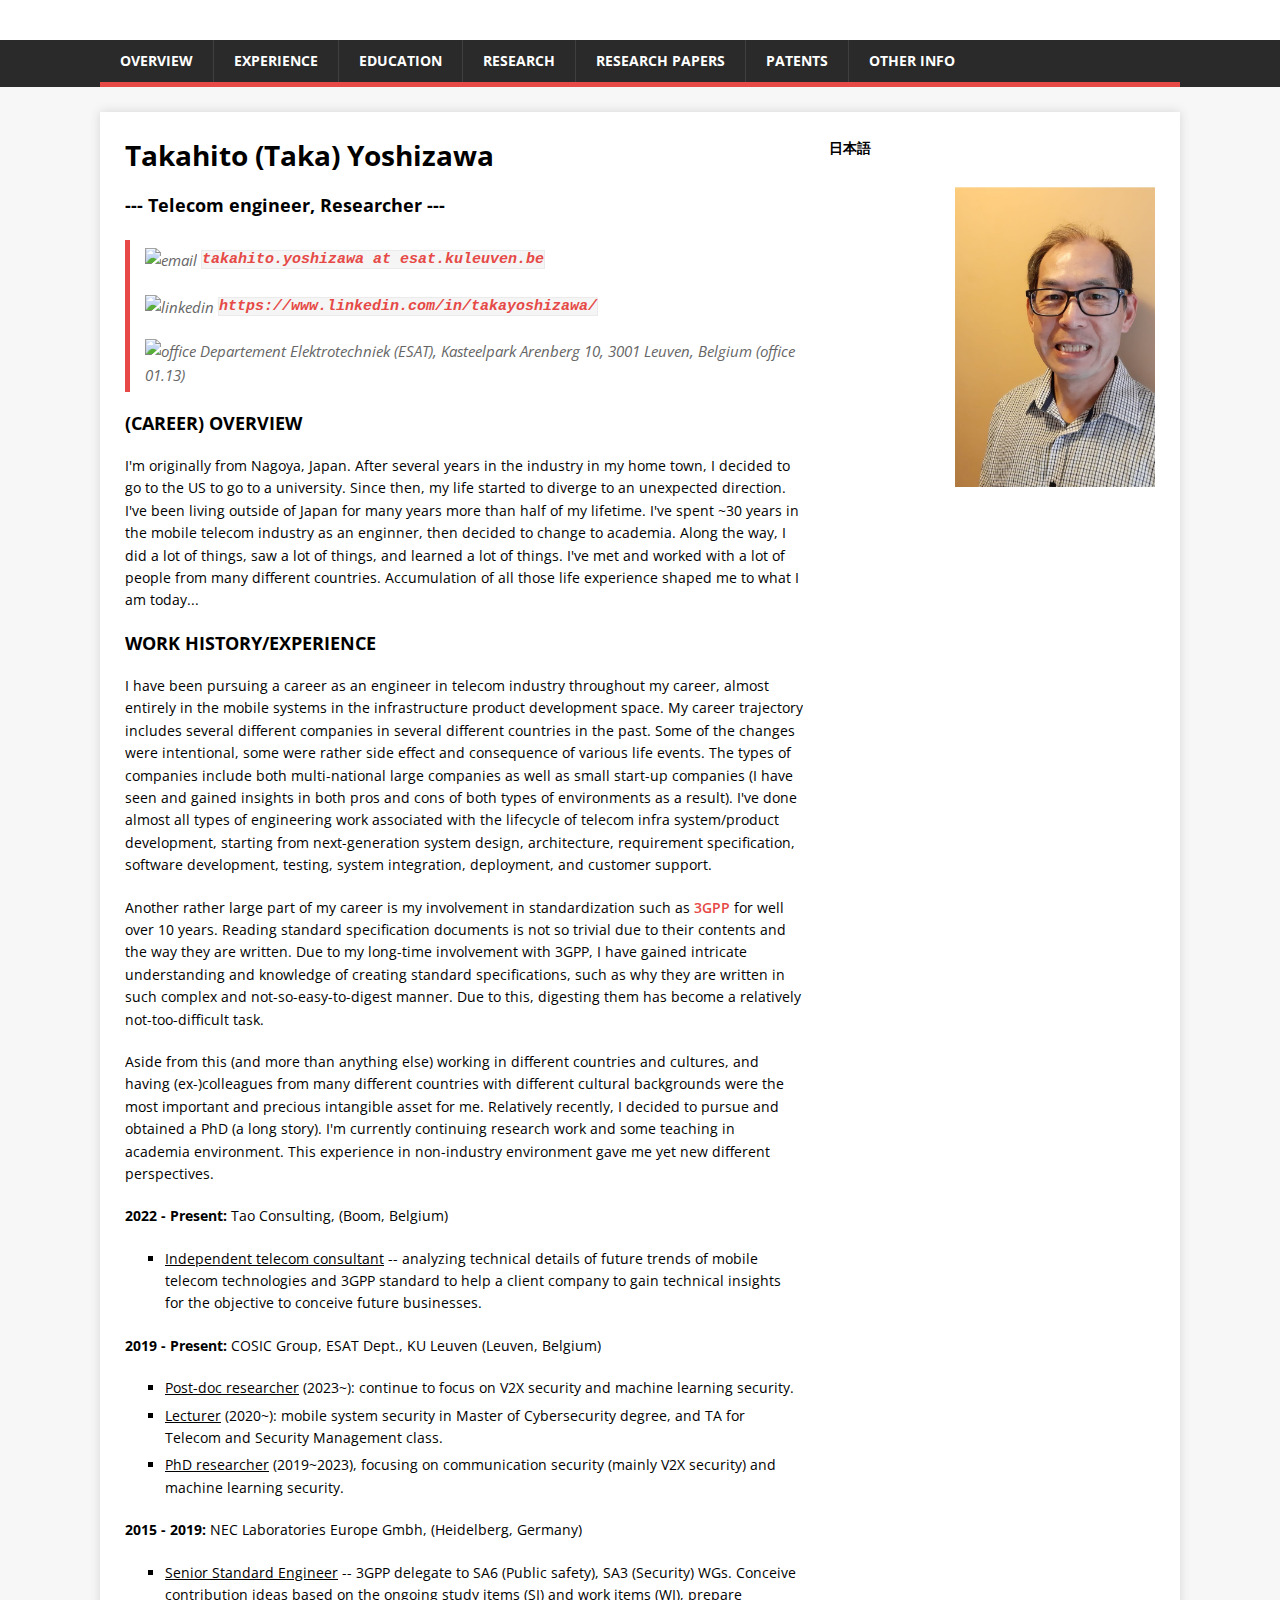
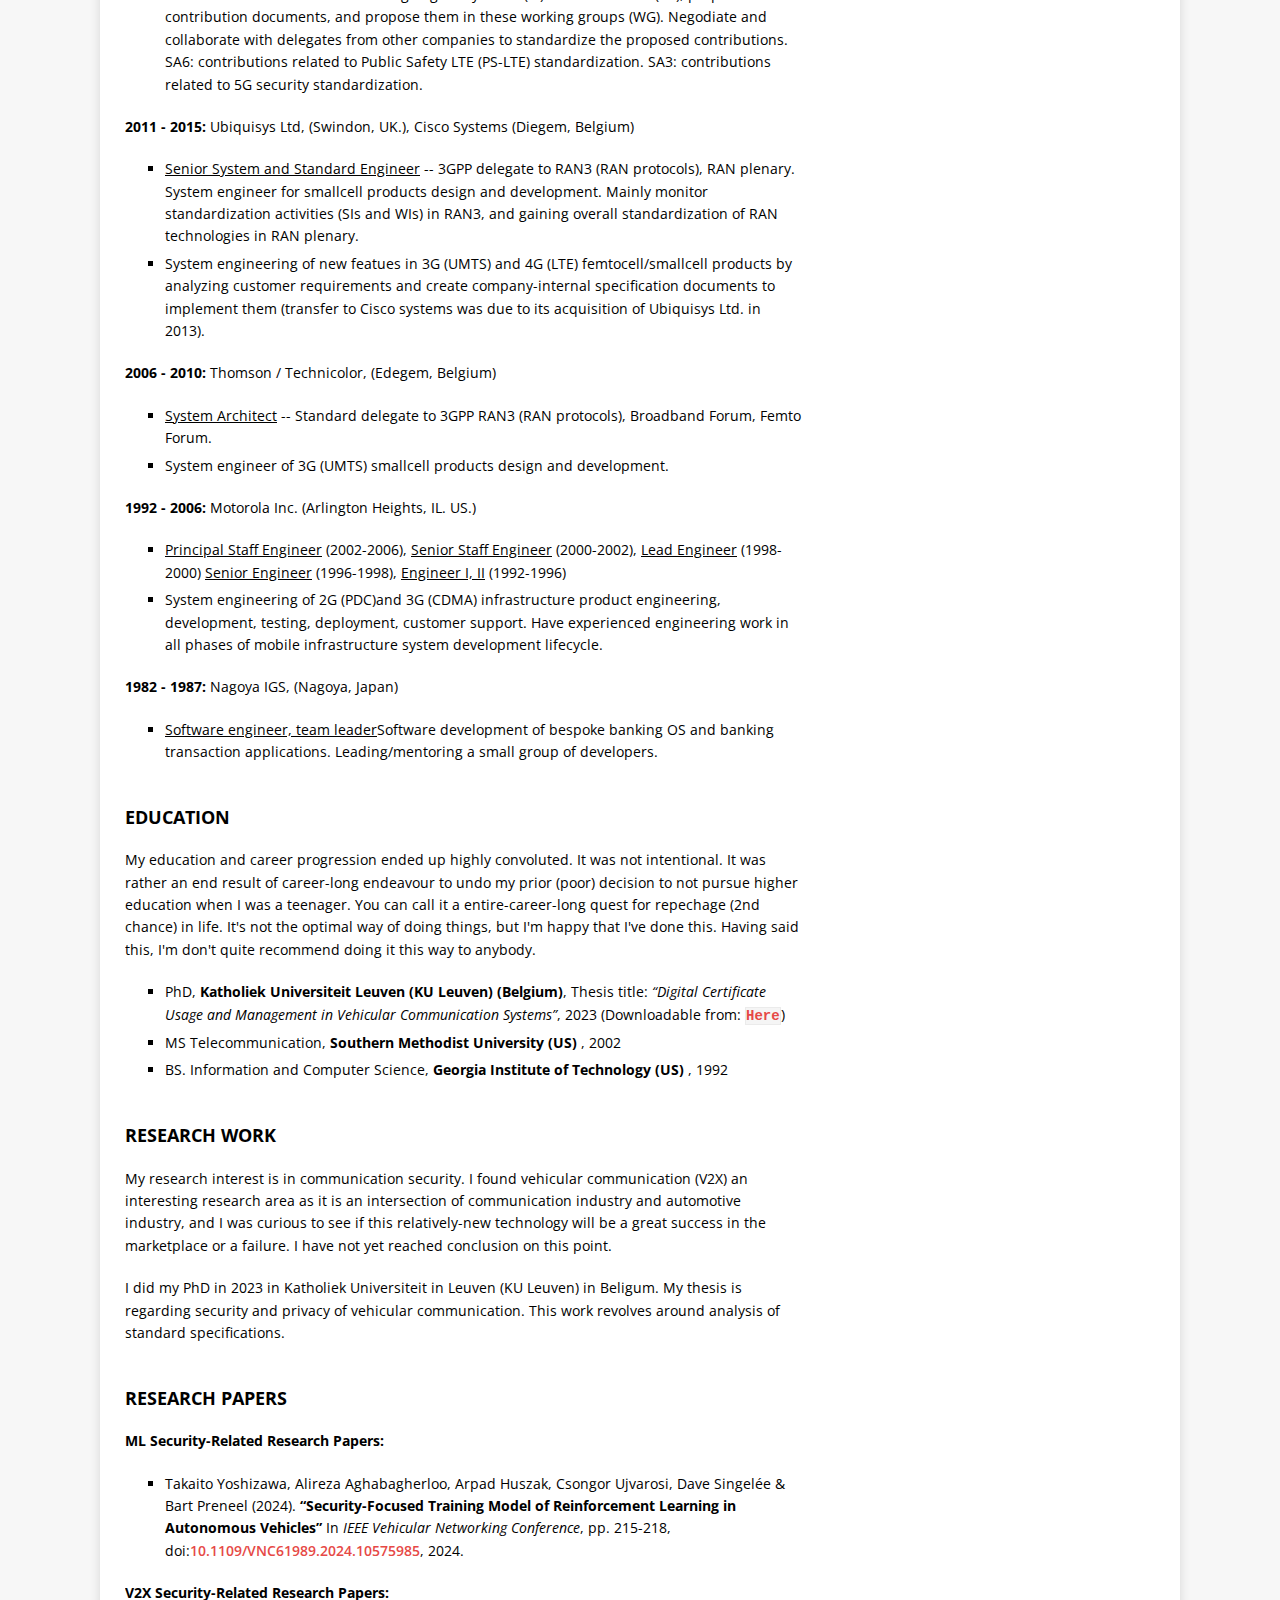
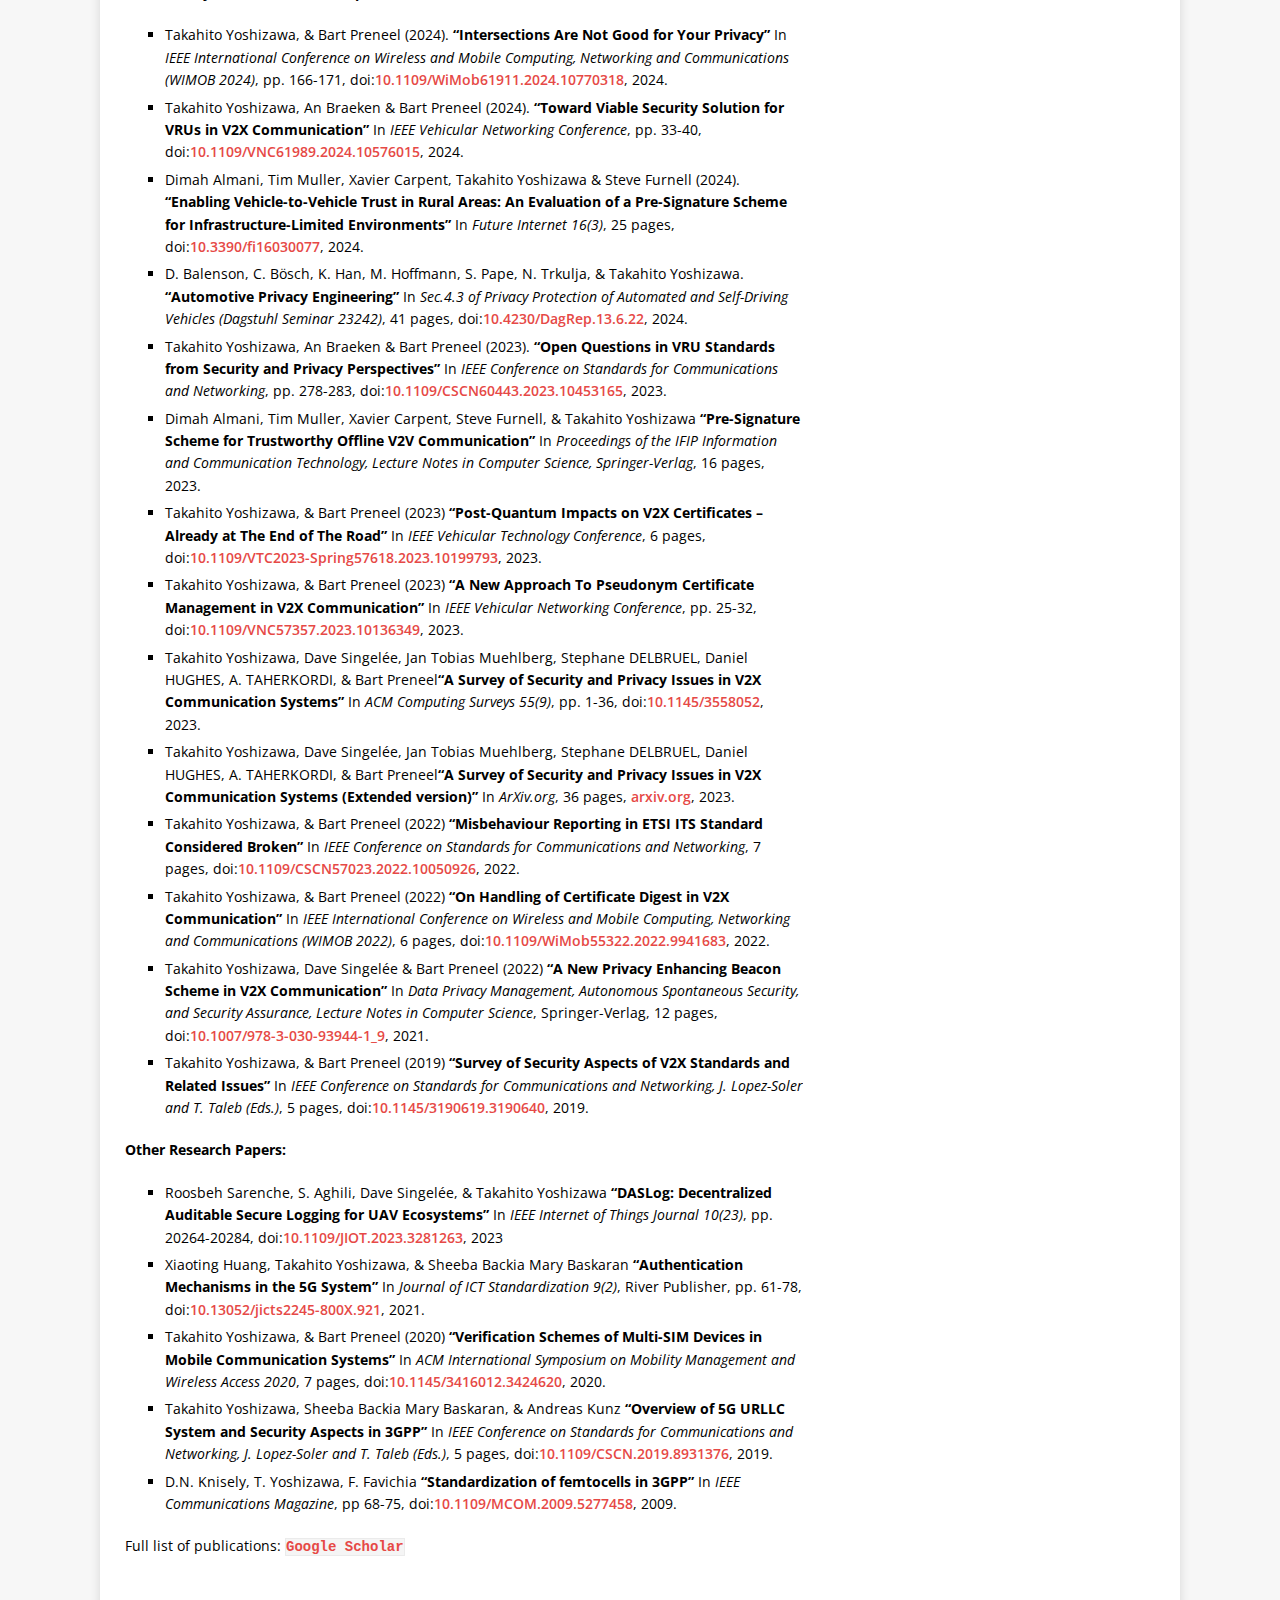
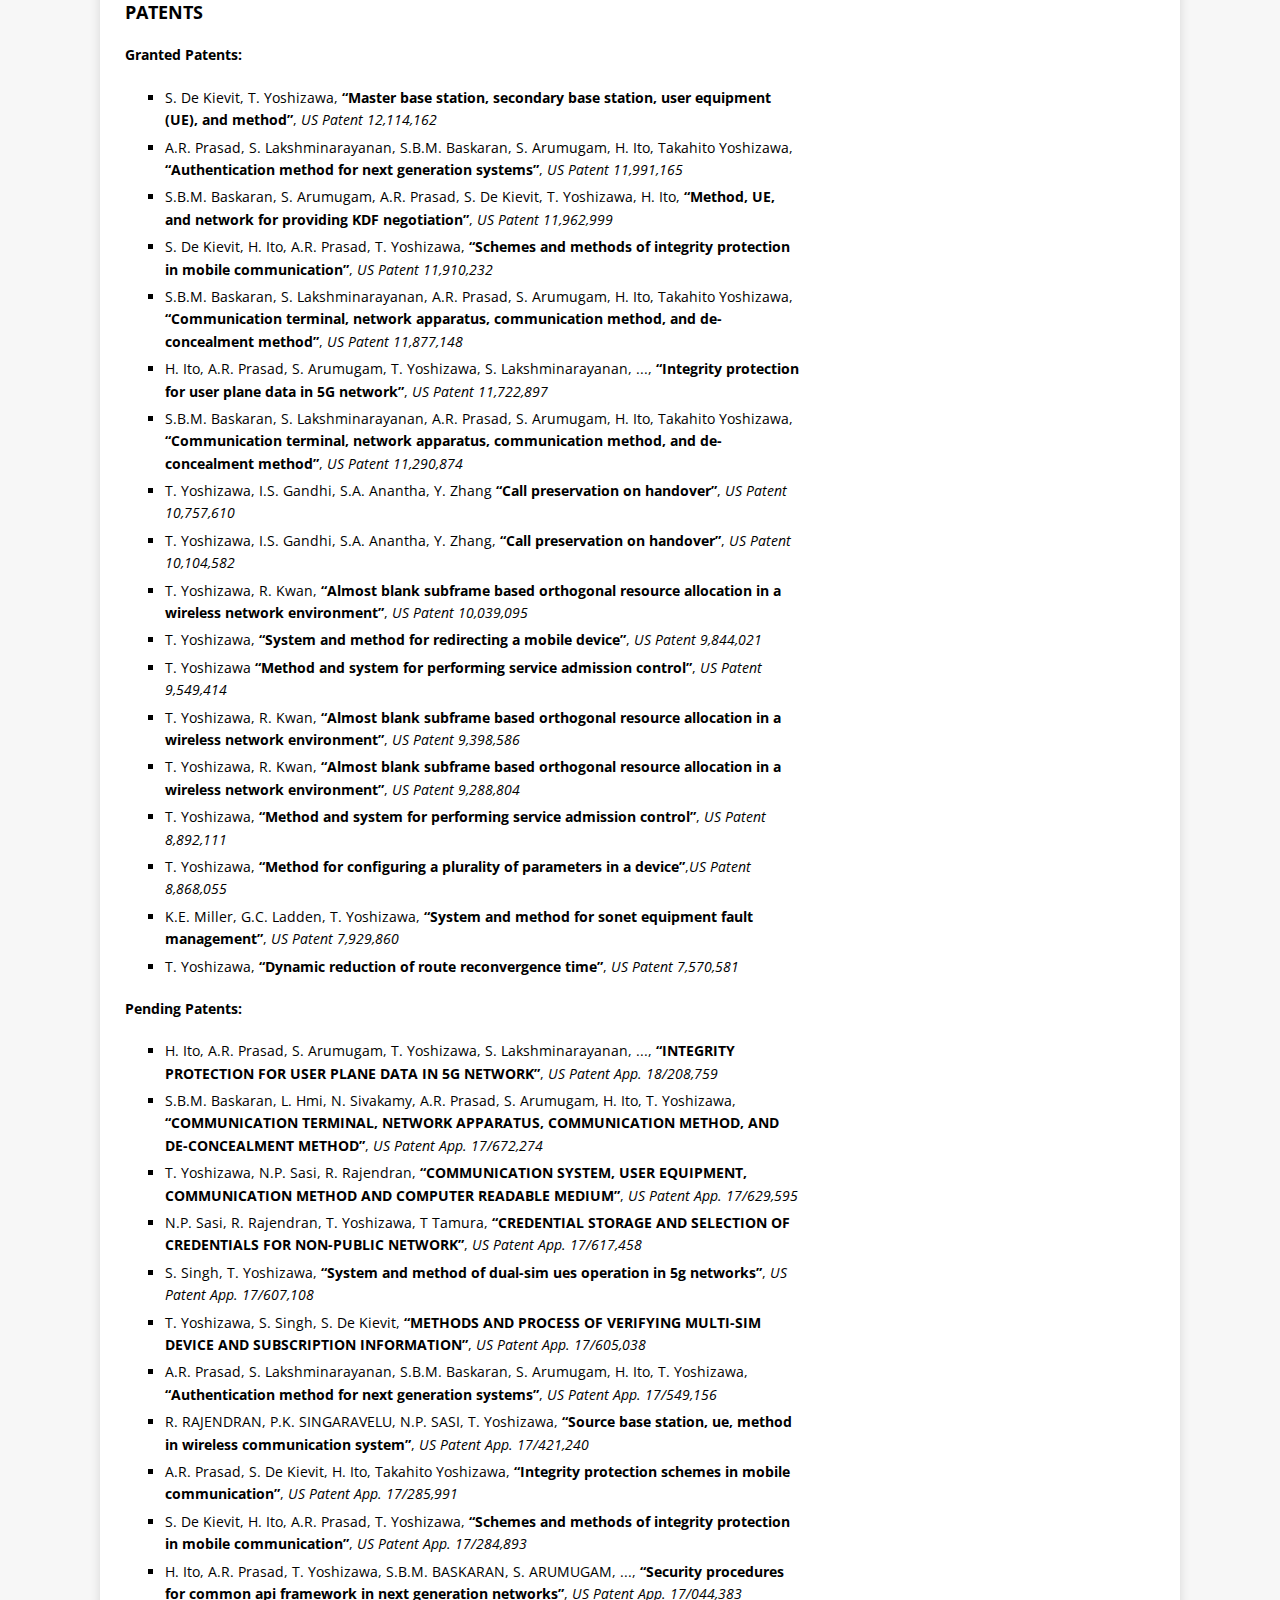
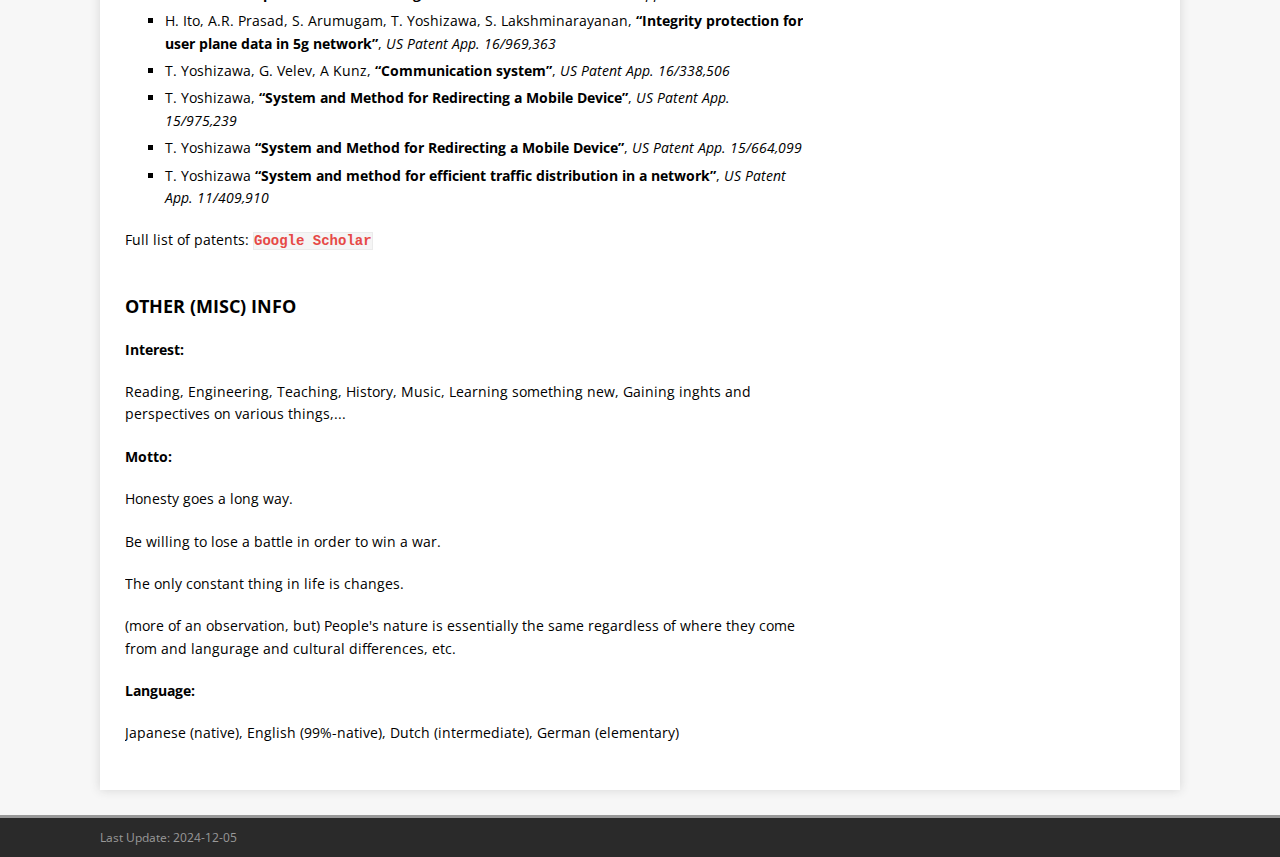
==== commit 1273b32a: "update 6/12/2024" ====
--- a/index.html
+++ b/index.html
@@ -81,40 +81,46 @@
 	</div>
 </header><div class="mh-container mh-container-outer">
 <div class="mh-wrapper mh-clearfix">
-    <div id="main-content" class="mh-content" role="main" itemprop="mainContentOfPage"><article id="page-416" class="post-416 page type-page status-publish hentry">
-	<header class="entry-header">
-		<h1 class="entry-title page-title">Takahito (Taka) Yoshizawa</h1>	</header>
+    <div id="main-content" class="mh-content" role="main" itemprop="mainContentOfPage">
+			<article id="page-416" class="post-416 page type-page status-publish hentry">
+				<header class="entry-header">
+					<h1 class="entry-title page-title">Takahito (Taka) Yoshizawa</h1>	</header>
+					<h4>    --- Telecom engineer, Researcher ---</h4><br>
 	<div class="entry-content mh-clearfix">
 
 <blockquote class="wp-block-quote is-layout-flow wp-block-quote-is-layout-flow">
 <p> <img src="icon_email.png" alt="email" width="25" height="25"> <code><a href="mailto:takahito.yoshizawa@esat.kuleuven.be">takahito.yoshizawa at esat.kuleuven.be</a></code></p>
 <p> <img src="icon_linkedin.png" alt="linkedin" width="25" height="25"> <code><a href="https://www.linkedin.com/in/takayoshizawa/" data-type="link" data-id="https://www.linkedin.com/in/takayoshizawa/">https://www.linkedin.com/in/takayoshizawa/</a></code></p>
-<p> <img src="icon_office.png" alt="office" width="25" height="25"> Departement Elektrotechniek, Kasteelpark Arenberg 10, 3001 Leuven, Belgium (office 01.13)<br></p>
+<p> <img src="icon_office.png" alt="office" width="25" height="25"> Departement Elektrotechniek (ESAT), Kasteelpark Arenberg 10, 3001 Leuven, Belgium (office 01.13)<br></p>
 </blockquote>
 
 <a id="career_overview"> </a>
 <h4 class="wp-block-heading">(CAREER) OVERVIEW</h4>
 <p>I'm originally from Nagoya, Japan. After several years in the industry in my home town, I decided to go to the US to go to a university.
 	Since then, my life started to diverge to an unexpected direction.
-	I've been living outside of Japan for many years, more than half of my lifetime.
- I've spent ~30 years in the mobile telecom industry as an enginner, then decided to change to academia to pursue PhD.
- Along the way, I did a lot of things, saw a lot of things, and learned a lot of things.
- I've met and worked with a lot of people from many different countries.
- Accumulation of all those life experience shaped me to what I am today...
+	I've been living outside of Japan for many years more than half of my lifetime.
+  I've spent ~30 years in the mobile telecom industry as an enginner, then decided to change to academia.
+  Along the way, I did a lot of things, saw a lot of things, and learned a lot of things.
+  I've met and worked with a lot of people from many different countries.
+  Accumulation of all those life experience shaped me to what I am today...
 </p>
 
 <a id="work_history_experience"> </a>
 <h4 class="wp-block-heading">WORK HISTORY/EXPERIENCE</h4>
-<p>I have been pursuing a career trajectory as an engineer in telecom industry throughout my career.
-Almost entirely in the mobile systems in the infra product development space.
-Due to various reasons, I ended up working for several different companies in several different countries in the past.
-Some of the changes were not necessarily intentional, but rather side effect and consequence of various life events - sometimes you have to choose what is (more) important in life.
-The types of companies include both multi-national large companies as well as small start companies (I have seen and gained insights in both pros and cons of both types of environments).
-I've probably done almost all types of engineering work associated with the lifecycle of telecom infra system/product development, starting from next-generation system design, architecture, requirement specification, software development, testing, system integration, deployment, and customer support.
+<p>I have been pursuing a career as an engineer in telecom industry throughout my career, almost entirely in the mobile systems in the infrastructure product development space.
+  My career trajectory includes several different companies in several different countries in the past.
+  Some of the changes were intentional, some were rather side effect and consequence of various life events. <!--- sometimes you have to choose what is (more) important in life.-->
+  The types of companies include both multi-national large companies as well as small start-up companies (I have seen and gained insights in both pros and cons of both types of environments as a result).
+  I've done almost all types of engineering work associated with the lifecycle of telecom infra system/product development, starting from next-generation system design, architecture, requirement specification, software development, testing, system integration, deployment, and customer support.
+</p>
+<p>Another rather large part of my career is my involvement in standardization such as <a href="https://www.3gpp.org">3GPP</a> for well over 10 years.
+	Reading standard specification documents is not so trivial due to their contents and the way they are written.
+	Due to my long-time involvement with 3GPP, I have gained intricate understanding and knowledge of creating standard specifications, such as why they are written in such complex and not-so-easy-to-digest manner.
+	Due to this, digesting them has become a relatively not-too-difficult task.
 </p>
 <p>Aside from this (and more than anything else) working in different countries and cultures, and having (ex-)colleagues from many different countries with different cultural backgrounds were the most important and precious intangible asset for me.
-Recently, I decided to pursue and obtained a PhD (a long story). I'm currently continuing research work and some teaching in academia environment.
-This experience in non-industry environment gave me yet new different perspectives.</p>
+  Relatively recently, I decided to pursue and obtained a PhD (a long story). I'm currently continuing research work and some teaching in academia environment.
+  This experience in non-industry environment gave me yet new different perspectives.</p>
 
 <p>
 <strong>2022 - Present:</strong> Tao Consulting, (Boom, Belgium)
@@ -182,9 +188,8 @@
 My education and career progression ended up highly convoluted.
 It was not intentional. It was rather an end result of career-long endeavour to undo my prior (poor) decision to not pursue higher education when I was a teenager.
 You can call it a entire-career-long quest for repechage (2nd chance) in life.
-I'm not proud of it and don't recommend doing it to anybody.
-It's much better to know in advance what you want to do in life and do it.
-You cannot regret something before it happens. <!-- That's an unchangeable truth... -->
+It's not the optimal way of doing things, but I'm happy that I've done this.
+Having said this, I'm don't quite recommend doing it this way to anybody.
 </p>
 
 <ul class="wp-block-list">
@@ -204,10 +209,10 @@
 	and I was curious to see if this relatively-new technology will be a great success in the marketplace or a failure.
 	I have not yet reached conclusion on this point.
 </p>
-
 <p>
 I did my PhD in 2023 in Katholiek Universiteit in Leuven (KU Leuven) in Beligum.
 My thesis is regarding security and privacy of vehicular communication.
+This work revolves around analysis of standard specifications.
 </p>
 <br>
 
@@ -221,53 +226,56 @@
 
 <a id="research_papers"></a>
 <h4 class="wp-block-heading">RESEARCH PAPERS</h4>
-<p><strong>V2X-Related Research Papers:</strong></p>
-<ul class="wp-block-list">
-<li>Takahito Yoshizawa,  &amp; Bart Preneel (2024). <strong>“Intersections Are Not Good for Your Privacy”</strong> In <em>IEEE International Conference on Wireless and Mobile Computing, Networking and Communications (WIMOB 2024)</em>, pp. 166-171, 2024.</li>
-
-<li>Takahito Yoshizawa, An Braeken &amp; Bart Preneel (2024). <strong>“Toward Viable Security Solution for VRUs in V2X Communication”</strong> In <em>IEEE Vehicular Networking Conference</em>, pp. 33-40, 2024.</li>
-
-<li>Takaito Yoshizawa, Alireza Aghabagherloo, Arpad Huszak, Csongor Ujvarosi, Dave Singelée &amp; Bart Preneel (2024). <strong>“Security-Focused Training Model of Reinforcement Learning in Autonomous Vehicles”</strong> In <em>IEEE Vehicular Networking Conference</em>, pp. 215-218, 2024.</li>
-
-<li>Dimah Almani, Tim Muller, Xavier Carpent, Takahito Yoshizawa &amp; Steve Furnell (2024). <strong>“Enabling Vehicle-to-Vehicle Trust in Rural Areas: An Evaluation of a Pre-Signature Scheme for Infrastructure-Limited Environments”</strong> In <em>Future Internet 16(3)</em>, 25 pages, 2024.</li>
-
-<li>D. Balenson, C. Bösch, K. Han, M. Hoffmann, S. Pape, N. Trkulja, &amp; Takahito Yoshizawa. <strong>“Automotive Privacy Engineering”</strong> In <em>Sec.4.3 of Privacy Protection of Automated and Self-Driving Vehicles (Dagstuhl Seminar 23242)</em>, 41 pages, 2024.</li>
-
-<li>Takahito Yoshizawa, An Braeken &amp; Bart Preneel (2023). <strong>“Open Questions in VRU Standards from Security and Privacy Perspectives”</strong> In <em>IEEE Conference on Standards for Communications and Networking</em>, pp. 278-283, 2023.</li>
-
-<li>Dimah Almani, Tim Muller, Xavier Carpent, Steve Furnell, &amp; Takahito Yoshizawa <strong>“Pre-Signature Scheme for Trustworthy Offline V2V Communication”</strong> In <em>Proceedings of the IFIP Information and Communication Technology, Lecture Notes in Computer Science, Springer-Verlag</em>, 16 pages, 2023.</li>
-
-<li>Takahito Yoshizawa, &amp; Bart Preneel (2023) <strong>“Post-Quantum Impacts on V2X Certificates – Already at The End of The Road”</strong> In <em>IEEE Vehicular Technology Conference</em>, 6 pages, 2023.</li>
-
-<li>Takahito Yoshizawa, &amp; Bart Preneel (2023) <strong>“A New Approach To Pseudonym Certificate Management in V2X Communication”</strong> In <em>IEEE Vehicular Networking Conference</em>, pp. 25-32, 2023.</li>
-
-<li>Takahito Yoshizawa, Dave Singelée, Jan Tobias Muehlberg, Stephane DELBRUEL, Daniel HUGHES, A. TAHERKORDI, &amp; Bart Preneel<strong>“A Survey of Security and Privacy Issues in V2X Communication Systems”</strong> In <em>ACM Computing Surveys 55(9)</em>, pp. 1-36, 2023.</li>
-
-<li>Takahito Yoshizawa, &amp; Bart Preneel (2022) <strong>“Misbehaviour Reporting in ETSI ITS Standard Considered Broken”</strong> In <em>IEEE Conference on Standards for Communications and Networking</em>, 7 pages, 2022.</li>
-
-<li>Takahito Yoshizawa, &amp; Bart Preneel (2022) <strong>“On Handling of Certificate Digest in V2X Communication”</strong> In <em>IEEE International Conference on Wireless and Mobile Computing, Networking and Communications (WIMOB 2022)</em>, 6 pages, 2022.</li>
-
-<li>Takahito Yoshizawa, Dave Singelée &amp; Bart Preneel (2022) <strong>“A New Privacy Enhancing Beacon Scheme in V2X Communication”</strong> In <em>Data Privacy Management, Autonomous Spontaneous Security, and Security Assurance, Lecture Notes in Computer Science</em>, Springer-Verlag, 12 pages, 2021.</li>
-
-<li>Takahito Yoshizawa, &amp; Bart Preneel (2019)  <strong>“Survey of Security Aspects of V2X Standards and Related Issues”</strong> In <em>IEEE Conference on Standards for Communications and Networking, J. Lopez-Soler and T. Taleb (Eds.)</em>, 5 pages, 2019.</li>
-
-<!-- <li>. <strong>“”</strong> In <em></em>, .</li>	 -->
+
+<p><strong>ML Security-Related Research Papers:</strong></p>
+<ul class="wp-block-list">
+	<li>Takaito Yoshizawa, Alireza Aghabagherloo, Arpad Huszak, Csongor Ujvarosi, Dave Singelée &amp; Bart Preneel (2024). <strong>“Security-Focused Training Model of Reinforcement Learning in Autonomous Vehicles”</strong> In <em>IEEE Vehicular Networking Conference</em>, pp. 215-218, doi:<a href="https://doi.org/10.1109/VNC61989.2024.10575985">10.1109/VNC61989.2024.10575985</a>, 2024.</li>
+	<!-- <li>. <strong>“”</strong> In <em></em>, .</li>	 -->
+</ul>
+
+<p><strong>V2X Security-Related Research Papers:</strong></p>
+<ul class="wp-block-list">
+	<li>Takahito Yoshizawa,  &amp; Bart Preneel (2024). <strong>“Intersections Are Not Good for Your Privacy”</strong> In <em>IEEE International Conference on Wireless and Mobile Computing, Networking and Communications (WIMOB 2024)</em>, pp. 166-171, doi:<a href="https://doi.org/10.1109/WiMob61911.2024.10770318">10.1109/WiMob61911.2024.10770318</a>, 2024.</li>
+
+	<li>Takahito Yoshizawa, An Braeken &amp; Bart Preneel (2024). <strong>“Toward Viable Security Solution for VRUs in V2X Communication”</strong> In <em>IEEE Vehicular Networking Conference</em>, pp. 33-40, doi:<a href="https://doi.org/10.1109/VNC61989.2024.10576015">10.1109/VNC61989.2024.10576015</a>, 2024.</li>
+
+	<li>Dimah Almani, Tim Muller, Xavier Carpent, Takahito Yoshizawa &amp; Steve Furnell (2024). <strong>“Enabling Vehicle-to-Vehicle Trust in Rural Areas: An Evaluation of a Pre-Signature Scheme for Infrastructure-Limited Environments”</strong> In <em>Future Internet 16(3)</em>, 25 pages, doi:<a href="https://doi.org/10.3390/fi16030077">10.3390/fi16030077</a>, 2024.</li>
+
+	<li>D. Balenson, C. Bösch, K. Han, M. Hoffmann, S. Pape, N. Trkulja, &amp; Takahito Yoshizawa. <strong>“Automotive Privacy Engineering”</strong> In <em>Sec.4.3 of Privacy Protection of Automated and Self-Driving Vehicles (Dagstuhl Seminar 23242)</em>, 41 pages, doi:<a href="https://doi.org/10.4230/DagRep.13.6.22">10.4230/DagRep.13.6.22</a>, 2024.</li>
+
+	<li>Takahito Yoshizawa, An Braeken &amp; Bart Preneel (2023). <strong>“Open Questions in VRU Standards from Security and Privacy Perspectives”</strong> In <em>IEEE Conference on Standards for Communications and Networking</em>, pp. 278-283, doi:<a href="https://doi.org/10.1109/CSCN60443.2023.10453165">10.1109/CSCN60443.2023.10453165</a>, 2023.</li>
+
+	<li>Dimah Almani, Tim Muller, Xavier Carpent, Steve Furnell, &amp; Takahito Yoshizawa <strong>“Pre-Signature Scheme for Trustworthy Offline V2V Communication”</strong> In <em>Proceedings of the IFIP Information and Communication Technology, Lecture Notes in Computer Science, Springer-Verlag</em>, 16 pages, 2023.</li>
+
+	<li>Takahito Yoshizawa, &amp; Bart Preneel (2023) <strong>“Post-Quantum Impacts on V2X Certificates – Already at The End of The Road”</strong> In <em>IEEE Vehicular Technology Conference</em>, 6 pages, doi:<a href="https://doi.org/10.1109/VTC2023-Spring57618.2023.10199793">10.1109/VTC2023-Spring57618.2023.10199793</a>, 2023.</li>
+
+	<li>Takahito Yoshizawa, &amp; Bart Preneel (2023) <strong>“A New Approach To Pseudonym Certificate Management in V2X Communication”</strong> In <em>IEEE Vehicular Networking Conference</em>, pp. 25-32, doi:<a href="https://doi.org/10.1109/VNC57357.2023.10136349">10.1109/VNC57357.2023.10136349</a>, 2023.</li>
+
+	<li>Takahito Yoshizawa, Dave Singelée, Jan Tobias Muehlberg, Stephane DELBRUEL, Daniel HUGHES, A. TAHERKORDI, &amp; Bart Preneel<strong>“A Survey of Security and Privacy Issues in V2X Communication Systems”</strong> In <em>ACM Computing Surveys 55(9)</em>, pp. 1-36, doi:<a href="https://doi.org/10.1145/3558052">10.1145/3558052</a>, 2023.</li>
+
+	<li>Takahito Yoshizawa, Dave Singelée, Jan Tobias Muehlberg, Stephane DELBRUEL, Daniel HUGHES, A. TAHERKORDI, &amp; Bart Preneel<strong>“A Survey of Security and Privacy Issues in V2X Communication Systems (Extended version)”</strong> In <em>ArXiv.org</em>, 36 pages, <a href="https://arxiv.org/abs/2208.14674">arxiv.org</a>, 2023.</li>
+
+	<li>Takahito Yoshizawa, &amp; Bart Preneel (2022) <strong>“Misbehaviour Reporting in ETSI ITS Standard Considered Broken”</strong> In <em>IEEE Conference on Standards for Communications and Networking</em>, 7 pages, doi:<a href="https://doi.org/10.1109/CSCN57023.2022.10050926">10.1109/CSCN57023.2022.10050926</a>, 2022.</li>
+
+	<li>Takahito Yoshizawa, &amp; Bart Preneel (2022) <strong>“On Handling of Certificate Digest in V2X Communication”</strong> In <em>IEEE International Conference on Wireless and Mobile Computing, Networking and Communications (WIMOB 2022)</em>, 6 pages, doi:<a href="https://doi.org/10.1109/WiMob55322.2022.9941683">10.1109/WiMob55322.2022.9941683</a>, 2022.</li>
+
+	<li>Takahito Yoshizawa, Dave Singelée &amp; Bart Preneel (2022) <strong>“A New Privacy Enhancing Beacon Scheme in V2X Communication”</strong> In <em>Data Privacy Management, Autonomous Spontaneous Security, and Security Assurance, Lecture Notes in Computer Science</em>, Springer-Verlag, 12 pages, doi:<a href="https://doi.org/10.1007/978-3-030-93944-1_9">10.1007/978-3-030-93944-1_9</a>, 2021.</li>
+
+	<li>Takahito Yoshizawa, &amp; Bart Preneel (2019)  <strong>“Survey of Security Aspects of V2X Standards and Related Issues”</strong> In <em>IEEE Conference on Standards for Communications and Networking, J. Lopez-Soler and T. Taleb (Eds.)</em>, 5 pages, doi:<a href="https://doi.org/10.1109/CSCN.2019.8931311">10.1145/3190619.3190640</a>, 2019.</li>
 </ul>
 
 <p><strong>Other Research Papers:</strong></p>
 <ul class="wp-block-list">
-<li>Roosbeh Sarenche, S. Aghili, Dave Singelée, &amp;  Takahito Yoshizawa <strong>“DASLog: Decentralized Auditable Secure Logging for UAV Ecosystems”</strong> In <em>IEEE Internet of Things Journal 10(23)</em>, pp. 20264-20284, 2023</li>
-
-<li>Xiaoting Huang, Takahito Yoshizawa, &amp;  Sheeba Backia Mary Baskaran <strong>“Authentication Mechanisms in the 5G System”</strong> In <em>Journal of ICT Standardization 9(2)</em>, River Publisher, pp. 61-78, 2021.</li>
-
-<li>Takahito Yoshizawa, &amp; Bart Preneel (2020) <strong>“Verification Schemes of Multi-SIM Devices in Mobile Communication Systems”</strong> In <em>ACM International Symposium on Mobility Management and Wireless Access 2020</em>, 7 pages, 2020.</li>
-
-<li>Takahito Yoshizawa, Sheeba Backia Mary Baskaran, &amp;  Andreas Kunz <strong>“Overview of 5G URLLC System and Security Aspects in 3GPP”</strong> In <em>IEEE Conference on Standards for Communications and Networking, J. Lopez-Soler and T. Taleb (Eds.)</em>, 5 pages, 2019.</li>
-
-</ul>
-<!--
-<li>Ben Guirat, I., Halpin, H., <em>Proceedings of the 5th Annual Symposium and Bootcamp on Hot Topics in the Science of Security</em> (HoTSoS &#8217;18) &#8220;<strong>Formal verification of the W3C web authentication protocol</strong>&#8221; . doi:<a href="http://doi.org/10.1016/j.scico.2013.01.006"></a><a href="https://doi.org/10.1145/3190619.3190640">10.1145/3190619.3190640</a></li>
--->
+	<li>Roosbeh Sarenche, S. Aghili, Dave Singelée, &amp;  Takahito Yoshizawa <strong>“DASLog: Decentralized Auditable Secure Logging for UAV Ecosystems”</strong> In <em>IEEE Internet of Things Journal 10(23)</em>, pp. 20264-20284, doi:<a href="https://doi.org/10.1109/JIOT.2023.3281263">10.1109/JIOT.2023.3281263</a>, 2023</li>
+
+	<li>Xiaoting Huang, Takahito Yoshizawa, &amp;  Sheeba Backia Mary Baskaran <strong>“Authentication Mechanisms in the 5G System”</strong> In <em>Journal of ICT Standardization 9(2)</em>, River Publisher, pp. 61-78, doi:<a href="https://doi.org/10.13052/jicts2245-800X.921">10.13052/jicts2245-800X.921</a>, 2021.</li>
+
+	<li>Takahito Yoshizawa, &amp; Bart Preneel (2020) <strong>“Verification Schemes of Multi-SIM Devices in Mobile Communication Systems”</strong> In <em>ACM International Symposium on Mobility Management and Wireless Access 2020</em>, 7 pages, doi:<a href="https://doi.org/10.1145/3416012.3424620">10.1145/3416012.3424620</a>, 2020.</li>
+
+	<li>Takahito Yoshizawa, Sheeba Backia Mary Baskaran, &amp;  Andreas Kunz <strong>“Overview of 5G URLLC System and Security Aspects in 3GPP”</strong> In <em>IEEE Conference on Standards for Communications and Networking, J. Lopez-Soler and T. Taleb (Eds.)</em>, 5 pages, doi:<a href="https://doi.org/10.1109/CSCN.2019.8931376">10.1109/CSCN.2019.8931376</a>, 2019.</li>
+
+	<li>D.N. Knisely, T. Yoshizawa, F. Favichia <strong>“Standardization of femtocells in 3GPP”</strong> In <em>IEEE Communications Magazine</em>, pp 68-75, doi:<a href="https://doi.org/10.1109/MCOM.2009.5277458">10.1109/MCOM.2009.5277458</a>, 2009.</li>
+</ul>
 
 <p>Full list of publications: <code><a href="https://scholar.google.com/citations?user=crWH4wQAAAAJ&hl=en" data-type="link" data-id="https://scholar.google.com/citations?user=crWH4wQAAAAJ&hl=en">Google Scholar</a></code></p>
 <br>
@@ -277,77 +285,76 @@
 <h4 class="wp-block-heading">PATENTS</h4>
 <p><strong>Granted Patents:</strong></p>
 <ul class="wp-block-list">
-<li>T. Yoshizawa, <strong>“Dynamic reduction of route reconvergence time”</strong>, <em>US Patent 7,570,581</em> </li>
-
-<li>T. Yoshizawa, R. Kwan, <strong>“Almost blank subframe based orthogonal resource allocation in a wireless network environment”</strong>, <em>US Patent 10,039,095</em> </li>
-
-<li>T. Yoshizawa, <strong>“Method for configuring a plurality of parameters in a device”</strong>,<em>US Patent 8,868,055</em> </li>
-
-<li>T. Yoshizawa, <strong>“Method and system for performing service admission control”</strong>, <em>US Patent 8,892,111</em> </li>
-
-<li>T. Yoshizawa, R. Kwan,  <strong>“Almost blank subframe based orthogonal resource allocation in a wireless network environment”</strong>, <em></em>US Patent 9,288,804 </li>
-
-<li>T. Yoshizawa, I.S. Gandhi, S.A. Anantha, Y. Zhang, <strong>“Call preservation on handover”</strong>, <em>US Patent 10,104,582</em> </li>
-
-<li>T. Yoshizawa, <strong>“System and method for redirecting a mobile device”</strong>, <em>US Patent 9,844,021</em> </li>
-
-<li>S.B.M. Baskaran, S. Arumugam, A.R. Prasad, S. De Kievit, T. Yoshizawa, H. Ito, <strong>“Method, UE, and network for providing KDF negotiation”</strong>, <em>US Patent 11,962,999</em> </li>
-
-<li>S.B.M. Baskaran, S. Lakshminarayanan, A.R. Prasad, S. Arumugam, H. Ito, Takahito Yoshizawa, <strong>“Communication terminal, network apparatus, communication method, and de-concealment method”</strong>, <em>US Patent 11,290,874</em> </li>
-
-<li>T. Yoshizawa, R. Kwan, <strong>“Almost blank subframe based orthogonal resource allocation in a wireless network environment”</strong>, <em>US Patent 9,398,586</em> </li>
-
-<li>S. De Kievit, T. Yoshizawa, <strong>“Master base station, secondary base station, user equipment (UE), and method”</strong>, <em>US Patent 12,114,162</em> </li>
-
-<li>A.R. Prasad, S. Lakshminarayanan, S.B.M. Baskaran, S. Arumugam, H. Ito, Takahito Yoshizawa, <strong>“Authentication method for next generation systems”</strong>, <em>US Patent 11,991,165</em> </li>
-
-<li>S. De Kievit, H. Ito, A.R. Prasad, T. Yoshizawa, <strong>“Schemes and methods of integrity protection in mobile communication”</strong>, <em>US Patent 11,910,232</em> </li>
-
-<li>S.B.M. Baskaran, S. Lakshminarayanan, A.R. Prasad, S. Arumugam, H. Ito, Takahito Yoshizawa, <strong>“Communication terminal, network apparatus, communication method, and de-concealment method”</strong>, <em>US Patent 11,877,148</em> </li>
-
-<li>H. Ito, A.R. Prasad, S. Arumugam, T. Yoshizawa, S. Lakshminarayanan, ..., <strong>“Integrity protection for user plane data in 5G network”</strong>, <em>US Patent 11,722,897</em> </li>
-
-<li>T. Yoshizawa, I.S. Gandhi, S.A. Anantha, Y. Zhang <strong>“Call preservation on handover”</strong>, <em>US Patent 10,757,610</em> </li>
-
-<li>T. Yoshizawa <strong>“Method and system for performing service admission control”</strong>, <em>US Patent 9,549,414</em> </li>
-
-<li>K.E. Miller, G.C. Ladden, T. Yoshizawa, <strong>“System and method for sonet equipment fault management”</strong>, <em>US Patent 7,929,860</em> </li>
-
+	<li>S. De Kievit, T. Yoshizawa, <strong>“Master base station, secondary base station, user equipment (UE), and method”</strong>, <em>US Patent 12,114,162</em> </li>
+
+	<li>A.R. Prasad, S. Lakshminarayanan, S.B.M. Baskaran, S. Arumugam, H. Ito, Takahito Yoshizawa, <strong>“Authentication method for next generation systems”</strong>, <em>US Patent 11,991,165</em> </li>
+
+	<li>S.B.M. Baskaran, S. Arumugam, A.R. Prasad, S. De Kievit, T. Yoshizawa, H. Ito, <strong>“Method, UE, and network for providing KDF negotiation”</strong>, <em>US Patent 11,962,999</em> </li>
+
+	<li>S. De Kievit, H. Ito, A.R. Prasad, T. Yoshizawa, <strong>“Schemes and methods of integrity protection in mobile communication”</strong>, <em>US Patent 11,910,232</em> </li>
+
+	<li>S.B.M. Baskaran, S. Lakshminarayanan, A.R. Prasad, S. Arumugam, H. Ito, Takahito Yoshizawa, <strong>“Communication terminal, network apparatus, communication method, and de-concealment method”</strong>, <em>US Patent 11,877,148</em> </li>
+
+	<li>H. Ito, A.R. Prasad, S. Arumugam, T. Yoshizawa, S. Lakshminarayanan, ..., <strong>“Integrity protection for user plane data in 5G network”</strong>, <em>US Patent 11,722,897</em> </li>
+
+	<li>S.B.M. Baskaran, S. Lakshminarayanan, A.R. Prasad, S. Arumugam, H. Ito, Takahito Yoshizawa, <strong>“Communication terminal, network apparatus, communication method, and de-concealment method”</strong>, <em>US Patent 11,290,874</em> </li>
+
+	<li>T. Yoshizawa, I.S. Gandhi, S.A. Anantha, Y. Zhang <strong>“Call preservation on handover”</strong>, <em>US Patent 10,757,610</em> </li>
+
+	<li>T. Yoshizawa, I.S. Gandhi, S.A. Anantha, Y. Zhang, <strong>“Call preservation on handover”</strong>, <em>US Patent 10,104,582</em> </li>
+
+	<li>T. Yoshizawa, R. Kwan, <strong>“Almost blank subframe based orthogonal resource allocation in a wireless network environment”</strong>, <em>US Patent 10,039,095</em> </li>
+
+	<li>T. Yoshizawa, <strong>“System and method for redirecting a mobile device”</strong>, <em>US Patent 9,844,021</em> </li>
+
+	<li>T. Yoshizawa <strong>“Method and system for performing service admission control”</strong>, <em>US Patent 9,549,414</em> </li>
+
+	<li>T. Yoshizawa, R. Kwan, <strong>“Almost blank subframe based orthogonal resource allocation in a wireless network environment”</strong>, <em>US Patent 9,398,586</em> </li>
+
+	<li>T. Yoshizawa, R. Kwan, <strong>“Almost blank subframe based orthogonal resource allocation in a wireless network environment”</strong>, <em>US Patent 9,288,804</em> </li>
+
+	<li>T. Yoshizawa, <strong>“Method and system for performing service admission control”</strong>, <em>US Patent 8,892,111</em> </li>
+
+	<li>T. Yoshizawa, <strong>“Method for configuring a plurality of parameters in a device”</strong>,<em>US Patent 8,868,055</em> </li>
+
+	<li>K.E. Miller, G.C. Ladden, T. Yoshizawa, <strong>“System and method for sonet equipment fault management”</strong>, <em>US Patent 7,929,860</em> </li>
+
+	<li>T. Yoshizawa, <strong>“Dynamic reduction of route reconvergence time”</strong>, <em>US Patent 7,570,581</em> </li>
 </ul>
 
 <p><strong>Pending Patents:</strong></p>
 <ul class="wp-block-list">
-<li>H. Ito, A.R. Prasad, T. Yoshizawa, S.B.M. BASKARAN, S. ARUMUGAM, ...,  <strong>“Security procedures for common api framework in next generation networks”</strong>, <em>US Patent App. 17/044,383</em> </li>
-
-<li>R. RAJENDRAN, P.K. SINGARAVELU, N.P. SASI, T. Yoshizawa, <strong>“Source base station, ue, method in wireless communication system”</strong>, <em>US Patent App. 17/421,240</em> </li>
-
-<li>S. Singh, T. Yoshizawa, <strong>“System and method of dual-sim ues operation in 5g networks”</strong>, <em>US Patent App. 17/607,108</em> </li>
-
-<li>A.R. Prasad, S. De Kievit, H. Ito, Takahito Yoshizawa, <strong>“Integrity protection schemes in mobile communication”</strong>, <em>US Patent App. 17/285,991</em> </li>
-
-<li>T. Yoshizawa, G. Velev, A Kunz, <strong>“Communication system”</strong>, <em>US Patent App. 16/338,506</em> </li>
-
-<li>T. Yoshizawa <strong>“System and method for efficient traffic distribution in a network”</strong>, <em>US Patent App. 11/409,910</em> </li>
-
-<li>H. Ito, A.R. Prasad, S. Arumugam, T. Yoshizawa, S. Lakshminarayanan, ..., <strong>“INTEGRITY PROTECTION FOR USER PLANE DATA IN 5G NETWORK”</strong>, <em>US Patent App. 18/208,759</em> </li>
-
-<li>T. Yoshizawa, N.P. Sasi, R. Rajendran, <strong>“COMMUNICATION SYSTEM, USER EQUIPMENT, COMMUNICATION METHOD AND COMPUTER READABLE MEDIUM”</strong>, <em>US Patent App. 17/629,595</em> </li>
-
-<li>N.P. Sasi, R. Rajendran, T. Yoshizawa, T Tamura, <strong>“CREDENTIAL STORAGE AND SELECTION OF CREDENTIALS FOR NON-PUBLIC NETWORK”</strong>, <em>US Patent App. 17/617,458</em> </li>
-
-<li>T. Yoshizawa, S. Singh, S. De Kievit, <strong>“METHODS AND PROCESS OF VERIFYING MULTI-SIM DEVICE AND SUBSCRIPTION INFORMATION”</strong>, <em>US Patent App. 17/605,038</em> </li>
-
-<li>S.B.M. Baskaran, L. Hmi, N. Sivakamy, A.R. Prasad, S. Arumugam, H. Ito, T. Yoshizawa, <strong>“COMMUNICATION TERMINAL, NETWORK APPARATUS, COMMUNICATION METHOD, AND DE-CONCEALMENT METHOD”</strong>, <em>US Patent App. 17/672,274</em> </li>
-
-<li>A.R. Prasad, S. Lakshminarayanan, S.B.M. Baskaran, S. Arumugam, H. Ito, T. Yoshizawa, <strong>“Authentication method for next generation systems”</strong>, <em>US Patent App. 17/549,156</em> </li>
-
-<li>S. De Kievit, H. Ito, A.R. Prasad, T. Yoshizawa, <strong>“Schemes and methods of integrity protection in mobile communication”</strong>, <em>US Patent App. 17/284,893</em> </li>
-
-<li>H. Ito, A.R. Prasad, S. Arumugam, T. Yoshizawa, S. Lakshminarayanan,  <strong>“Integrity protection for user plane data in 5g network”</strong>, <em>US Patent App. 16/969,363</em> </li>
-
-<li>T. Yoshizawa, <strong>“System and Method for Redirecting a Mobile Device”</strong>, <em>US Patent App. 15/975,239</em> </li>
-
-<li>T. Yoshizawa <strong>“System and Method for Redirecting a Mobile Device”</strong>, <em>US Patent App. 15/664,099</em> </li>
+	<li>H. Ito, A.R. Prasad, S. Arumugam, T. Yoshizawa, S. Lakshminarayanan, ..., <strong>“INTEGRITY PROTECTION FOR USER PLANE DATA IN 5G NETWORK”</strong>, <em>US Patent App. 18/208,759</em> </li>
+
+	<li>S.B.M. Baskaran, L. Hmi, N. Sivakamy, A.R. Prasad, S. Arumugam, H. Ito, T. Yoshizawa, <strong>“COMMUNICATION TERMINAL, NETWORK APPARATUS, COMMUNICATION METHOD, AND DE-CONCEALMENT METHOD”</strong>, <em>US Patent App. 17/672,274</em> </li>
+
+	<li>T. Yoshizawa, N.P. Sasi, R. Rajendran, <strong>“COMMUNICATION SYSTEM, USER EQUIPMENT, COMMUNICATION METHOD AND COMPUTER READABLE MEDIUM”</strong>, <em>US Patent App. 17/629,595</em> </li>
+
+	<li>N.P. Sasi, R. Rajendran, T. Yoshizawa, T Tamura, <strong>“CREDENTIAL STORAGE AND SELECTION OF CREDENTIALS FOR NON-PUBLIC NETWORK”</strong>, <em>US Patent App. 17/617,458</em> </li>
+
+	<li>S. Singh, T. Yoshizawa, <strong>“System and method of dual-sim ues operation in 5g networks”</strong>, <em>US Patent App. 17/607,108</em> </li>
+
+	<li>T. Yoshizawa, S. Singh, S. De Kievit, <strong>“METHODS AND PROCESS OF VERIFYING MULTI-SIM DEVICE AND SUBSCRIPTION INFORMATION”</strong>, <em>US Patent App. 17/605,038</em> </li>
+
+	<li>A.R. Prasad, S. Lakshminarayanan, S.B.M. Baskaran, S. Arumugam, H. Ito, T. Yoshizawa, <strong>“Authentication method for next generation systems”</strong>, <em>US Patent App. 17/549,156</em> </li>
+
+	<li>R. RAJENDRAN, P.K. SINGARAVELU, N.P. SASI, T. Yoshizawa, <strong>“Source base station, ue, method in wireless communication system”</strong>, <em>US Patent App. 17/421,240</em> </li>
+
+	<li>A.R. Prasad, S. De Kievit, H. Ito, Takahito Yoshizawa, <strong>“Integrity protection schemes in mobile communication”</strong>, <em>US Patent App. 17/285,991</em> </li>
+
+	<li>S. De Kievit, H. Ito, A.R. Prasad, T. Yoshizawa, <strong>“Schemes and methods of integrity protection in mobile communication”</strong>, <em>US Patent App. 17/284,893</em> </li>
+
+	<li>H. Ito, A.R. Prasad, T. Yoshizawa, S.B.M. BASKARAN, S. ARUMUGAM, ...,  <strong>“Security procedures for common api framework in next generation networks”</strong>, <em>US Patent App. 17/044,383</em> </li>
+
+	<li>H. Ito, A.R. Prasad, S. Arumugam, T. Yoshizawa, S. Lakshminarayanan,  <strong>“Integrity protection for user plane data in 5g network”</strong>, <em>US Patent App. 16/969,363</em> </li>
+
+	<li>T. Yoshizawa, G. Velev, A Kunz, <strong>“Communication system”</strong>, <em>US Patent App. 16/338,506</em> </li>
+
+	<li>T. Yoshizawa, <strong>“System and Method for Redirecting a Mobile Device”</strong>, <em>US Patent App. 15/975,239</em> </li>
+
+	<li>T. Yoshizawa <strong>“System and Method for Redirecting a Mobile Device”</strong>, <em>US Patent App. 15/664,099</em> </li>
+
+	<li>T. Yoshizawa <strong>“System and method for efficient traffic distribution in a network”</strong>, <em>US Patent App. 11/409,910</em> </li>
 </ul>
 <p>Full list of patents: <code><a href="https://scholar.google.com/citations?user=crWH4wQAAAAJ&hl=en" data-type="link" data-id="https://scholar.google.com/citations?user=crWH4wQAAAAJ&hl=en">Google Scholar</a></code></p>
 <br>
@@ -355,18 +362,18 @@
 <a id="otherinfo"></a>
 <h4 class="wp-block-heading">OTHER (MISC) INFO</h4>
 <p><strong>Interest:</strong></p>
-<p>Reading, Engineering, Teaching, History, Music, Learning something new, Gaining inghts and perspectives on various things,...</p>
+	<p>Reading, Engineering, Teaching, History, Music, Learning something new, Gaining inghts and perspectives on various things,...</p>
 
 <p><strong>Motto:</strong></p>
-<p>Honesty goes a long way. </p>
-<p>Be willing to lose a battle in order to win a war.</p>
-<p>The only constant thing in life is changes.</p>
-<p>(more of an observation, but) People's nature is essentially the same regardless of where they come from and langurage and cultural differences, etc. </p>
+	<p>Honesty goes a long way. </p>
+	<p>Be willing to lose a battle in order to win a war.</p>
+	<p>The only constant thing in life is changes.</p>
+	<p>(more of an observation, but) People's nature is essentially the same regardless of where they come from and langurage and cultural differences, etc. </p>
 
 <p><strong>Language:</strong></p>
 <p>Japanese (native), English (99%-native), Dutch (intermediate), German (elementary) </p>
 
-	</div>
+</div>
 </article>
 </div>
 
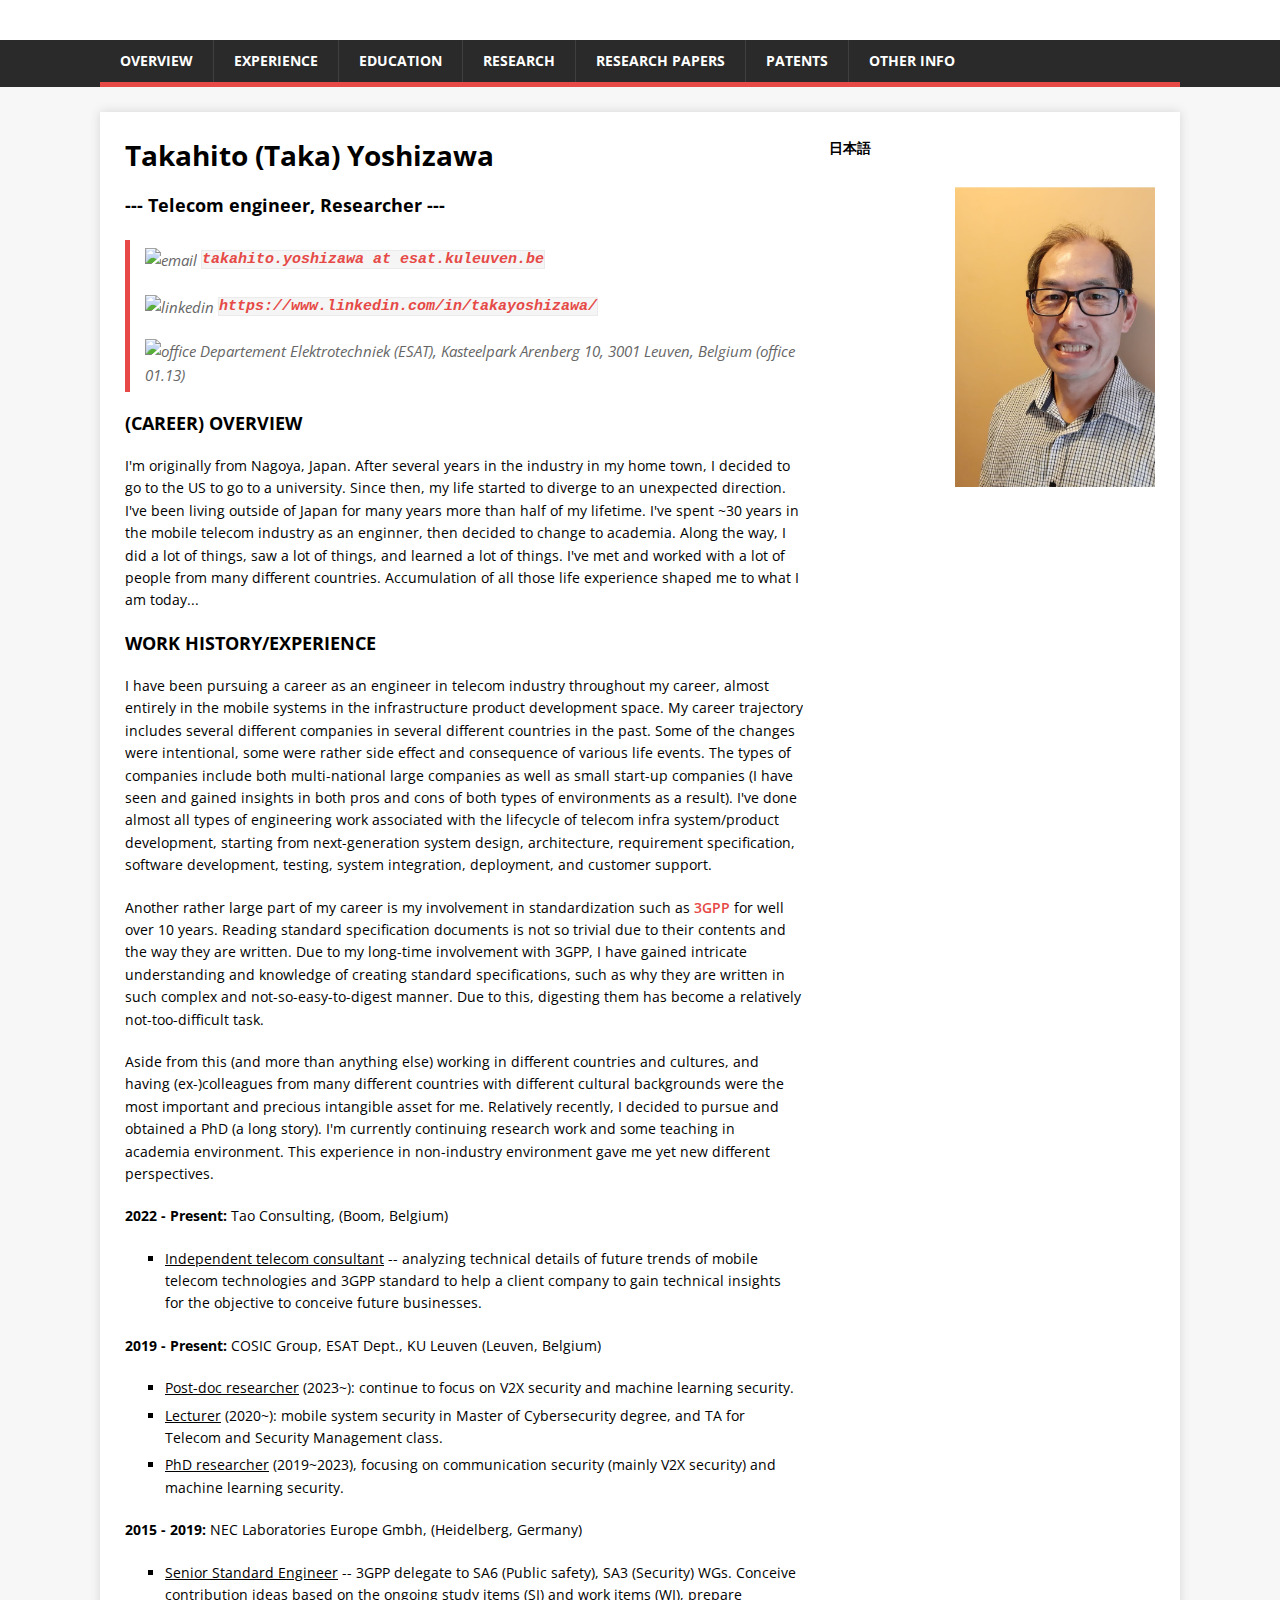
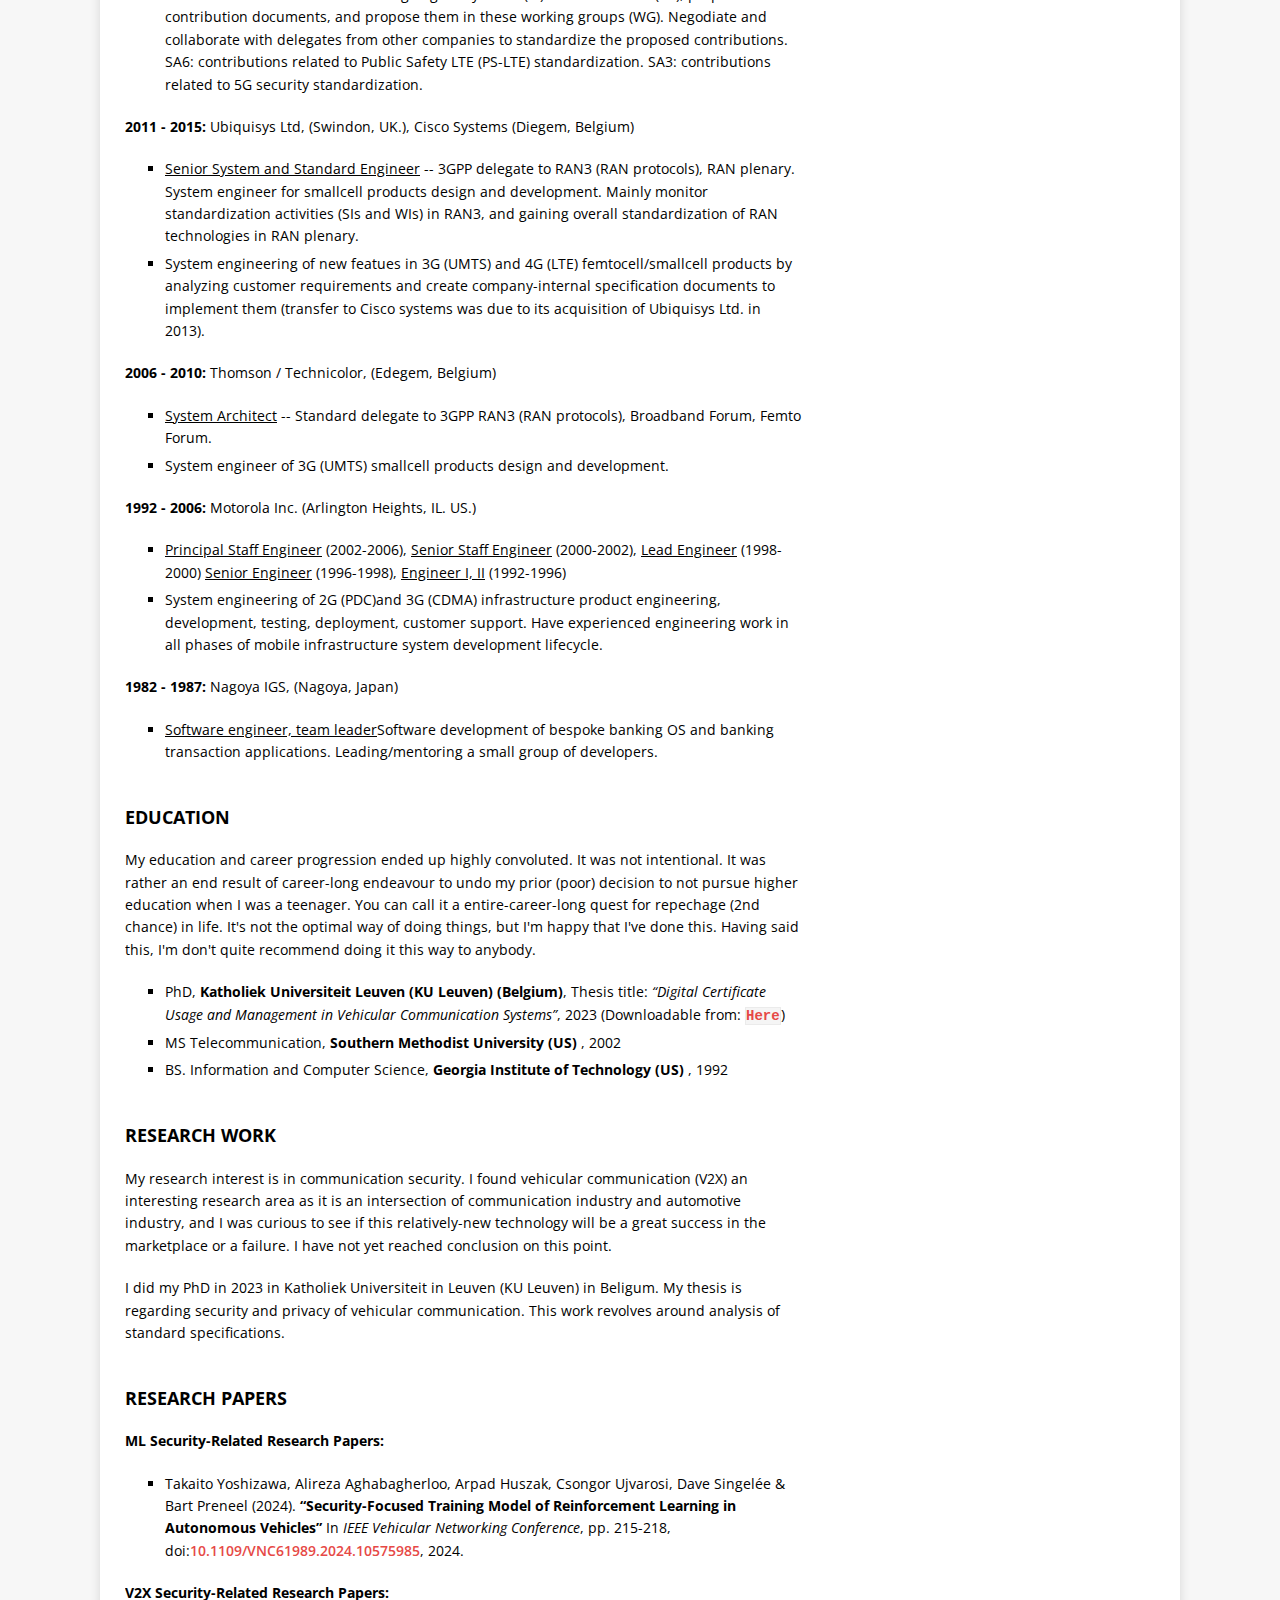
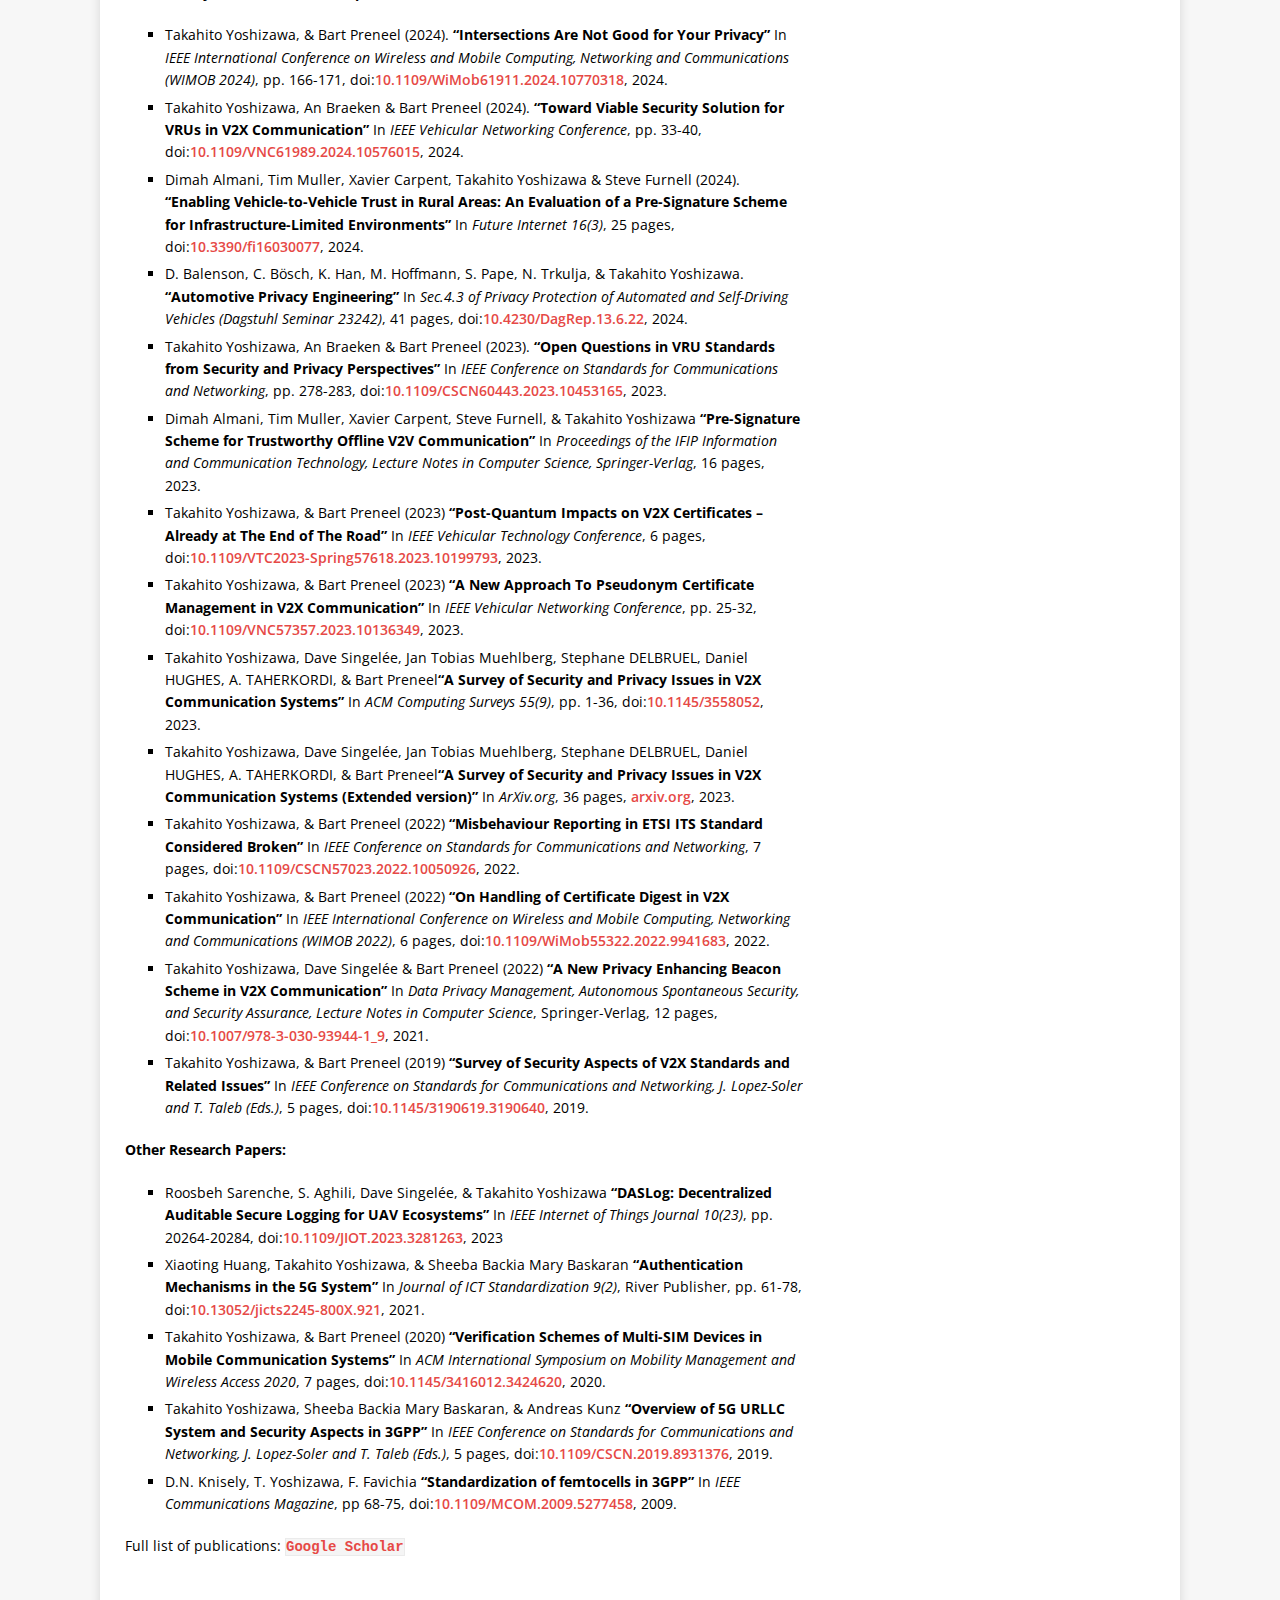
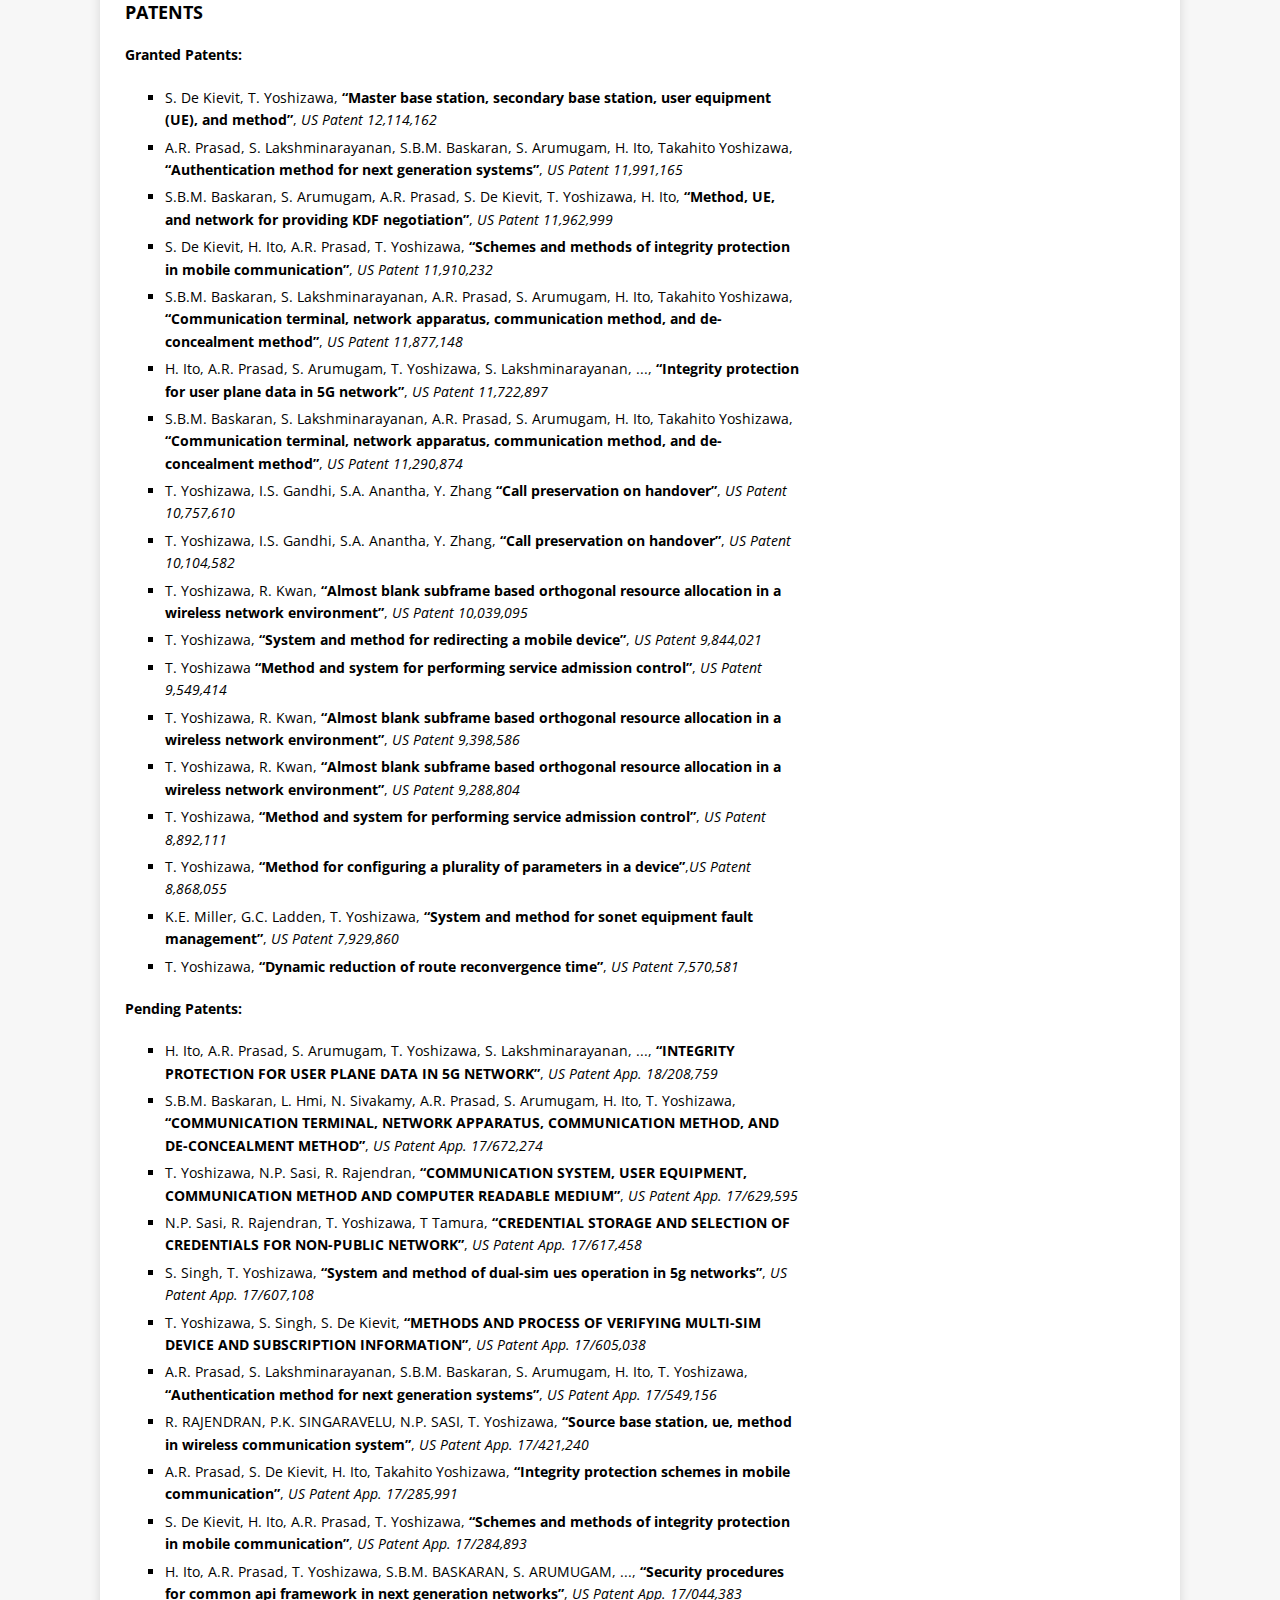
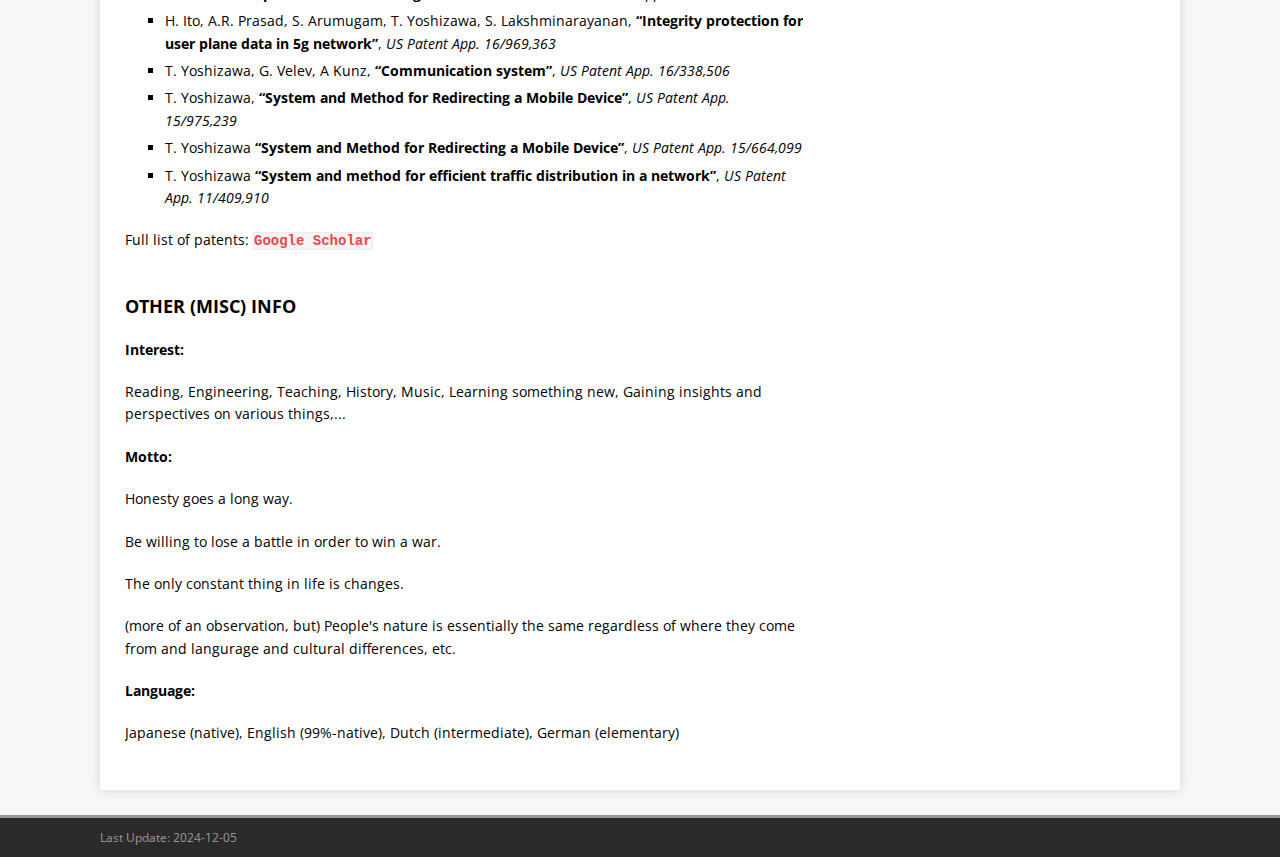
==== commit 38af3302: "update 6/12/2024" ====
--- a/index.html
+++ b/index.html
@@ -362,7 +362,7 @@
 <a id="otherinfo"></a>
 <h4 class="wp-block-heading">OTHER (MISC) INFO</h4>
 <p><strong>Interest:</strong></p>
-	<p>Reading, Engineering, Teaching, History, Music, Learning something new, Gaining inghts and perspectives on various things,...</p>
+	<p>Reading, Engineering, Teaching, History, Music, Learning something new, Gaining insights and perspectives on various things,...</p>
 
 <p><strong>Motto:</strong></p>
 	<p>Honesty goes a long way. </p>
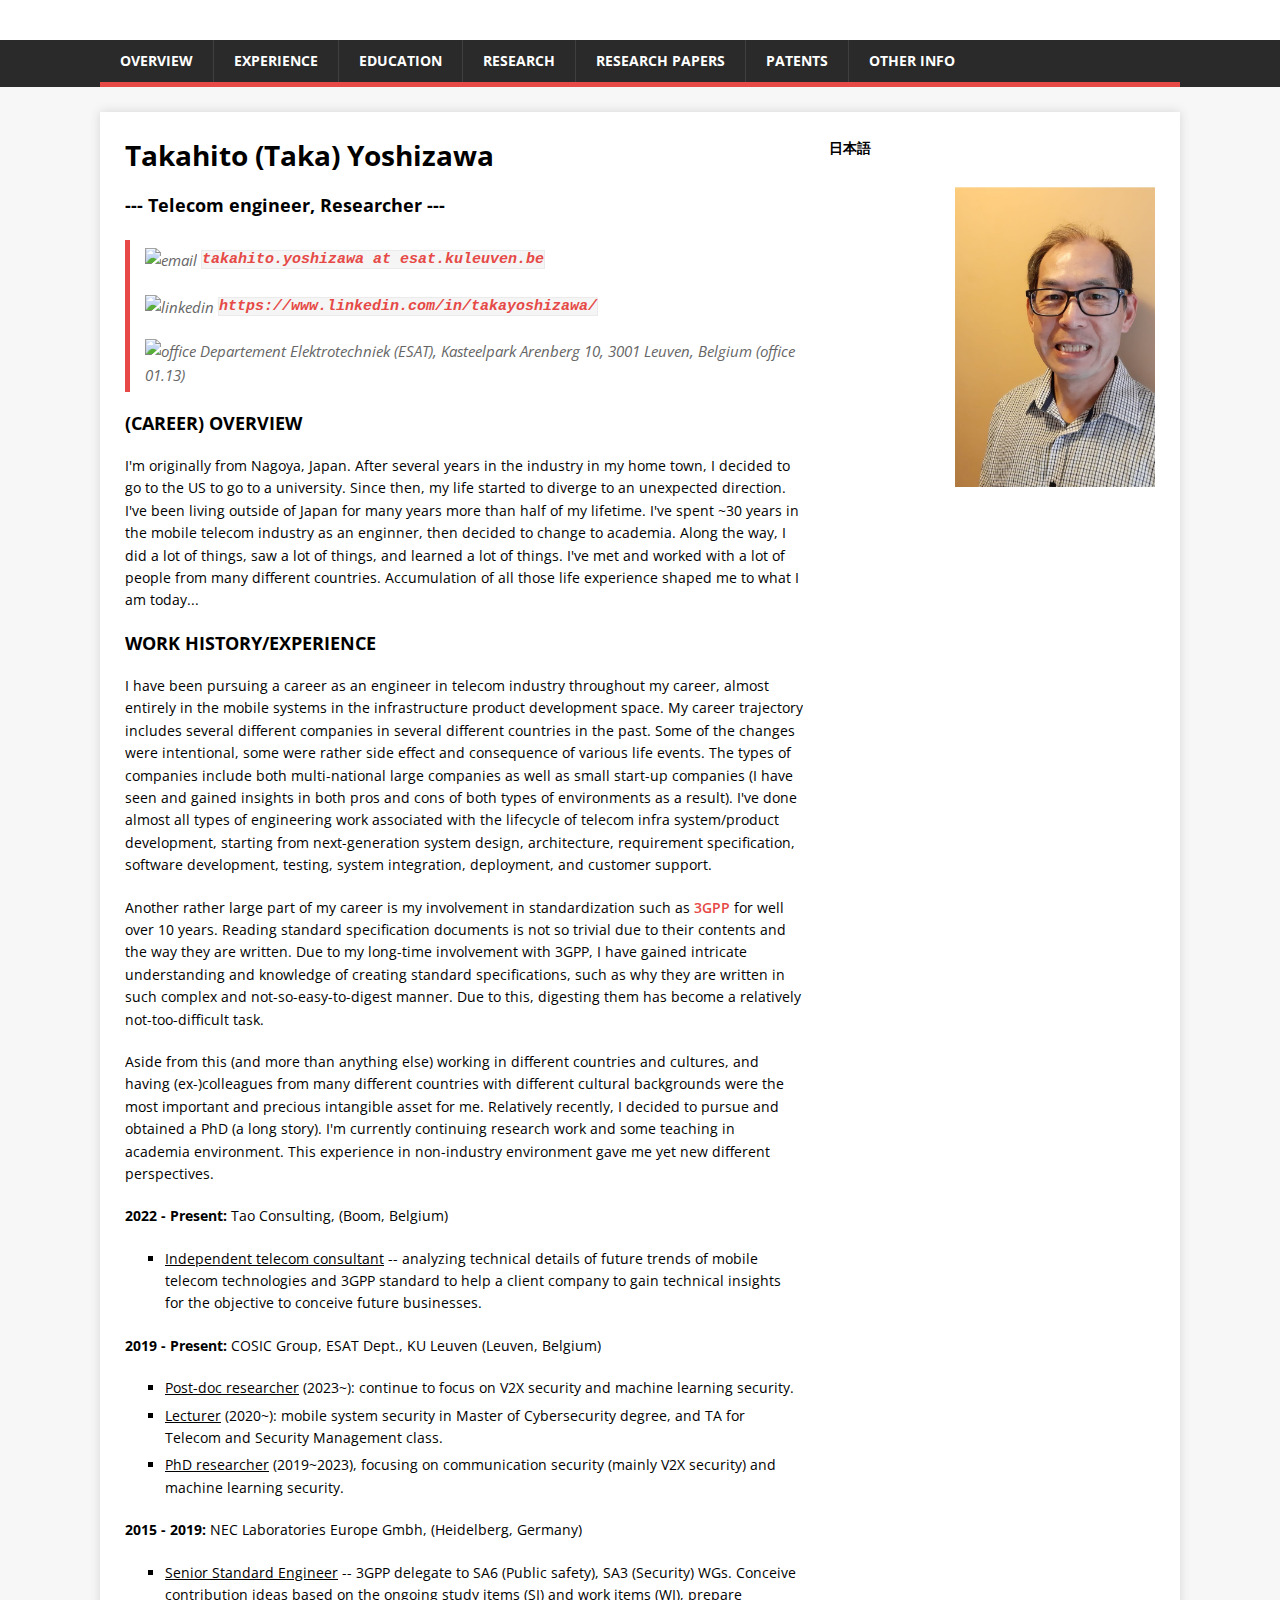
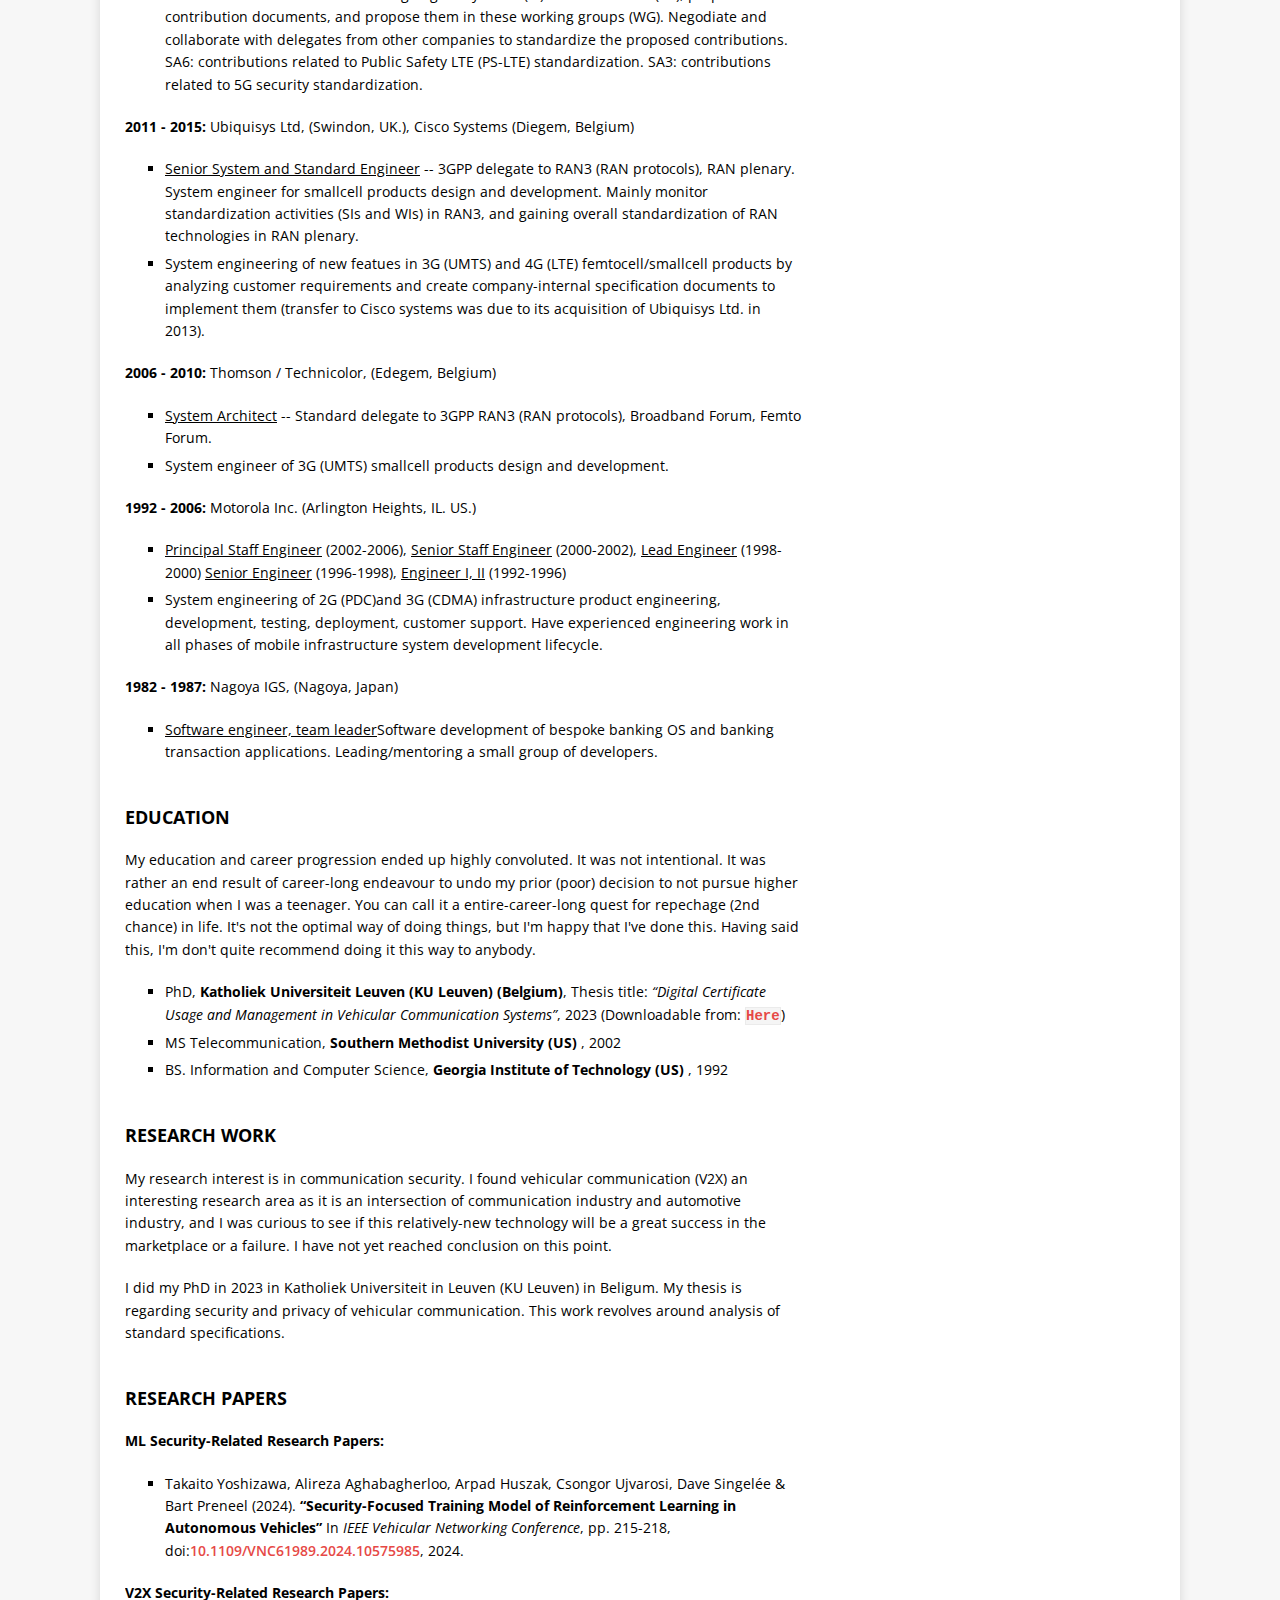
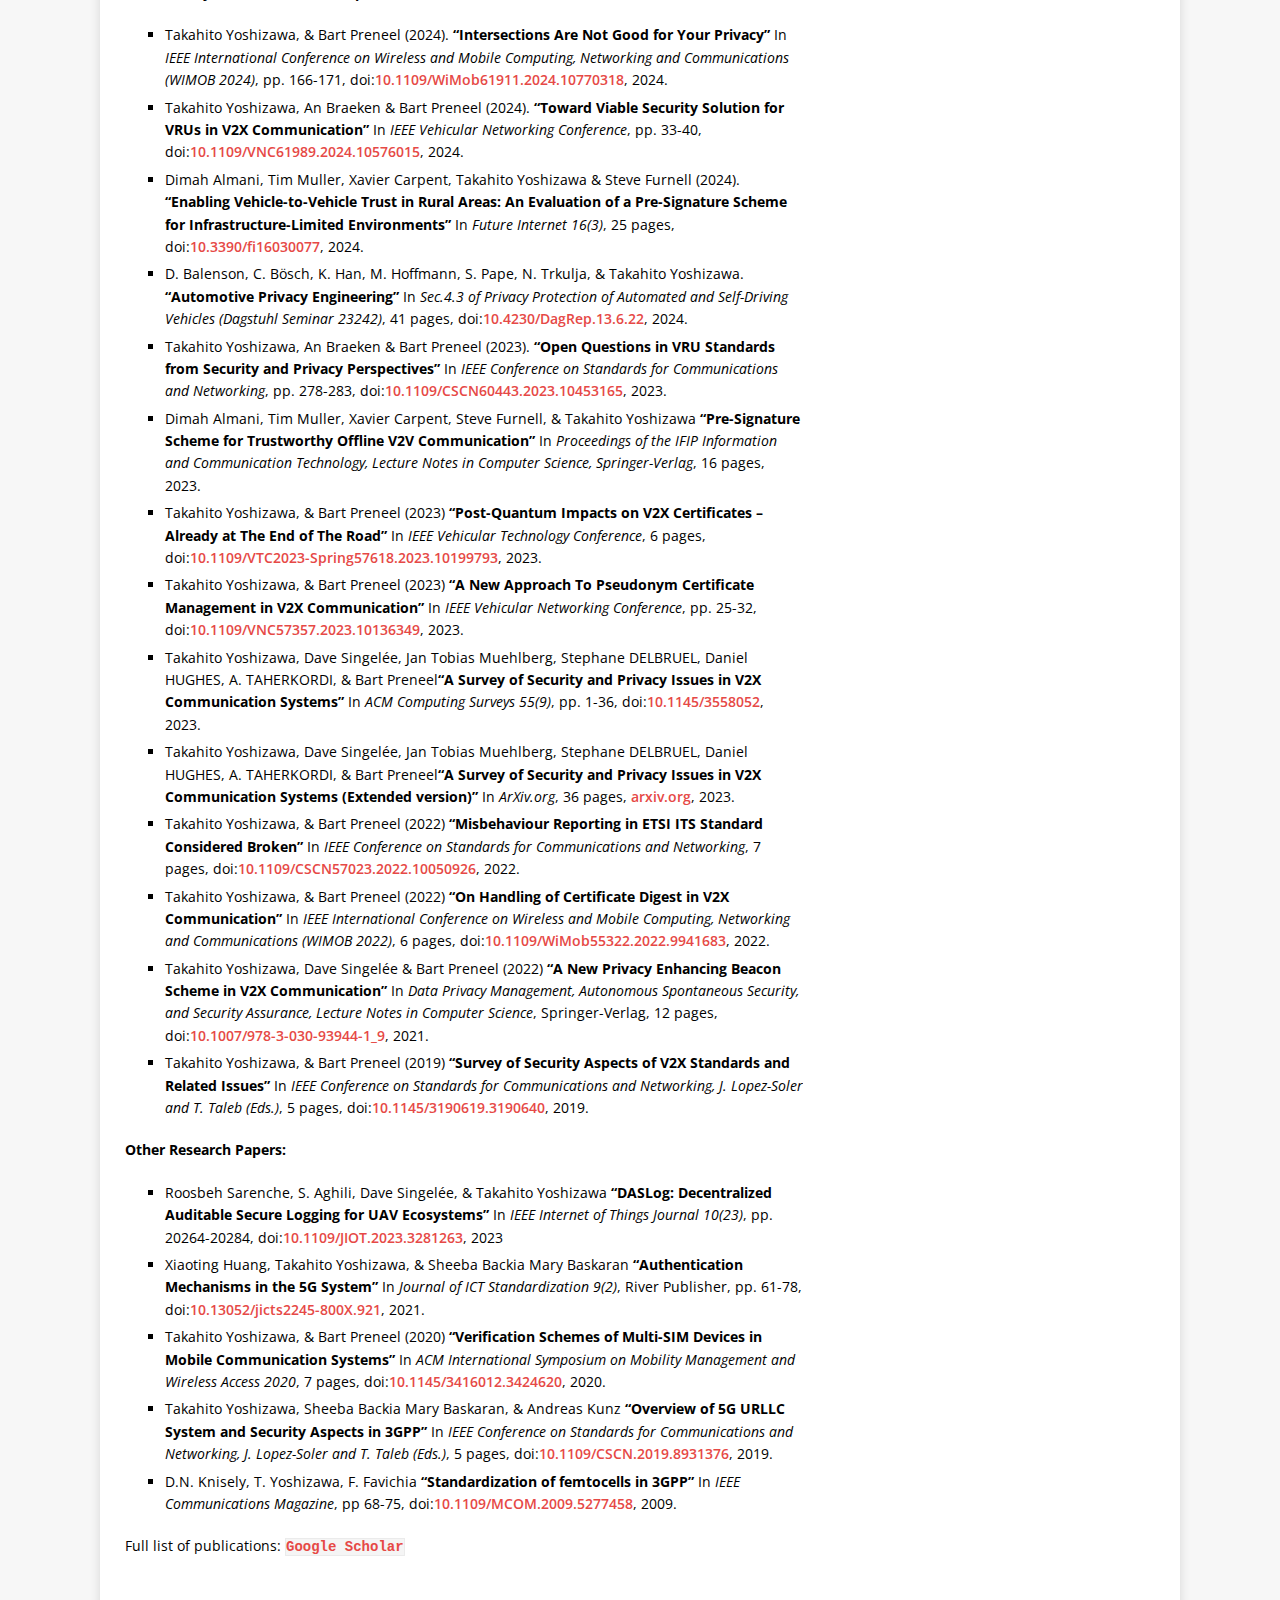
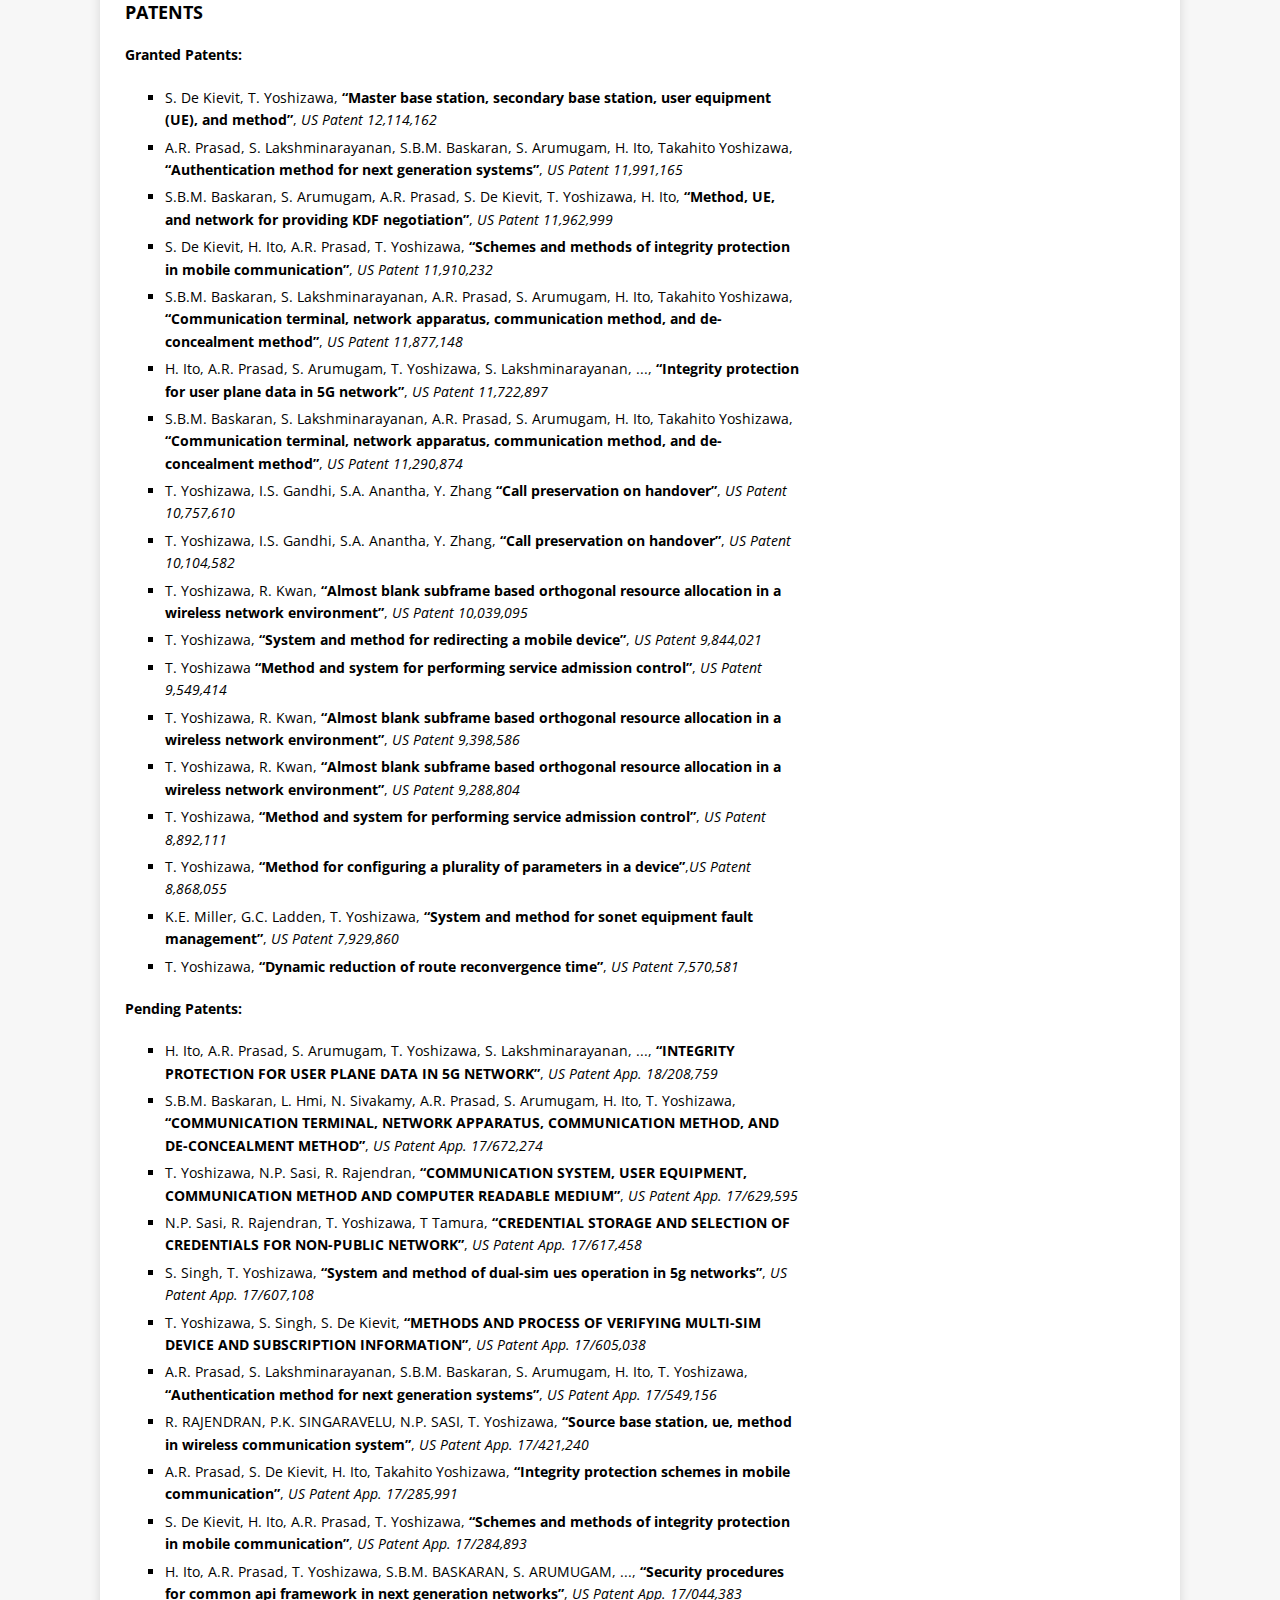
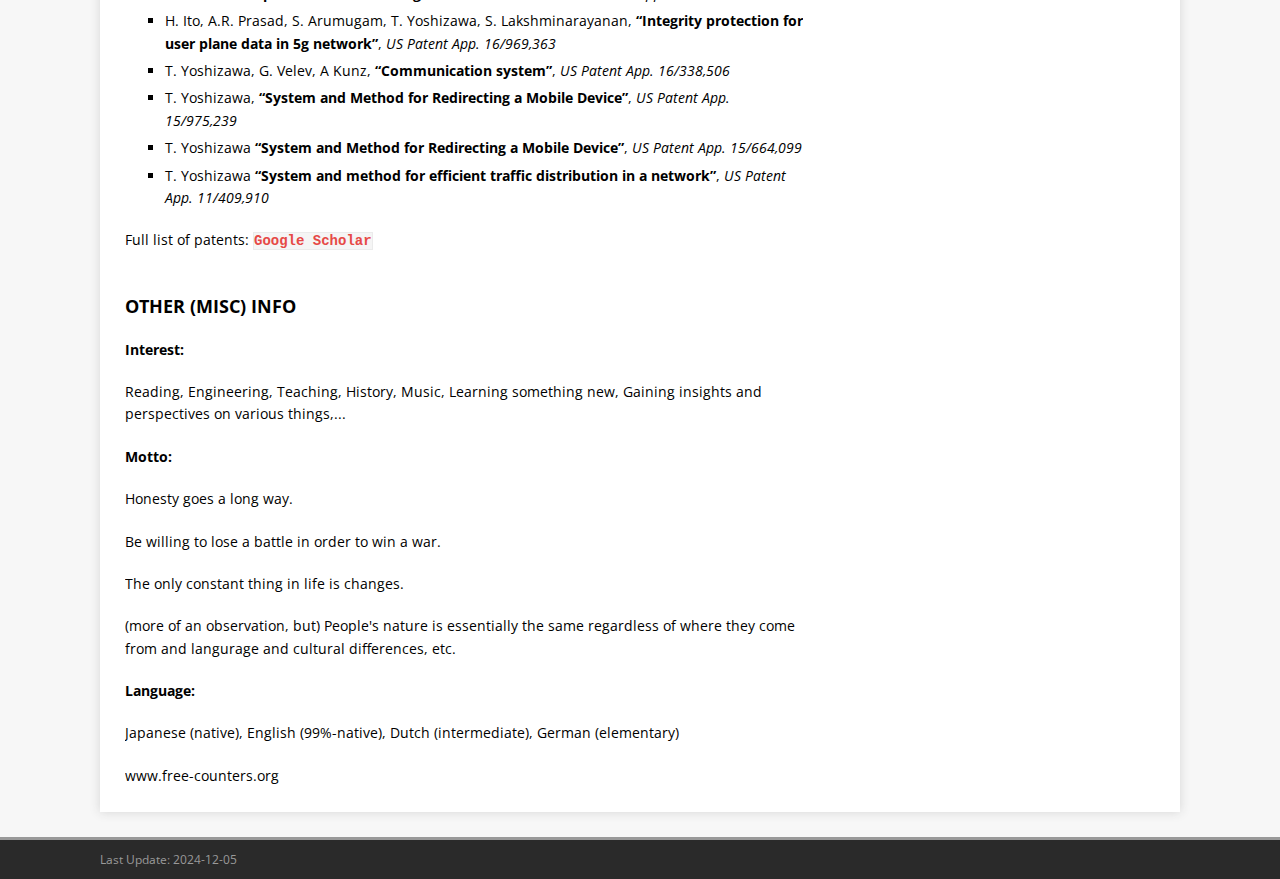
==== commit b16d9be4: "update 10/12/2024" ====
--- a/index.html
+++ b/index.html
@@ -374,6 +374,8 @@
 <p>Japanese (native), English (99%-native), Dutch (intermediate), German (elementary) </p>
 
 </div>
+<a href='https://www.free-counters.org/'>www.free-counters.org</a> <script type='text/javascript' src='https://www.freevisitorcounters.com/auth.php?id=7a539f8f1e283bfeb8f60a9053018d5b8fb3c16d'></script>
+<script type="text/javascript" src="https://www.freevisitorcounters.com/en/home/counter/1275773/t/5"></script>
 </article>
 </div>
 
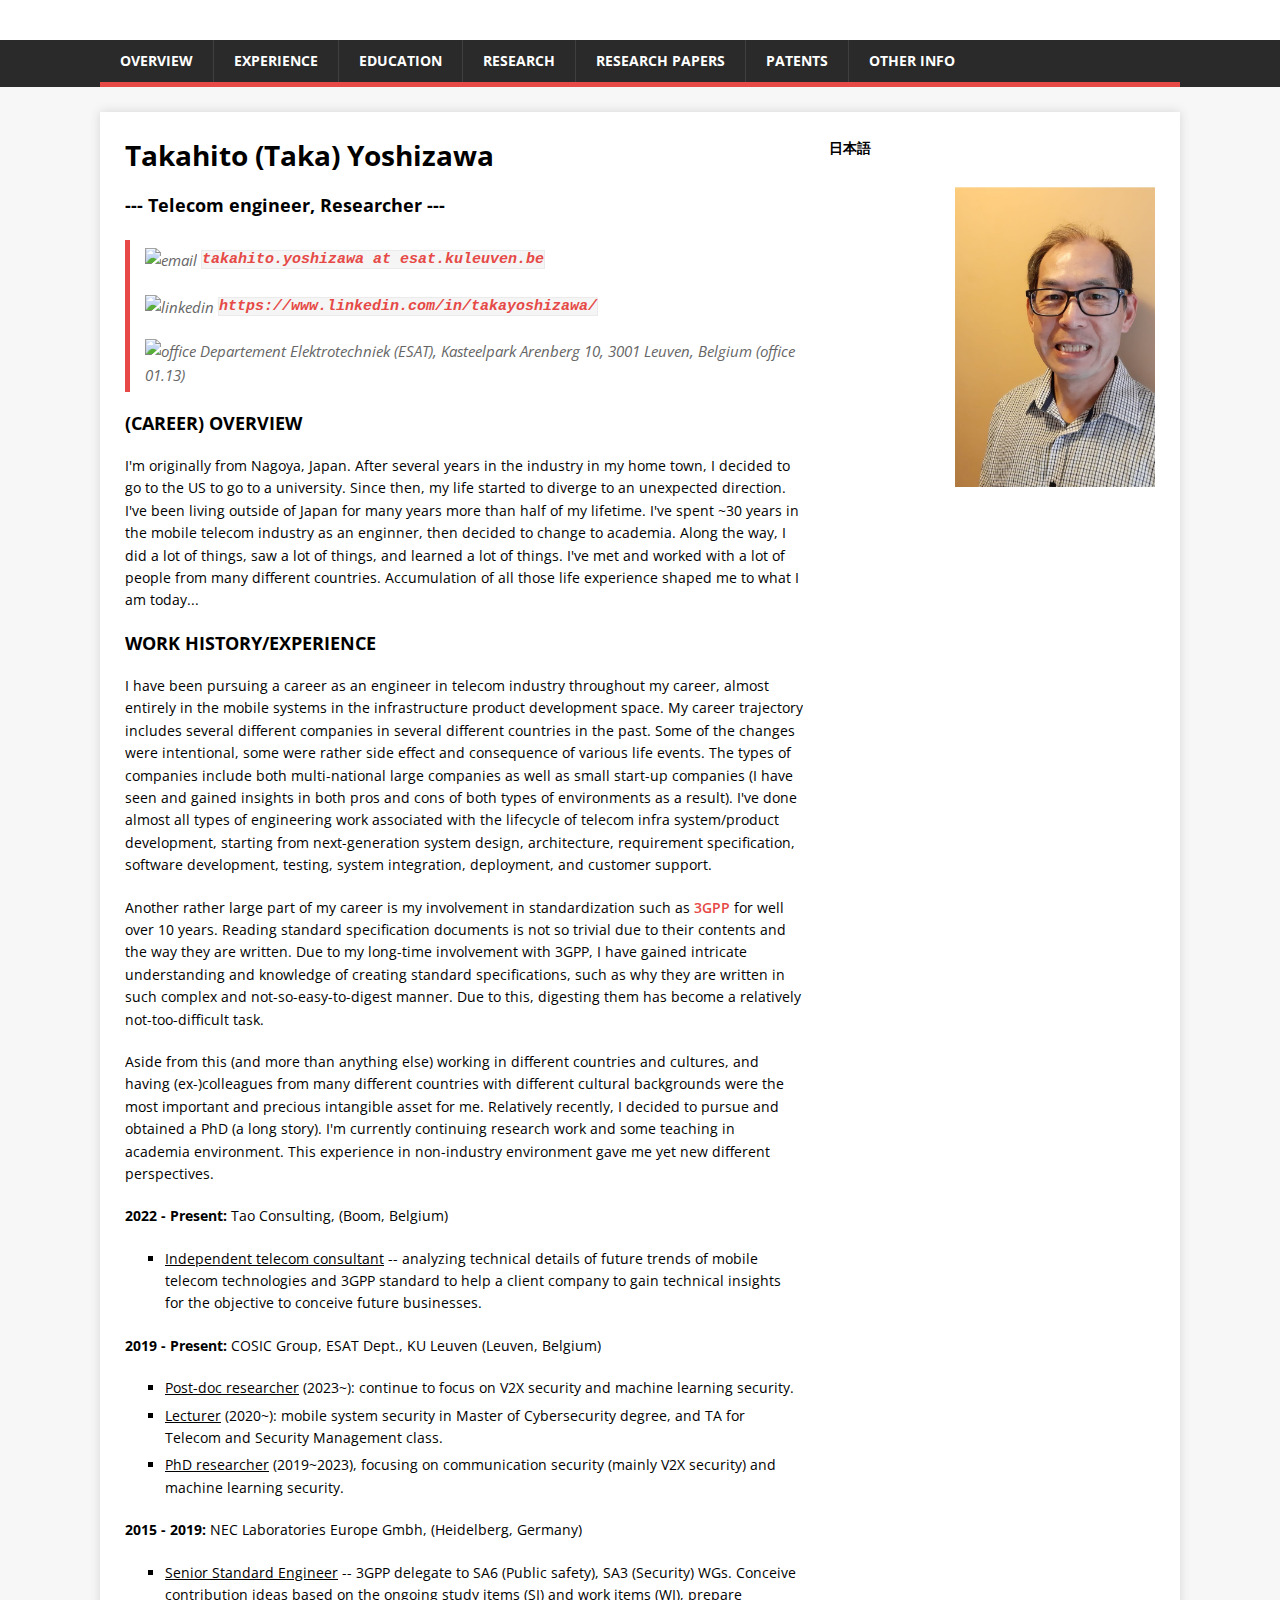
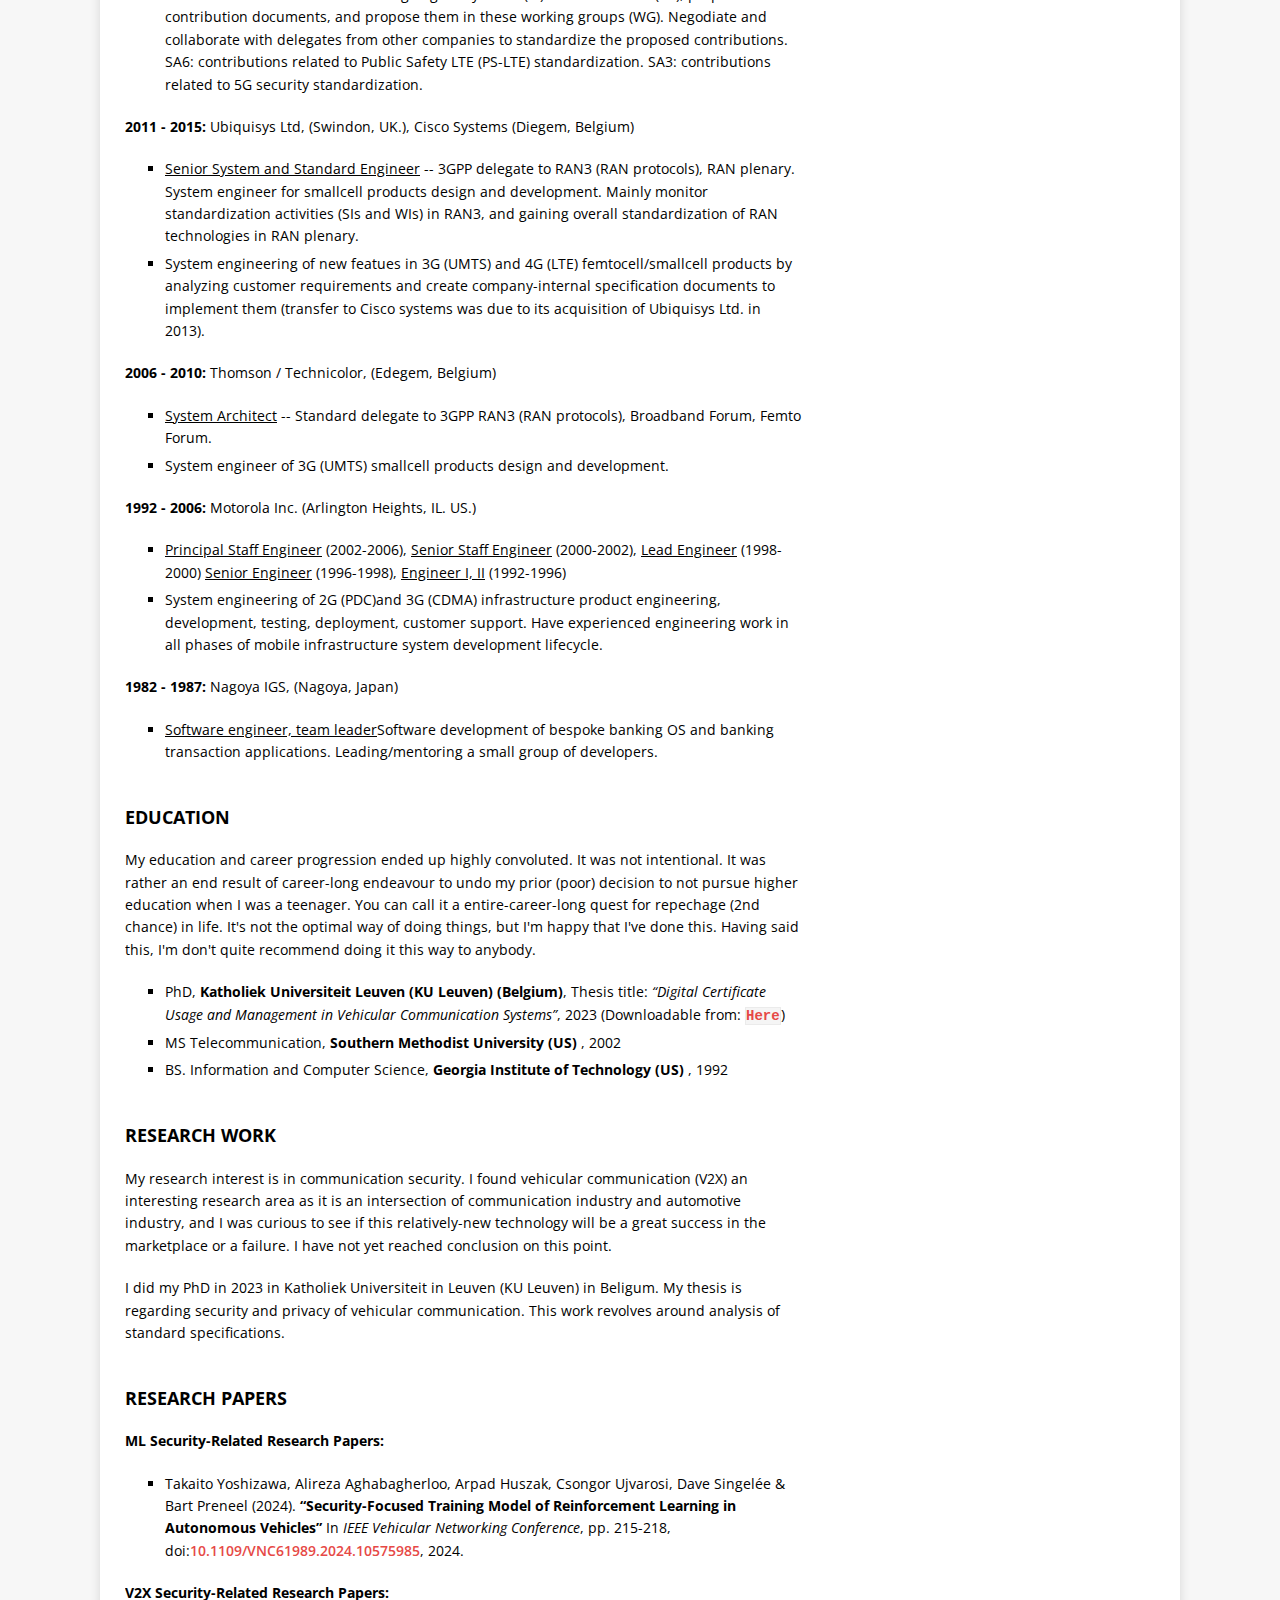
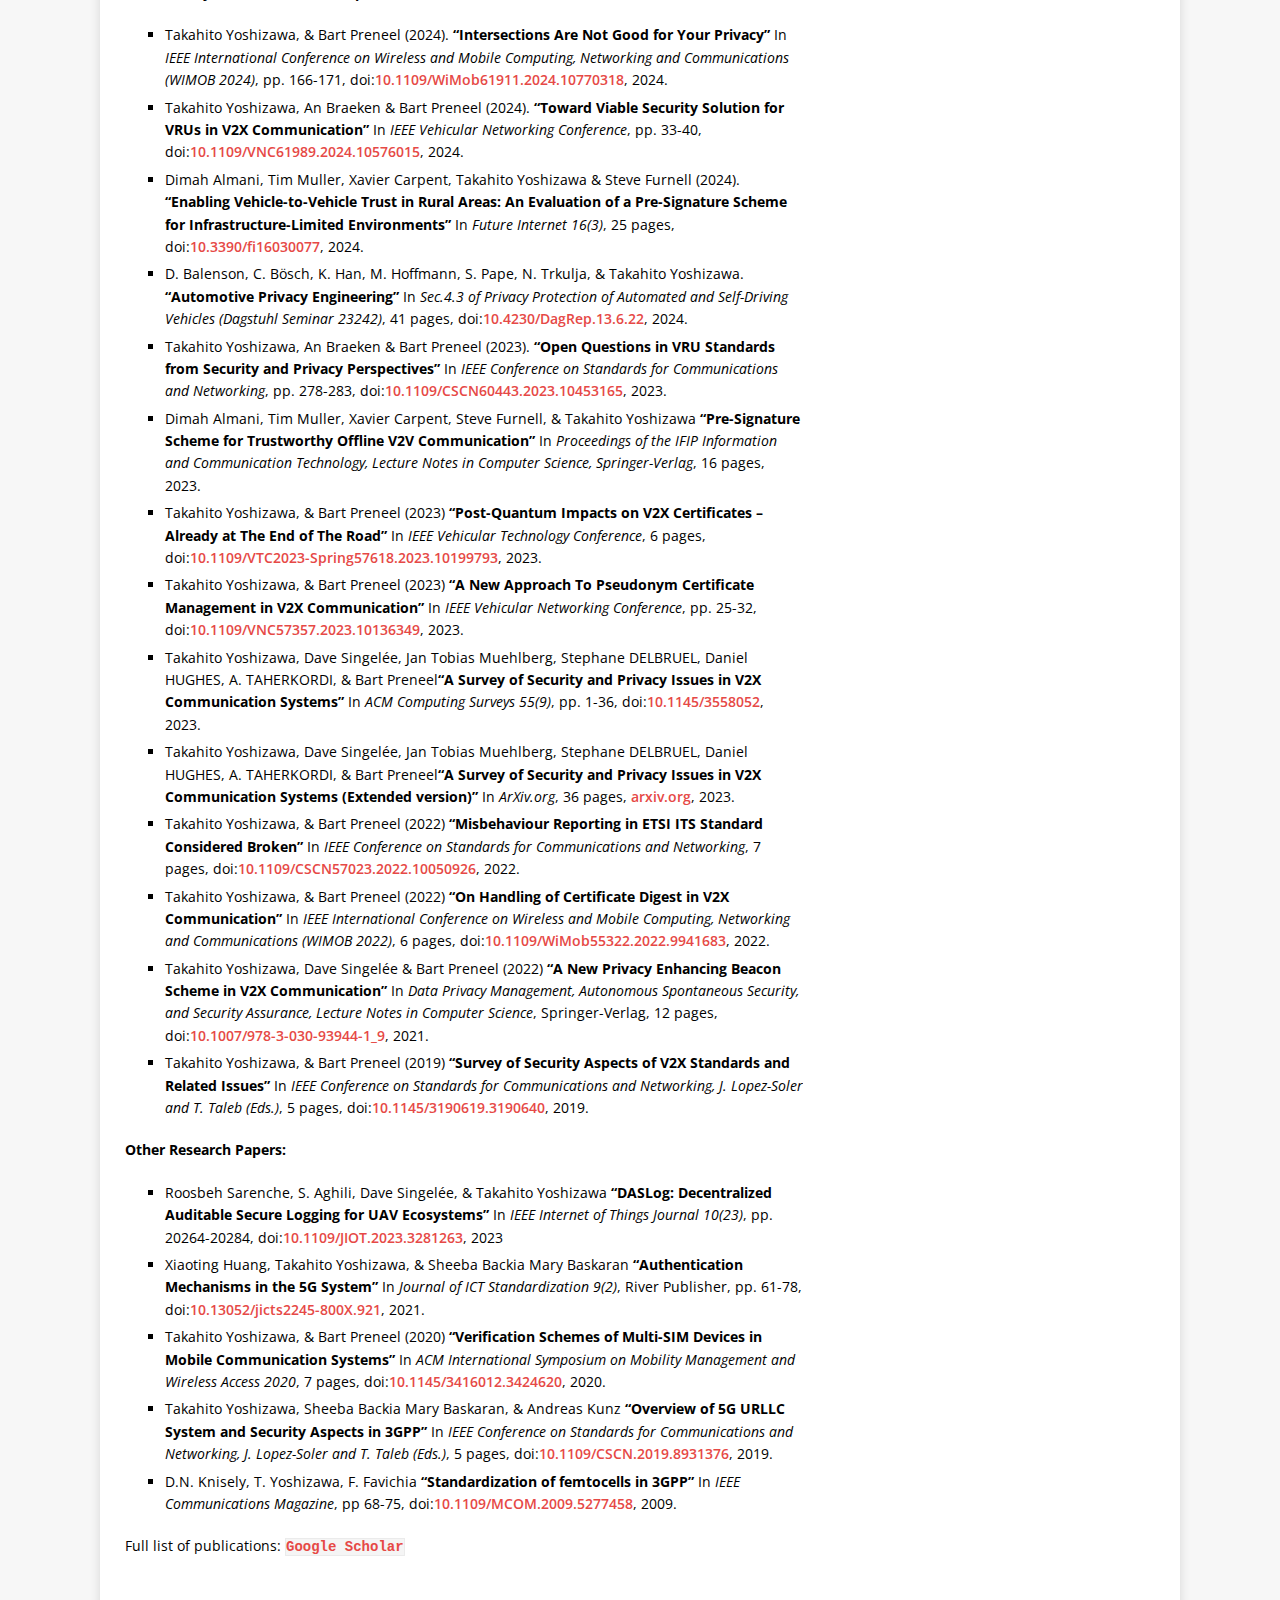
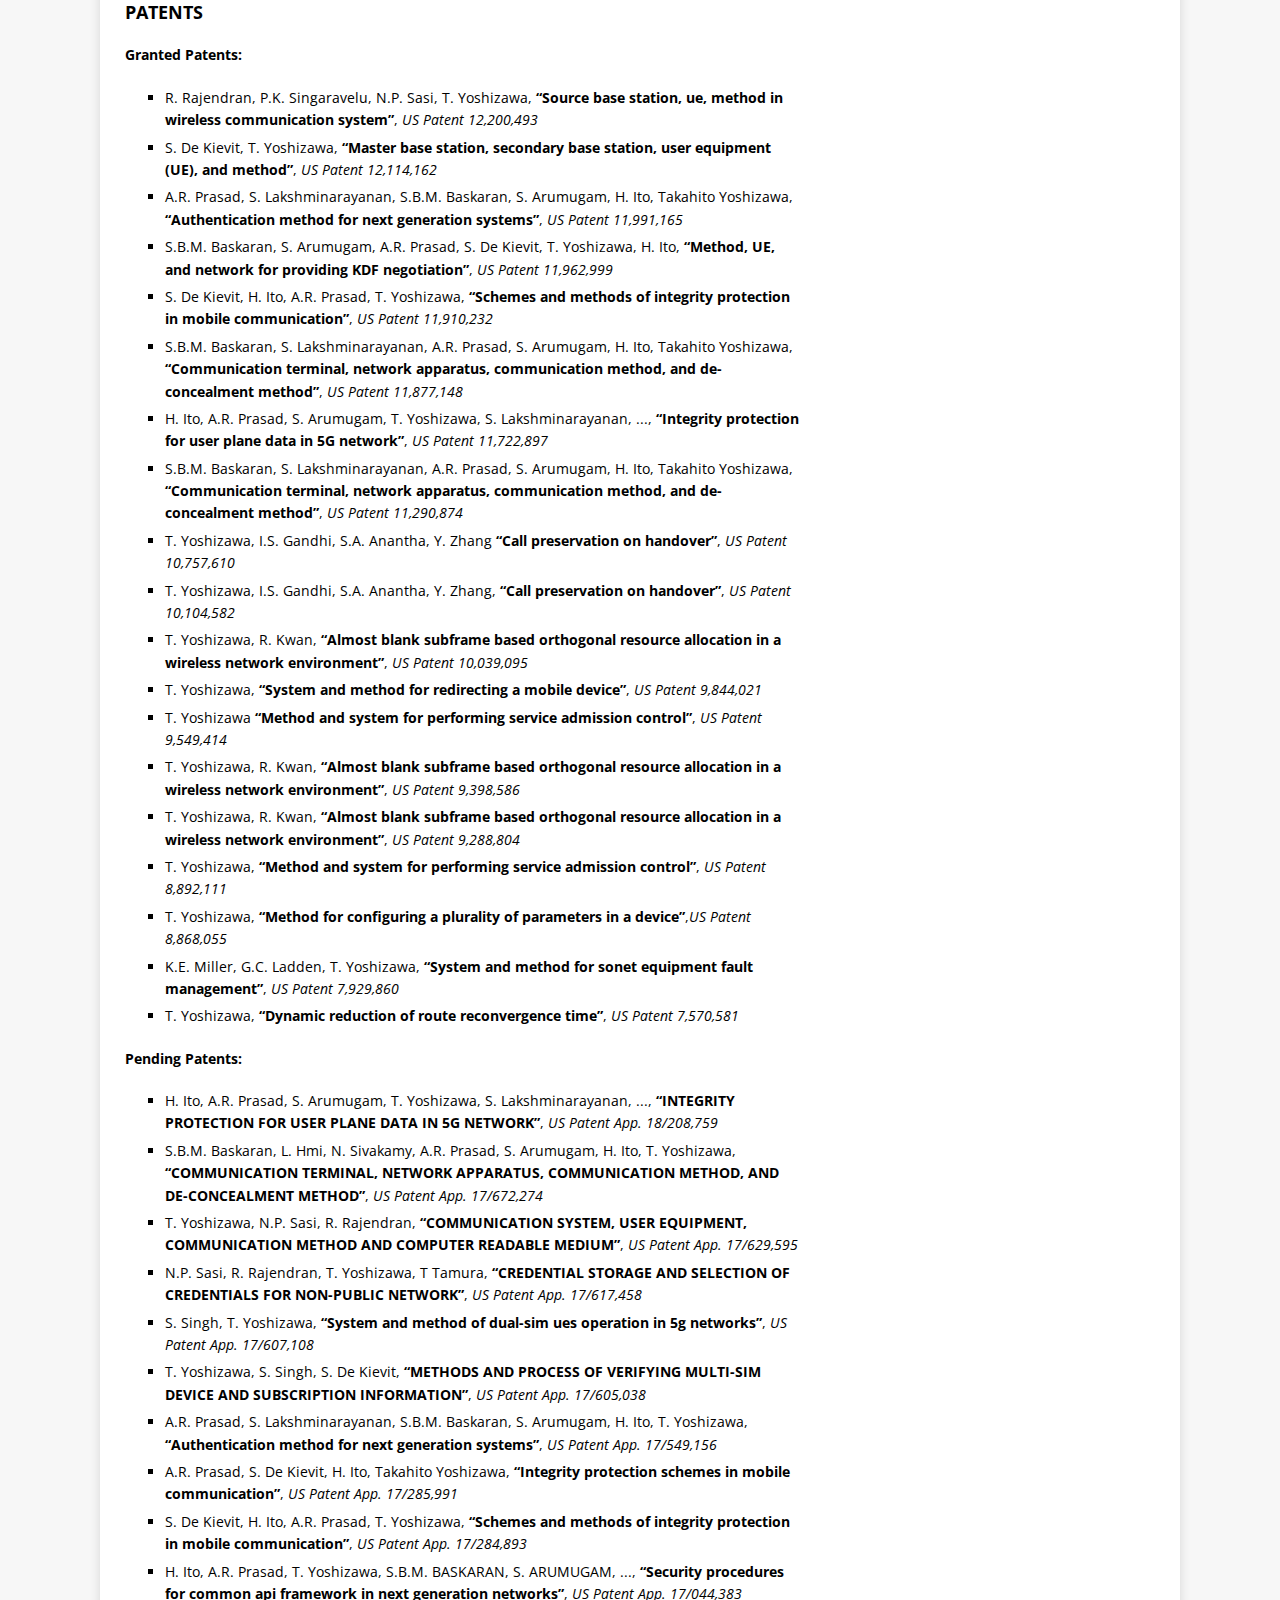
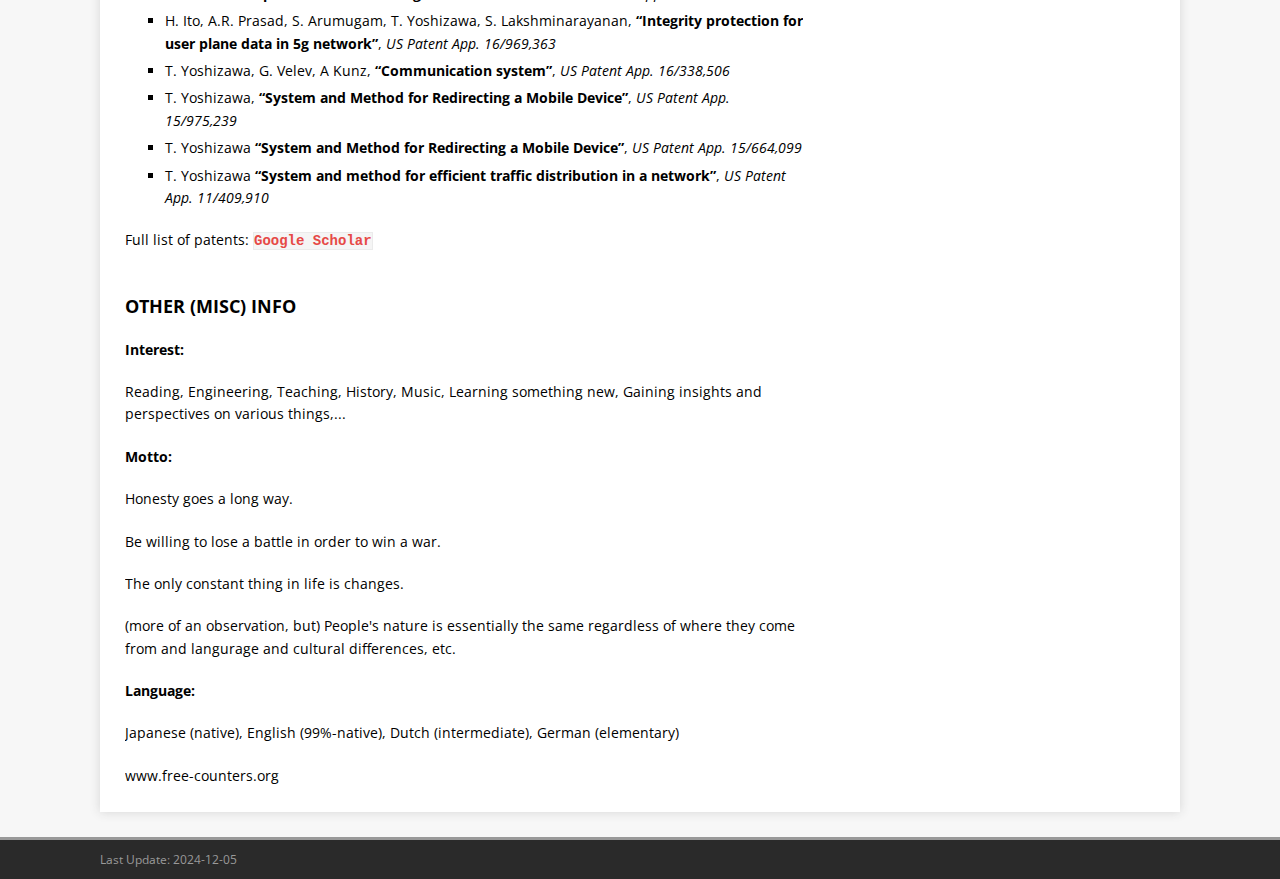
==== commit eec60d05: "update 27/2/2025" ====
--- a/index.html
+++ b/index.html
@@ -285,6 +285,8 @@
 <h4 class="wp-block-heading">PATENTS</h4>
 <p><strong>Granted Patents:</strong></p>
 <ul class="wp-block-list">
+	<li>R. Rajendran, P.K. Singaravelu, N.P. Sasi, T. Yoshizawa, <strong>“Source base station, ue, method in wireless communication system”</strong>, <em>US Patent 12,200,493</em> </li>
+
 	<li>S. De Kievit, T. Yoshizawa, <strong>“Master base station, secondary base station, user equipment (UE), and method”</strong>, <em>US Patent 12,114,162</em> </li>
 
 	<li>A.R. Prasad, S. Lakshminarayanan, S.B.M. Baskaran, S. Arumugam, H. Ito, Takahito Yoshizawa, <strong>“Authentication method for next generation systems”</strong>, <em>US Patent 11,991,165</em> </li>
@@ -337,8 +339,6 @@
 	<li>T. Yoshizawa, S. Singh, S. De Kievit, <strong>“METHODS AND PROCESS OF VERIFYING MULTI-SIM DEVICE AND SUBSCRIPTION INFORMATION”</strong>, <em>US Patent App. 17/605,038</em> </li>
 
 	<li>A.R. Prasad, S. Lakshminarayanan, S.B.M. Baskaran, S. Arumugam, H. Ito, T. Yoshizawa, <strong>“Authentication method for next generation systems”</strong>, <em>US Patent App. 17/549,156</em> </li>
-
-	<li>R. RAJENDRAN, P.K. SINGARAVELU, N.P. SASI, T. Yoshizawa, <strong>“Source base station, ue, method in wireless communication system”</strong>, <em>US Patent App. 17/421,240</em> </li>
 
 	<li>A.R. Prasad, S. De Kievit, H. Ito, Takahito Yoshizawa, <strong>“Integrity protection schemes in mobile communication”</strong>, <em>US Patent App. 17/285,991</em> </li>
 
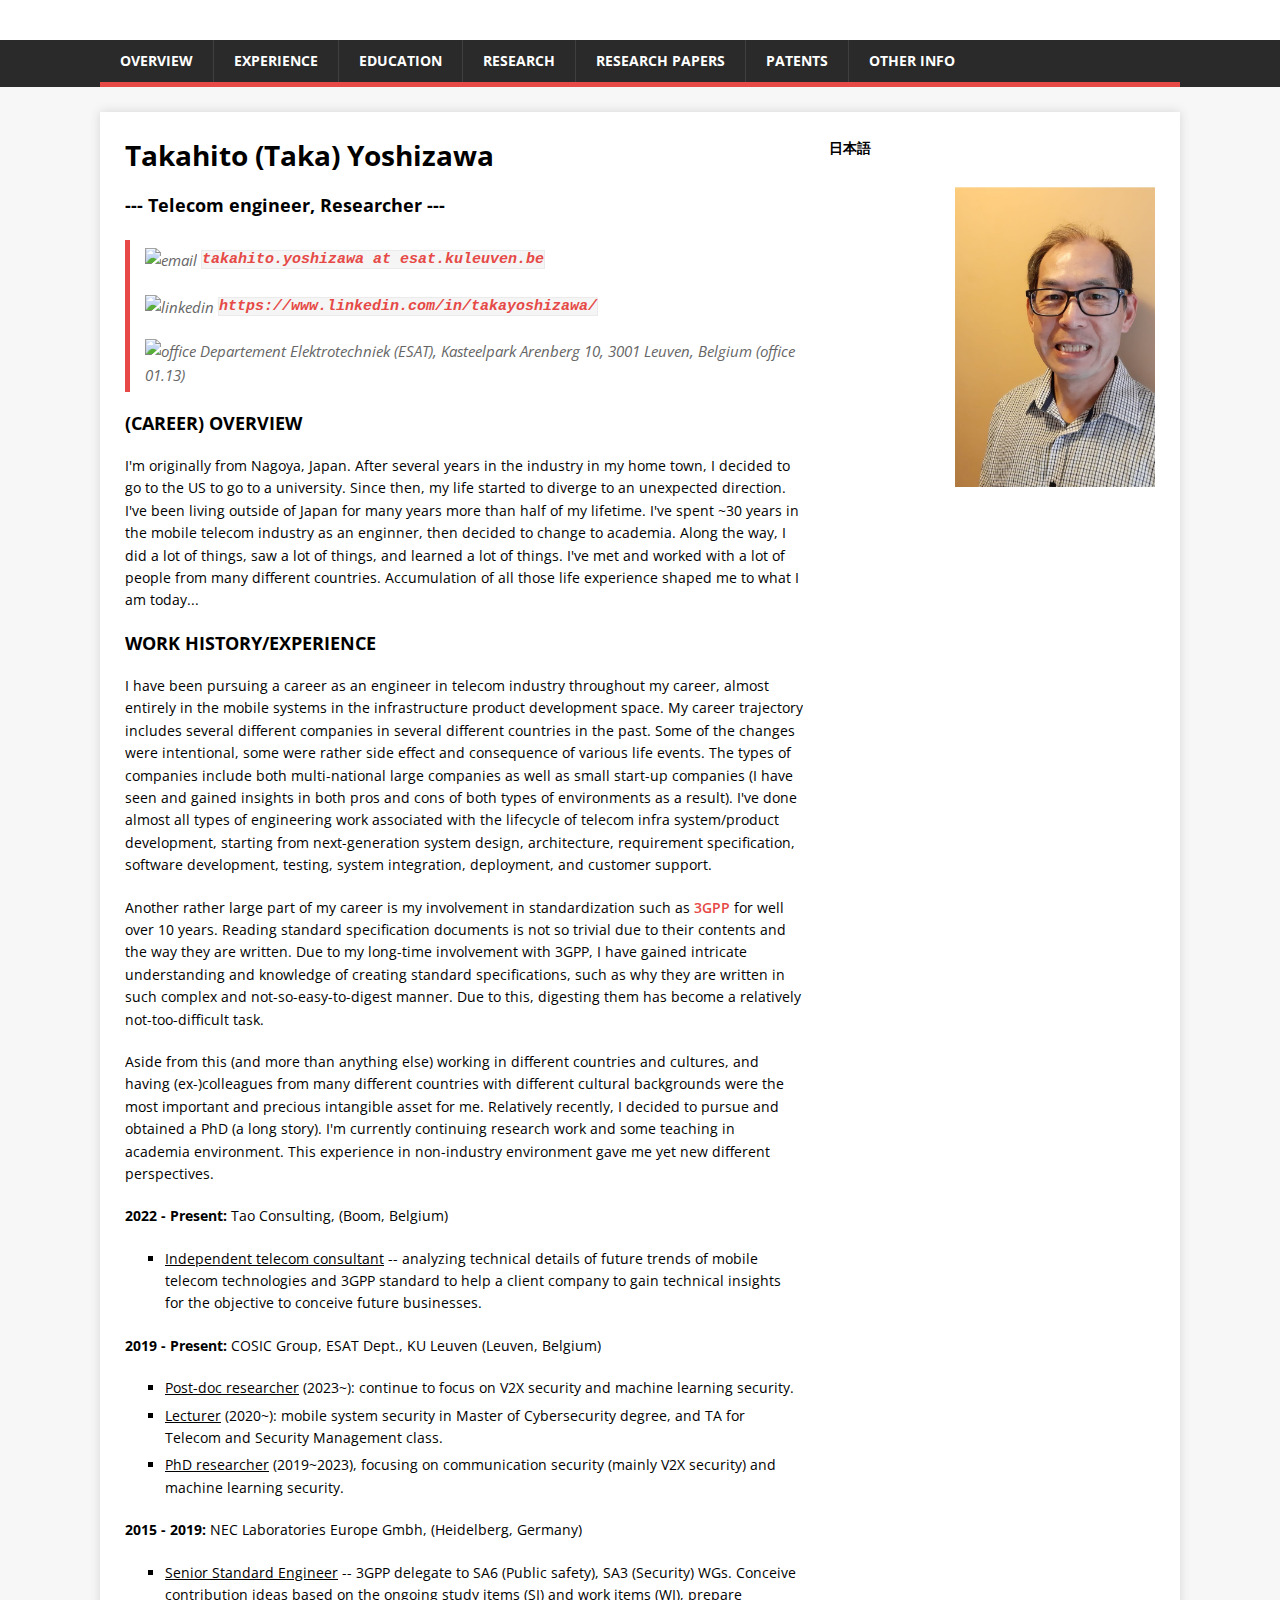
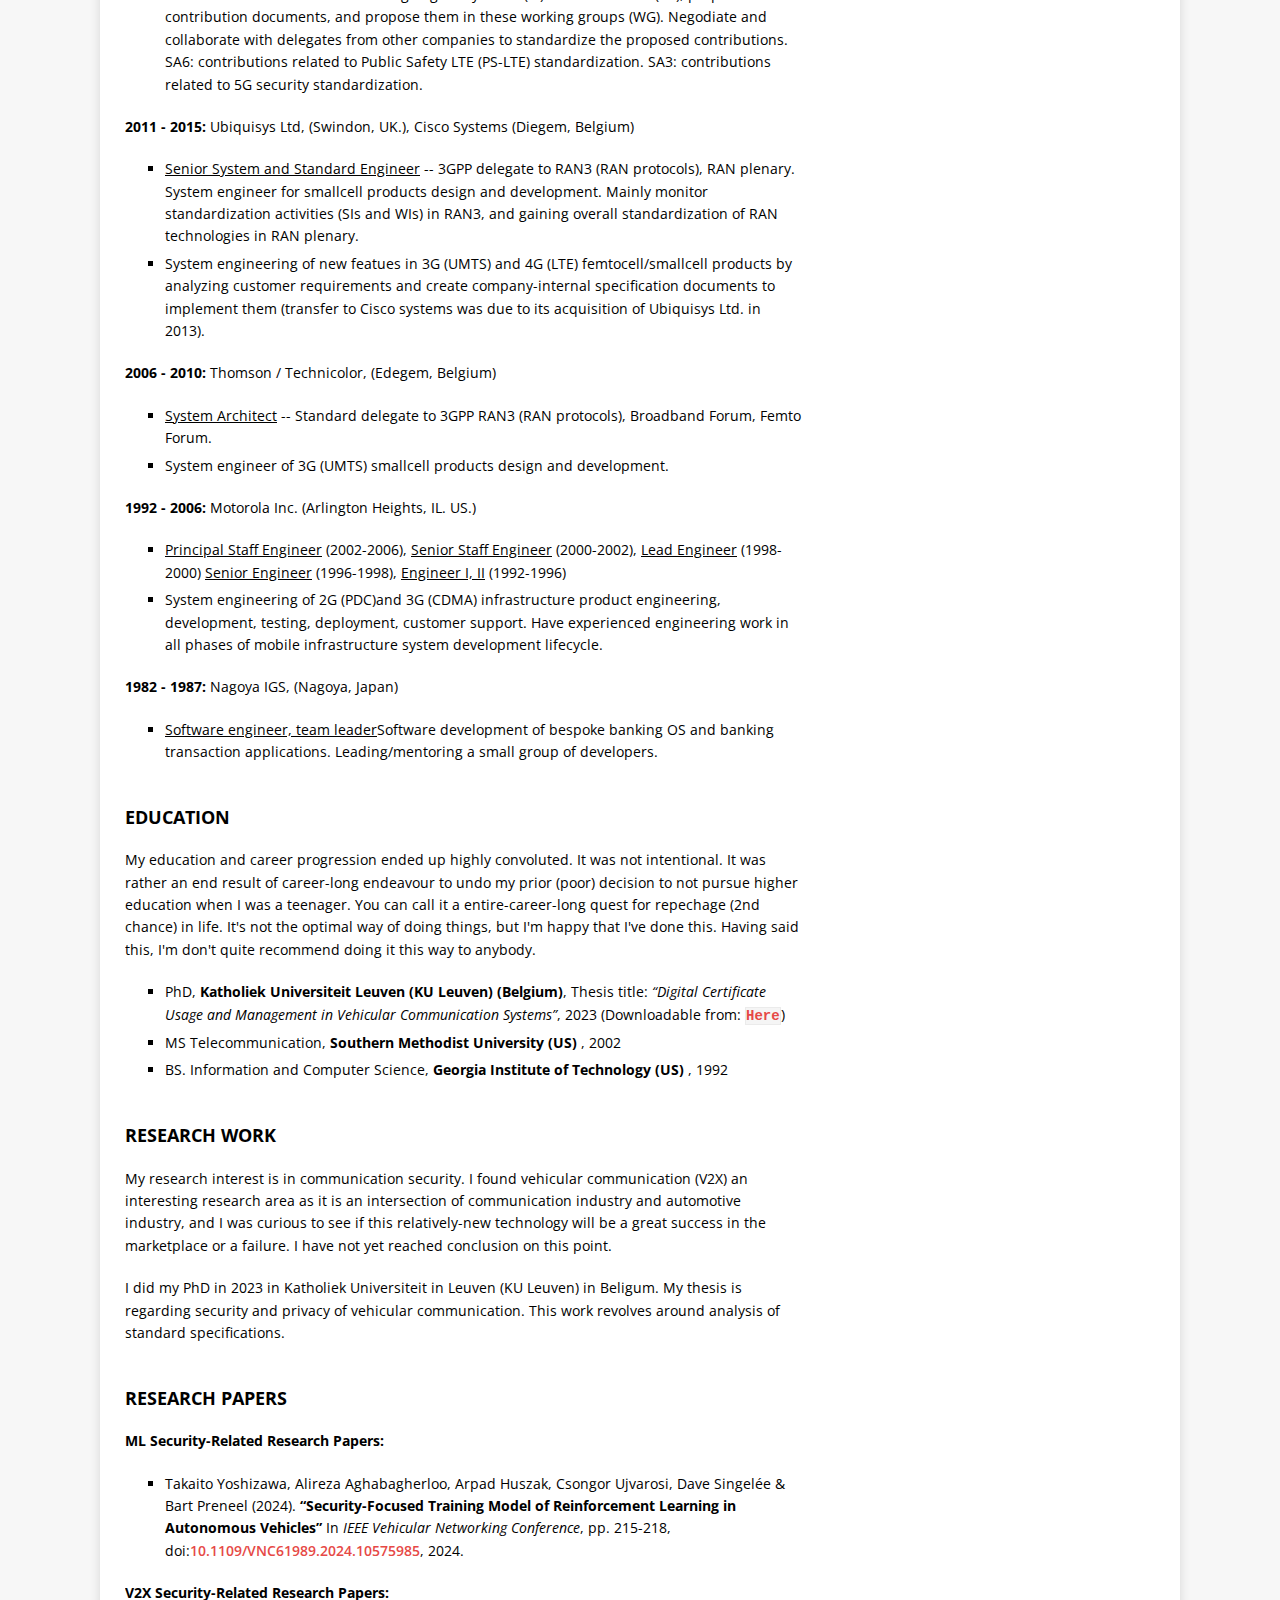
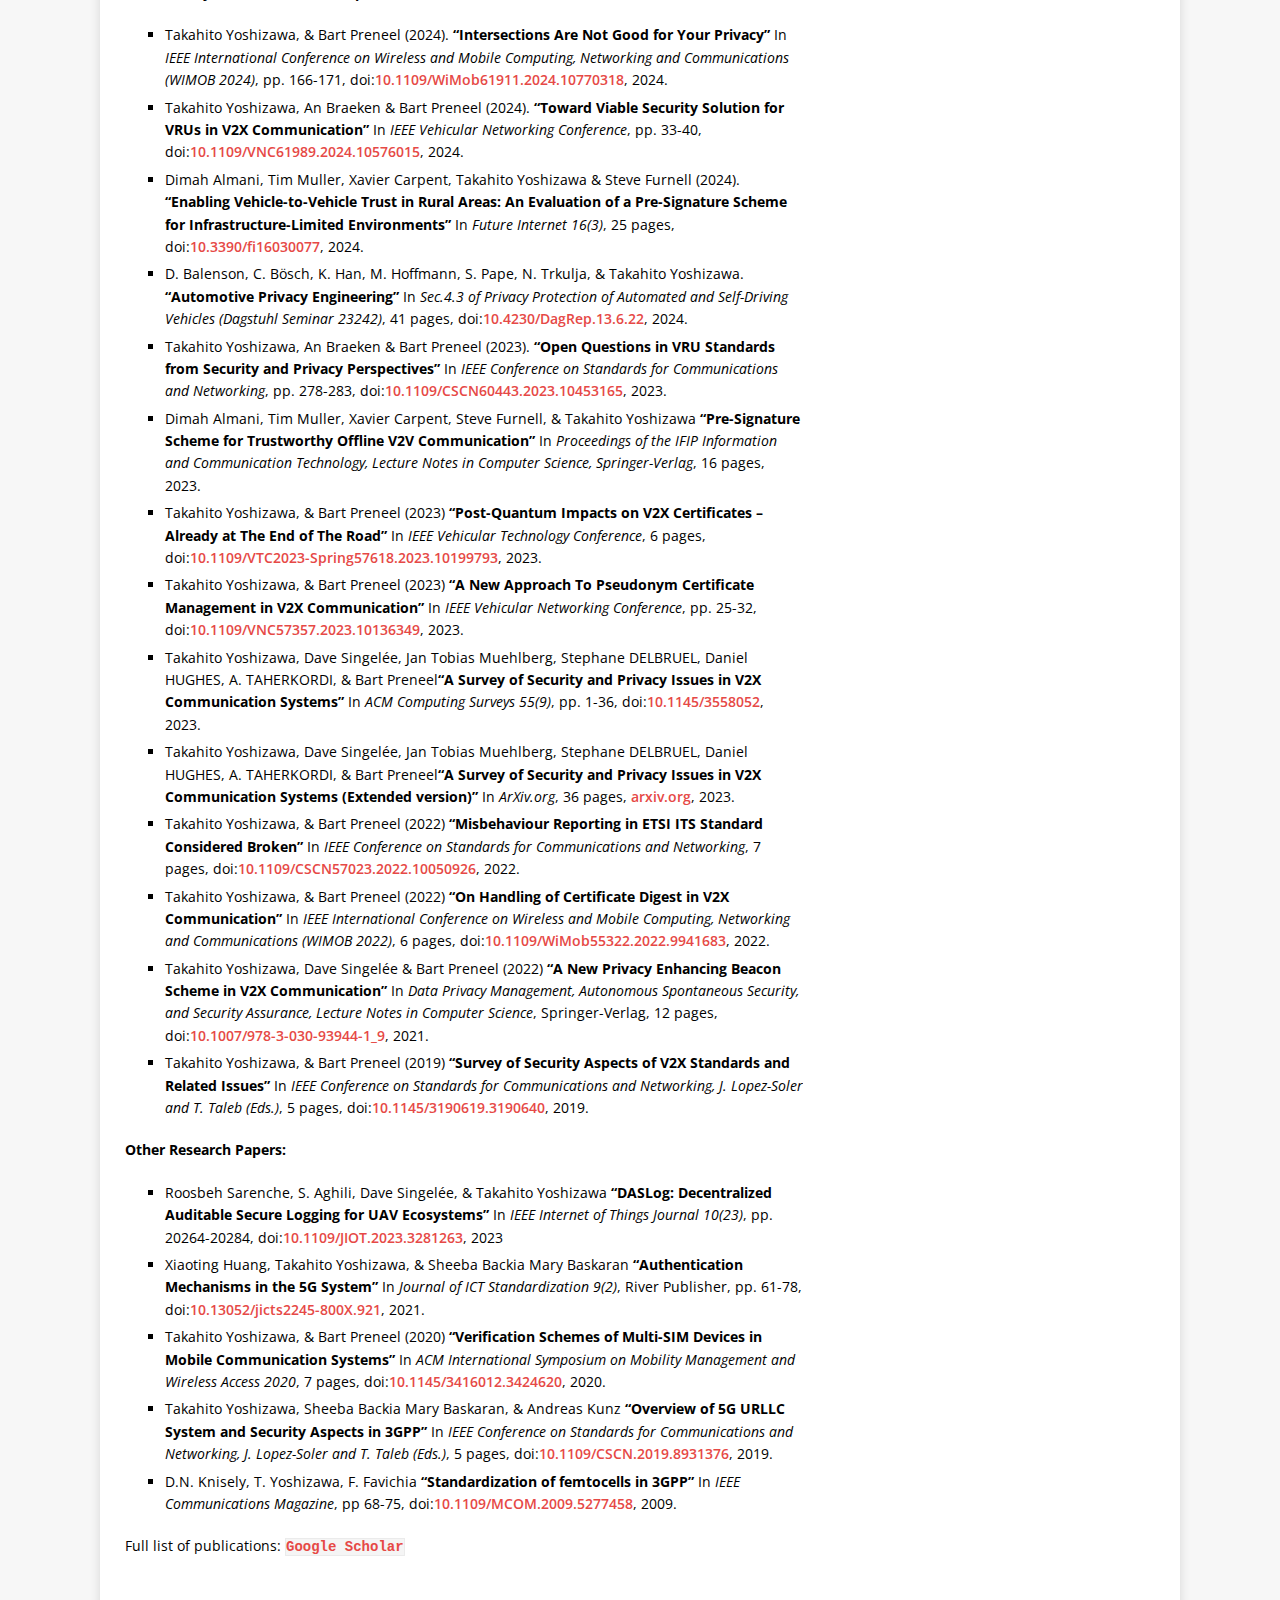
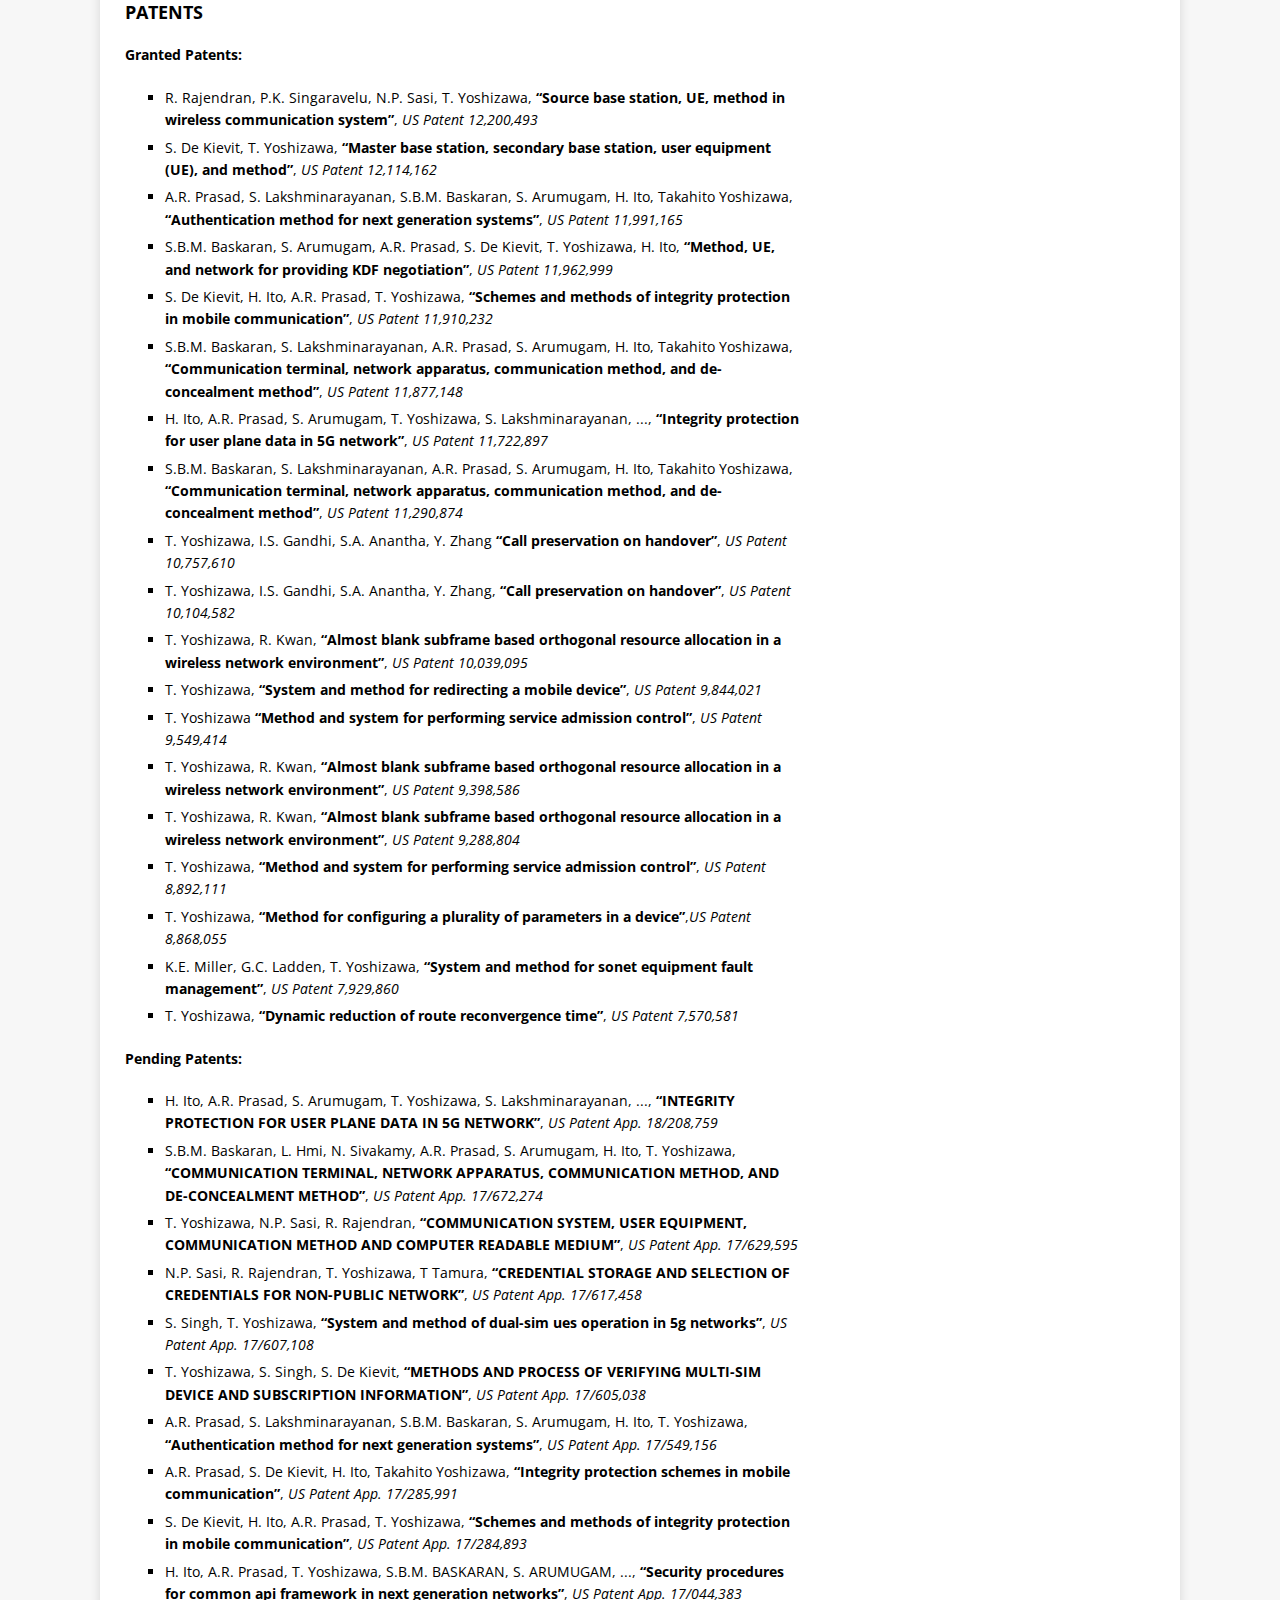
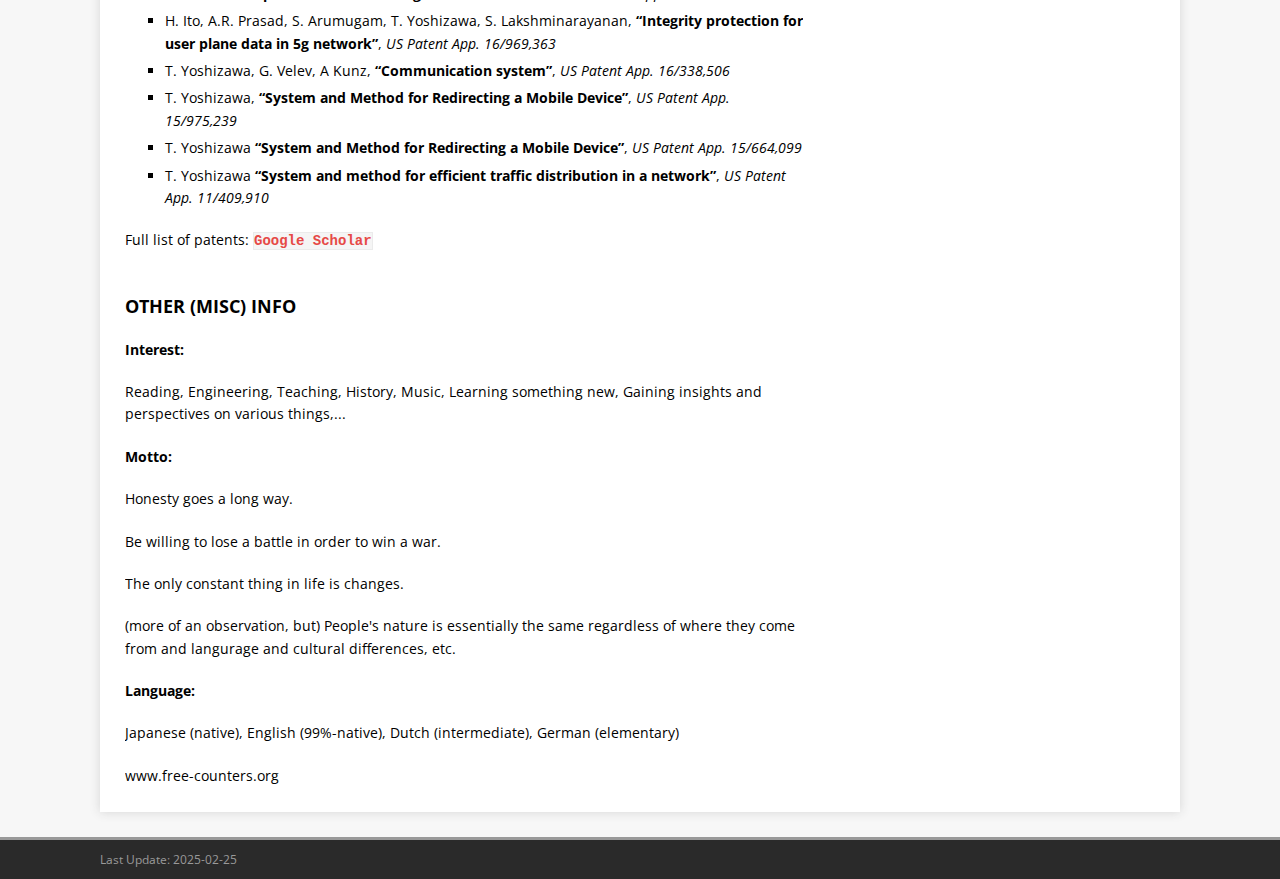
==== commit 3b02f998: "update 27/2/2025" ====
--- a/index.html
+++ b/index.html
@@ -285,7 +285,7 @@
 <h4 class="wp-block-heading">PATENTS</h4>
 <p><strong>Granted Patents:</strong></p>
 <ul class="wp-block-list">
-	<li>R. Rajendran, P.K. Singaravelu, N.P. Sasi, T. Yoshizawa, <strong>“Source base station, ue, method in wireless communication system”</strong>, <em>US Patent 12,200,493</em> </li>
+	<li>R. Rajendran, P.K. Singaravelu, N.P. Sasi, T. Yoshizawa, <strong>“Source base station, UE, method in wireless communication system”</strong>, <em>US Patent 12,200,493</em> </li>
 
 	<li>S. De Kievit, T. Yoshizawa, <strong>“Master base station, secondary base station, user equipment (UE), and method”</strong>, <em>US Patent 12,114,162</em> </li>
 
@@ -378,6 +378,7 @@
 <script type="text/javascript" src="https://www.freevisitorcounters.com/en/home/counter/1275773/t/5"></script>
 </article>
 </div>
+
 
 <ul class="langswitch"><div class="langswitch">
 	<ul class="dropdown-menu" aria-labelledby="lang-menu">
@@ -409,8 +410,9 @@
 
 <div class="mh-copyright-wrap">
 	<div class="mh-container mh-container-inner mh-clearfix">
-		<p class="mh-copyright">Last Update: 2024-12-05 </p>
+		<p class="mh-copyright">Last Update: 2025-02-25 </p>
 	</div>
 </div>
+
 </body>
 </html>
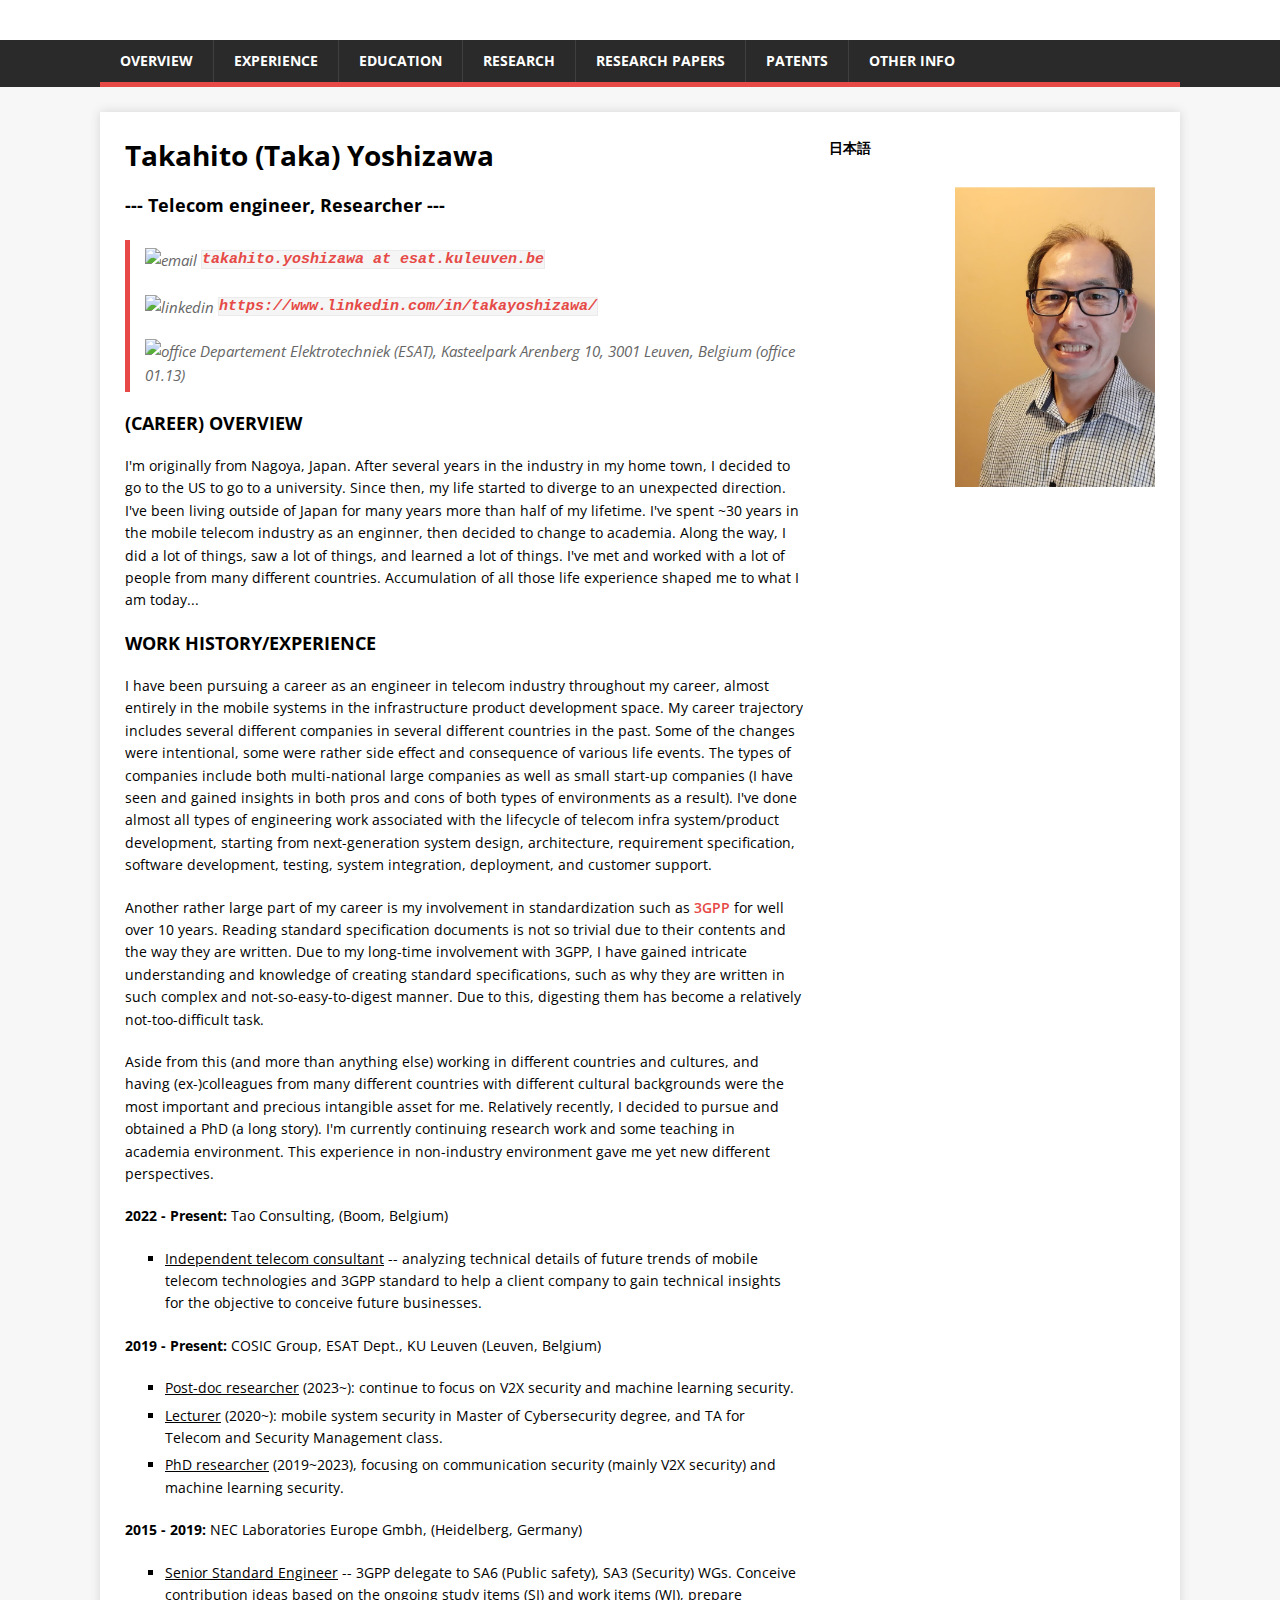
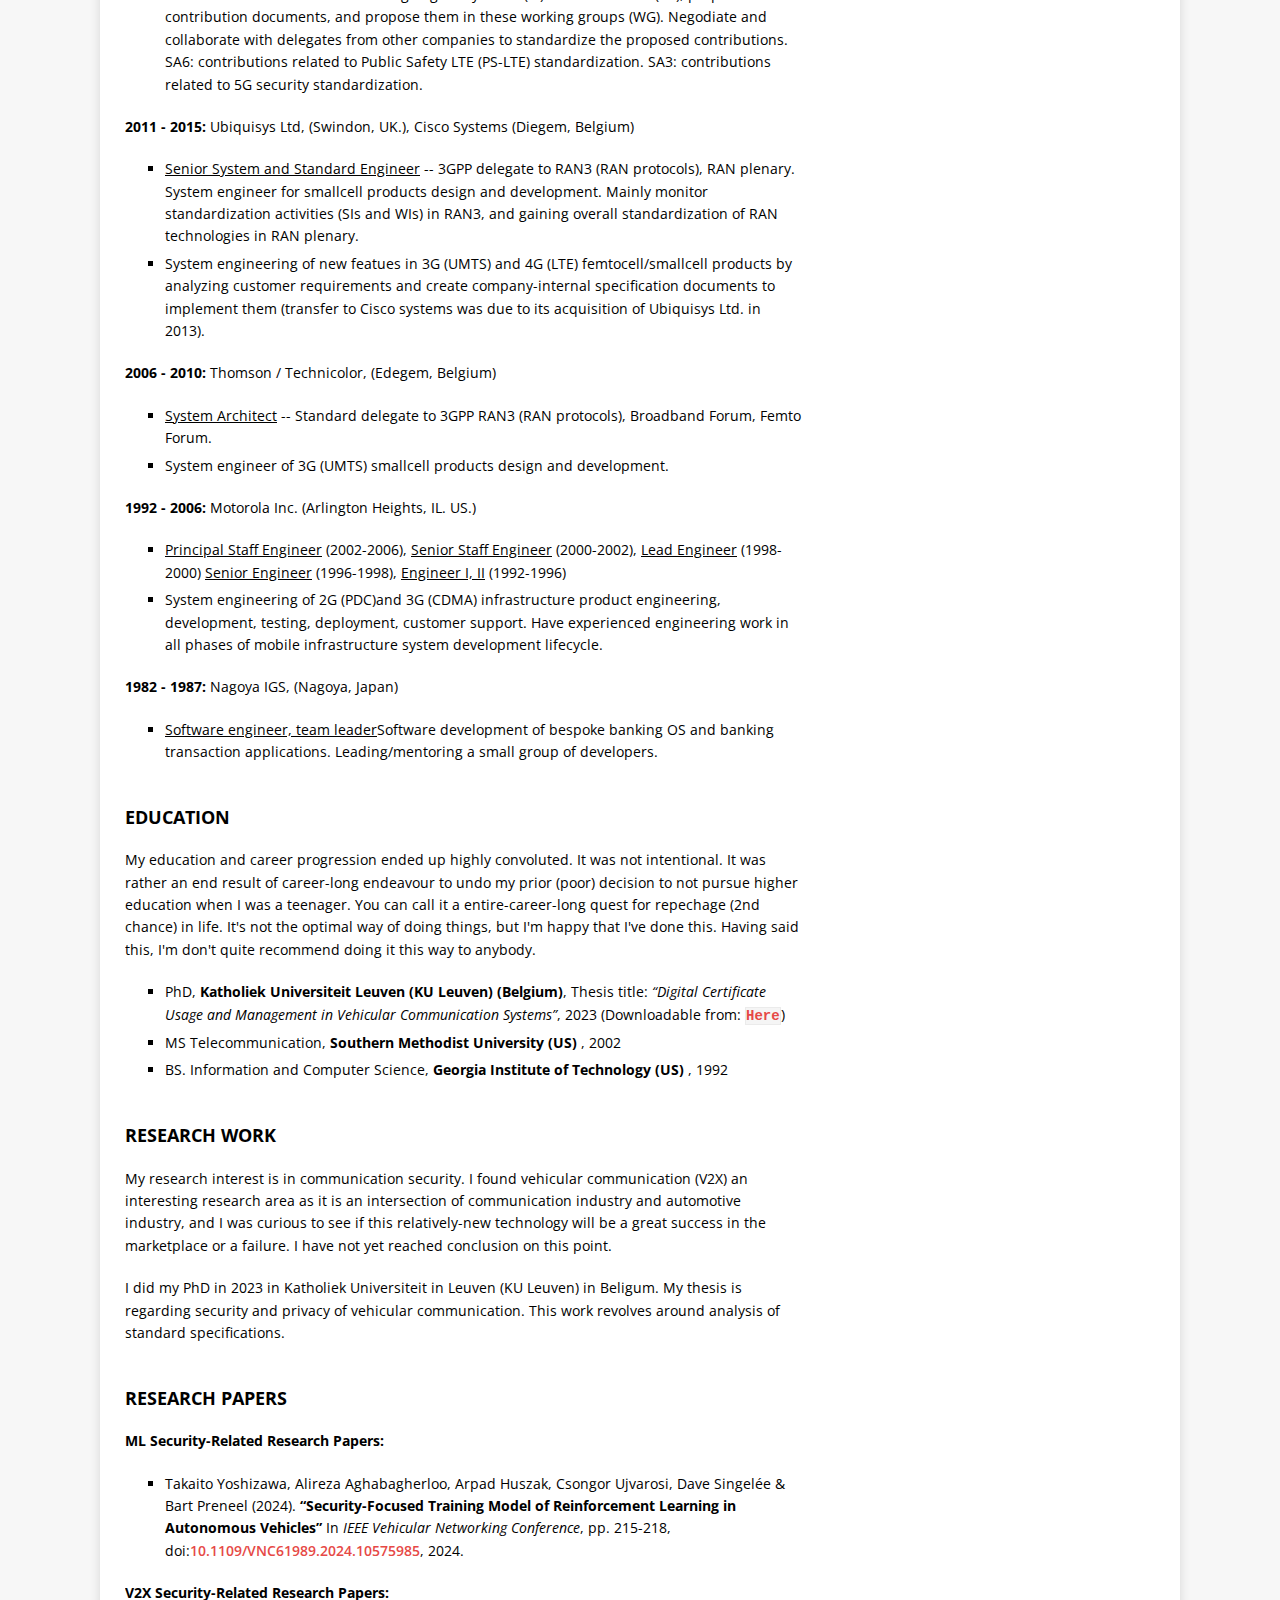
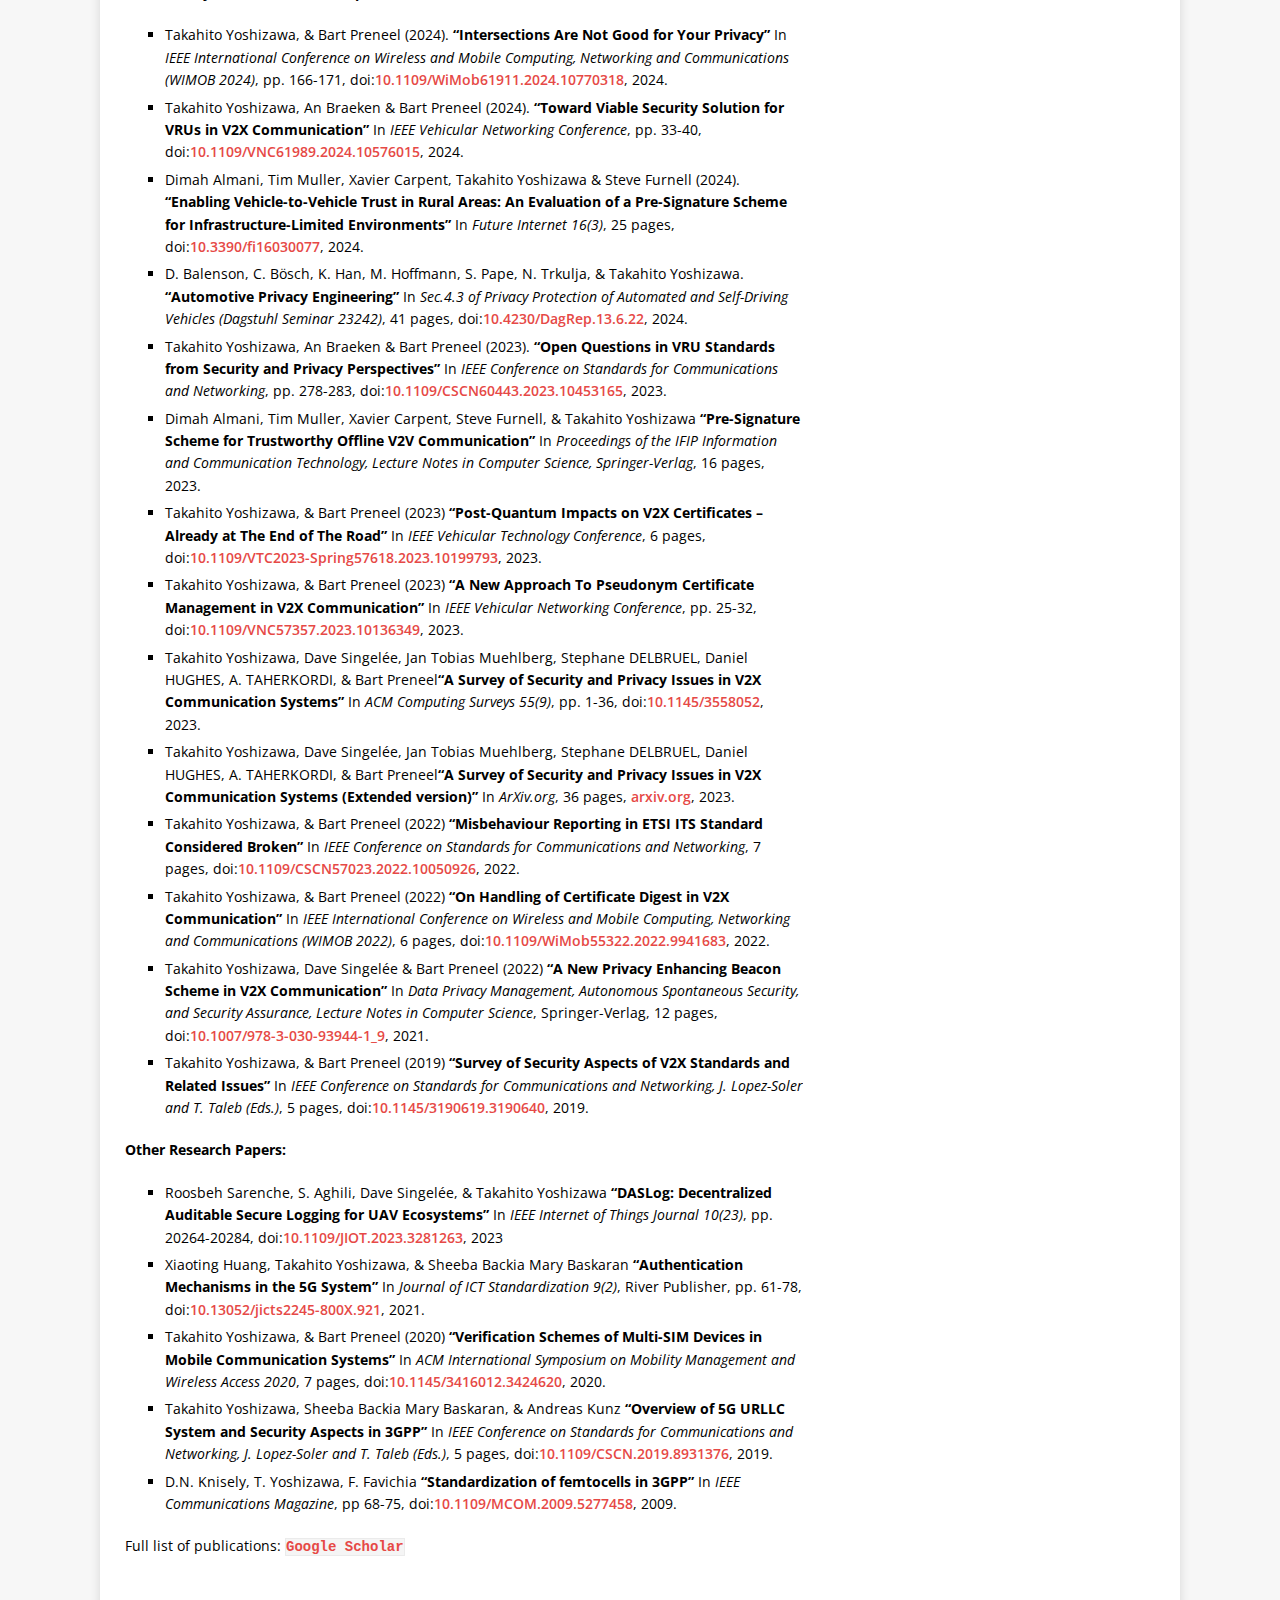
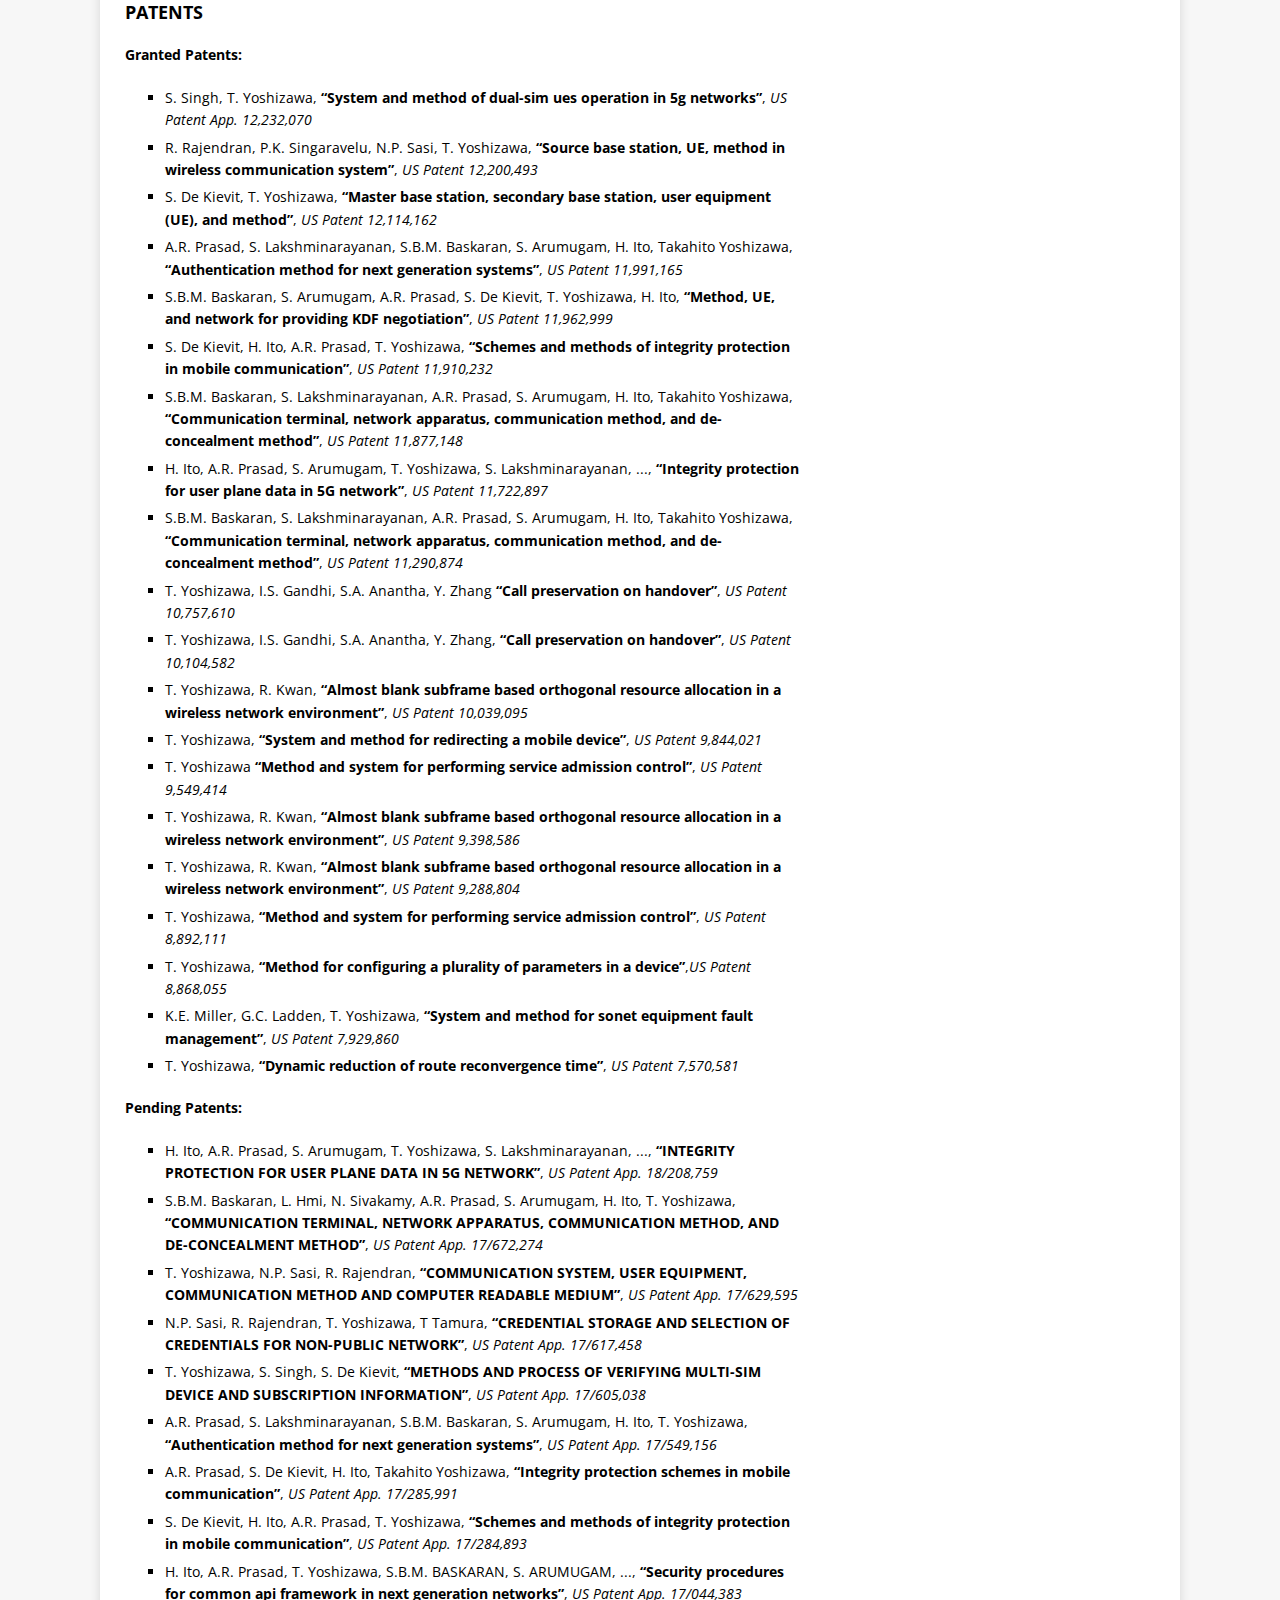
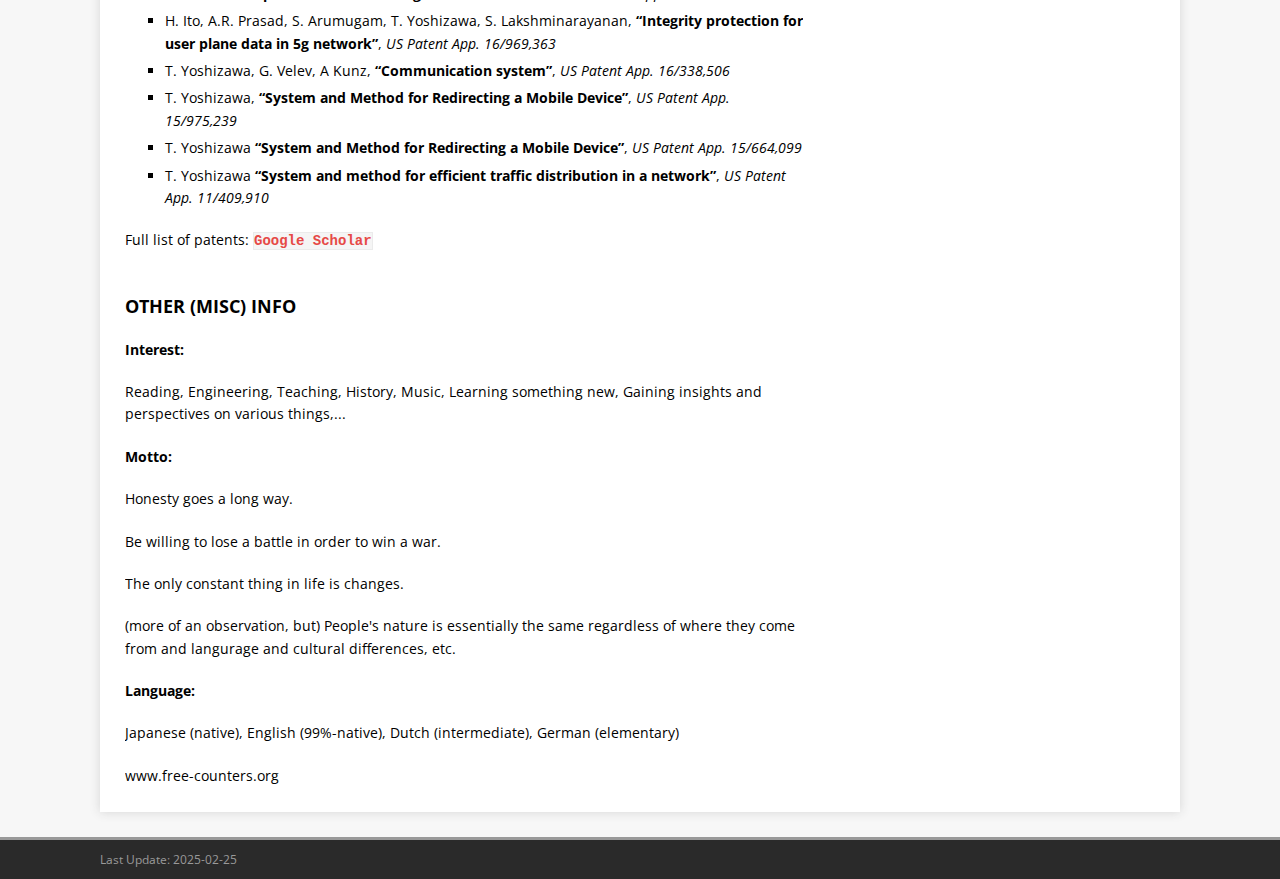
==== commit 6f7e7ebb: "update 10/3/2025" ====
--- a/index.html
+++ b/index.html
@@ -285,6 +285,8 @@
 <h4 class="wp-block-heading">PATENTS</h4>
 <p><strong>Granted Patents:</strong></p>
 <ul class="wp-block-list">
+	<li>S. Singh, T. Yoshizawa, <strong>“System and method of dual-sim ues operation in 5g networks”</strong>, <em>US Patent App. 12,232,070</em> </li>
+
 	<li>R. Rajendran, P.K. Singaravelu, N.P. Sasi, T. Yoshizawa, <strong>“Source base station, UE, method in wireless communication system”</strong>, <em>US Patent 12,200,493</em> </li>
 
 	<li>S. De Kievit, T. Yoshizawa, <strong>“Master base station, secondary base station, user equipment (UE), and method”</strong>, <em>US Patent 12,114,162</em> </li>
@@ -333,8 +335,6 @@
 	<li>T. Yoshizawa, N.P. Sasi, R. Rajendran, <strong>“COMMUNICATION SYSTEM, USER EQUIPMENT, COMMUNICATION METHOD AND COMPUTER READABLE MEDIUM”</strong>, <em>US Patent App. 17/629,595</em> </li>
 
 	<li>N.P. Sasi, R. Rajendran, T. Yoshizawa, T Tamura, <strong>“CREDENTIAL STORAGE AND SELECTION OF CREDENTIALS FOR NON-PUBLIC NETWORK”</strong>, <em>US Patent App. 17/617,458</em> </li>
-
-	<li>S. Singh, T. Yoshizawa, <strong>“System and method of dual-sim ues operation in 5g networks”</strong>, <em>US Patent App. 17/607,108</em> </li>
 
 	<li>T. Yoshizawa, S. Singh, S. De Kievit, <strong>“METHODS AND PROCESS OF VERIFYING MULTI-SIM DEVICE AND SUBSCRIPTION INFORMATION”</strong>, <em>US Patent App. 17/605,038</em> </li>
 
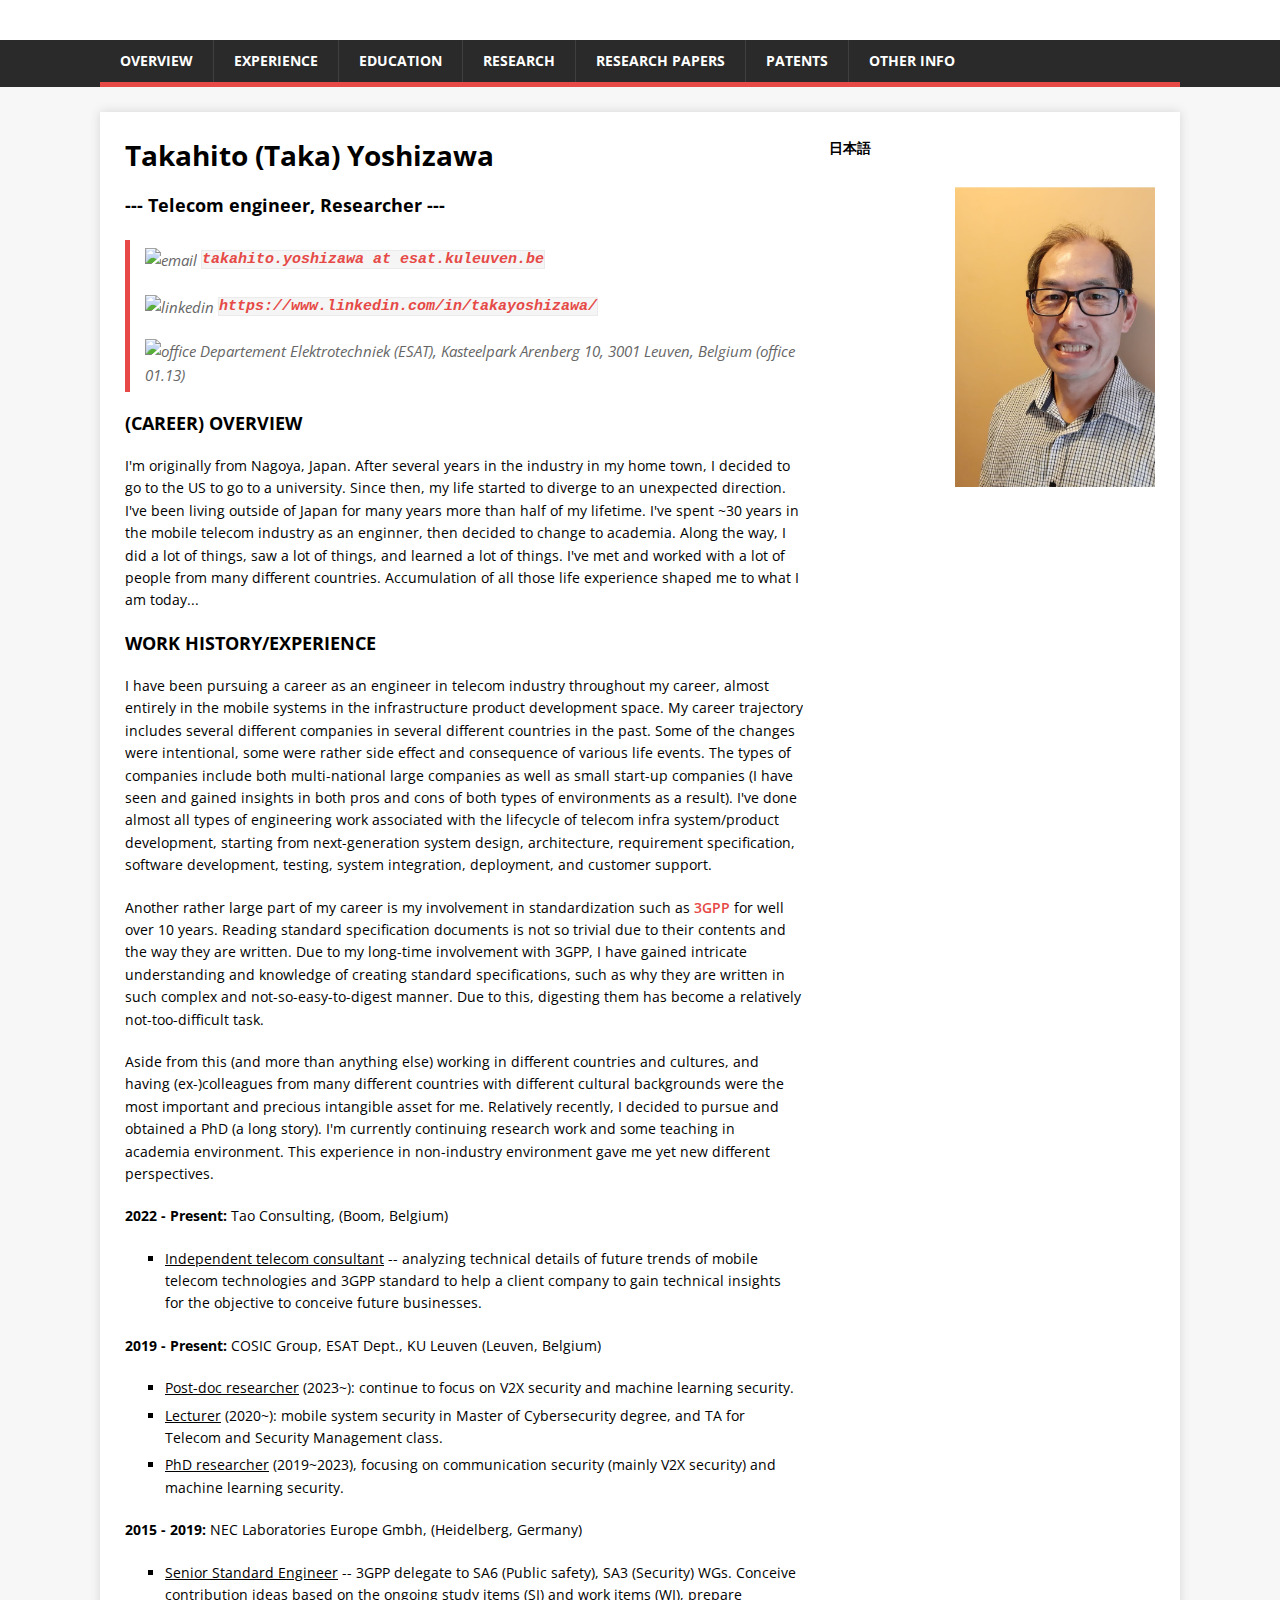
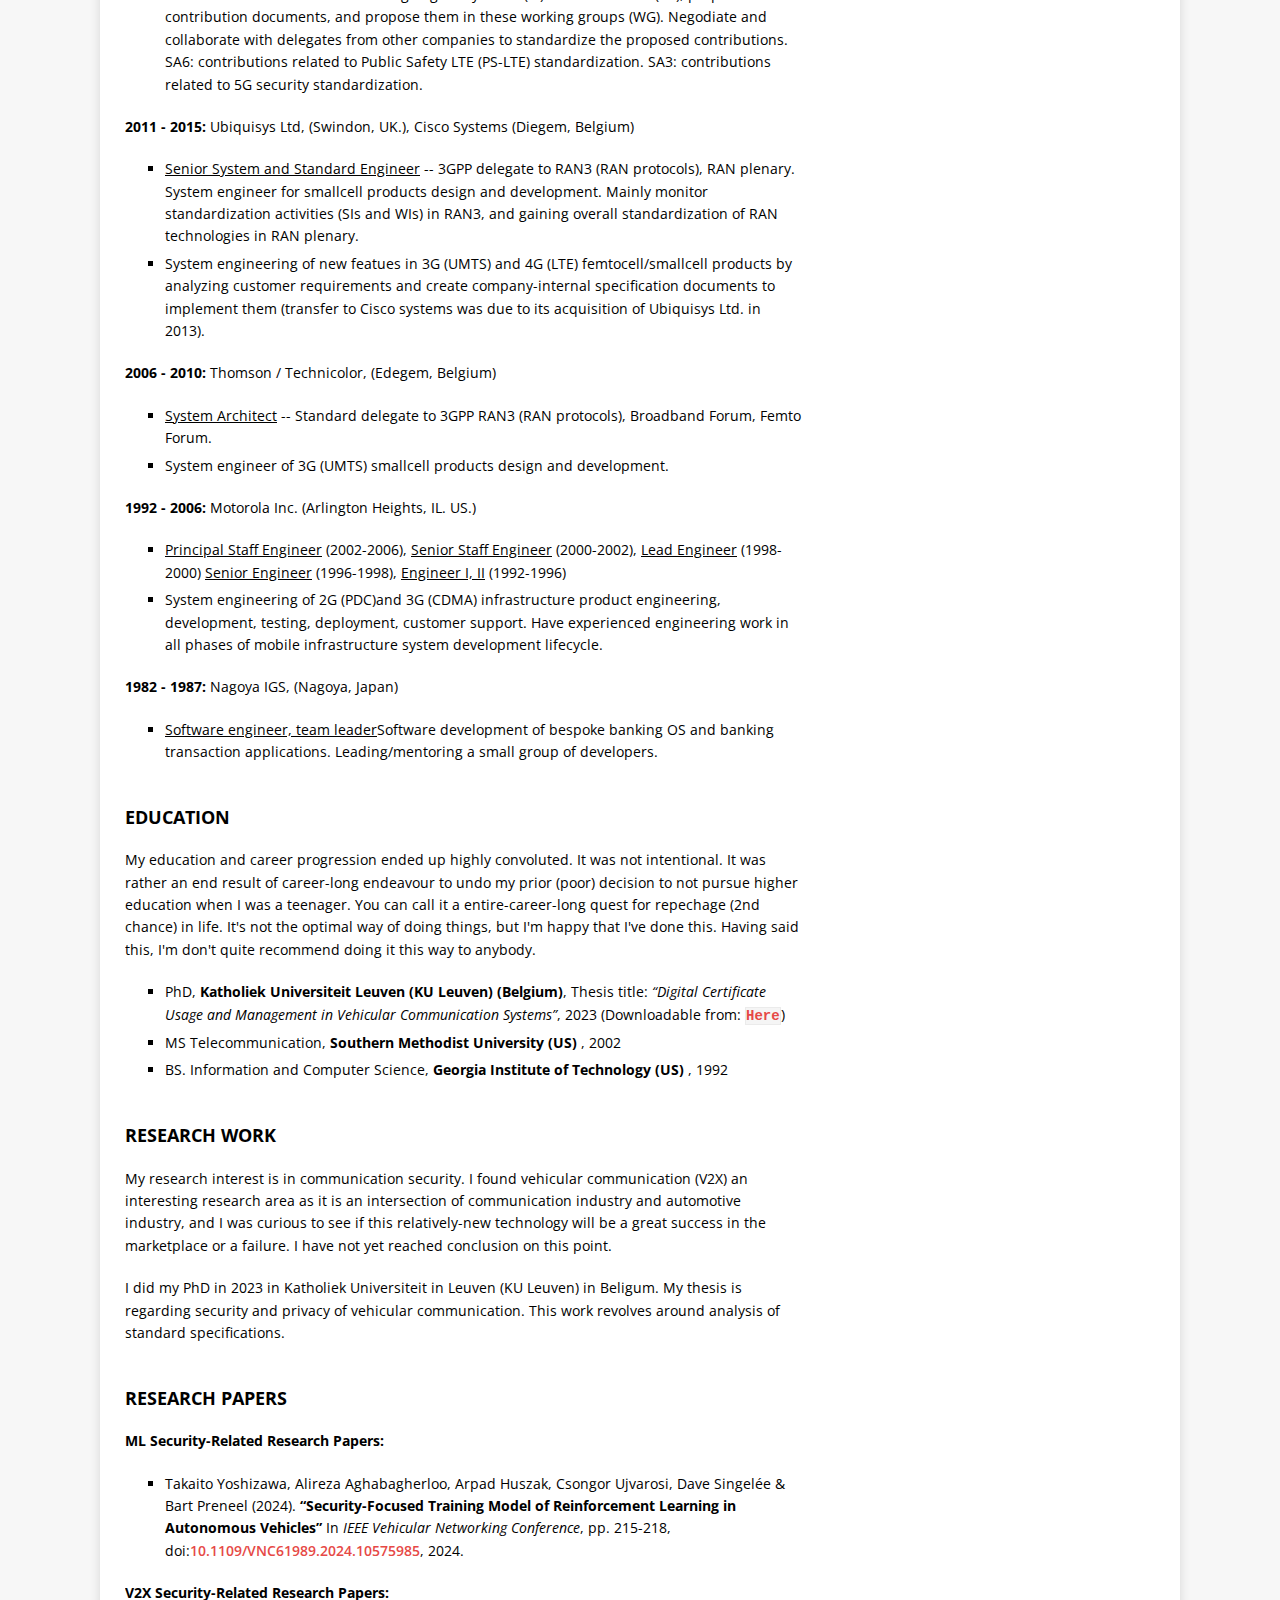
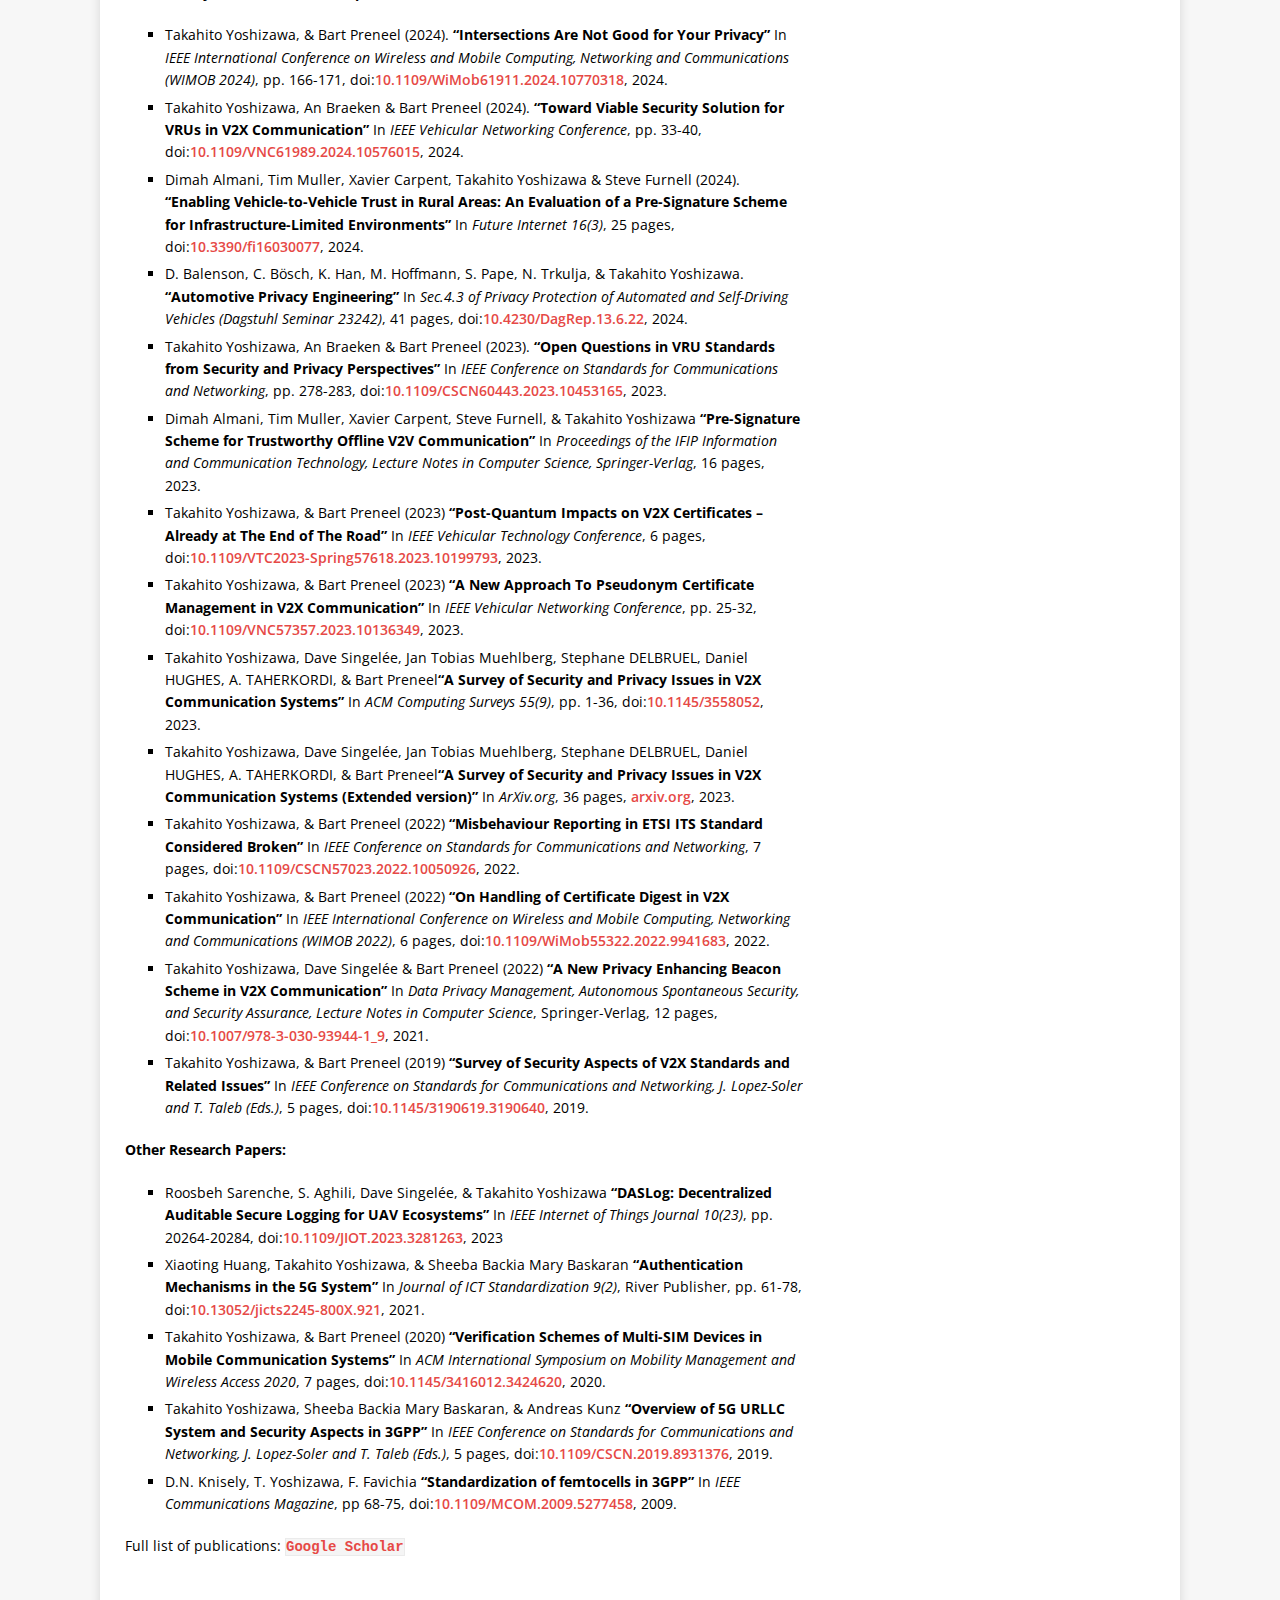
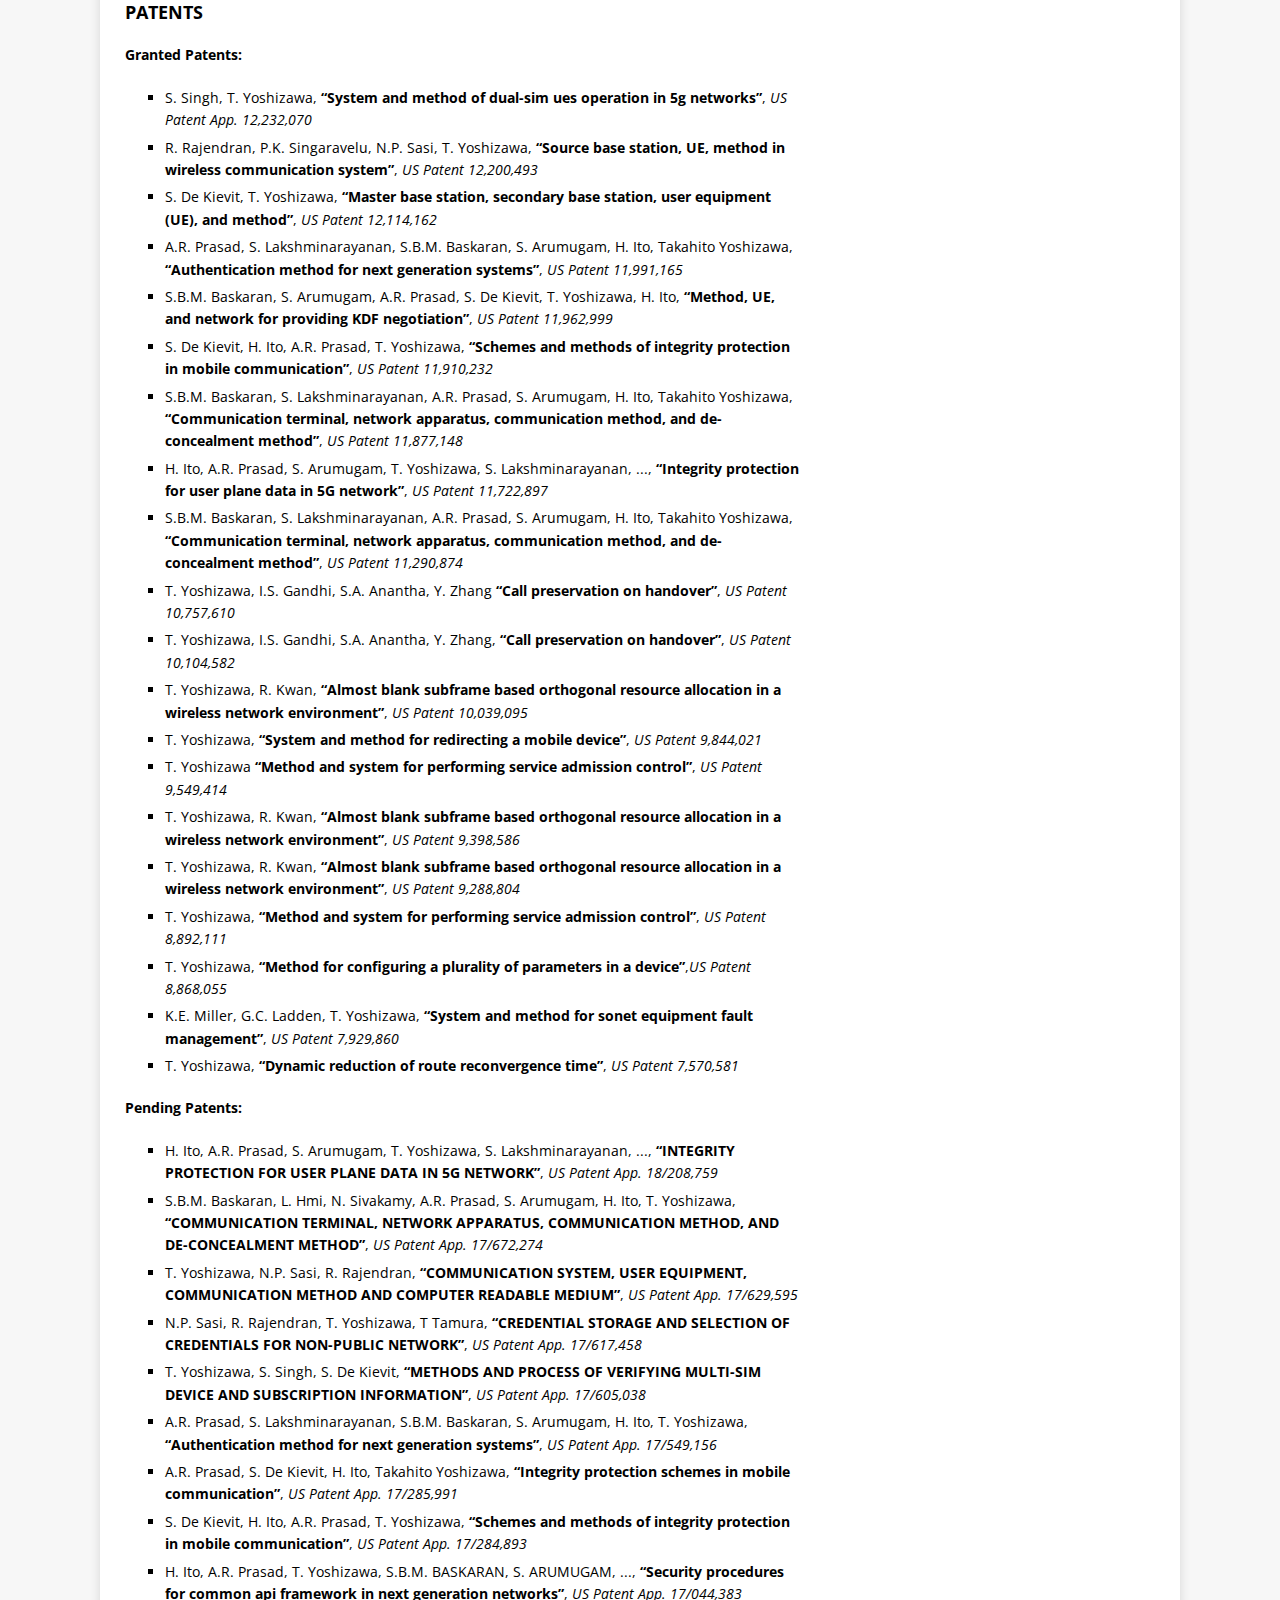
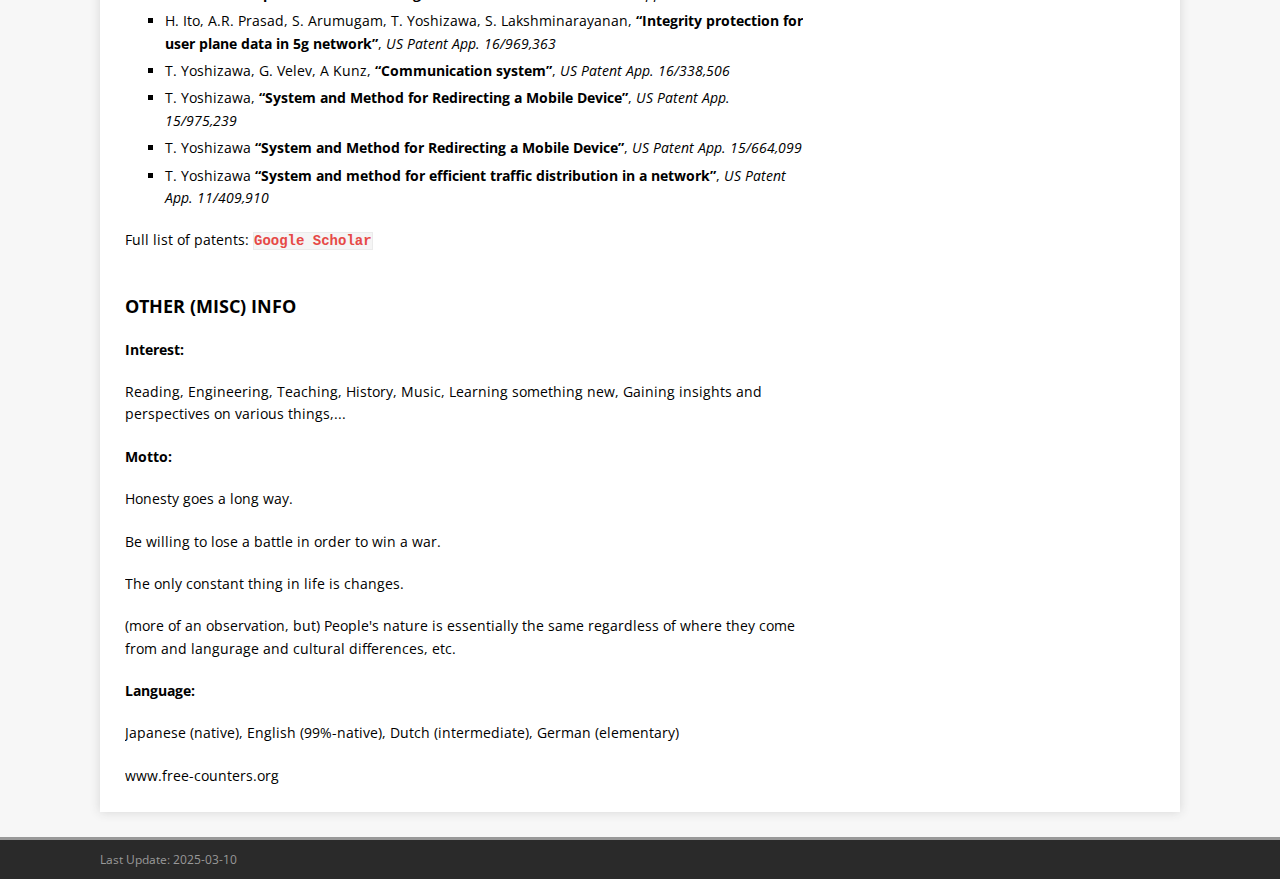
==== commit bc85a59c: "update 10/3/2025" ====
--- a/index.html
+++ b/index.html
@@ -410,7 +410,7 @@
 
 <div class="mh-copyright-wrap">
 	<div class="mh-container mh-container-inner mh-clearfix">
-		<p class="mh-copyright">Last Update: 2025-02-25 </p>
+		<p class="mh-copyright">Last Update: 2025-03-10 </p>
 	</div>
 </div>
 
